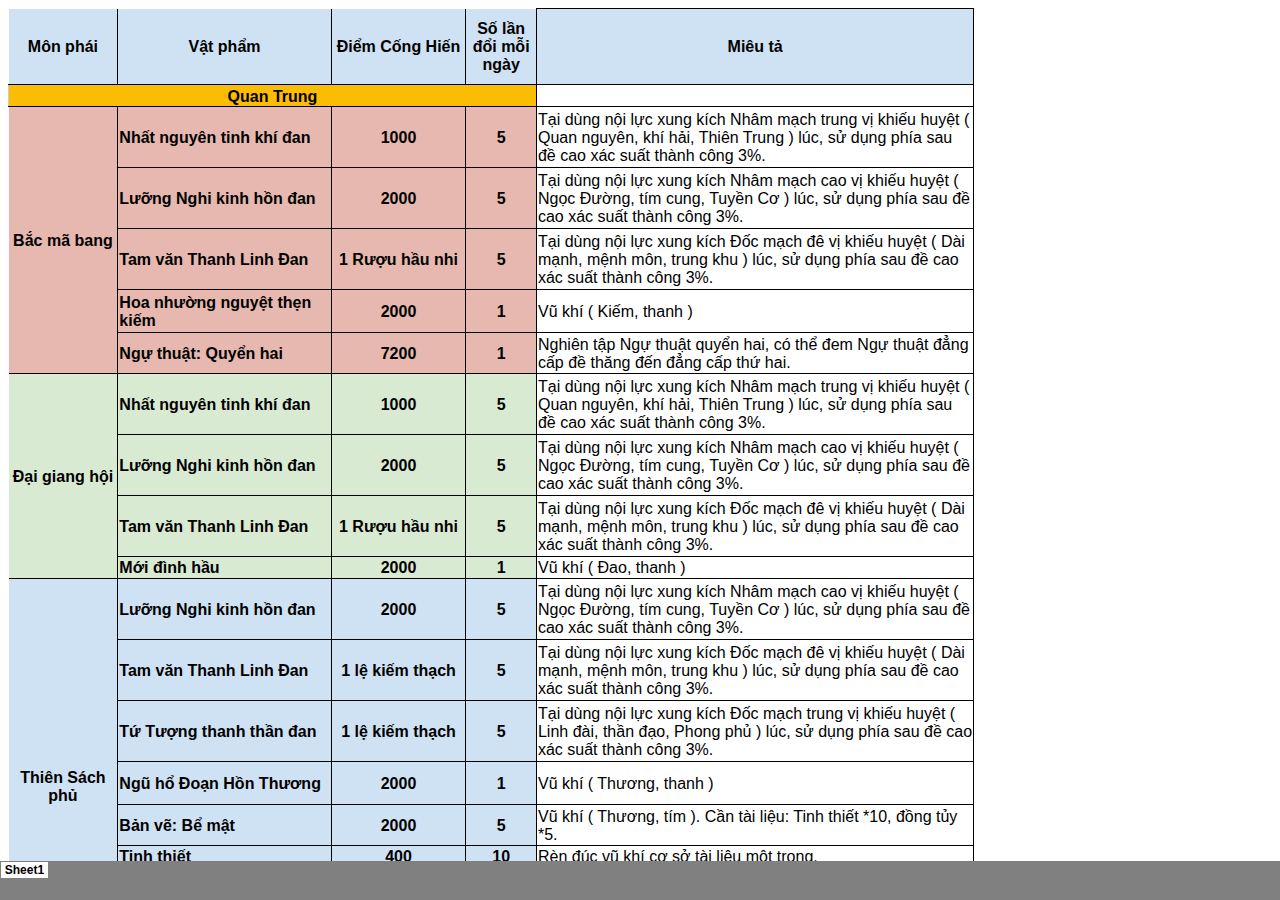
==== tang-bao-cac.html @ 15f06873 "hai" ====
<html xmlns:v="urn:schemas-microsoft-com:vml"
xmlns:o="urn:schemas-microsoft-com:office:office"
xmlns:x="urn:schemas-microsoft-com:office:excel"
xmlns="http://www.w3.org/TR/REC-html40">

<head>
<meta name="Excel Workbook Frameset">
<meta http-equiv=Content-Type content="text/html; charset=windows-1252">
<meta name=ProgId content=Excel.Sheet>
<meta name=Generator content="Microsoft Excel 15">
<link rel=File-List href="tang-bao-cac_files/filelist.xml">
<![if !supportTabStrip]>
<link id="shLink" href="tang-bao-cac_files/sheet001.html">

<link id="shLink">

<script language="JavaScript">
<!--
 var c_lTabs=1;

 var c_rgszSh=new Array(c_lTabs);
 c_rgszSh[0] = "Sheet1";



 var c_rgszClr=new Array(8);
 c_rgszClr[0]="window";
 c_rgszClr[1]="buttonface";
 c_rgszClr[2]="windowframe";
 c_rgszClr[3]="windowtext";
 c_rgszClr[4]="threedlightshadow";
 c_rgszClr[5]="threedhighlight";
 c_rgszClr[6]="threeddarkshadow";
 c_rgszClr[7]="threedshadow";

 var g_iShCur;
 var g_rglTabX=new Array(c_lTabs);

function fnGetIEVer()
{
 var ua=window.navigator.userAgent
 var msie=ua.indexOf("MSIE")
 if (msie>0 && window.navigator.platform=="Win32")
  return parseInt(ua.substring(msie+5,ua.indexOf(".", msie)));
 else
  return 0;
}

function fnBuildFrameset()
{
 var szHTML="<frameset rows=\"*,18\" border=0 width=0 frameborder=no framespacing=0>"+
  "<frame src=\""+document.all.item("shLink")[0].href+"\" name=\"frSheet\" noresize>"+
  "<frameset cols=\"54,*\" border=0 width=0 frameborder=no framespacing=0>"+
  "<frame src=\"\" name=\"frScroll\" marginwidth=0 marginheight=0 scrolling=no>"+
  "<frame src=\"\" name=\"frTabs\" marginwidth=0 marginheight=0 scrolling=no>"+
  "</frameset></frameset><plaintext>";

 with (document) {
  open("text/html","replace");
  write(szHTML);
  close();
 }

 fnBuildTabStrip();
}

function fnBuildTabStrip()
{
 var szHTML=
  "<html><head><style>.clScroll {font:8pt Courier New;color:"+c_rgszClr[6]+";cursor:default;line-height:10pt;}"+
  ".clScroll2 {font:10pt Arial;color:"+c_rgszClr[6]+";cursor:default;line-height:11pt;}</style></head>"+
  "<body onclick=\"event.returnValue=false;\" ondragstart=\"event.returnValue=false;\" onselectstart=\"event.returnValue=false;\" bgcolor="+c_rgszClr[4]+" topmargin=0 leftmargin=0><table cellpadding=0 cellspacing=0 width=100%>"+
  "<tr><td colspan=6 height=1 bgcolor="+c_rgszClr[2]+"></td></tr>"+
  "<tr><td style=\"font:1pt\">&nbsp;<td>"+
  "<td valign=top id=tdScroll class=\"clScroll\" onclick=\"parent.fnFastScrollTabs(0);\" onmouseover=\"parent.fnMouseOverScroll(0);\" onmouseout=\"parent.fnMouseOutScroll(0);\"><a>&#171;</a></td>"+
  "<td valign=top id=tdScroll class=\"clScroll2\" onclick=\"parent.fnScrollTabs(0);\" ondblclick=\"parent.fnScrollTabs(0);\" onmouseover=\"parent.fnMouseOverScroll(1);\" onmouseout=\"parent.fnMouseOutScroll(1);\"><a>&lt</a></td>"+
  "<td valign=top id=tdScroll class=\"clScroll2\" onclick=\"parent.fnScrollTabs(1);\" ondblclick=\"parent.fnScrollTabs(1);\" onmouseover=\"parent.fnMouseOverScroll(2);\" onmouseout=\"parent.fnMouseOutScroll(2);\"><a>&gt</a></td>"+
  "<td valign=top id=tdScroll class=\"clScroll\" onclick=\"parent.fnFastScrollTabs(1);\" onmouseover=\"parent.fnMouseOverScroll(3);\" onmouseout=\"parent.fnMouseOutScroll(3);\"><a>&#187;</a></td>"+
  "<td style=\"font:1pt\">&nbsp;<td></tr></table></body></html>";

 with (frames['frScroll'].document) {
  open("text/html","replace");
  write(szHTML);
  close();
 }

 szHTML =
  "<html><head>"+
  "<style>A:link,A:visited,A:active {text-decoration:none;"+"color:"+c_rgszClr[3]+";}"+
  ".clTab {cursor:hand;background:"+c_rgszClr[1]+";font:9pt Arial;padding-left:3px;padding-right:3px;text-align:center;}"+
  ".clBorder {background:"+c_rgszClr[2]+";font:1pt;}"+
  "</style></head><body onload=\"parent.fnInit();\" onselectstart=\"event.returnValue=false;\" ondragstart=\"event.returnValue=false;\" bgcolor="+c_rgszClr[4]+
  " topmargin=0 leftmargin=0><table id=tbTabs cellpadding=0 cellspacing=0>";

 var iCellCount=(c_lTabs+1)*2;

 var i;
 for (i=0;i<iCellCount;i+=2)
  szHTML+="<col width=1><col>";

 var iRow;
 for (iRow=0;iRow<6;iRow++) {

  szHTML+="<tr>";

  if (iRow==5)
   szHTML+="<td colspan="+iCellCount+"></td>";
  else {
   if (iRow==0) {
    for(i=0;i<iCellCount;i++)
     szHTML+="<td height=1 class=\"clBorder\"></td>";
   } else if (iRow==1) {
    for(i=0;i<c_lTabs;i++) {
     szHTML+="<td height=1 nowrap class=\"clBorder\">&nbsp;</td>";
     szHTML+=
      "<td id=tdTab height=1 nowrap class=\"clTab\" onmouseover=\"parent.fnMouseOverTab("+i+");\" onmouseout=\"parent.fnMouseOutTab("+i+");\">"+
      "<a href=\""+document.all.item("shLink")[i].href+"\" target=\"frSheet\" id=aTab>&nbsp;"+c_rgszSh[i]+"&nbsp;</a></td>";
    }
    szHTML+="<td id=tdTab height=1 nowrap class=\"clBorder\"><a id=aTab>&nbsp;</a></td><td width=100%></td>";
   } else if (iRow==2) {
    for (i=0;i<c_lTabs;i++)
     szHTML+="<td height=1></td><td height=1 class=\"clBorder\"></td>";
    szHTML+="<td height=1></td><td height=1></td>";
   } else if (iRow==3) {
    for (i=0;i<iCellCount;i++)
     szHTML+="<td height=1></td>";
   } else if (iRow==4) {
    for (i=0;i<c_lTabs;i++)
     szHTML+="<td height=1 width=1></td><td height=1></td>";
    szHTML+="<td height=1 width=1></td><td></td>";
   }
  }
  szHTML+="</tr>";
 }

 szHTML+="</table></body></html>";
 with (frames['frTabs'].document) {
  open("text/html","replace");
  charset=document.charset;
  write(szHTML);
  close();
 }
}

function fnInit()
{
 g_rglTabX[0]=0;
 var i;
 for (i=1;i<=c_lTabs;i++)
  with (frames['frTabs'].document.all.tbTabs.rows[1].cells[fnTabToCol(i-1)])
   g_rglTabX[i]=offsetLeft+offsetWidth-6;
}

function fnTabToCol(iTab)
{
 return 2*iTab+1;
}

function fnNextTab(fDir)
{
 var iNextTab=-1;
 var i;

 with (frames['frTabs'].document.body) {
  if (fDir==0) {
   if (scrollLeft>0) {
    for (i=0;i<c_lTabs&&g_rglTabX[i]<scrollLeft;i++);
    if (i<c_lTabs)
     iNextTab=i-1;
   }
  } else {
   if (g_rglTabX[c_lTabs]+6>offsetWidth+scrollLeft) {
    for (i=0;i<c_lTabs&&g_rglTabX[i]<=scrollLeft;i++);
    if (i<c_lTabs)
     iNextTab=i;
   }
  }
 }
 return iNextTab;
}

function fnScrollTabs(fDir)
{
 var iNextTab=fnNextTab(fDir);

 if (iNextTab>=0) {
  frames['frTabs'].scroll(g_rglTabX[iNextTab],0);
  return true;
 } else
  return false;
}

function fnFastScrollTabs(fDir)
{
 if (c_lTabs>16)
  frames['frTabs'].scroll(g_rglTabX[fDir?c_lTabs-1:0],0);
 else
  if (fnScrollTabs(fDir)>0) window.setTimeout("fnFastScrollTabs("+fDir+");",5);
}

function fnSetTabProps(iTab,fActive)
{
 var iCol=fnTabToCol(iTab);
 var i;

 if (iTab>=0) {
  with (frames['frTabs'].document.all) {
   with (tbTabs) {
    for (i=0;i<=4;i++) {
     with (rows[i]) {
      if (i==0)
       cells[iCol].style.background=c_rgszClr[fActive?0:2];
      else if (i>0 && i<4) {
       if (fActive) {
        cells[iCol-1].style.background=c_rgszClr[2];
        cells[iCol].style.background=c_rgszClr[0];
        cells[iCol+1].style.background=c_rgszClr[2];
       } else {
        if (i==1) {
         cells[iCol-1].style.background=c_rgszClr[2];
         cells[iCol].style.background=c_rgszClr[1];
         cells[iCol+1].style.background=c_rgszClr[2];
        } else {
         cells[iCol-1].style.background=c_rgszClr[4];
         cells[iCol].style.background=c_rgszClr[(i==2)?2:4];
         cells[iCol+1].style.background=c_rgszClr[4];
        }
       }
      } else
       cells[iCol].style.background=c_rgszClr[fActive?2:4];
     }
    }
   }
   with (aTab[iTab].style) {
    cursor=(fActive?"default":"hand");
    color=c_rgszClr[3];
   }
  }
 }
}

function fnMouseOverScroll(iCtl)
{
 frames['frScroll'].document.all.tdScroll[iCtl].style.color=c_rgszClr[7];
}

function fnMouseOutScroll(iCtl)
{
 frames['frScroll'].document.all.tdScroll[iCtl].style.color=c_rgszClr[6];
}

function fnMouseOverTab(iTab)
{
 if (iTab!=g_iShCur) {
  var iCol=fnTabToCol(iTab);
  with (frames['frTabs'].document.all) {
   tdTab[iTab].style.background=c_rgszClr[5];
  }
 }
}

function fnMouseOutTab(iTab)
{
 if (iTab>=0) {
  var elFrom=frames['frTabs'].event.srcElement;
  var elTo=frames['frTabs'].event.toElement;

  if ((!elTo) ||
   (elFrom.tagName==elTo.tagName) ||
   (elTo.tagName=="A" && elTo.parentElement!=elFrom) ||
   (elFrom.tagName=="A" && elFrom.parentElement!=elTo)) {

   if (iTab!=g_iShCur) {
    with (frames['frTabs'].document.all) {
     tdTab[iTab].style.background=c_rgszClr[1];
    }
   }
  }
 }
}

function fnSetActiveSheet(iSh)
{
 if (iSh!=g_iShCur) {
  fnSetTabProps(g_iShCur,false);
  fnSetTabProps(iSh,true);
  g_iShCur=iSh;
 }
}

 window.g_iIEVer=fnGetIEVer();
 if (window.g_iIEVer>=4)
  fnBuildFrameset();
//-->
</script>
<![endif]><!--[if gte mso 9]><xml>
 <x:ExcelWorkbook>
  <x:ExcelWorksheets>
   <x:ExcelWorksheet>
    <x:Name>Sheet1</x:Name>
    <x:WorksheetSource HRef="tang-bao-cac_files/sheet001.html"/>
   </x:ExcelWorksheet>
  </x:ExcelWorksheets>
  <x:Stylesheet HRef="tang-bao-cac_files/stylesheet.css"/>
  <x:WindowHeight>7665</x:WindowHeight>
  <x:WindowWidth>20490</x:WindowWidth>
  <x:WindowTopX>0</x:WindowTopX>
  <x:WindowTopY>0</x:WindowTopY>
  <x:ProtectStructure>False</x:ProtectStructure>
  <x:ProtectWindows>False</x:ProtectWindows>
 </x:ExcelWorkbook>
</xml><![endif]-->
</head>

<frameset rows="*,39" border=0 width=0 frameborder=no framespacing=0>
 <frame src="tang-bao-cac_files/sheet001.html" name="frSheet">
 <frame src="tang-bao-cac_files/tabstrip.html" name="frTabs" marginwidth=0 marginheight=0>
 <noframes>
  <body>
   <p>This page uses frames, but your browser doesn't support them.</p>
  </body>
 </noframes>
</frameset>
</html>
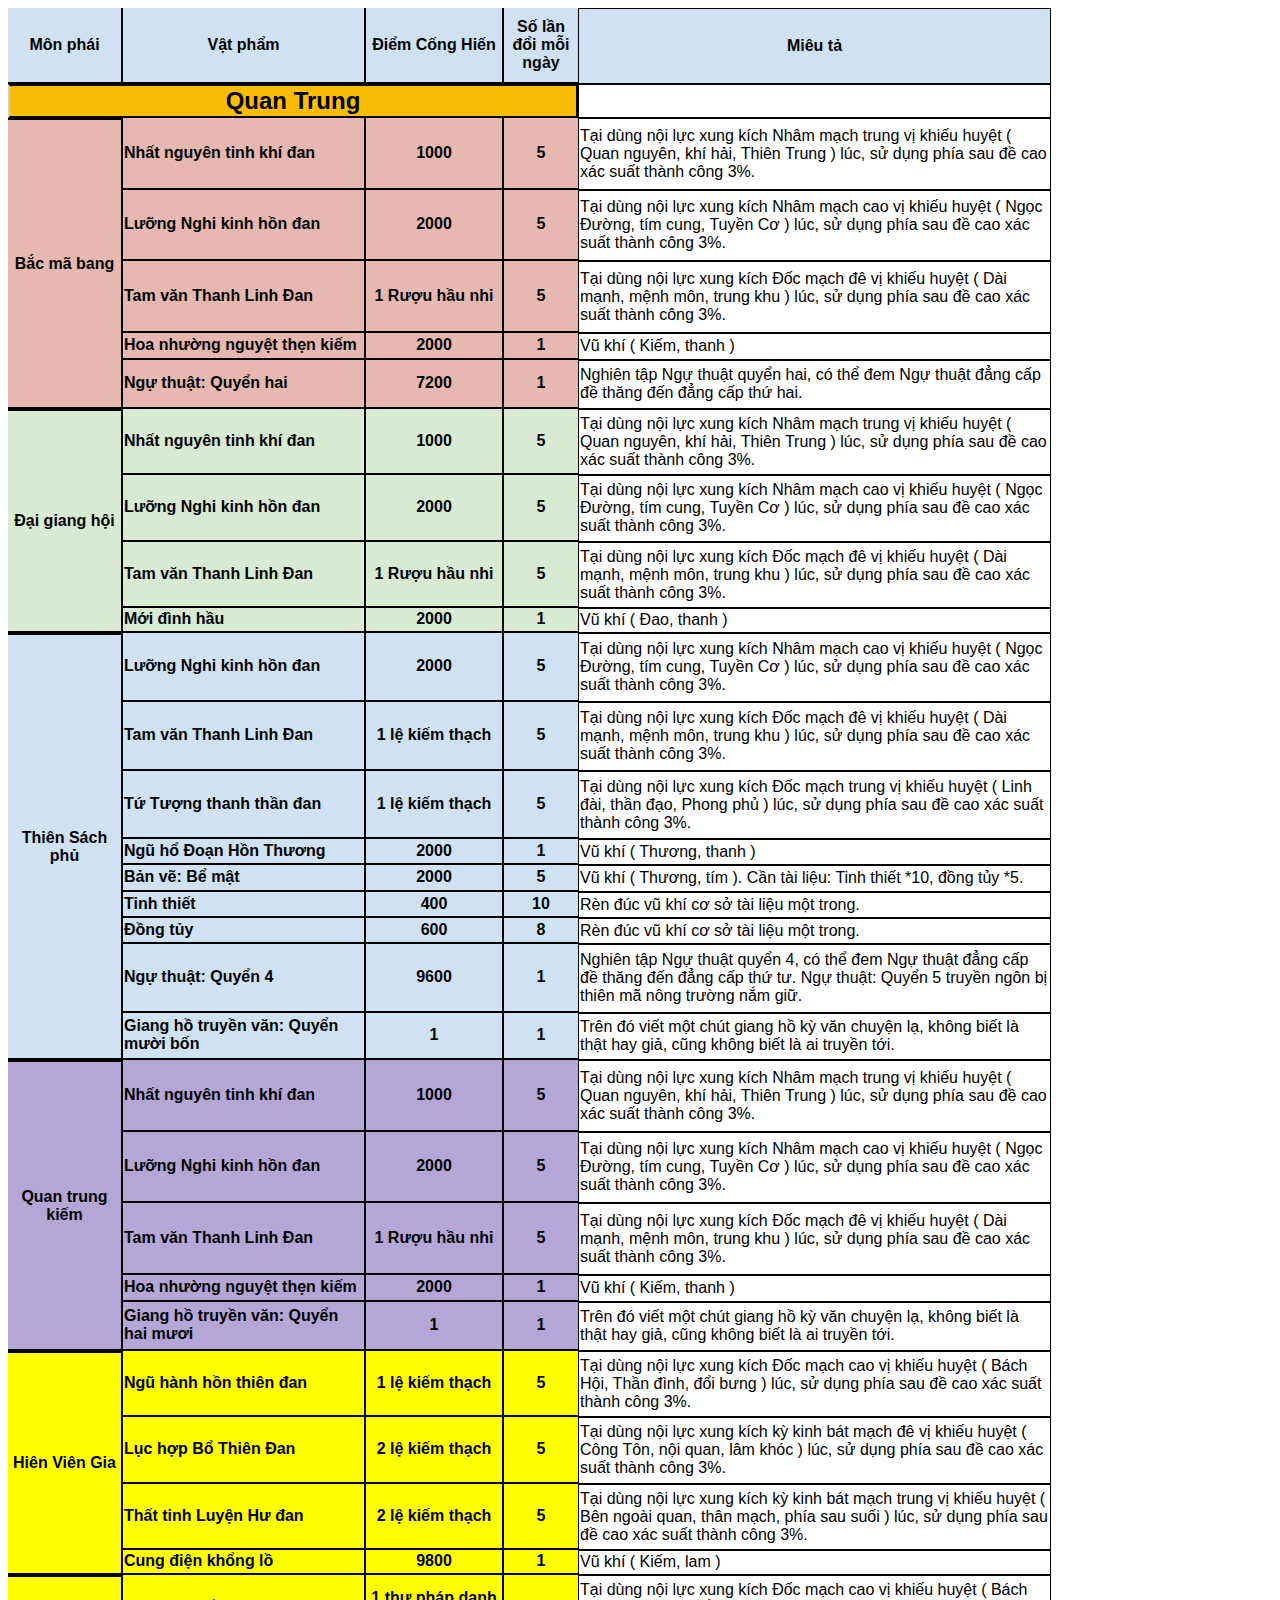
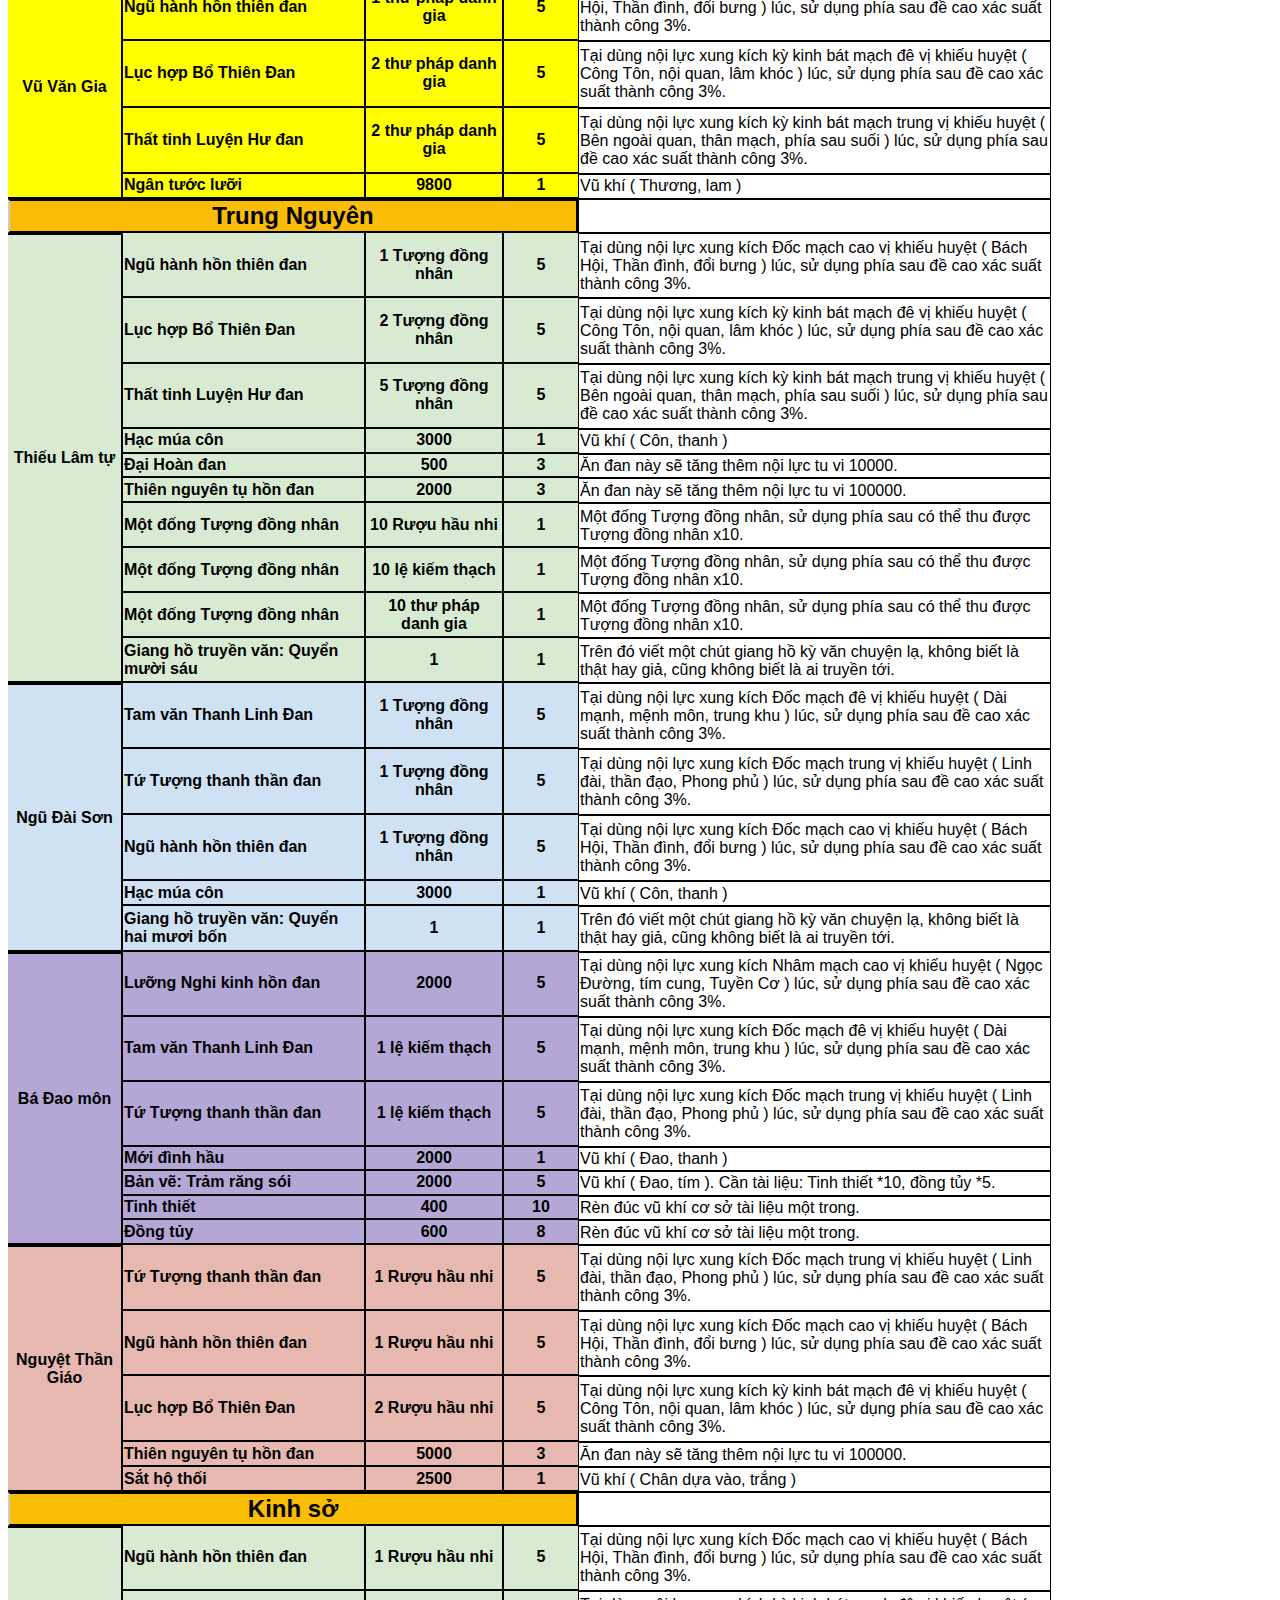
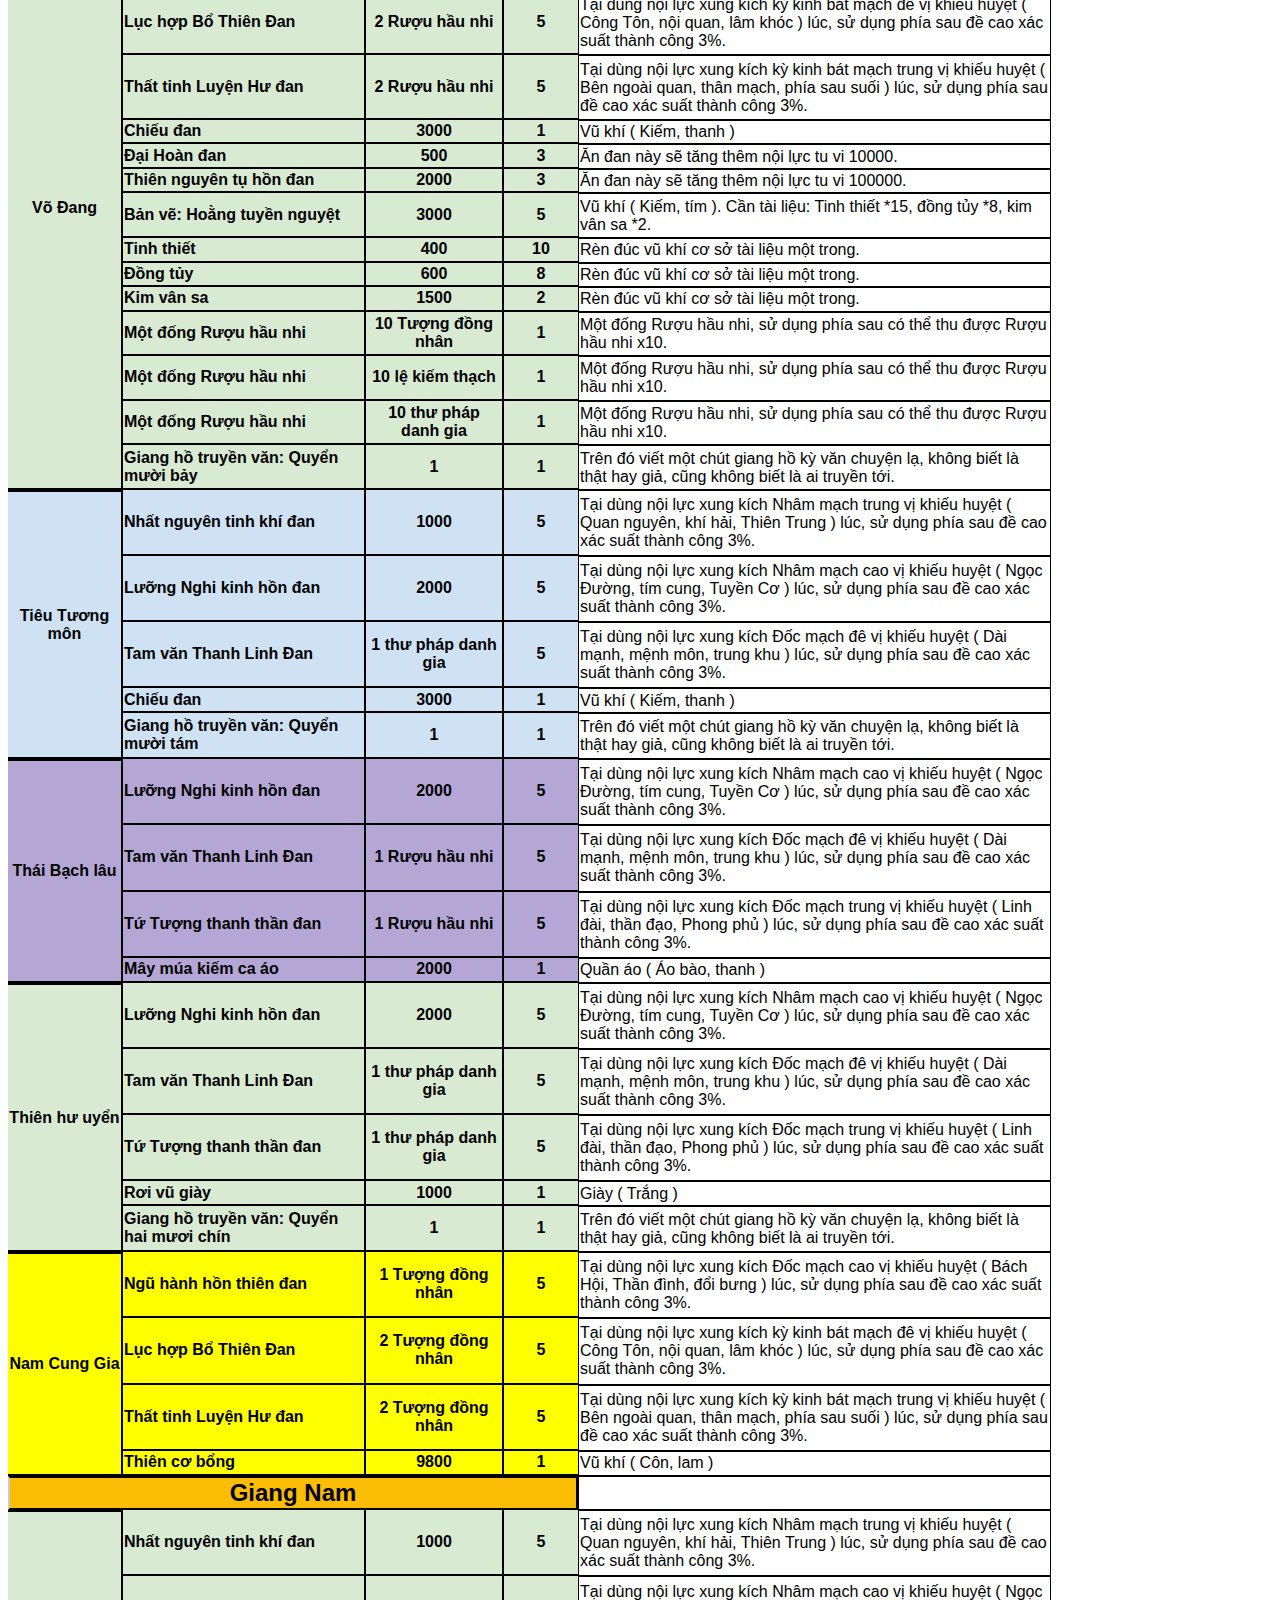
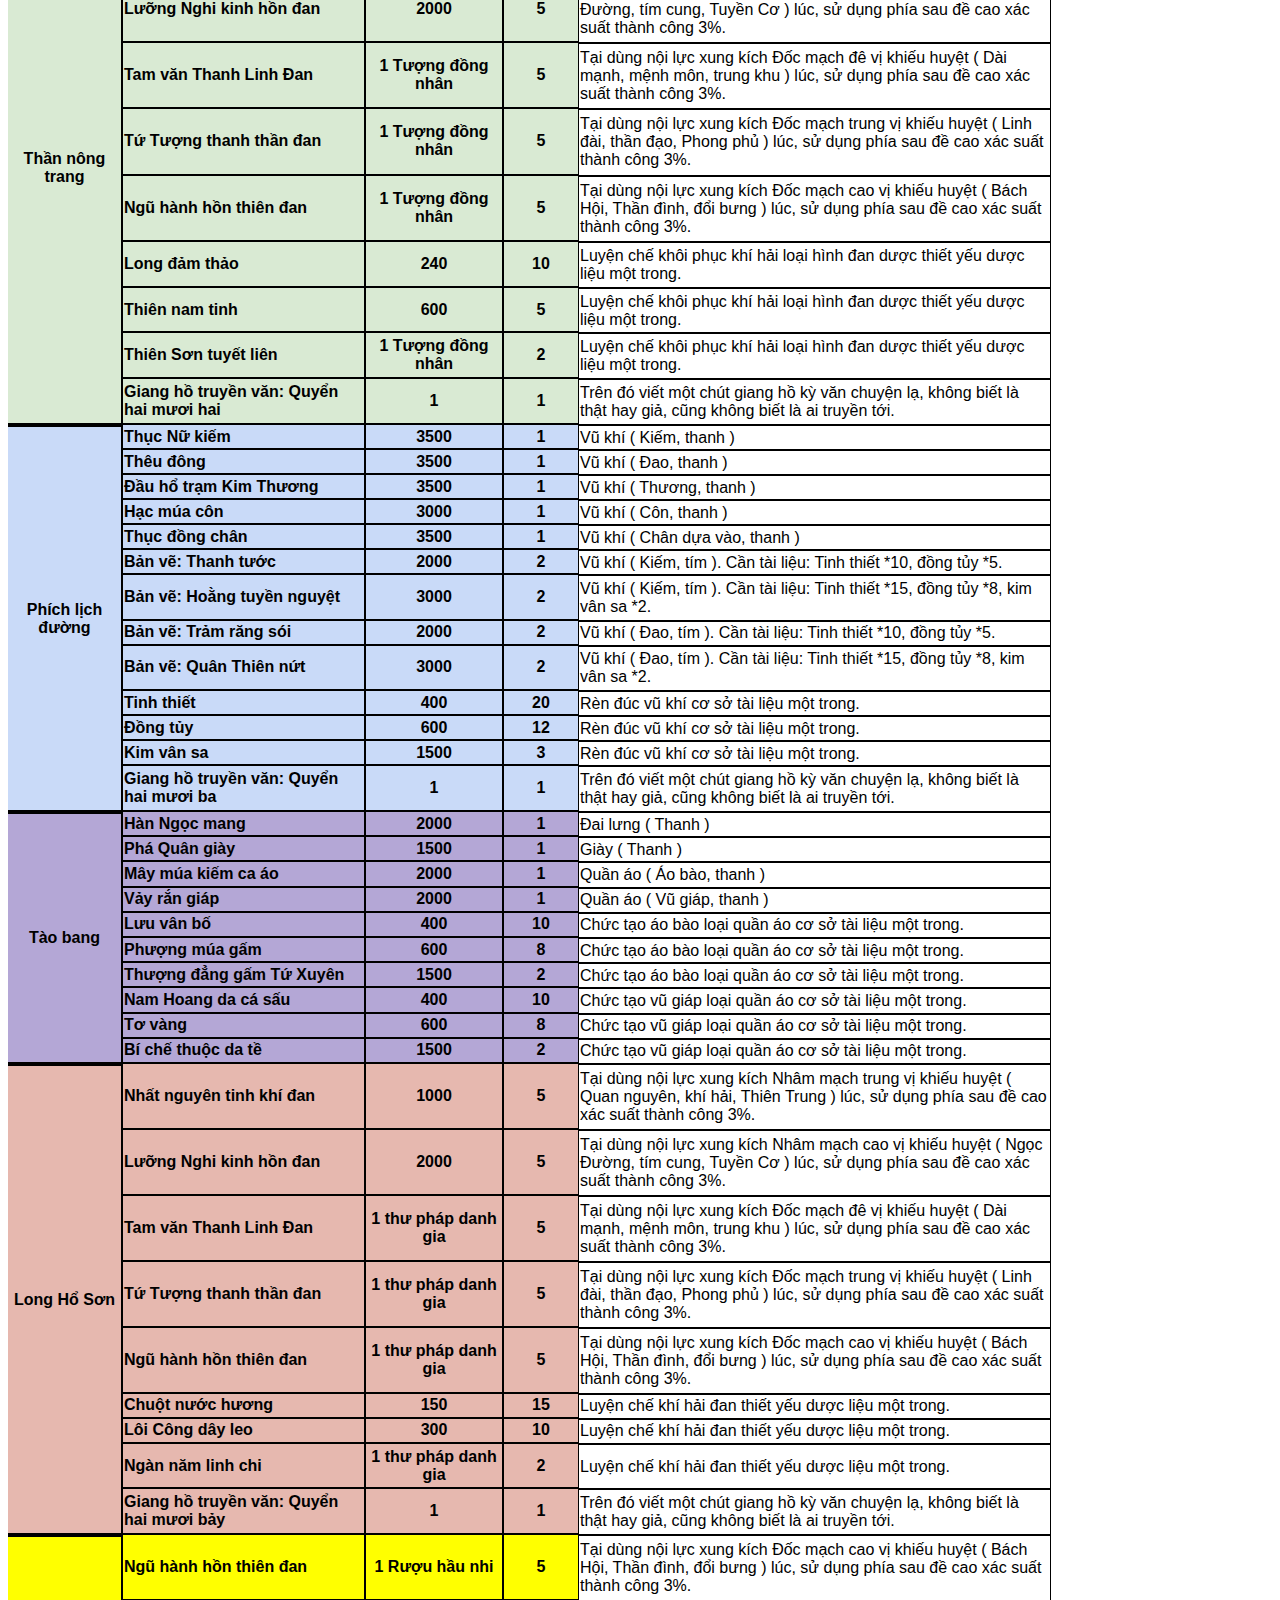
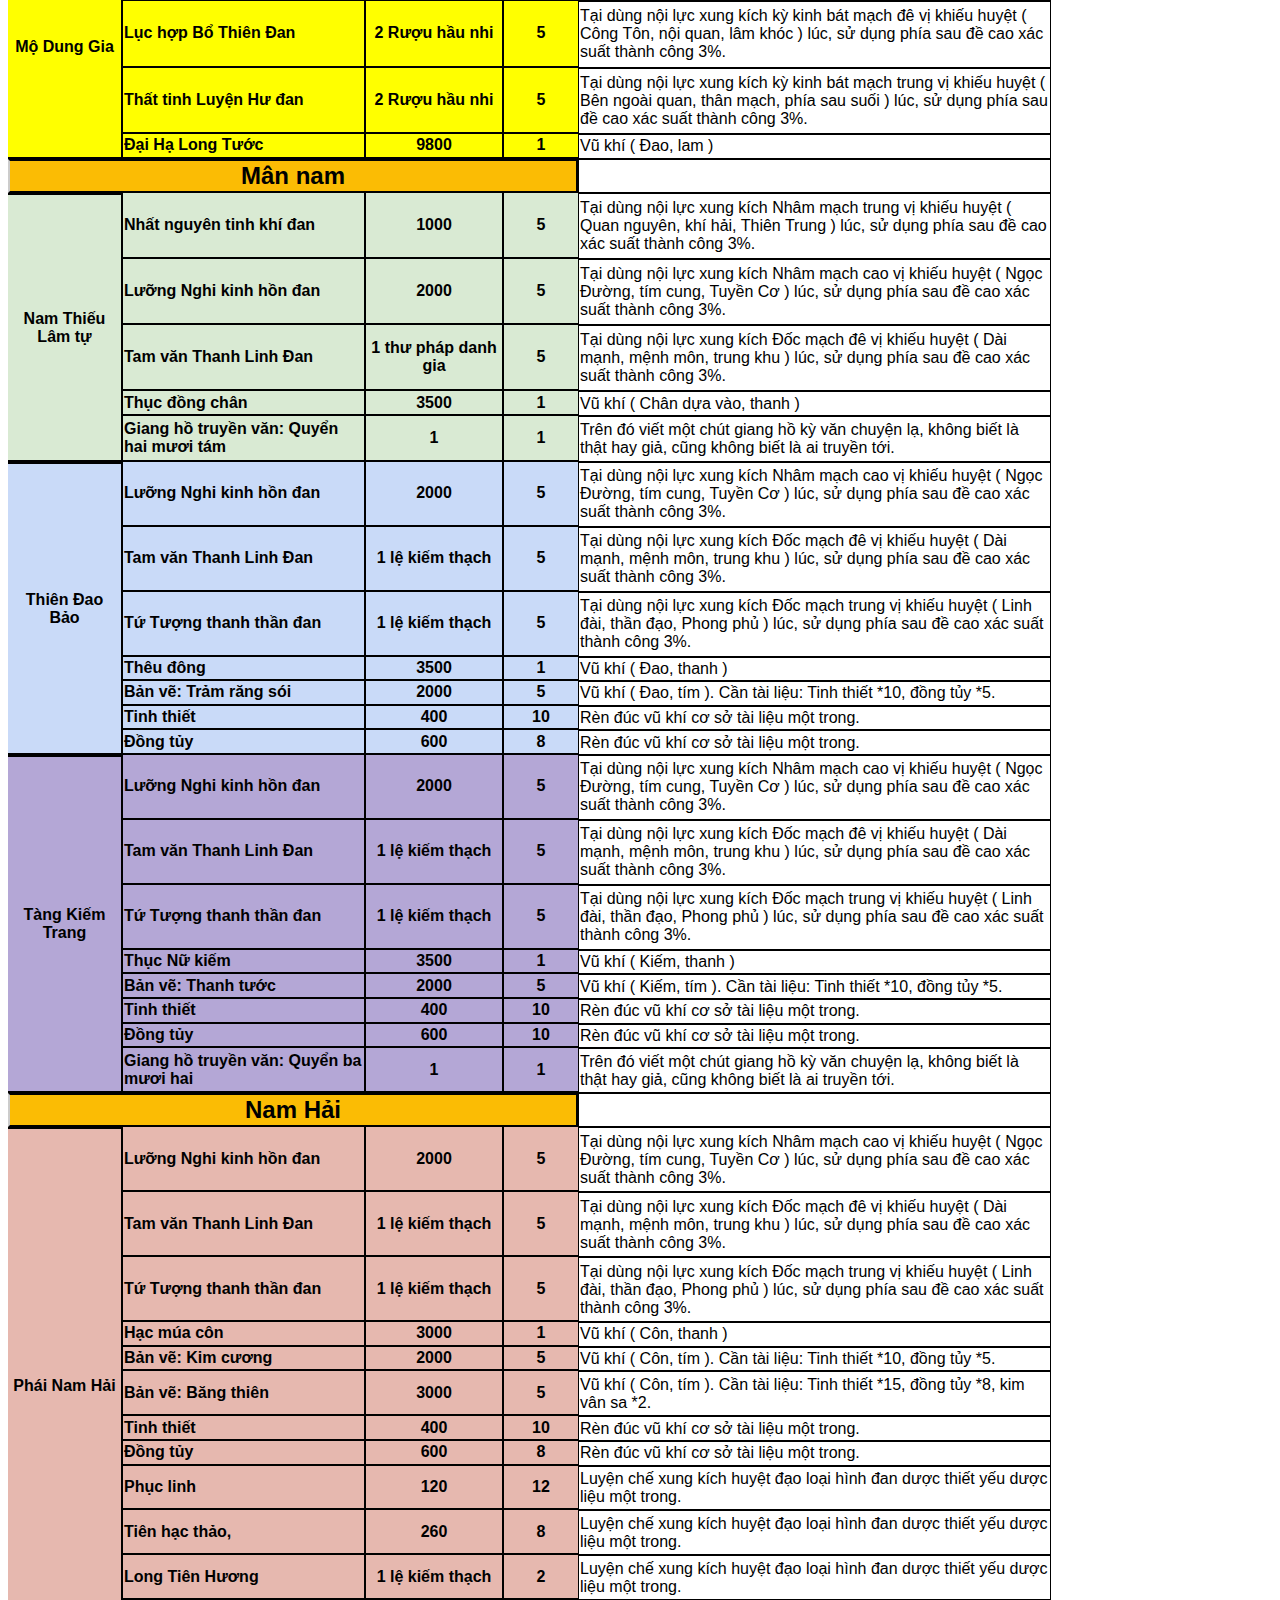
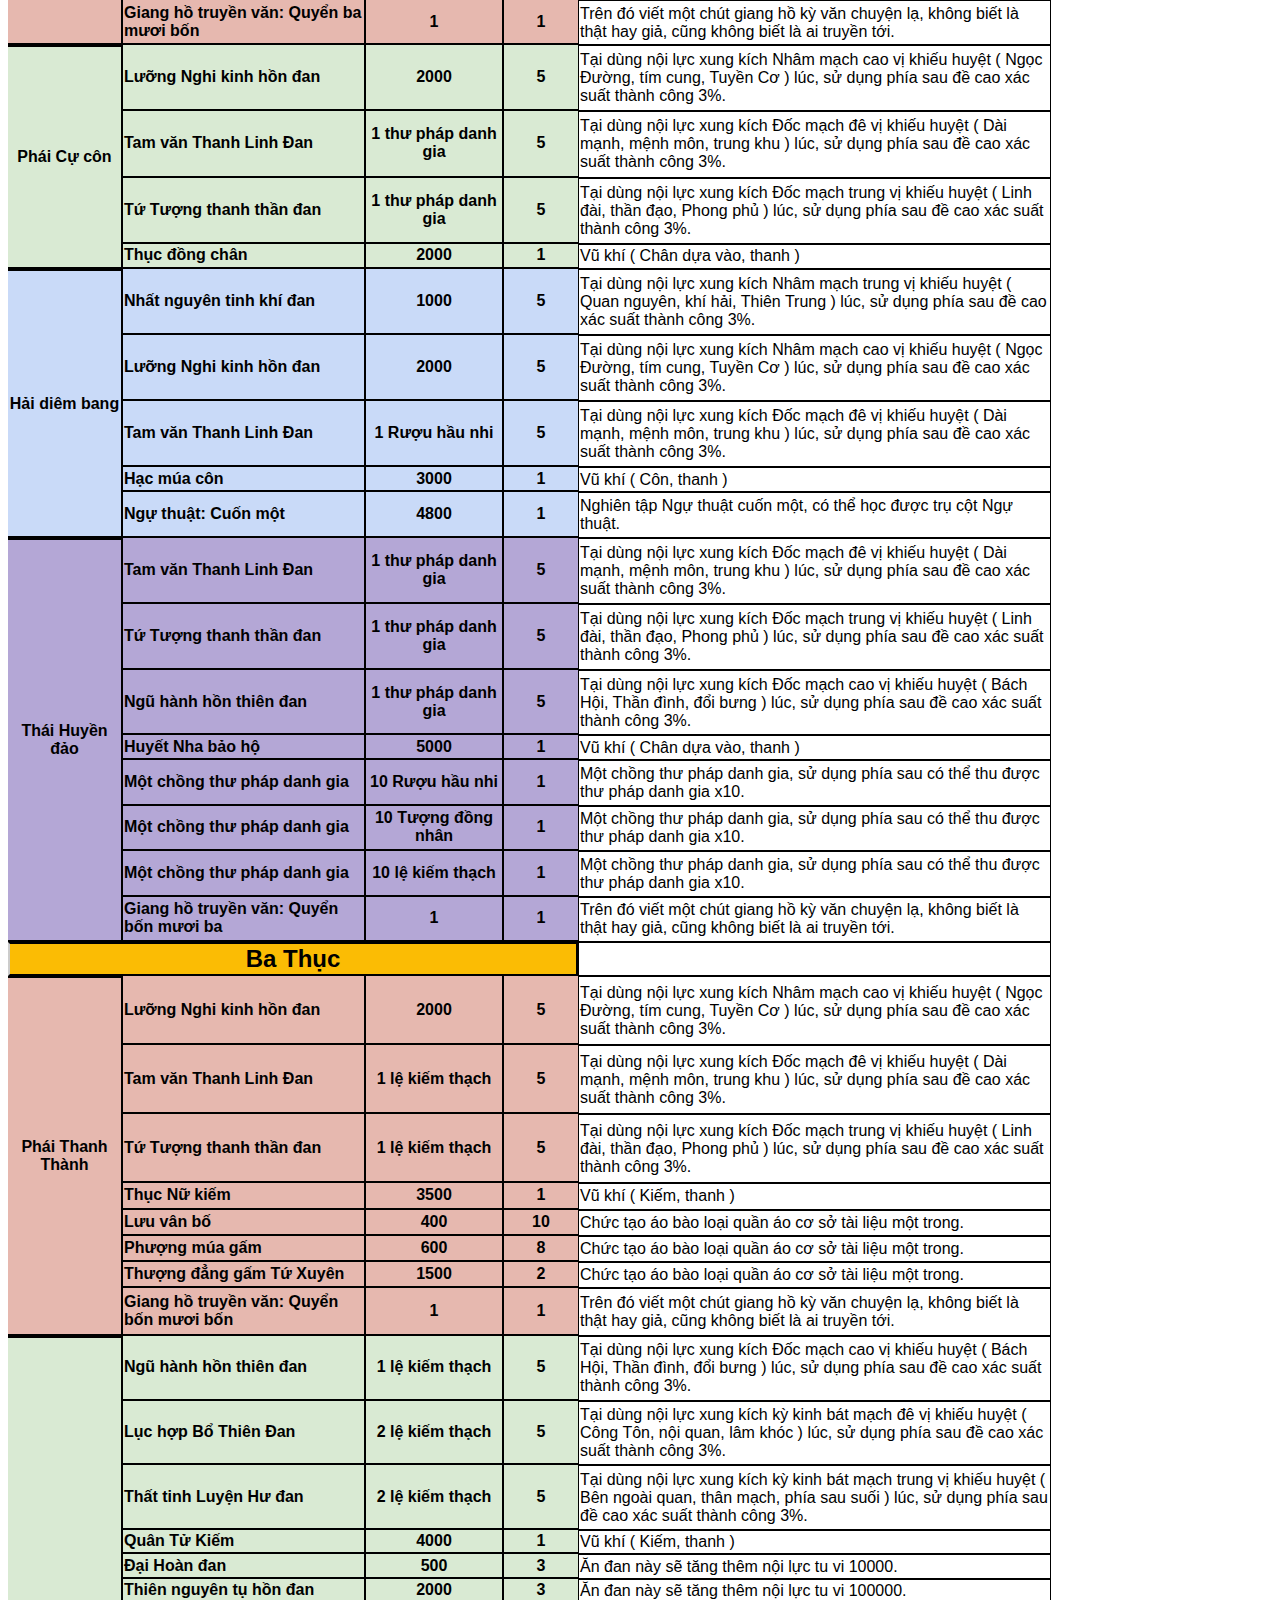
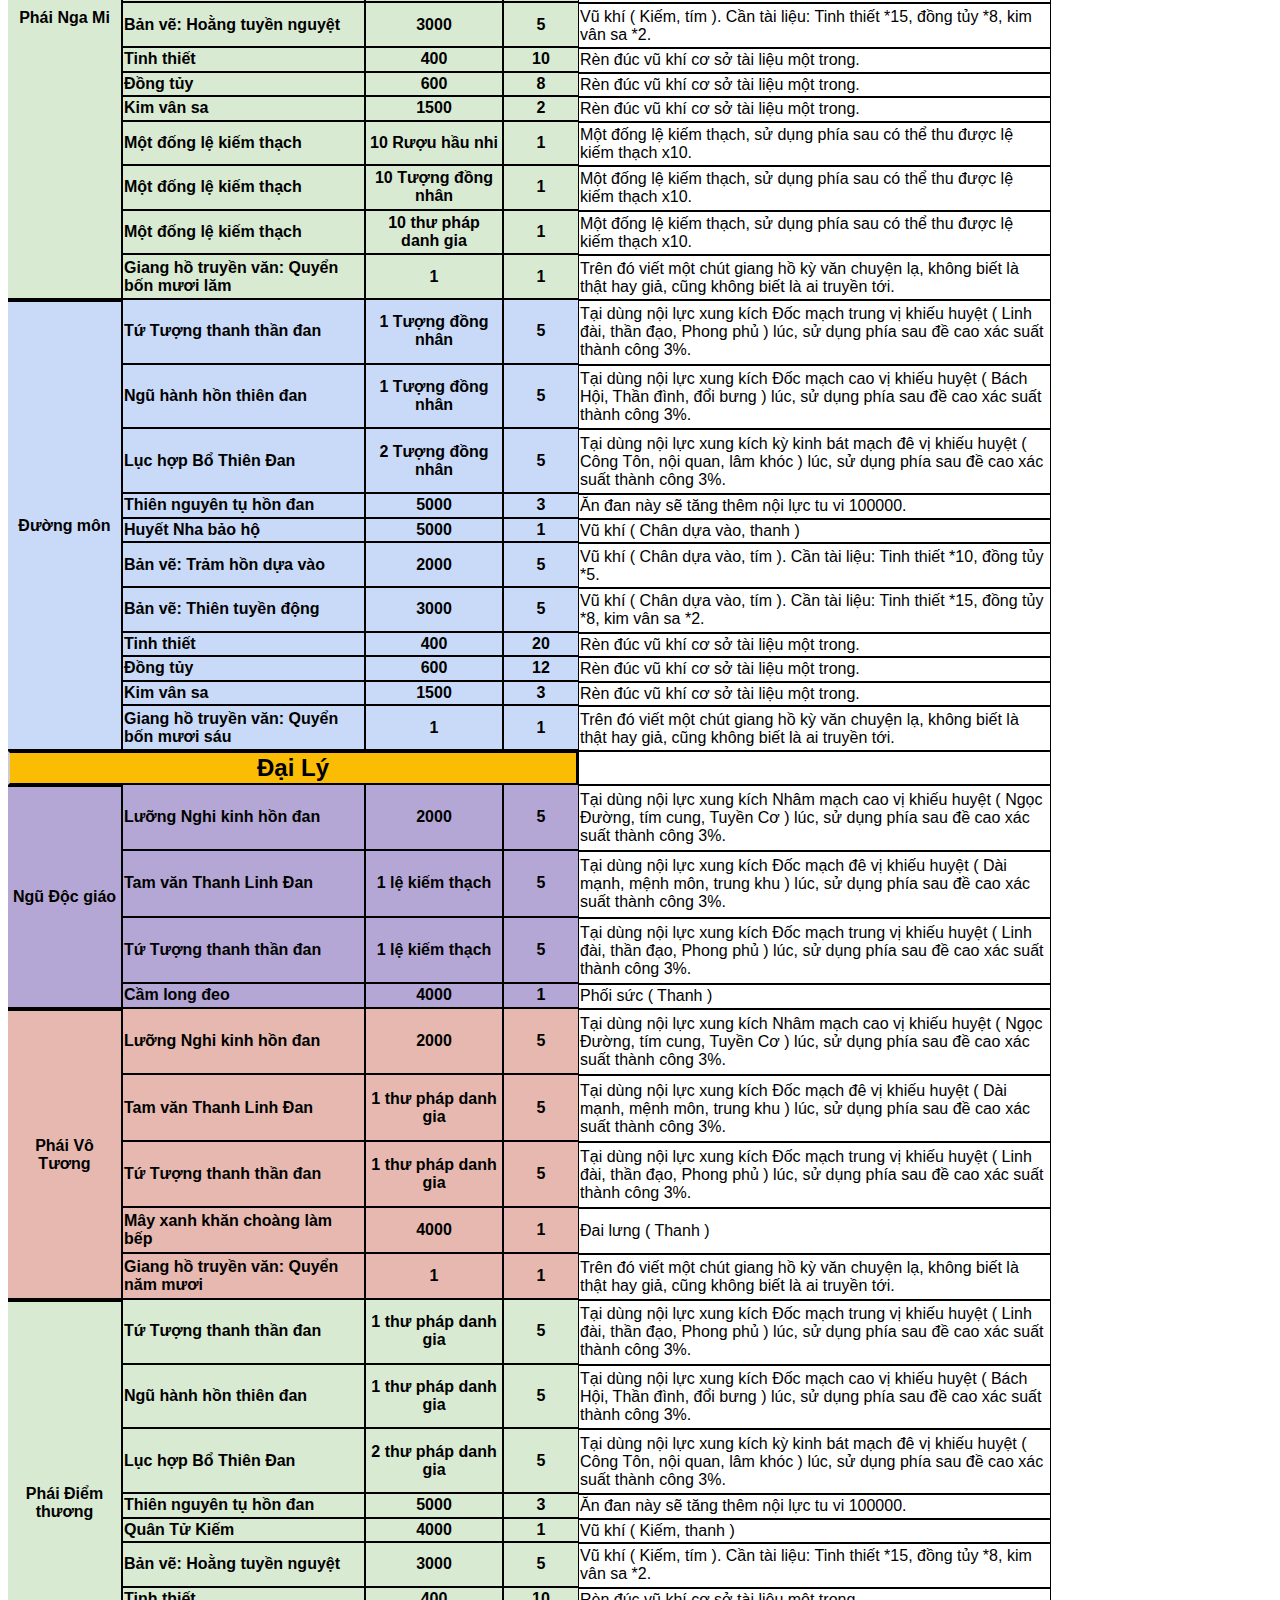
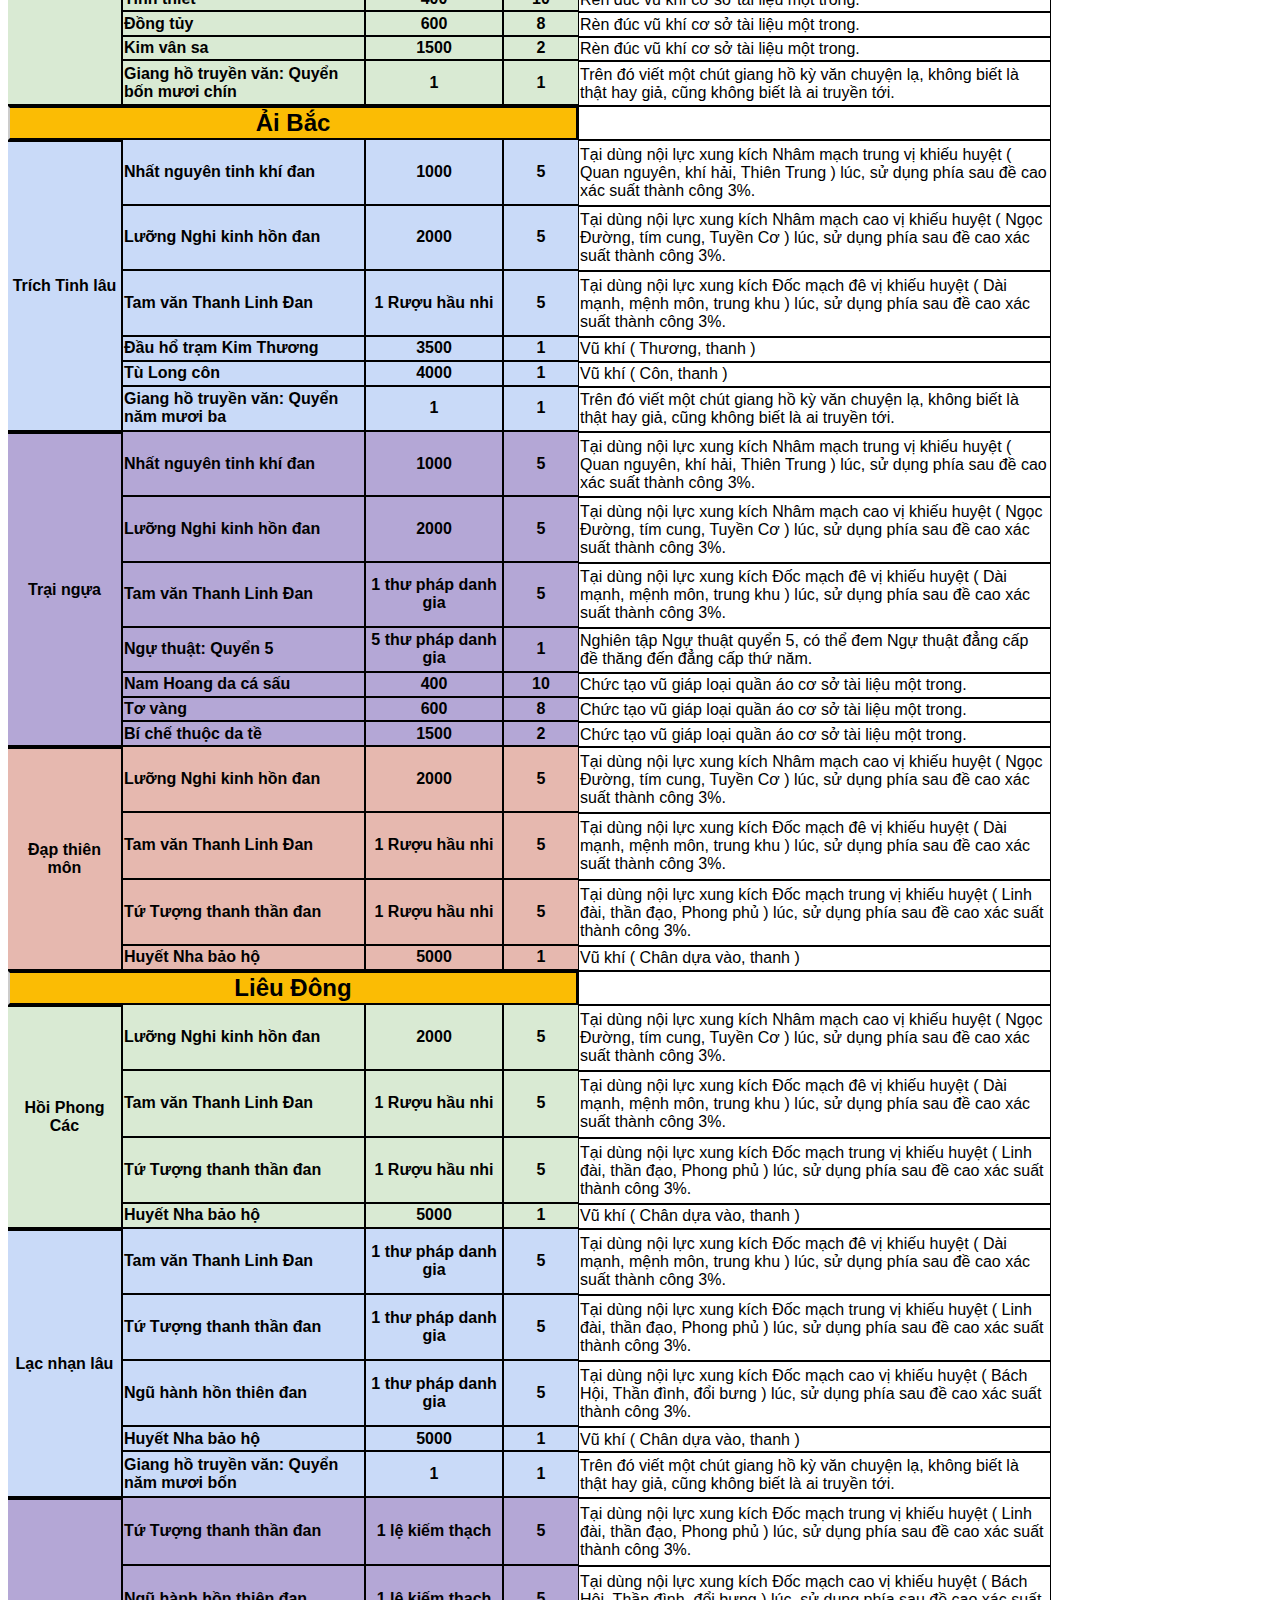
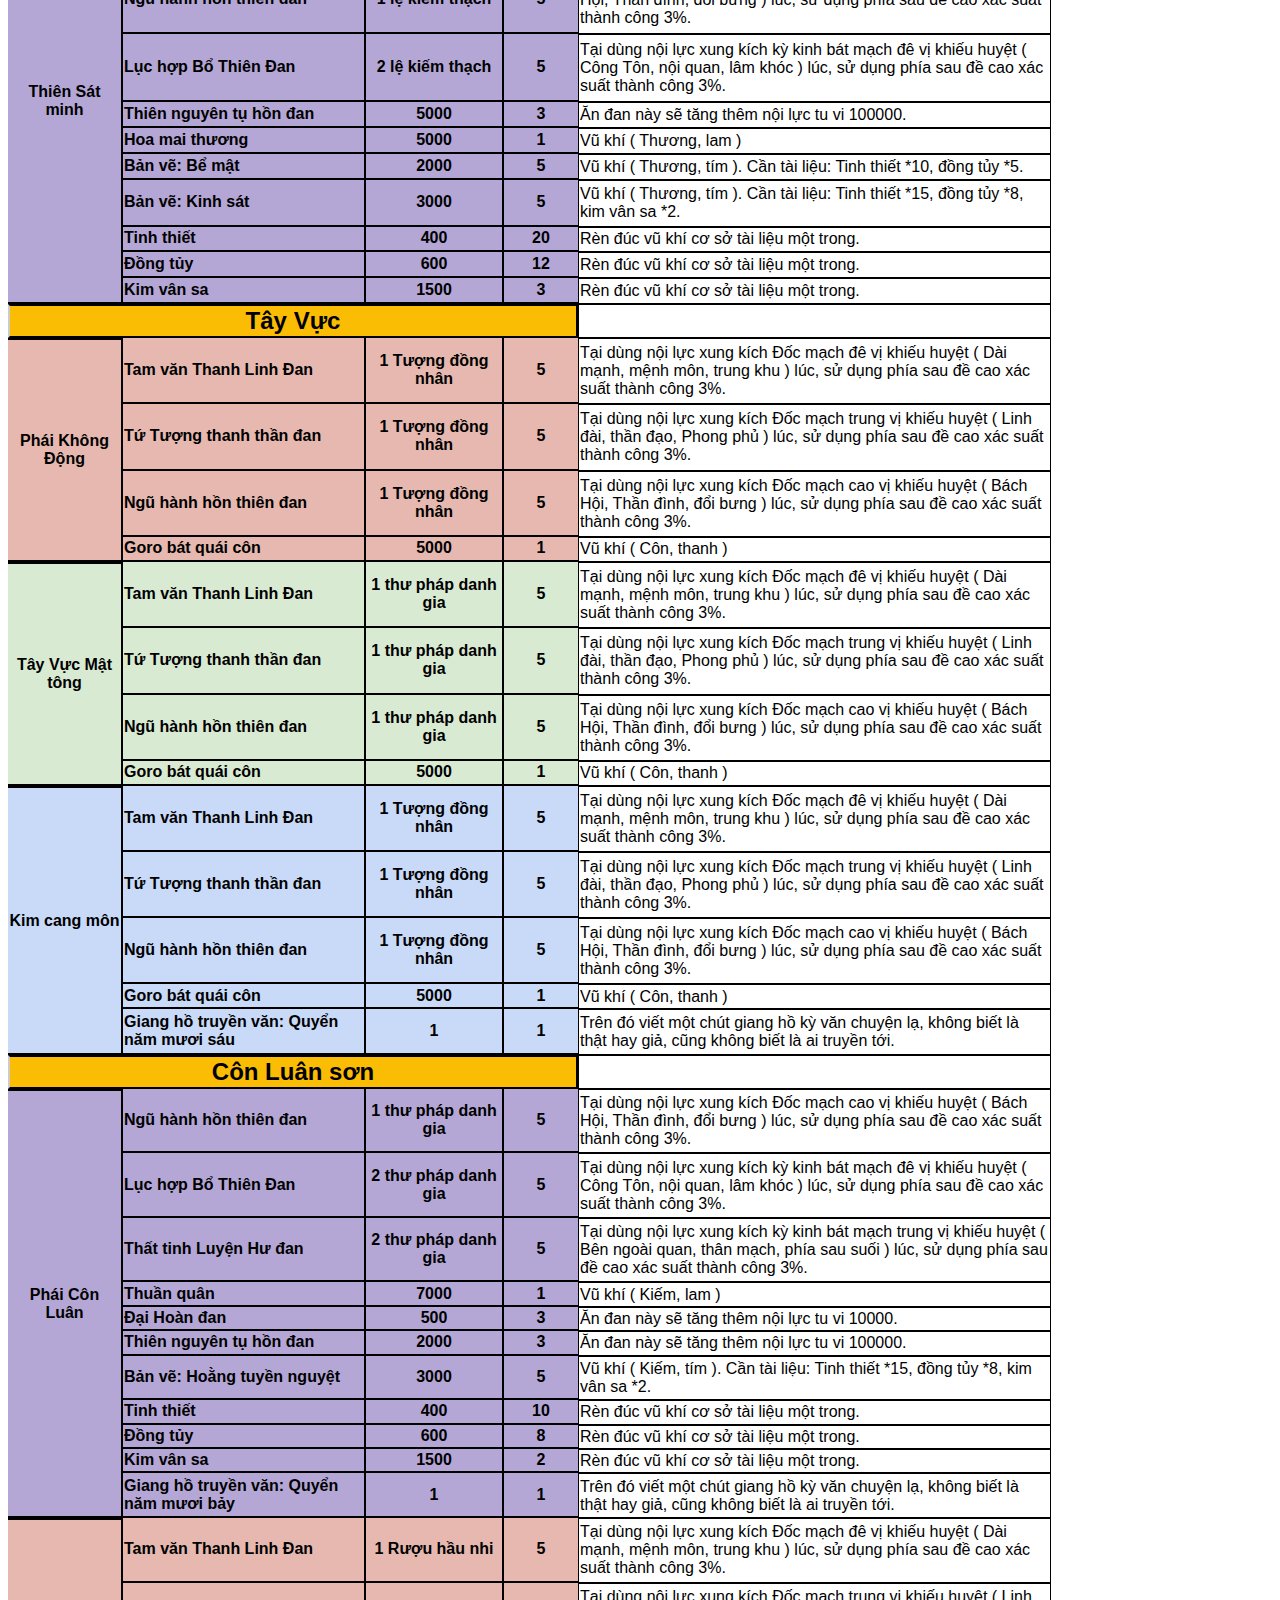
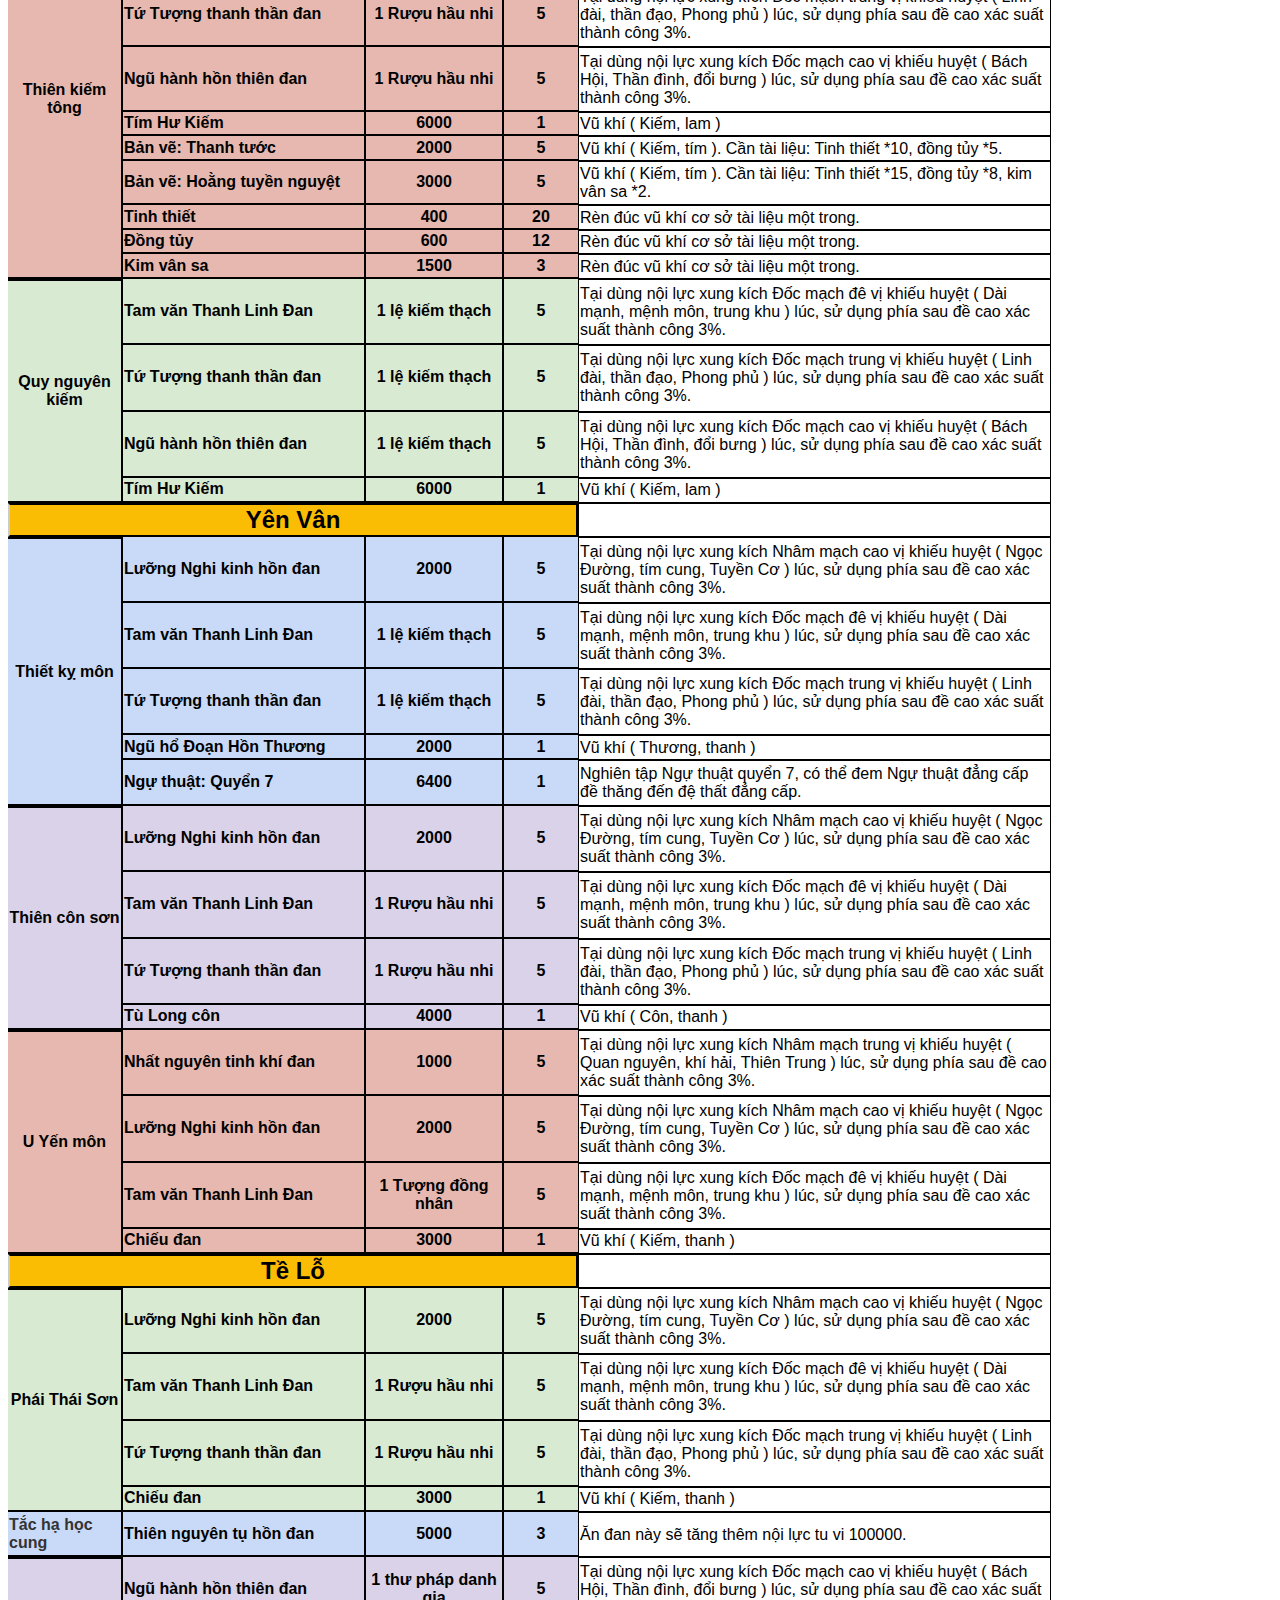
==== commit f1bf0328: "hai" ====
--- a/tang-bao-cac.html
+++ b/tang-bao-cac.html
@@ -1,324 +1,2365 @@
-<html xmlns:v="urn:schemas-microsoft-com:vml"
-xmlns:o="urn:schemas-microsoft-com:office:office"
-xmlns:x="urn:schemas-microsoft-com:office:excel"
-xmlns="http://www.w3.org/TR/REC-html40">
+<!DOCTYPE HTML PUBLIC "-//W3C//DTD HTML 4.0 Transitional//EN">
 
+<html>
 <head>
-<meta name="Excel Workbook Frameset">
-<meta http-equiv=Content-Type content="text/html; charset=windows-1252">
-<meta name=ProgId content=Excel.Sheet>
-<meta name=Generator content="Microsoft Excel 15">
-<link rel=File-List href="tang-bao-cac_files/filelist.xml">
-<![if !supportTabStrip]>
-<link id="shLink" href="tang-bao-cac_files/sheet001.html">
+	
+	<meta http-equiv="content-type" content="text/html; charset=iso-8859-1"/>
+	<title>T?ng h?p c�c m�n d? c� trong T�ng B?o C�c c?a t?t c? c�c m�n ph�i.</title>
+	<meta name="generator" content="LibreOffice 6.1.5.2 (Linux)"/>
+	<meta name="author" content="Admin"/>
+	<meta name="created" content="2021-01-23T09:02:47"/>
+	<meta name="changedby" content="Admin"/>
+	<meta name="changed" content="2021-01-23T12:18:39"/>
+	<meta name="AppVersion" content="16.0300"/>
+	<meta name="Company" content="Microsoft"/>
+	<meta name="DocSecurity" content="0"/>
+	<meta name="HyperlinksChanged" content="false"/>
+	<meta name="LinksUpToDate" content="false"/>
+	<meta name="ScaleCrop" content="false"/>
+	<meta name="ShareDoc" content="false"/>
+	
+	<style type="text/css">
+		body,div,table,thead,tbody,tfoot,tr,th,td,p { font-family:"Calibri"; font-size:x-small }
+		a.comment-indicator:hover + comment { background:#ffd; position:absolute; display:block; border:1px solid black; padding:0.5em;  } 
+		a.comment-indicator { background:red; display:inline-block; border:1px solid black; width:0.5em; height:0.5em;  } 
+		comment { display:none;  } 
+	</style>
+	
+<script type="text/javascript" nonce="38f3bdd67c3846149260f2b71c7" src="//local.adguard.org?ts=1611389983882&amp;type=content-script&amp;dmn=onlineconvertfree.com&amp;app=chrome.exe&amp;css=1&amp;js=1&amp;gcss=1&amp;rel=1&amp;rji=1&amp;sbe=0"></script>
+<script type="text/javascript" nonce="38f3bdd67c3846149260f2b71c7" src="//local.adguard.org?ts=1611389983882&amp;name=AdGuard%20Popup%20Blocker&amp;name=AdGuard%20Extra&amp;type=user-script"></script></head>
 
-<link id="shLink">
+<body>
+<table cellspacing="0" border="0">
+	<colgroup width="115"></colgroup>
+	<colgroup width="243"></colgroup>
+	<colgroup width="138"></colgroup>
+	<colgroup width="74"></colgroup>
+	<colgroup width="473"></colgroup>
+	<tr>
+		<td style="border-bottom: 2px solid #000000; border-right: 2px solid #000000" height="76" align="center" valign=middle bgcolor="#CFE2F3"><b><font face="Arial" size=3 color="#000000">M&ocirc;n ph&aacute;i</font></b></td>
+		<td style="border-bottom: 2px solid #000000; border-right: 2px solid #000000" align="center" valign=middle bgcolor="#CFE2F3"><b><font face="Arial" size=3 color="#000000">V&#7853;t ph&#7849;m</font></b></td>
+		<td style="border-bottom: 2px solid #000000; border-right: 2px solid #000000" align="center" valign=middle bgcolor="#CFE2F3"><b><font face="Arial" size=3 color="#000000">&#272;i&#7875;m C&#7889;ng Hi&#7871;n</font></b></td>
+		<td style="border-bottom: 2px solid #000000" align="center" valign=middle bgcolor="#CFE2F3"><b><font face="Arial" size=3 color="#000000">S&#7889; l&#7847;n &#273;&#7893;i m&#7895;i ng&agrave;y</font></b></td>
+		<td style="border-top: 1px solid #000000; border-bottom: 1px solid #000000; border-left: 1px solid #000000; border-right: 1px solid #000000" align="center" valign=middle bgcolor="#CFE2F3"><b><font face="Arial" size=3 color="#000000">Mi&ecirc;u t&#7843;</font></b></td>
+	</tr>
+	<tr>
+		<td style="border-top: 2px solid #000000; border-bottom: 2px solid #000000; border-left: 2px solid #cccccc; border-right: 2px solid #000000" colspan=4 height="32" align="center" valign=bottom bgcolor="#FBBC04"><b><font face="Arial" size=5 color="#000000">Quan Trung</font></b></td>
+		<td style="border-top: 1px solid #000000; border-bottom: 1px solid #000000; border-left: 1px solid #000000; border-right: 1px solid #000000" align="center" valign=middle bgcolor="#FFFFFF"><b><font face="Arial" size=3 color="#000000"><br></font></b></td>
+	</tr>
+	<tr>
+		<td style="border-top: 2px solid #000000; border-bottom: 2px solid #000000; border-right: 2px solid #000000" rowspan=5 height="291" align="center" valign=middle bgcolor="#E6B8AF"><b><font face="Arial" size=3 color="#000000">B&#7855;c m&atilde; bang</font></b></td>
+		<td style="border-bottom: 2px solid #000000; border-right: 2px solid #000000" align="left" valign=middle bgcolor="#E6B8AF"><b><font face="Arial" size=3 color="#000000">Nh&#7845;t nguy&ecirc;n tinh kh&iacute; &#273;an</font></b></td>
+		<td style="border-bottom: 2px solid #000000; border-right: 2px solid #000000" align="center" valign=middle bgcolor="#E6B8AF" sdval="1000" sdnum="1033;"><b><font face="Arial" size=3 color="#000000">1000</font></b></td>
+		<td style="border-bottom: 2px solid #000000" align="center" valign=middle bgcolor="#E6B8AF" sdval="5" sdnum="1033;"><b><font face="Arial" size=3 color="#000000">5</font></b></td>
+		<td style="border-top: 1px solid #000000; border-bottom: 1px solid #000000; border-left: 1px solid #000000; border-right: 1px solid #000000" align="left" valign=middle bgcolor="#FFFFFF"><font face="Arial" size=3 color="#000000">T&#7841;i d&ugrave;ng n&#7897;i l&#7921;c xung k&iacute;ch Nh&acirc;m m&#7841;ch trung v&#7883; khi&#7871;u huy&#7879;t ( Quan nguy&ecirc;n, kh&iacute; h&#7843;i, Thi&ecirc;n Trung ) l&uacute;c, s&#7917; d&#7909;ng ph&iacute;a sau &#273;&#7873; cao x&aacute;c su&#7845;t th&agrave;nh c&ocirc;ng 3%.</font></td>
+	</tr>
+	<tr>
+		<td style="border-bottom: 2px solid #000000; border-right: 2px solid #000000" align="left" valign=middle bgcolor="#E6B8AF"><b><font face="Arial" size=3 color="#000000">L&#432;&#7905;ng Nghi kinh h&#7891;n &#273;an</font></b></td>
+		<td style="border-bottom: 2px solid #000000; border-right: 2px solid #000000" align="center" valign=middle bgcolor="#E6B8AF" sdval="2000" sdnum="1033;"><b><font face="Arial" size=3 color="#000000">2000</font></b></td>
+		<td style="border-bottom: 2px solid #000000" align="center" valign=middle bgcolor="#E6B8AF" sdval="5" sdnum="1033;"><b><font face="Arial" size=3 color="#000000">5</font></b></td>
+		<td style="border-top: 1px solid #000000; border-bottom: 1px solid #000000; border-left: 1px solid #000000; border-right: 1px solid #000000" align="left" valign=middle bgcolor="#FFFFFF"><font face="Arial" size=3 color="#000000">T&#7841;i d&ugrave;ng n&#7897;i l&#7921;c xung k&iacute;ch Nh&acirc;m m&#7841;ch cao v&#7883; khi&#7871;u huy&#7879;t ( Ng&#7885;c &#272;&#432;&#7901;ng, t&iacute;m cung, Tuy&#7873;n C&#417; ) l&uacute;c, s&#7917; d&#7909;ng ph&iacute;a sau &#273;&#7873; cao x&aacute;c su&#7845;t th&agrave;nh c&ocirc;ng 3%.</font></td>
+	</tr>
+	<tr>
+		<td style="border-bottom: 2px solid #000000; border-right: 2px solid #000000" align="left" valign=middle bgcolor="#E6B8AF"><b><font face="Arial" size=3 color="#000000">Tam v&#259;n Thanh Linh &#272;an</font></b></td>
+		<td style="border-bottom: 2px solid #000000; border-right: 2px solid #000000" align="center" valign=middle bgcolor="#E6B8AF"><b><font face="Arial" size=3 color="#000000">1 R&#432;&#7907;u h&#7847;u nhi</font></b></td>
+		<td style="border-bottom: 2px solid #000000" align="center" valign=middle bgcolor="#E6B8AF" sdval="5" sdnum="1033;"><b><font face="Arial" size=3 color="#000000">5</font></b></td>
+		<td style="border-top: 1px solid #000000; border-bottom: 1px solid #000000; border-left: 1px solid #000000; border-right: 1px solid #000000" align="left" valign=middle bgcolor="#FFFFFF"><font face="Arial" size=3 color="#000000">T&#7841;i d&ugrave;ng n&#7897;i l&#7921;c xung k&iacute;ch &#272;&#7889;c m&#7841;ch &#273;&ecirc; v&#7883; khi&#7871;u huy&#7879;t ( D&agrave;i m&#7841;nh, m&#7879;nh m&ocirc;n, trung khu ) l&uacute;c, s&#7917; d&#7909;ng ph&iacute;a sau &#273;&#7873; cao x&aacute;c su&#7845;t th&agrave;nh c&ocirc;ng 3%.</font></td>
+	</tr>
+	<tr>
+		<td style="border-bottom: 2px solid #000000; border-right: 2px solid #000000" align="left" valign=middle bgcolor="#E6B8AF"><b><font face="Arial" size=3 color="#000000">Hoa nh&#432;&#7901;ng nguy&#7879;t th&#7865;n ki&#7871;m</font></b></td>
+		<td style="border-bottom: 2px solid #000000; border-right: 2px solid #000000" align="center" valign=middle bgcolor="#E6B8AF" sdval="2000" sdnum="1033;"><b><font face="Arial" size=3 color="#000000">2000</font></b></td>
+		<td style="border-bottom: 2px solid #000000" align="center" valign=middle bgcolor="#E6B8AF" sdval="1" sdnum="1033;"><b><font face="Arial" size=3 color="#000000">1</font></b></td>
+		<td style="border-top: 1px solid #000000; border-bottom: 1px solid #000000; border-left: 1px solid #000000; border-right: 1px solid #000000" align="left" valign=middle bgcolor="#FFFFFF"><font face="Arial" size=3 color="#000000">V&#361; kh&iacute; ( Ki&#7871;m, thanh )</font></td>
+	</tr>
+	<tr>
+		<td style="border-bottom: 2px solid #000000; border-right: 2px solid #000000" align="left" valign=middle bgcolor="#E6B8AF"><b><font face="Arial" size=3 color="#000000">Ng&#7921; thu&#7853;t: Quy&#7875;n hai</font></b></td>
+		<td style="border-bottom: 2px solid #000000; border-right: 2px solid #000000" align="center" valign=middle bgcolor="#E6B8AF" sdval="7200" sdnum="1033;"><b><font face="Arial" size=3 color="#000000">7200</font></b></td>
+		<td style="border-bottom: 2px solid #000000" align="center" valign=middle bgcolor="#E6B8AF" sdval="1" sdnum="1033;"><b><font face="Arial" size=3 color="#000000">1</font></b></td>
+		<td style="border-top: 1px solid #000000; border-bottom: 1px solid #000000; border-left: 1px solid #000000; border-right: 1px solid #000000" align="left" valign=middle bgcolor="#FFFFFF"><font face="Arial" size=3 color="#000000">Nghi&ecirc;n t&#7853;p Ng&#7921; thu&#7853;t quy&#7875;n hai, c&oacute; th&#7875; &#273;em Ng&#7921; thu&#7853;t &#273;&#7859;ng c&#7845;p &#273;&#7873; th&#259;ng &#273;&#7871;n &#273;&#7859;ng c&#7845;p th&#7913; hai.</font></td>
+	</tr>
+	<tr>
+		<td style="border-top: 2px solid #000000; border-bottom: 2px solid #000000; border-right: 2px solid #000000" rowspan=4 height="224" align="center" valign=middle bgcolor="#D9EAD3"><b><font face="Arial" size=3 color="#000000">&#272;&#7841;i giang h&#7897;i</font></b></td>
+		<td style="border-bottom: 2px solid #000000; border-right: 2px solid #000000" align="left" valign=middle bgcolor="#D9EAD3"><b><font face="Arial" size=3 color="#000000">Nh&#7845;t nguy&ecirc;n tinh kh&iacute; &#273;an</font></b></td>
+		<td style="border-bottom: 2px solid #000000; border-right: 2px solid #000000" align="center" valign=middle bgcolor="#D9EAD3" sdval="1000" sdnum="1033;"><b><font face="Arial" size=3 color="#000000">1000</font></b></td>
+		<td style="border-bottom: 2px solid #000000" align="center" valign=middle bgcolor="#D9EAD3" sdval="5" sdnum="1033;"><b><font face="Arial" size=3 color="#000000">5</font></b></td>
+		<td style="border-top: 1px solid #000000; border-bottom: 1px solid #000000; border-left: 1px solid #000000; border-right: 1px solid #000000" align="left" valign=middle bgcolor="#FFFFFF"><font face="Arial" size=3 color="#000000">T&#7841;i d&ugrave;ng n&#7897;i l&#7921;c xung k&iacute;ch Nh&acirc;m m&#7841;ch trung v&#7883; khi&#7871;u huy&#7879;t ( Quan nguy&ecirc;n, kh&iacute; h&#7843;i, Thi&ecirc;n Trung ) l&uacute;c, s&#7917; d&#7909;ng ph&iacute;a sau &#273;&#7873; cao x&aacute;c su&#7845;t th&agrave;nh c&ocirc;ng 3%.</font></td>
+	</tr>
+	<tr>
+		<td style="border-bottom: 2px solid #000000; border-right: 2px solid #000000" align="left" valign=middle bgcolor="#D9EAD3"><b><font face="Arial" size=3 color="#000000">L&#432;&#7905;ng Nghi kinh h&#7891;n &#273;an</font></b></td>
+		<td style="border-bottom: 2px solid #000000; border-right: 2px solid #000000" align="center" valign=middle bgcolor="#D9EAD3" sdval="2000" sdnum="1033;"><b><font face="Arial" size=3 color="#000000">2000</font></b></td>
+		<td style="border-bottom: 2px solid #000000" align="center" valign=middle bgcolor="#D9EAD3" sdval="5" sdnum="1033;"><b><font face="Arial" size=3 color="#000000">5</font></b></td>
+		<td style="border-top: 1px solid #000000; border-bottom: 1px solid #000000; border-left: 1px solid #000000; border-right: 1px solid #000000" align="left" valign=middle bgcolor="#FFFFFF"><font face="Arial" size=3 color="#000000">T&#7841;i d&ugrave;ng n&#7897;i l&#7921;c xung k&iacute;ch Nh&acirc;m m&#7841;ch cao v&#7883; khi&#7871;u huy&#7879;t ( Ng&#7885;c &#272;&#432;&#7901;ng, t&iacute;m cung, Tuy&#7873;n C&#417; ) l&uacute;c, s&#7917; d&#7909;ng ph&iacute;a sau &#273;&#7873; cao x&aacute;c su&#7845;t th&agrave;nh c&ocirc;ng 3%.</font></td>
+	</tr>
+	<tr>
+		<td style="border-bottom: 2px solid #000000; border-right: 2px solid #000000" align="left" valign=middle bgcolor="#D9EAD3"><b><font face="Arial" size=3 color="#000000">Tam v&#259;n Thanh Linh &#272;an</font></b></td>
+		<td style="border-bottom: 2px solid #000000; border-right: 2px solid #000000" align="center" valign=middle bgcolor="#D9EAD3"><b><font face="Arial" size=3 color="#000000">1 R&#432;&#7907;u h&#7847;u nhi</font></b></td>
+		<td style="border-bottom: 2px solid #000000" align="center" valign=middle bgcolor="#D9EAD3" sdval="5" sdnum="1033;"><b><font face="Arial" size=3 color="#000000">5</font></b></td>
+		<td style="border-top: 1px solid #000000; border-bottom: 1px solid #000000; border-left: 1px solid #000000; border-right: 1px solid #000000" align="left" valign=middle bgcolor="#FFFFFF"><font face="Arial" size=3 color="#000000">T&#7841;i d&ugrave;ng n&#7897;i l&#7921;c xung k&iacute;ch &#272;&#7889;c m&#7841;ch &#273;&ecirc; v&#7883; khi&#7871;u huy&#7879;t ( D&agrave;i m&#7841;nh, m&#7879;nh m&ocirc;n, trung khu ) l&uacute;c, s&#7917; d&#7909;ng ph&iacute;a sau &#273;&#7873; cao x&aacute;c su&#7845;t th&agrave;nh c&ocirc;ng 3%.</font></td>
+	</tr>
+	<tr>
+		<td style="border-bottom: 2px solid #000000; border-right: 2px solid #000000" align="left" valign=middle bgcolor="#D9EAD3"><b><font face="Arial" size=3 color="#000000">M&#7899;i &#273;&igrave;nh h&#7847;u</font></b></td>
+		<td style="border-bottom: 2px solid #000000; border-right: 2px solid #000000" align="center" valign=middle bgcolor="#D9EAD3" sdval="2000" sdnum="1033;"><b><font face="Arial" size=3 color="#000000">2000</font></b></td>
+		<td style="border-bottom: 2px solid #000000" align="center" valign=middle bgcolor="#D9EAD3" sdval="1" sdnum="1033;"><b><font face="Arial" size=3 color="#000000">1</font></b></td>
+		<td style="border-top: 1px solid #000000; border-bottom: 1px solid #000000; border-left: 1px solid #000000; border-right: 1px solid #000000" align="left" valign=middle bgcolor="#FFFFFF"><font face="Arial" size=3 color="#000000">V&#361; kh&iacute; ( &#272;ao, thanh )</font></td>
+	</tr>
+	<tr>
+		<td style="border-top: 2px solid #000000; border-bottom: 2px solid #000000; border-right: 2px solid #000000" rowspan=9 height="427" align="center" valign=middle bgcolor="#CFE2F3"><b><font face="Arial" size=3 color="#000000">Thi&ecirc;n S&aacute;ch ph&#7911;</font></b></td>
+		<td style="border-bottom: 2px solid #000000; border-right: 2px solid #000000" align="left" valign=middle bgcolor="#CFE2F3"><b><font face="Arial" size=3 color="#000000">L&#432;&#7905;ng Nghi kinh h&#7891;n &#273;an</font></b></td>
+		<td style="border-bottom: 2px solid #000000; border-right: 2px solid #000000" align="center" valign=middle bgcolor="#CFE2F3" sdval="2000" sdnum="1033;"><b><font face="Arial" size=3 color="#000000">2000</font></b></td>
+		<td style="border-bottom: 2px solid #000000" align="center" valign=middle bgcolor="#CFE2F3" sdval="5" sdnum="1033;"><b><font face="Arial" size=3 color="#000000">5</font></b></td>
+		<td style="border-top: 1px solid #000000; border-bottom: 1px solid #000000; border-left: 1px solid #000000; border-right: 1px solid #000000" align="left" valign=middle bgcolor="#FFFFFF"><font face="Arial" size=3 color="#000000">T&#7841;i d&ugrave;ng n&#7897;i l&#7921;c xung k&iacute;ch Nh&acirc;m m&#7841;ch cao v&#7883; khi&#7871;u huy&#7879;t ( Ng&#7885;c &#272;&#432;&#7901;ng, t&iacute;m cung, Tuy&#7873;n C&#417; ) l&uacute;c, s&#7917; d&#7909;ng ph&iacute;a sau &#273;&#7873; cao x&aacute;c su&#7845;t th&agrave;nh c&ocirc;ng 3%.</font></td>
+	</tr>
+	<tr>
+		<td style="border-bottom: 2px solid #000000; border-right: 2px solid #000000" align="left" valign=middle bgcolor="#CFE2F3"><b><font face="Arial" size=3 color="#000000">Tam v&#259;n Thanh Linh &#272;an</font></b></td>
+		<td style="border-bottom: 2px solid #000000; border-right: 2px solid #000000" align="center" valign=middle bgcolor="#CFE2F3"><b><font face="Arial" size=3 color="#000000">1 l&#7879; ki&#7871;m th&#7841;ch</font></b></td>
+		<td style="border-bottom: 2px solid #000000" align="center" valign=middle bgcolor="#CFE2F3" sdval="5" sdnum="1033;"><b><font face="Arial" size=3 color="#000000">5</font></b></td>
+		<td style="border-top: 1px solid #000000; border-bottom: 1px solid #000000; border-left: 1px solid #000000; border-right: 1px solid #000000" align="left" valign=middle bgcolor="#FFFFFF"><font face="Arial" size=3 color="#000000">T&#7841;i d&ugrave;ng n&#7897;i l&#7921;c xung k&iacute;ch &#272;&#7889;c m&#7841;ch &#273;&ecirc; v&#7883; khi&#7871;u huy&#7879;t ( D&agrave;i m&#7841;nh, m&#7879;nh m&ocirc;n, trung khu ) l&uacute;c, s&#7917; d&#7909;ng ph&iacute;a sau &#273;&#7873; cao x&aacute;c su&#7845;t th&agrave;nh c&ocirc;ng 3%.</font></td>
+	</tr>
+	<tr>
+		<td style="border-bottom: 2px solid #000000; border-right: 2px solid #000000" align="left" valign=middle bgcolor="#CFE2F3"><b><font face="Arial" size=3 color="#000000">T&#7913; T&#432;&#7907;ng thanh th&#7847;n &#273;an</font></b></td>
+		<td style="border-bottom: 2px solid #000000; border-right: 2px solid #000000" align="center" valign=middle bgcolor="#CFE2F3"><b><font face="Arial" size=3 color="#000000">1 l&#7879; ki&#7871;m th&#7841;ch</font></b></td>
+		<td style="border-bottom: 2px solid #000000" align="center" valign=middle bgcolor="#CFE2F3" sdval="5" sdnum="1033;"><b><font face="Arial" size=3 color="#000000">5</font></b></td>
+		<td style="border-top: 1px solid #000000; border-bottom: 1px solid #000000; border-left: 1px solid #000000; border-right: 1px solid #000000" align="left" valign=middle bgcolor="#FFFFFF"><font face="Arial" size=3 color="#000000">T&#7841;i d&ugrave;ng n&#7897;i l&#7921;c xung k&iacute;ch &#272;&#7889;c m&#7841;ch trung v&#7883; khi&#7871;u huy&#7879;t ( Linh &#273;&agrave;i, th&#7847;n &#273;&#7841;o, Phong ph&#7911; ) l&uacute;c, s&#7917; d&#7909;ng ph&iacute;a sau &#273;&#7873; cao x&aacute;c su&#7845;t th&agrave;nh c&ocirc;ng 3%.</font></td>
+	</tr>
+	<tr>
+		<td style="border-bottom: 2px solid #000000; border-right: 2px solid #000000" align="left" valign=middle bgcolor="#CFE2F3"><b><font face="Arial" size=3 color="#000000">Ng&#361; h&#7893; &#272;o&#7841;n H&#7891;n Th&#432;&#417;ng</font></b></td>
+		<td style="border-bottom: 2px solid #000000; border-right: 2px solid #000000" align="center" valign=middle bgcolor="#CFE2F3" sdval="2000" sdnum="1033;"><b><font face="Arial" size=3 color="#000000">2000</font></b></td>
+		<td style="border-bottom: 2px solid #000000" align="center" valign=middle bgcolor="#CFE2F3" sdval="1" sdnum="1033;"><b><font face="Arial" size=3 color="#000000">1</font></b></td>
+		<td style="border-top: 1px solid #000000; border-bottom: 1px solid #000000; border-left: 1px solid #000000; border-right: 1px solid #000000" align="left" valign=middle bgcolor="#FFFFFF"><font face="Arial" size=3 color="#000000">V&#361; kh&iacute; ( Th&#432;&#417;ng, thanh )</font></td>
+	</tr>
+	<tr>
+		<td style="border-bottom: 2px solid #000000; border-right: 2px solid #000000" align="left" valign=middle bgcolor="#CFE2F3"><b><font face="Arial" size=3 color="#000000">B&#7843;n v&#7869;: B&#7875; m&#7853;t</font></b></td>
+		<td style="border-bottom: 2px solid #000000; border-right: 2px solid #000000" align="center" valign=middle bgcolor="#CFE2F3" sdval="2000" sdnum="1033;"><b><font face="Arial" size=3 color="#000000">2000</font></b></td>
+		<td style="border-bottom: 2px solid #000000" align="center" valign=middle bgcolor="#CFE2F3" sdval="5" sdnum="1033;"><b><font face="Arial" size=3 color="#000000">5</font></b></td>
+		<td style="border-top: 1px solid #000000; border-bottom: 1px solid #000000; border-left: 1px solid #000000; border-right: 1px solid #000000" align="left" valign=middle bgcolor="#FFFFFF"><font face="Arial" size=3 color="#000000">V&#361; kh&iacute; ( Th&#432;&#417;ng, t&iacute;m ). C&acirc;&#768;n t&agrave;i li&#7879;u: Tinh thi&#7871;t *10, &#273;&#7891;ng t&#7911;y *5.</font></td>
+	</tr>
+	<tr>
+		<td style="border-bottom: 2px solid #000000; border-right: 2px solid #000000" align="left" valign=middle bgcolor="#CFE2F3"><b><font face="Arial" size=3 color="#000000">Tinh thi&#7871;t</font></b></td>
+		<td style="border-bottom: 2px solid #000000; border-right: 2px solid #000000" align="center" valign=middle bgcolor="#CFE2F3" sdval="400" sdnum="1033;"><b><font face="Arial" size=3 color="#000000">400</font></b></td>
+		<td style="border-bottom: 2px solid #000000" align="center" valign=middle bgcolor="#CFE2F3" sdval="10" sdnum="1033;"><b><font face="Arial" size=3 color="#000000">10</font></b></td>
+		<td style="border-top: 1px solid #000000; border-bottom: 1px solid #000000; border-left: 1px solid #000000; border-right: 1px solid #000000" align="left" valign=middle bgcolor="#FFFFFF"><font face="Arial" size=3 color="#000000">R&egrave;n &#273;&uacute;c v&#361; kh&iacute; c&#417; s&#7903; t&agrave;i li&#7879;u m&#7897;t trong.</font></td>
+	</tr>
+	<tr>
+		<td style="border-bottom: 2px solid #000000; border-right: 2px solid #000000" align="left" valign=middle bgcolor="#CFE2F3"><b><font face="Arial" size=3 color="#000000">&#272;&#7891;ng t&#7911;y</font></b></td>
+		<td style="border-bottom: 2px solid #000000; border-right: 2px solid #000000" align="center" valign=middle bgcolor="#CFE2F3" sdval="600" sdnum="1033;"><b><font face="Arial" size=3 color="#000000">600</font></b></td>
+		<td style="border-bottom: 2px solid #000000" align="center" valign=middle bgcolor="#CFE2F3" sdval="8" sdnum="1033;"><b><font face="Arial" size=3 color="#000000">8</font></b></td>
+		<td style="border-top: 1px solid #000000; border-bottom: 1px solid #000000; border-left: 1px solid #000000; border-right: 1px solid #000000" align="left" valign=middle bgcolor="#FFFFFF"><font face="Arial" size=3 color="#000000">R&egrave;n &#273;&uacute;c v&#361; kh&iacute; c&#417; s&#7903; t&agrave;i li&#7879;u m&#7897;t trong.</font></td>
+	</tr>
+	<tr>
+		<td style="border-bottom: 2px solid #000000; border-right: 2px solid #000000" align="left" valign=middle bgcolor="#CFE2F3"><b><font face="Arial" size=3 color="#000000">Ng&#7921; thu&#7853;t: Quy&ecirc;&#777;n 4</font></b></td>
+		<td style="border-bottom: 2px solid #000000; border-right: 2px solid #000000" align="center" valign=middle bgcolor="#CFE2F3" sdval="9600" sdnum="1033;"><b><font face="Arial" size=3 color="#000000">9600</font></b></td>
+		<td style="border-bottom: 2px solid #000000" align="center" valign=middle bgcolor="#CFE2F3" sdval="1" sdnum="1033;"><b><font face="Arial" size=3 color="#000000">1</font></b></td>
+		<td style="border-top: 1px solid #000000; border-bottom: 1px solid #000000; border-left: 1px solid #000000; border-right: 1px solid #000000" align="left" valign=middle bgcolor="#FFFFFF"><font face="Arial" size=3 color="#000000">Nghi&ecirc;n t&#7853;p Ng&#7921; thu&#7853;t quy&ecirc;&#777;n 4, c&oacute; th&#7875; &#273;em Ng&#7921; thu&#7853;t &#273;&#7859;ng c&#7845;p &#273;&#7873; th&#259;ng &#273;&#7871;n &#273;&#7859;ng c&#7845;p th&#7913; t&#432;. Ng&#7921; thu&#7853;t: Quy&ecirc;&#777;n 5 truy&#7873;n ng&ocirc;n b&#7883; thi&ecirc;n m&atilde; n&ocirc;ng tr&#432;&#7901;ng n&#7855;m gi&#7919;.</font></td>
+	</tr>
+	<tr>
+		<td style="border-bottom: 2px solid #000000; border-right: 2px solid #000000" align="left" valign=middle bgcolor="#CFE2F3"><b><font face="Arial" size=3 color="#000000">Giang h&#7891; truy&#7873;n v&#259;n: Quy&#7875;n m&#432;&#7901;i b&#7889;n</font></b></td>
+		<td style="border-bottom: 2px solid #000000; border-right: 2px solid #000000" align="center" valign=middle bgcolor="#CFE2F3" sdval="1" sdnum="1033;"><b><font face="Arial" size=3 color="#000000">1</font></b></td>
+		<td style="border-bottom: 2px solid #000000" align="center" valign=middle bgcolor="#CFE2F3" sdval="1" sdnum="1033;"><b><font face="Arial" size=3 color="#000000">1</font></b></td>
+		<td style="border-top: 1px solid #000000; border-bottom: 1px solid #000000; border-left: 1px solid #000000; border-right: 1px solid #000000" align="left" valign=middle bgcolor="#FFFFFF"><font face="Arial" size=3 color="#000000">Tr&ecirc;n &#273;&oacute; vi&#7871;t m&#7897;t ch&uacute;t giang h&#7891; k&#7923; v&#259;n chuy&#7879;n l&#7841;, kh&ocirc;ng bi&#7871;t l&agrave; th&#7853;t hay gi&#7843;, c&#361;ng kh&ocirc;ng bi&#7871;t l&agrave; ai truy&#7873;n t&#7899;i.</font></td>
+	</tr>
+	<tr>
+		<td style="border-top: 2px solid #000000; border-bottom: 2px solid #000000; border-right: 2px solid #000000" rowspan=5 height="291" align="center" valign=middle bgcolor="#B4A7D6"><b><font face="Arial" size=3 color="#000000">Quan trung ki&#7871;m</font></b></td>
+		<td style="border-bottom: 2px solid #000000; border-right: 2px solid #000000" align="left" valign=middle bgcolor="#B4A7D6"><b><font face="Arial" size=3 color="#000000">Nh&#7845;t nguy&ecirc;n tinh kh&iacute; &#273;an</font></b></td>
+		<td style="border-bottom: 2px solid #000000; border-right: 2px solid #000000" align="center" valign=middle bgcolor="#B4A7D6" sdval="1000" sdnum="1033;"><b><font face="Arial" size=3 color="#000000">1000</font></b></td>
+		<td style="border-bottom: 2px solid #000000" align="center" valign=middle bgcolor="#B4A7D6" sdval="5" sdnum="1033;"><b><font face="Arial" size=3 color="#000000">5</font></b></td>
+		<td style="border-top: 1px solid #000000; border-bottom: 1px solid #000000; border-left: 1px solid #000000; border-right: 1px solid #000000" align="left" valign=middle bgcolor="#FFFFFF"><font face="Arial" size=3 color="#000000">T&#7841;i d&ugrave;ng n&#7897;i l&#7921;c xung k&iacute;ch Nh&acirc;m m&#7841;ch trung v&#7883; khi&#7871;u huy&#7879;t ( Quan nguy&ecirc;n, kh&iacute; h&#7843;i, Thi&ecirc;n Trung ) l&uacute;c, s&#7917; d&#7909;ng ph&iacute;a sau &#273;&#7873; cao x&aacute;c su&#7845;t th&agrave;nh c&ocirc;ng 3%.</font></td>
+	</tr>
+	<tr>
+		<td style="border-bottom: 2px solid #000000; border-right: 2px solid #000000" align="left" valign=middle bgcolor="#B4A7D6"><b><font face="Arial" size=3 color="#000000">L&#432;&#7905;ng Nghi kinh h&#7891;n &#273;an</font></b></td>
+		<td style="border-bottom: 2px solid #000000; border-right: 2px solid #000000" align="center" valign=middle bgcolor="#B4A7D6" sdval="2000" sdnum="1033;"><b><font face="Arial" size=3 color="#000000">2000</font></b></td>
+		<td style="border-bottom: 2px solid #000000" align="center" valign=middle bgcolor="#B4A7D6" sdval="5" sdnum="1033;"><b><font face="Arial" size=3 color="#000000">5</font></b></td>
+		<td style="border-top: 1px solid #000000; border-bottom: 1px solid #000000; border-left: 1px solid #000000; border-right: 1px solid #000000" align="left" valign=middle bgcolor="#FFFFFF"><font face="Arial" size=3 color="#000000">T&#7841;i d&ugrave;ng n&#7897;i l&#7921;c xung k&iacute;ch Nh&acirc;m m&#7841;ch cao v&#7883; khi&#7871;u huy&#7879;t ( Ng&#7885;c &#272;&#432;&#7901;ng, t&iacute;m cung, Tuy&#7873;n C&#417; ) l&uacute;c, s&#7917; d&#7909;ng ph&iacute;a sau &#273;&#7873; cao x&aacute;c su&#7845;t th&agrave;nh c&ocirc;ng 3%.</font></td>
+	</tr>
+	<tr>
+		<td style="border-bottom: 2px solid #000000; border-right: 2px solid #000000" align="left" valign=middle bgcolor="#B4A7D6"><b><font face="Arial" size=3 color="#000000">Tam v&#259;n Thanh Linh &#272;an</font></b></td>
+		<td style="border-bottom: 2px solid #000000; border-right: 2px solid #000000" align="center" valign=middle bgcolor="#B4A7D6"><b><font face="Arial" size=3 color="#000000">1 R&#432;&#7907;u h&#7847;u nhi</font></b></td>
+		<td style="border-bottom: 2px solid #000000" align="center" valign=middle bgcolor="#B4A7D6" sdval="5" sdnum="1033;"><b><font face="Arial" size=3 color="#000000">5</font></b></td>
+		<td style="border-top: 1px solid #000000; border-bottom: 1px solid #000000; border-left: 1px solid #000000; border-right: 1px solid #000000" align="left" valign=middle bgcolor="#FFFFFF"><font face="Arial" size=3 color="#000000">T&#7841;i d&ugrave;ng n&#7897;i l&#7921;c xung k&iacute;ch &#272;&#7889;c m&#7841;ch &#273;&ecirc; v&#7883; khi&#7871;u huy&#7879;t ( D&agrave;i m&#7841;nh, m&#7879;nh m&ocirc;n, trung khu ) l&uacute;c, s&#7917; d&#7909;ng ph&iacute;a sau &#273;&#7873; cao x&aacute;c su&#7845;t th&agrave;nh c&ocirc;ng 3%.</font></td>
+	</tr>
+	<tr>
+		<td style="border-bottom: 2px solid #000000; border-right: 2px solid #000000" align="left" valign=middle bgcolor="#B4A7D6"><b><font face="Arial" size=3 color="#000000">Hoa nh&#432;&#7901;ng nguy&#7879;t th&#7865;n ki&#7871;m</font></b></td>
+		<td style="border-bottom: 2px solid #000000; border-right: 2px solid #000000" align="center" valign=middle bgcolor="#B4A7D6" sdval="2000" sdnum="1033;"><b><font face="Arial" size=3 color="#000000">2000</font></b></td>
+		<td style="border-bottom: 2px solid #000000" align="center" valign=middle bgcolor="#B4A7D6" sdval="1" sdnum="1033;"><b><font face="Arial" size=3 color="#000000">1</font></b></td>
+		<td style="border-top: 1px solid #000000; border-bottom: 1px solid #000000; border-left: 1px solid #000000; border-right: 1px solid #000000" align="left" valign=middle bgcolor="#FFFFFF"><font face="Arial" size=3 color="#000000">V&#361; kh&iacute; ( Ki&#7871;m, thanh )</font></td>
+	</tr>
+	<tr>
+		<td style="border-bottom: 2px solid #000000; border-right: 2px solid #000000" align="left" valign=middle bgcolor="#B4A7D6"><b><font face="Arial" size=3 color="#000000">Giang h&#7891; truy&#7873;n v&#259;n: Quy&#7875;n hai m&#432;&#417;i</font></b></td>
+		<td style="border-bottom: 2px solid #000000; border-right: 2px solid #000000" align="center" valign=middle bgcolor="#B4A7D6" sdval="1" sdnum="1033;"><b><font face="Arial" size=3 color="#000000">1</font></b></td>
+		<td style="border-bottom: 2px solid #000000" align="center" valign=middle bgcolor="#B4A7D6" sdval="1" sdnum="1033;"><b><font face="Arial" size=3 color="#000000">1</font></b></td>
+		<td style="border-top: 1px solid #000000; border-bottom: 1px solid #000000; border-left: 1px solid #000000; border-right: 1px solid #000000" align="left" valign=middle bgcolor="#FFFFFF"><font face="Arial" size=3 color="#000000">Tr&ecirc;n &#273;&oacute; vi&#7871;t m&#7897;t ch&uacute;t giang h&#7891; k&#7923; v&#259;n chuy&#7879;n l&#7841;, kh&ocirc;ng bi&#7871;t l&agrave; th&#7853;t hay gi&#7843;, c&#361;ng kh&ocirc;ng bi&#7871;t l&agrave; ai truy&#7873;n t&#7899;i.</font></td>
+	</tr>
+	<tr>
+		<td style="border-top: 2px solid #000000; border-bottom: 2px solid #000000; border-right: 2px solid #000000" rowspan=4 height="224" align="center" valign=middle bgcolor="#FFFF00"><b><font face="Arial" size=3 color="#000000">Hi&ecirc;n Vi&ecirc;n Gia</font></b></td>
+		<td style="border-bottom: 2px solid #000000; border-right: 2px solid #000000" align="left" valign=middle bgcolor="#FFFF00"><b><font face="Arial" size=3 color="#000000">Ng&#361; h&agrave;nh h&#7891;n thi&ecirc;n &#273;an</font></b></td>
+		<td style="border-bottom: 2px solid #000000; border-right: 2px solid #000000" align="center" valign=middle bgcolor="#FFFF00"><b><font face="Arial" size=3 color="#000000">1 l&#7879; ki&#7871;m th&#7841;ch</font></b></td>
+		<td style="border-bottom: 2px solid #000000" align="center" valign=middle bgcolor="#FFFF00" sdval="5" sdnum="1033;"><b><font face="Arial" size=3 color="#000000">5</font></b></td>
+		<td style="border-top: 1px solid #000000; border-bottom: 1px solid #000000; border-left: 1px solid #000000; border-right: 1px solid #000000" align="left" valign=middle bgcolor="#FFFFFF"><font face="Arial" size=3 color="#000000">T&#7841;i d&ugrave;ng n&#7897;i l&#7921;c xung k&iacute;ch &#272;&#7889;c m&#7841;ch cao v&#7883; khi&#7871;u huy&#7879;t ( B&aacute;ch H&#7897;i, Th&#7847;n &#273;&igrave;nh, &#273;&#7893;i b&#432;ng ) l&uacute;c, s&#7917; d&#7909;ng ph&iacute;a sau &#273;&#7873; cao x&aacute;c su&#7845;t th&agrave;nh c&ocirc;ng 3%.</font></td>
+	</tr>
+	<tr>
+		<td style="border-bottom: 2px solid #000000; border-right: 2px solid #000000" align="left" valign=middle bgcolor="#FFFF00"><b><font face="Arial" size=3 color="#000000">L&#7909;c h&#7907;p B&#7893; Thi&ecirc;n &#272;an</font></b></td>
+		<td style="border-bottom: 2px solid #000000; border-right: 2px solid #000000" align="center" valign=middle bgcolor="#FFFF00"><b><font face="Arial" size=3 color="#000000">2 l&#7879; ki&#7871;m th&#7841;ch</font></b></td>
+		<td style="border-bottom: 2px solid #000000" align="center" valign=middle bgcolor="#FFFF00" sdval="5" sdnum="1033;"><b><font face="Arial" size=3 color="#000000">5</font></b></td>
+		<td style="border-top: 1px solid #000000; border-bottom: 1px solid #000000; border-left: 1px solid #000000; border-right: 1px solid #000000" align="left" valign=middle bgcolor="#FFFFFF"><font face="Arial" size=3 color="#000000">T&#7841;i d&ugrave;ng n&#7897;i l&#7921;c xung k&iacute;ch k&#7923; kinh b&aacute;t m&#7841;ch &#273;&ecirc; v&#7883; khi&#7871;u huy&#7879;t ( C&ocirc;ng T&ocirc;n, n&#7897;i quan, l&acirc;m kh&oacute;c ) l&uacute;c, s&#7917; d&#7909;ng ph&iacute;a sau &#273;&#7873; cao x&aacute;c su&#7845;t th&agrave;nh c&ocirc;ng 3%.</font></td>
+	</tr>
+	<tr>
+		<td style="border-bottom: 2px solid #000000; border-right: 2px solid #000000" align="left" valign=middle bgcolor="#FFFF00"><b><font face="Arial" size=3 color="#000000">Th&#7845;t tinh Luy&#7879;n H&#432; &#273;an</font></b></td>
+		<td style="border-bottom: 2px solid #000000; border-right: 2px solid #000000" align="center" valign=middle bgcolor="#FFFF00"><b><font face="Arial" size=3 color="#000000">2 l&#7879; ki&#7871;m th&#7841;ch</font></b></td>
+		<td style="border-bottom: 2px solid #000000" align="center" valign=middle bgcolor="#FFFF00" sdval="5" sdnum="1033;"><b><font face="Arial" size=3 color="#000000">5</font></b></td>
+		<td style="border-top: 1px solid #000000; border-bottom: 1px solid #000000; border-left: 1px solid #000000; border-right: 1px solid #000000" align="left" valign=middle bgcolor="#FFFFFF"><font face="Arial" size=3 color="#000000">T&#7841;i d&ugrave;ng n&#7897;i l&#7921;c xung k&iacute;ch k&#7923; kinh b&aacute;t m&#7841;ch trung v&#7883; khi&#7871;u huy&#7879;t ( B&ecirc;n ngo&agrave;i quan, th&acirc;n m&#7841;ch, ph&iacute;a sau su&ocirc;&#769;i ) l&uacute;c, s&#7917; d&#7909;ng ph&iacute;a sau &#273;&#7873; cao x&aacute;c su&#7845;t th&agrave;nh c&ocirc;ng 3%.</font></td>
+	</tr>
+	<tr>
+		<td style="border-bottom: 2px solid #000000; border-right: 2px solid #000000" align="left" valign=middle bgcolor="#FFFF00"><b><font face="Arial" size=3 color="#000000">Cung &#273;i&ecirc;&#803;n kh&ocirc;&#777;ng l&ocirc;&#768;</font></b></td>
+		<td style="border-bottom: 2px solid #000000; border-right: 2px solid #000000" align="center" valign=middle bgcolor="#FFFF00" sdval="9800" sdnum="1033;"><b><font face="Arial" size=3 color="#000000">9800</font></b></td>
+		<td style="border-bottom: 2px solid #000000" align="center" valign=middle bgcolor="#FFFF00" sdval="1" sdnum="1033;"><b><font face="Arial" size=3 color="#000000">1</font></b></td>
+		<td style="border-top: 1px solid #000000; border-bottom: 1px solid #000000; border-left: 1px solid #000000; border-right: 1px solid #000000" align="left" valign=middle bgcolor="#FFFFFF"><font face="Arial" size=3 color="#000000">V&#361; kh&iacute; ( Ki&#7871;m, lam )</font></td>
+	</tr>
+	<tr>
+		<td style="border-top: 2px solid #000000; border-bottom: 2px solid #000000; border-right: 2px solid #000000" rowspan=4 height="224" align="center" valign=middle bgcolor="#FFFF00"><b><font face="Arial" size=3 color="#000000">V&#361; V&#259;n Gia</font></b></td>
+		<td style="border-bottom: 2px solid #000000; border-right: 2px solid #000000" align="left" valign=middle bgcolor="#FFFF00"><b><font face="Arial" size=3 color="#000000">Ng&#361; h&agrave;nh h&#7891;n thi&ecirc;n &#273;an</font></b></td>
+		<td style="border-bottom: 2px solid #000000; border-right: 2px solid #000000" align="center" valign=middle bgcolor="#FFFF00"><b><font face="Arial" size=3 color="#000000">1 th&#432; ph&aacute;p danh gia</font></b></td>
+		<td style="border-bottom: 2px solid #000000" align="center" valign=middle bgcolor="#FFFF00" sdval="5" sdnum="1033;"><b><font face="Arial" size=3 color="#000000">5</font></b></td>
+		<td style="border-top: 1px solid #000000; border-bottom: 1px solid #000000; border-left: 1px solid #000000; border-right: 1px solid #000000" align="left" valign=middle bgcolor="#FFFFFF"><font face="Arial" size=3 color="#000000">T&#7841;i d&ugrave;ng n&#7897;i l&#7921;c xung k&iacute;ch &#272;&#7889;c m&#7841;ch cao v&#7883; khi&#7871;u huy&#7879;t ( B&aacute;ch H&#7897;i, Th&#7847;n &#273;&igrave;nh, &#273;&#7893;i b&#432;ng ) l&uacute;c, s&#7917; d&#7909;ng ph&iacute;a sau &#273;&#7873; cao x&aacute;c su&#7845;t th&agrave;nh c&ocirc;ng 3%.</font></td>
+	</tr>
+	<tr>
+		<td style="border-bottom: 2px solid #000000; border-right: 2px solid #000000" align="left" valign=middle bgcolor="#FFFF00"><b><font face="Arial" size=3 color="#000000">L&#7909;c h&#7907;p B&#7893; Thi&ecirc;n &#272;an</font></b></td>
+		<td style="border-bottom: 2px solid #000000; border-right: 2px solid #000000" align="center" valign=middle bgcolor="#FFFF00"><b><font face="Arial" size=3 color="#000000">2 th&#432; ph&aacute;p danh gia</font></b></td>
+		<td style="border-bottom: 2px solid #000000" align="center" valign=middle bgcolor="#FFFF00" sdval="5" sdnum="1033;"><b><font face="Arial" size=3 color="#000000">5</font></b></td>
+		<td style="border-top: 1px solid #000000; border-bottom: 1px solid #000000; border-left: 1px solid #000000; border-right: 1px solid #000000" align="left" valign=middle bgcolor="#FFFFFF"><font face="Arial" size=3 color="#000000">T&#7841;i d&ugrave;ng n&#7897;i l&#7921;c xung k&iacute;ch k&#7923; kinh b&aacute;t m&#7841;ch &#273;&ecirc; v&#7883; khi&#7871;u huy&#7879;t ( C&ocirc;ng T&ocirc;n, n&#7897;i quan, l&acirc;m kh&oacute;c ) l&uacute;c, s&#7917; d&#7909;ng ph&iacute;a sau &#273;&#7873; cao x&aacute;c su&#7845;t th&agrave;nh c&ocirc;ng 3%.</font></td>
+	</tr>
+	<tr>
+		<td style="border-bottom: 2px solid #000000; border-right: 2px solid #000000" align="left" valign=middle bgcolor="#FFFF00"><b><font face="Arial" size=3 color="#000000">Th&#7845;t tinh Luy&#7879;n H&#432; &#273;an</font></b></td>
+		<td style="border-bottom: 2px solid #000000; border-right: 2px solid #000000" align="center" valign=middle bgcolor="#FFFF00"><b><font face="Arial" size=3 color="#000000">2 th&#432; ph&aacute;p danh gia</font></b></td>
+		<td style="border-bottom: 2px solid #000000" align="center" valign=middle bgcolor="#FFFF00" sdval="5" sdnum="1033;"><b><font face="Arial" size=3 color="#000000">5</font></b></td>
+		<td style="border-top: 1px solid #000000; border-bottom: 1px solid #000000; border-left: 1px solid #000000; border-right: 1px solid #000000" align="left" valign=middle bgcolor="#FFFFFF"><font face="Arial" size=3 color="#000000">T&#7841;i d&ugrave;ng n&#7897;i l&#7921;c xung k&iacute;ch k&#7923; kinh b&aacute;t m&#7841;ch trung v&#7883; khi&#7871;u huy&#7879;t ( B&ecirc;n ngo&agrave;i quan, th&acirc;n m&#7841;ch, ph&iacute;a sau su&ocirc;&#769;i ) l&uacute;c, s&#7917; d&#7909;ng ph&iacute;a sau &#273;&#7873; cao x&aacute;c su&#7845;t th&agrave;nh c&ocirc;ng 3%.</font></td>
+	</tr>
+	<tr>
+		<td style="border-bottom: 2px solid #000000; border-right: 2px solid #000000" align="left" valign=middle bgcolor="#FFFF00"><b><font face="Arial" size=3 color="#000000">Ng&acirc;n t&#432;&#7899;c l&#432;&#7905;i</font></b></td>
+		<td style="border-bottom: 2px solid #000000; border-right: 2px solid #000000" align="center" valign=middle bgcolor="#FFFF00" sdval="9800" sdnum="1033;"><b><font face="Arial" size=3 color="#000000">9800</font></b></td>
+		<td style="border-bottom: 2px solid #000000" align="center" valign=middle bgcolor="#FFFF00" sdval="1" sdnum="1033;"><b><font face="Arial" size=3 color="#000000">1</font></b></td>
+		<td style="border-top: 1px solid #000000; border-bottom: 1px solid #000000; border-left: 1px solid #000000; border-right: 1px solid #000000" align="left" valign=middle bgcolor="#FFFFFF"><font face="Arial" size=3 color="#000000">V&#361; kh&iacute; ( Th&#432;&#417;ng, lam )</font></td>
+	</tr>
+	<tr>
+		<td style="border-top: 2px solid #000000; border-bottom: 2px solid #000000; border-left: 2px solid #cccccc; border-right: 2px solid #000000" colspan=4 height="32" align="center" valign=bottom bgcolor="#FBBC04"><b><font face="Arial" size=5 color="#000000">Trung Nguy&ecirc;n</font></b></td>
+		<td style="border-top: 1px solid #000000; border-bottom: 1px solid #000000; border-left: 1px solid #000000; border-right: 1px solid #000000" align="left" valign=middle bgcolor="#FFFFFF"><font face="Arial" size=3 color="#000000"><br></font></td>
+	</tr>
+	<tr>
+		<td style="border-top: 2px solid #000000; border-bottom: 2px solid #000000; border-right: 2px solid #000000" rowspan=10 height="450" align="center" valign=middle bgcolor="#D9EAD3"><b><font face="Arial" size=3 color="#000000">Thi&#7871;u L&acirc;m t&#7921;</font></b></td>
+		<td style="border-bottom: 2px solid #000000; border-right: 2px solid #000000" align="left" valign=middle bgcolor="#D9EAD3"><b><font face="Arial" size=3 color="#000000">Ng&#361; h&agrave;nh h&#7891;n thi&ecirc;n &#273;an</font></b></td>
+		<td style="border-bottom: 2px solid #000000; border-right: 2px solid #000000" align="center" valign=middle bgcolor="#D9EAD3"><b><font face="Arial" size=3 color="#000000">1 T&#432;&#7907;ng &#273;&#7891;ng nh&acirc;n</font></b></td>
+		<td style="border-bottom: 2px solid #000000" align="center" valign=middle bgcolor="#D9EAD3" sdval="5" sdnum="1033;"><b><font face="Arial" size=3 color="#000000">5</font></b></td>
+		<td style="border-top: 1px solid #000000; border-bottom: 1px solid #000000; border-left: 1px solid #000000; border-right: 1px solid #000000" align="left" valign=middle bgcolor="#FFFFFF"><font face="Arial" size=3 color="#000000">T&#7841;i d&ugrave;ng n&#7897;i l&#7921;c xung k&iacute;ch &#272;&#7889;c m&#7841;ch cao v&#7883; khi&#7871;u huy&#7879;t ( B&aacute;ch H&#7897;i, Th&#7847;n &#273;&igrave;nh, &#273;&#7893;i b&#432;ng ) l&uacute;c, s&#7917; d&#7909;ng ph&iacute;a sau &#273;&#7873; cao x&aacute;c su&#7845;t th&agrave;nh c&ocirc;ng 3%.</font></td>
+	</tr>
+	<tr>
+		<td style="border-bottom: 2px solid #000000; border-right: 2px solid #000000" align="left" valign=middle bgcolor="#D9EAD3"><b><font face="Arial" size=3 color="#000000">L&#7909;c h&#7907;p B&#7893; Thi&ecirc;n &#272;an</font></b></td>
+		<td style="border-bottom: 2px solid #000000; border-right: 2px solid #000000" align="center" valign=middle bgcolor="#D9EAD3"><b><font face="Arial" size=3 color="#000000">2 T&#432;&#7907;ng &#273;&#7891;ng nh&acirc;n</font></b></td>
+		<td style="border-bottom: 2px solid #000000" align="center" valign=middle bgcolor="#D9EAD3" sdval="5" sdnum="1033;"><b><font face="Arial" size=3 color="#000000">5</font></b></td>
+		<td style="border-top: 1px solid #000000; border-bottom: 1px solid #000000; border-left: 1px solid #000000; border-right: 1px solid #000000" align="left" valign=middle bgcolor="#FFFFFF"><font face="Arial" size=3 color="#000000">T&#7841;i d&ugrave;ng n&#7897;i l&#7921;c xung k&iacute;ch k&#7923; kinh b&aacute;t m&#7841;ch &#273;&ecirc; v&#7883; khi&#7871;u huy&#7879;t ( C&ocirc;ng T&ocirc;n, n&#7897;i quan, l&acirc;m kh&oacute;c ) l&uacute;c, s&#7917; d&#7909;ng ph&iacute;a sau &#273;&#7873; cao x&aacute;c su&#7845;t th&agrave;nh c&ocirc;ng 3%.</font></td>
+	</tr>
+	<tr>
+		<td style="border-bottom: 2px solid #000000; border-right: 2px solid #000000" align="left" valign=middle bgcolor="#D9EAD3"><b><font face="Arial" size=3 color="#000000">Th&#7845;t tinh Luy&#7879;n H&#432; &#273;an</font></b></td>
+		<td style="border-bottom: 2px solid #000000; border-right: 2px solid #000000" align="center" valign=middle bgcolor="#D9EAD3"><b><font face="Arial" size=3 color="#000000">5 T&#432;&#7907;ng &#273;&#7891;ng nh&acirc;n</font></b></td>
+		<td style="border-bottom: 2px solid #000000" align="center" valign=middle bgcolor="#D9EAD3" sdval="5" sdnum="1033;"><b><font face="Arial" size=3 color="#000000">5</font></b></td>
+		<td style="border-top: 1px solid #000000; border-bottom: 1px solid #000000; border-left: 1px solid #000000; border-right: 1px solid #000000" align="left" valign=middle bgcolor="#FFFFFF"><font face="Arial" size=3 color="#000000">T&#7841;i d&ugrave;ng n&#7897;i l&#7921;c xung k&iacute;ch k&#7923; kinh b&aacute;t m&#7841;ch trung v&#7883; khi&#7871;u huy&#7879;t ( B&ecirc;n ngo&agrave;i quan, th&acirc;n m&#7841;ch, ph&iacute;a sau su&ocirc;&#769;i ) l&uacute;c, s&#7917; d&#7909;ng ph&iacute;a sau &#273;&#7873; cao x&aacute;c su&#7845;t th&agrave;nh c&ocirc;ng 3%.</font></td>
+	</tr>
+	<tr>
+		<td style="border-bottom: 2px solid #000000; border-right: 2px solid #000000" align="left" valign=middle bgcolor="#D9EAD3"><b><font face="Arial" size=3 color="#000000">H&#7841;c m&uacute;a c&ocirc;n</font></b></td>
+		<td style="border-bottom: 2px solid #000000; border-right: 2px solid #000000" align="center" valign=middle bgcolor="#D9EAD3" sdval="3000" sdnum="1033;"><b><font face="Arial" size=3 color="#000000">3000</font></b></td>
+		<td style="border-bottom: 2px solid #000000" align="center" valign=middle bgcolor="#D9EAD3" sdval="1" sdnum="1033;"><b><font face="Arial" size=3 color="#000000">1</font></b></td>
+		<td style="border-top: 1px solid #000000; border-bottom: 1px solid #000000; border-left: 1px solid #000000; border-right: 1px solid #000000" align="left" valign=middle bgcolor="#FFFFFF"><font face="Arial" size=3 color="#000000">V&#361; kh&iacute; ( C&ocirc;n, thanh )</font></td>
+	</tr>
+	<tr>
+		<td style="border-bottom: 2px solid #000000; border-right: 2px solid #000000" align="left" valign=middle bgcolor="#D9EAD3"><b><font face="Arial" size=3 color="#000000">&#272;&#7841;i Ho&agrave;n &#273;an</font></b></td>
+		<td style="border-bottom: 2px solid #000000; border-right: 2px solid #000000" align="center" valign=middle bgcolor="#D9EAD3" sdval="500" sdnum="1033;"><b><font face="Arial" size=3 color="#000000">500</font></b></td>
+		<td style="border-bottom: 2px solid #000000" align="center" valign=middle bgcolor="#D9EAD3" sdval="3" sdnum="1033;"><b><font face="Arial" size=3 color="#000000">3</font></b></td>
+		<td style="border-top: 1px solid #000000; border-bottom: 1px solid #000000; border-left: 1px solid #000000; border-right: 1px solid #000000" align="left" valign=middle bgcolor="#FFFFFF"><font face="Arial" size=3 color="#000000">&#258;n &#273;an n&agrave;y s&#7869; t&#259;ng th&ecirc;m n&#7897;i l&#7921;c tu vi 10000.</font></td>
+	</tr>
+	<tr>
+		<td style="border-bottom: 2px solid #000000; border-right: 2px solid #000000" align="left" valign=middle bgcolor="#D9EAD3"><b><font face="Arial" size=3 color="#000000">Thi&ecirc;n nguy&ecirc;n t&#7909; h&#7891;n &#273;an</font></b></td>
+		<td style="border-bottom: 2px solid #000000; border-right: 2px solid #000000" align="center" valign=middle bgcolor="#D9EAD3" sdval="2000" sdnum="1033;"><b><font face="Arial" size=3 color="#000000">2000</font></b></td>
+		<td style="border-bottom: 2px solid #000000" align="center" valign=middle bgcolor="#D9EAD3" sdval="3" sdnum="1033;"><b><font face="Arial" size=3 color="#000000">3</font></b></td>
+		<td style="border-top: 1px solid #000000; border-bottom: 1px solid #000000; border-left: 1px solid #000000; border-right: 1px solid #000000" align="left" valign=middle bgcolor="#FFFFFF"><font face="Arial" size=3 color="#000000">&#258;n &#273;an n&agrave;y s&#7869; t&#259;ng th&ecirc;m n&#7897;i l&#7921;c tu vi 100000.</font></td>
+	</tr>
+	<tr>
+		<td style="border-bottom: 2px solid #000000; border-right: 2px solid #000000" align="left" valign=middle bgcolor="#D9EAD3"><b><font face="Arial" size=3 color="#000000">M&#7897;t &#273;&#7889;ng T&#432;&#7907;ng &#273;&#7891;ng nh&acirc;n</font></b></td>
+		<td style="border-bottom: 2px solid #000000; border-right: 2px solid #000000" align="center" valign=middle bgcolor="#D9EAD3"><b><font face="Arial" size=3 color="#000000">10 R&#432;&#7907;u h&#7847;u nhi</font></b></td>
+		<td style="border-bottom: 2px solid #000000" align="center" valign=middle bgcolor="#D9EAD3" sdval="1" sdnum="1033;"><b><font face="Arial" size=3 color="#000000">1</font></b></td>
+		<td style="border-top: 1px solid #000000; border-bottom: 1px solid #000000; border-left: 1px solid #000000; border-right: 1px solid #000000" align="left" valign=middle bgcolor="#FFFFFF"><font face="Arial" size=3 color="#000000">M&#7897;t &#273;&#7889;ng T&#432;&#7907;ng &#273;&#7891;ng nh&acirc;n, s&#7917; d&#7909;ng ph&iacute;a sau c&oacute; th&#7875; thu &#273;&#432;&#7907;c T&#432;&#7907;ng &#273;&#7891;ng nh&acirc;n x10.</font></td>
+	</tr>
+	<tr>
+		<td style="border-bottom: 2px solid #000000; border-right: 2px solid #000000" align="left" valign=middle bgcolor="#D9EAD3"><b><font face="Arial" size=3 color="#000000">M&#7897;t &#273;&#7889;ng T&#432;&#7907;ng &#273;&#7891;ng nh&acirc;n</font></b></td>
+		<td style="border-bottom: 2px solid #000000; border-right: 2px solid #000000" align="center" valign=middle bgcolor="#D9EAD3"><b><font face="Arial" size=3 color="#000000">10 l&#7879; ki&#7871;m th&#7841;ch</font></b></td>
+		<td style="border-bottom: 2px solid #000000" align="center" valign=middle bgcolor="#D9EAD3" sdval="1" sdnum="1033;"><b><font face="Arial" size=3 color="#000000">1</font></b></td>
+		<td style="border-top: 1px solid #000000; border-bottom: 1px solid #000000; border-left: 1px solid #000000; border-right: 1px solid #000000" align="left" valign=middle bgcolor="#FFFFFF"><font face="Arial" size=3 color="#000000">M&#7897;t &#273;&#7889;ng T&#432;&#7907;ng &#273;&#7891;ng nh&acirc;n, s&#7917; d&#7909;ng ph&iacute;a sau c&oacute; th&#7875; thu &#273;&#432;&#7907;c T&#432;&#7907;ng &#273;&#7891;ng nh&acirc;n x10.</font></td>
+	</tr>
+	<tr>
+		<td style="border-bottom: 2px solid #000000; border-right: 2px solid #000000" align="left" valign=middle bgcolor="#D9EAD3"><b><font face="Arial" size=3 color="#000000">M&#7897;t &#273;&#7889;ng T&#432;&#7907;ng &#273;&#7891;ng nh&acirc;n</font></b></td>
+		<td style="border-bottom: 2px solid #000000; border-right: 2px solid #000000" align="center" valign=middle bgcolor="#D9EAD3"><b><font face="Arial" size=3 color="#000000">10 th&#432; ph&aacute;p danh gia</font></b></td>
+		<td style="border-bottom: 2px solid #000000" align="center" valign=middle bgcolor="#D9EAD3" sdval="1" sdnum="1033;"><b><font face="Arial" size=3 color="#000000">1</font></b></td>
+		<td style="border-top: 1px solid #000000; border-bottom: 1px solid #000000; border-left: 1px solid #000000; border-right: 1px solid #000000" align="left" valign=middle bgcolor="#FFFFFF"><font face="Arial" size=3 color="#000000">M&#7897;t &#273;&#7889;ng T&#432;&#7907;ng &#273;&#7891;ng nh&acirc;n, s&#7917; d&#7909;ng ph&iacute;a sau c&oacute; th&#7875; thu &#273;&#432;&#7907;c T&#432;&#7907;ng &#273;&#7891;ng nh&acirc;n x10.</font></td>
+	</tr>
+	<tr>
+		<td style="border-bottom: 2px solid #000000; border-right: 2px solid #000000" align="left" valign=middle bgcolor="#D9EAD3"><b><font face="Arial" size=3 color="#000000">Giang h&#7891; truy&#7873;n v&#259;n: Quy&#7875;n m&#432;&#7901;i s&aacute;u</font></b></td>
+		<td style="border-bottom: 2px solid #000000; border-right: 2px solid #000000" align="center" valign=middle bgcolor="#D9EAD3" sdval="1" sdnum="1033;"><b><font face="Arial" size=3 color="#000000">1</font></b></td>
+		<td style="border-bottom: 2px solid #000000" align="center" valign=middle bgcolor="#D9EAD3" sdval="1" sdnum="1033;"><b><font face="Arial" size=3 color="#000000">1</font></b></td>
+		<td style="border-top: 1px solid #000000; border-bottom: 1px solid #000000; border-left: 1px solid #000000; border-right: 1px solid #000000" align="left" valign=middle bgcolor="#FFFFFF"><font face="Arial" size=3 color="#000000">Tr&ecirc;n &#273;&oacute; vi&#7871;t m&#7897;t ch&uacute;t giang h&#7891; k&#7923; v&#259;n chuy&#7879;n l&#7841;, kh&ocirc;ng bi&#7871;t l&agrave; th&#7853;t hay gi&#7843;, c&#361;ng kh&ocirc;ng bi&#7871;t l&agrave; ai truy&#7873;n t&#7899;i.</font></td>
+	</tr>
+	<tr>
+		<td style="border-top: 2px solid #000000; border-bottom: 2px solid #000000; border-right: 2px solid #000000" rowspan=5 height="269" align="center" valign=middle bgcolor="#CFE2F3"><b><font face="Arial" size=3 color="#000000">Ng&#361; &#272;&agrave;i S&#417;n</font></b></td>
+		<td style="border-bottom: 2px solid #000000; border-right: 2px solid #000000" align="left" valign=middle bgcolor="#CFE2F3"><b><font face="Arial" size=3 color="#000000">Tam v&#259;n Thanh Linh &#272;an</font></b></td>
+		<td style="border-bottom: 2px solid #000000; border-right: 2px solid #000000" align="center" valign=middle bgcolor="#CFE2F3"><b><font face="Arial" size=3 color="#000000">1 T&#432;&#7907;ng &#273;&#7891;ng nh&acirc;n</font></b></td>
+		<td style="border-bottom: 2px solid #000000" align="center" valign=middle bgcolor="#CFE2F3" sdval="5" sdnum="1033;"><b><font face="Arial" size=3 color="#000000">5</font></b></td>
+		<td style="border-top: 1px solid #000000; border-bottom: 1px solid #000000; border-left: 1px solid #000000; border-right: 1px solid #000000" align="left" valign=middle bgcolor="#FFFFFF"><font face="Arial" size=3 color="#000000">T&#7841;i d&ugrave;ng n&#7897;i l&#7921;c xung k&iacute;ch &#272;&#7889;c m&#7841;ch &#273;&ecirc; v&#7883; khi&#7871;u huy&#7879;t ( D&agrave;i m&#7841;nh, m&#7879;nh m&ocirc;n, trung khu ) l&uacute;c, s&#7917; d&#7909;ng ph&iacute;a sau &#273;&#7873; cao x&aacute;c su&#7845;t th&agrave;nh c&ocirc;ng 3%.</font></td>
+	</tr>
+	<tr>
+		<td style="border-bottom: 2px solid #000000; border-right: 2px solid #000000" align="left" valign=middle bgcolor="#CFE2F3"><b><font face="Arial" size=3 color="#000000">T&#7913; T&#432;&#7907;ng thanh th&#7847;n &#273;an</font></b></td>
+		<td style="border-bottom: 2px solid #000000; border-right: 2px solid #000000" align="center" valign=middle bgcolor="#CFE2F3"><b><font face="Arial" size=3 color="#000000">1 T&#432;&#7907;ng &#273;&#7891;ng nh&acirc;n</font></b></td>
+		<td style="border-bottom: 2px solid #000000" align="center" valign=middle bgcolor="#CFE2F3" sdval="5" sdnum="1033;"><b><font face="Arial" size=3 color="#000000">5</font></b></td>
+		<td style="border-top: 1px solid #000000; border-bottom: 1px solid #000000; border-left: 1px solid #000000; border-right: 1px solid #000000" align="left" valign=middle bgcolor="#FFFFFF"><font face="Arial" size=3 color="#000000">T&#7841;i d&ugrave;ng n&#7897;i l&#7921;c xung k&iacute;ch &#272;&#7889;c m&#7841;ch trung v&#7883; khi&#7871;u huy&#7879;t ( Linh &#273;&agrave;i, th&#7847;n &#273;&#7841;o, Phong ph&#7911; ) l&uacute;c, s&#7917; d&#7909;ng ph&iacute;a sau &#273;&#7873; cao x&aacute;c su&#7845;t th&agrave;nh c&ocirc;ng 3%.</font></td>
+	</tr>
+	<tr>
+		<td style="border-bottom: 2px solid #000000; border-right: 2px solid #000000" align="left" valign=middle bgcolor="#CFE2F3"><b><font face="Arial" size=3 color="#000000">Ng&#361; h&agrave;nh h&#7891;n thi&ecirc;n &#273;an</font></b></td>
+		<td style="border-bottom: 2px solid #000000; border-right: 2px solid #000000" align="center" valign=middle bgcolor="#CFE2F3"><b><font face="Arial" size=3 color="#000000">1 T&#432;&#7907;ng &#273;&#7891;ng nh&acirc;n</font></b></td>
+		<td style="border-bottom: 2px solid #000000" align="center" valign=middle bgcolor="#CFE2F3" sdval="5" sdnum="1033;"><b><font face="Arial" size=3 color="#000000">5</font></b></td>
+		<td style="border-top: 1px solid #000000; border-bottom: 1px solid #000000; border-left: 1px solid #000000; border-right: 1px solid #000000" align="left" valign=middle bgcolor="#FFFFFF"><font face="Arial" size=3 color="#000000">T&#7841;i d&ugrave;ng n&#7897;i l&#7921;c xung k&iacute;ch &#272;&#7889;c m&#7841;ch cao v&#7883; khi&#7871;u huy&#7879;t ( B&aacute;ch H&#7897;i, Th&#7847;n &#273;&igrave;nh, &#273;&#7893;i b&#432;ng ) l&uacute;c, s&#7917; d&#7909;ng ph&iacute;a sau &#273;&#7873; cao x&aacute;c su&#7845;t th&agrave;nh c&ocirc;ng 3%.</font></td>
+	</tr>
+	<tr>
+		<td style="border-bottom: 2px solid #000000; border-right: 2px solid #000000" align="left" valign=middle bgcolor="#CFE2F3"><b><font face="Arial" size=3 color="#000000">H&#7841;c m&uacute;a c&ocirc;n</font></b></td>
+		<td style="border-bottom: 2px solid #000000; border-right: 2px solid #000000" align="center" valign=middle bgcolor="#CFE2F3" sdval="3000" sdnum="1033;"><b><font face="Arial" size=3 color="#000000">3000</font></b></td>
+		<td style="border-bottom: 2px solid #000000" align="center" valign=middle bgcolor="#CFE2F3" sdval="1" sdnum="1033;"><b><font face="Arial" size=3 color="#000000">1</font></b></td>
+		<td style="border-top: 1px solid #000000; border-bottom: 1px solid #000000; border-left: 1px solid #000000; border-right: 1px solid #000000" align="left" valign=middle bgcolor="#FFFFFF"><font face="Arial" size=3 color="#000000">V&#361; kh&iacute; ( C&ocirc;n, thanh )</font></td>
+	</tr>
+	<tr>
+		<td style="border-bottom: 2px solid #000000; border-right: 2px solid #000000" align="left" valign=middle bgcolor="#CFE2F3"><b><font face="Arial" size=3 color="#000000">Giang h&#7891; truy&#7873;n v&#259;n: Quy&#7875;n hai m&#432;&#417;i b&#7889;n</font></b></td>
+		<td style="border-bottom: 2px solid #000000; border-right: 2px solid #000000" align="center" valign=middle bgcolor="#CFE2F3" sdval="1" sdnum="1033;"><b><font face="Arial" size=3 color="#000000">1</font></b></td>
+		<td style="border-bottom: 2px solid #000000" align="center" valign=middle bgcolor="#CFE2F3" sdval="1" sdnum="1033;"><b><font face="Arial" size=3 color="#000000">1</font></b></td>
+		<td style="border-top: 1px solid #000000; border-bottom: 1px solid #000000; border-left: 1px solid #000000; border-right: 1px solid #000000" align="left" valign=middle bgcolor="#FFFFFF"><font face="Arial" size=3 color="#000000">Tr&ecirc;n &#273;&oacute; vi&#7871;t m&#7897;t ch&uacute;t giang h&#7891; k&#7923; v&#259;n chuy&#7879;n l&#7841;, kh&ocirc;ng bi&#7871;t l&agrave; th&#7853;t hay gi&#7843;, c&#361;ng kh&ocirc;ng bi&#7871;t l&agrave; ai truy&#7873;n t&#7899;i.</font></td>
+	</tr>
+	<tr>
+		<td style="border-top: 2px solid #000000; border-bottom: 2px solid #000000; border-right: 2px solid #000000" rowspan=7 height="293" align="center" valign=middle bgcolor="#B4A7D6"><b><font face="Arial" size=3 color="#000000">B&aacute; &#272;ao m&ocirc;n</font></b></td>
+		<td style="border-bottom: 2px solid #000000; border-right: 2px solid #000000" align="left" valign=middle bgcolor="#B4A7D6"><b><font face="Arial" size=3 color="#000000">L&#432;&#7905;ng Nghi kinh h&#7891;n &#273;an</font></b></td>
+		<td style="border-bottom: 2px solid #000000; border-right: 2px solid #000000" align="center" valign=middle bgcolor="#B4A7D6" sdval="2000" sdnum="1033;"><b><font face="Arial" size=3 color="#000000">2000</font></b></td>
+		<td style="border-bottom: 2px solid #000000" align="center" valign=middle bgcolor="#B4A7D6" sdval="5" sdnum="1033;"><b><font face="Arial" size=3 color="#000000">5</font></b></td>
+		<td style="border-top: 1px solid #000000; border-bottom: 1px solid #000000; border-left: 1px solid #000000; border-right: 1px solid #000000" align="left" valign=middle bgcolor="#FFFFFF"><font face="Arial" size=3 color="#000000">T&#7841;i d&ugrave;ng n&#7897;i l&#7921;c xung k&iacute;ch Nh&acirc;m m&#7841;ch cao v&#7883; khi&#7871;u huy&#7879;t ( Ng&#7885;c &#272;&#432;&#7901;ng, t&iacute;m cung, Tuy&#7873;n C&#417; ) l&uacute;c, s&#7917; d&#7909;ng ph&iacute;a sau &#273;&#7873; cao x&aacute;c su&#7845;t th&agrave;nh c&ocirc;ng 3%.</font></td>
+	</tr>
+	<tr>
+		<td style="border-bottom: 2px solid #000000; border-right: 2px solid #000000" align="left" valign=middle bgcolor="#B4A7D6"><b><font face="Arial" size=3 color="#000000">Tam v&#259;n Thanh Linh &#272;an</font></b></td>
+		<td style="border-bottom: 2px solid #000000; border-right: 2px solid #000000" align="center" valign=middle bgcolor="#B4A7D6"><b><font face="Arial" size=3 color="#000000">1 l&#7879; ki&#7871;m th&#7841;ch</font></b></td>
+		<td style="border-bottom: 2px solid #000000" align="center" valign=middle bgcolor="#B4A7D6" sdval="5" sdnum="1033;"><b><font face="Arial" size=3 color="#000000">5</font></b></td>
+		<td style="border-top: 1px solid #000000; border-bottom: 1px solid #000000; border-left: 1px solid #000000; border-right: 1px solid #000000" align="left" valign=middle bgcolor="#FFFFFF"><font face="Arial" size=3 color="#000000">T&#7841;i d&ugrave;ng n&#7897;i l&#7921;c xung k&iacute;ch &#272;&#7889;c m&#7841;ch &#273;&ecirc; v&#7883; khi&#7871;u huy&#7879;t ( D&agrave;i m&#7841;nh, m&#7879;nh m&ocirc;n, trung khu ) l&uacute;c, s&#7917; d&#7909;ng ph&iacute;a sau &#273;&#7873; cao x&aacute;c su&#7845;t th&agrave;nh c&ocirc;ng 3%.</font></td>
+	</tr>
+	<tr>
+		<td style="border-bottom: 2px solid #000000; border-right: 2px solid #000000" align="left" valign=middle bgcolor="#B4A7D6"><b><font face="Arial" size=3 color="#000000">T&#7913; T&#432;&#7907;ng thanh th&#7847;n &#273;an</font></b></td>
+		<td style="border-bottom: 2px solid #000000; border-right: 2px solid #000000" align="center" valign=middle bgcolor="#B4A7D6"><b><font face="Arial" size=3 color="#000000">1 l&#7879; ki&#7871;m th&#7841;ch</font></b></td>
+		<td style="border-bottom: 2px solid #000000" align="center" valign=middle bgcolor="#B4A7D6" sdval="5" sdnum="1033;"><b><font face="Arial" size=3 color="#000000">5</font></b></td>
+		<td style="border-top: 1px solid #000000; border-bottom: 1px solid #000000; border-left: 1px solid #000000; border-right: 1px solid #000000" align="left" valign=middle bgcolor="#FFFFFF"><font face="Arial" size=3 color="#000000">T&#7841;i d&ugrave;ng n&#7897;i l&#7921;c xung k&iacute;ch &#272;&#7889;c m&#7841;ch trung v&#7883; khi&#7871;u huy&#7879;t ( Linh &#273;&agrave;i, th&#7847;n &#273;&#7841;o, Phong ph&#7911; ) l&uacute;c, s&#7917; d&#7909;ng ph&iacute;a sau &#273;&#7873; cao x&aacute;c su&#7845;t th&agrave;nh c&ocirc;ng 3%.</font></td>
+	</tr>
+	<tr>
+		<td style="border-bottom: 2px solid #000000; border-right: 2px solid #000000" align="left" valign=middle bgcolor="#B4A7D6"><b><font face="Arial" size=3 color="#000000">M&#7899;i &#273;&igrave;nh h&#7847;u</font></b></td>
+		<td style="border-bottom: 2px solid #000000; border-right: 2px solid #000000" align="center" valign=middle bgcolor="#B4A7D6" sdval="2000" sdnum="1033;"><b><font face="Arial" size=3 color="#000000">2000</font></b></td>
+		<td style="border-bottom: 2px solid #000000" align="center" valign=middle bgcolor="#B4A7D6" sdval="1" sdnum="1033;"><b><font face="Arial" size=3 color="#000000">1</font></b></td>
+		<td style="border-top: 1px solid #000000; border-bottom: 1px solid #000000; border-left: 1px solid #000000; border-right: 1px solid #000000" align="left" valign=middle bgcolor="#FFFFFF"><font face="Arial" size=3 color="#000000">V&#361; kh&iacute; ( &#272;ao, thanh )</font></td>
+	</tr>
+	<tr>
+		<td style="border-bottom: 2px solid #000000; border-right: 2px solid #000000" align="left" valign=middle bgcolor="#B4A7D6"><b><font face="Arial" size=3 color="#000000">B&#7843;n v&#7869;: Tr&#7843;m r&#259;ng s&oacute;i</font></b></td>
+		<td style="border-bottom: 2px solid #000000; border-right: 2px solid #000000" align="center" valign=middle bgcolor="#B4A7D6" sdval="2000" sdnum="1033;"><b><font face="Arial" size=3 color="#000000">2000</font></b></td>
+		<td style="border-bottom: 2px solid #000000" align="center" valign=middle bgcolor="#B4A7D6" sdval="5" sdnum="1033;"><b><font face="Arial" size=3 color="#000000">5</font></b></td>
+		<td style="border-top: 1px solid #000000; border-bottom: 1px solid #000000; border-left: 1px solid #000000; border-right: 1px solid #000000" align="left" valign=middle bgcolor="#FFFFFF"><font face="Arial" size=3 color="#000000">V&#361; kh&iacute; ( &#272;ao, t&iacute;m ). C&acirc;&#768;n t&agrave;i li&#7879;u: Tinh thi&#7871;t *10, &#273;&#7891;ng t&#7911;y *5.</font></td>
+	</tr>
+	<tr>
+		<td style="border-bottom: 2px solid #000000; border-right: 2px solid #000000" align="left" valign=middle bgcolor="#B4A7D6"><b><font face="Arial" size=3 color="#000000">Tinh thi&#7871;t</font></b></td>
+		<td style="border-bottom: 2px solid #000000; border-right: 2px solid #000000" align="center" valign=middle bgcolor="#B4A7D6" sdval="400" sdnum="1033;"><b><font face="Arial" size=3 color="#000000">400</font></b></td>
+		<td style="border-bottom: 2px solid #000000" align="center" valign=middle bgcolor="#B4A7D6" sdval="10" sdnum="1033;"><b><font face="Arial" size=3 color="#000000">10</font></b></td>
+		<td style="border-top: 1px solid #000000; border-bottom: 1px solid #000000; border-left: 1px solid #000000; border-right: 1px solid #000000" align="left" valign=middle bgcolor="#FFFFFF"><font face="Arial" size=3 color="#000000">R&egrave;n &#273;&uacute;c v&#361; kh&iacute; c&#417; s&#7903; t&agrave;i li&#7879;u m&#7897;t trong.</font></td>
+	</tr>
+	<tr>
+		<td style="border-bottom: 2px solid #000000; border-right: 2px solid #000000" align="left" valign=middle bgcolor="#B4A7D6"><b><font face="Arial" size=3 color="#000000">&#272;&#7891;ng t&#7911;y</font></b></td>
+		<td style="border-bottom: 2px solid #000000; border-right: 2px solid #000000" align="center" valign=middle bgcolor="#B4A7D6" sdval="600" sdnum="1033;"><b><font face="Arial" size=3 color="#000000">600</font></b></td>
+		<td style="border-bottom: 2px solid #000000" align="center" valign=middle bgcolor="#B4A7D6" sdval="8" sdnum="1033;"><b><font face="Arial" size=3 color="#000000">8</font></b></td>
+		<td style="border-top: 1px solid #000000; border-bottom: 1px solid #000000; border-left: 1px solid #000000; border-right: 1px solid #000000" align="left" valign=middle bgcolor="#FFFFFF"><font face="Arial" size=3 color="#000000">R&egrave;n &#273;&uacute;c v&#361; kh&iacute; c&#417; s&#7903; t&agrave;i li&#7879;u m&#7897;t trong.</font></td>
+	</tr>
+	<tr>
+		<td style="border-top: 2px solid #000000; border-bottom: 2px solid #000000; border-right: 2px solid #000000" rowspan=5 height="247" align="center" valign=middle bgcolor="#E6B8AF"><b><font face="Arial" size=3 color="#000000">Nguy&#7879;t Th&#7847;n Gi&aacute;o</font></b></td>
+		<td style="border-bottom: 2px solid #000000; border-right: 2px solid #000000" align="left" valign=middle bgcolor="#E6B8AF"><b><font face="Arial" size=3 color="#000000">T&#7913; T&#432;&#7907;ng thanh th&#7847;n &#273;an</font></b></td>
+		<td style="border-bottom: 2px solid #000000; border-right: 2px solid #000000" align="center" valign=middle bgcolor="#E6B8AF"><b><font face="Arial" size=3 color="#000000">1 R&#432;&#7907;u h&#7847;u nhi</font></b></td>
+		<td style="border-bottom: 2px solid #000000" align="center" valign=middle bgcolor="#E6B8AF" sdval="5" sdnum="1033;"><b><font face="Arial" size=3 color="#000000">5</font></b></td>
+		<td style="border-top: 1px solid #000000; border-bottom: 1px solid #000000; border-left: 1px solid #000000; border-right: 1px solid #000000" align="left" valign=middle bgcolor="#FFFFFF"><font face="Arial" size=3 color="#000000">T&#7841;i d&ugrave;ng n&#7897;i l&#7921;c xung k&iacute;ch &#272;&#7889;c m&#7841;ch trung v&#7883; khi&#7871;u huy&#7879;t ( Linh &#273;&agrave;i, th&#7847;n &#273;&#7841;o, Phong ph&#7911; ) l&uacute;c, s&#7917; d&#7909;ng ph&iacute;a sau &#273;&#7873; cao x&aacute;c su&#7845;t th&agrave;nh c&ocirc;ng 3%.</font></td>
+	</tr>
+	<tr>
+		<td style="border-bottom: 2px solid #000000; border-right: 2px solid #000000" align="left" valign=middle bgcolor="#E6B8AF"><b><font face="Arial" size=3 color="#000000">Ng&#361; h&agrave;nh h&#7891;n thi&ecirc;n &#273;an</font></b></td>
+		<td style="border-bottom: 2px solid #000000; border-right: 2px solid #000000" align="center" valign=middle bgcolor="#E6B8AF"><b><font face="Arial" size=3 color="#000000">1 R&#432;&#7907;u h&#7847;u nhi</font></b></td>
+		<td style="border-bottom: 2px solid #000000" align="center" valign=middle bgcolor="#E6B8AF" sdval="5" sdnum="1033;"><b><font face="Arial" size=3 color="#000000">5</font></b></td>
+		<td style="border-top: 1px solid #000000; border-bottom: 1px solid #000000; border-left: 1px solid #000000; border-right: 1px solid #000000" align="left" valign=middle bgcolor="#FFFFFF"><font face="Arial" size=3 color="#000000">T&#7841;i d&ugrave;ng n&#7897;i l&#7921;c xung k&iacute;ch &#272;&#7889;c m&#7841;ch cao v&#7883; khi&#7871;u huy&#7879;t ( B&aacute;ch H&#7897;i, Th&#7847;n &#273;&igrave;nh, &#273;&#7893;i b&#432;ng ) l&uacute;c, s&#7917; d&#7909;ng ph&iacute;a sau &#273;&#7873; cao x&aacute;c su&#7845;t th&agrave;nh c&ocirc;ng 3%.</font></td>
+	</tr>
+	<tr>
+		<td style="border-bottom: 2px solid #000000; border-right: 2px solid #000000" align="left" valign=middle bgcolor="#E6B8AF"><b><font face="Arial" size=3 color="#000000">L&#7909;c h&#7907;p B&#7893; Thi&ecirc;n &#272;an</font></b></td>
+		<td style="border-bottom: 2px solid #000000; border-right: 2px solid #000000" align="center" valign=middle bgcolor="#E6B8AF"><b><font face="Arial" size=3 color="#000000">2 R&#432;&#7907;u h&#7847;u nhi</font></b></td>
+		<td style="border-bottom: 2px solid #000000" align="center" valign=middle bgcolor="#E6B8AF" sdval="5" sdnum="1033;"><b><font face="Arial" size=3 color="#000000">5</font></b></td>
+		<td style="border-top: 1px solid #000000; border-bottom: 1px solid #000000; border-left: 1px solid #000000; border-right: 1px solid #000000" align="left" valign=middle bgcolor="#FFFFFF"><font face="Arial" size=3 color="#000000">T&#7841;i d&ugrave;ng n&#7897;i l&#7921;c xung k&iacute;ch k&#7923; kinh b&aacute;t m&#7841;ch &#273;&ecirc; v&#7883; khi&#7871;u huy&#7879;t ( C&ocirc;ng T&ocirc;n, n&#7897;i quan, l&acirc;m kh&oacute;c ) l&uacute;c, s&#7917; d&#7909;ng ph&iacute;a sau &#273;&#7873; cao x&aacute;c su&#7845;t th&agrave;nh c&ocirc;ng 3%.</font></td>
+	</tr>
+	<tr>
+		<td style="border-bottom: 2px solid #000000; border-right: 2px solid #000000" align="left" valign=middle bgcolor="#E6B8AF"><b><font face="Arial" size=3 color="#000000">Thi&ecirc;n nguy&ecirc;n t&#7909; h&#7891;n &#273;an</font></b></td>
+		<td style="border-bottom: 2px solid #000000; border-right: 2px solid #000000" align="center" valign=middle bgcolor="#E6B8AF" sdval="5000" sdnum="1033;"><b><font face="Arial" size=3 color="#000000">5000</font></b></td>
+		<td style="border-bottom: 2px solid #000000" align="center" valign=middle bgcolor="#E6B8AF" sdval="3" sdnum="1033;"><b><font face="Arial" size=3 color="#000000">3</font></b></td>
+		<td style="border-top: 1px solid #000000; border-bottom: 1px solid #000000; border-left: 1px solid #000000; border-right: 1px solid #000000" align="left" valign=middle bgcolor="#FFFFFF"><font face="Arial" size=3 color="#000000">&#258;n &#273;an n&agrave;y s&#7869; t&#259;ng th&ecirc;m n&#7897;i l&#7921;c tu vi 100000.</font></td>
+	</tr>
+	<tr>
+		<td style="border-bottom: 2px solid #000000; border-right: 2px solid #000000" align="left" valign=middle bgcolor="#E6B8AF"><b><font face="Arial" size=3 color="#000000">S&#7855;t h&#7897; th&#7889;i</font></b></td>
+		<td style="border-bottom: 2px solid #000000; border-right: 2px solid #000000" align="center" valign=middle bgcolor="#E6B8AF" sdval="2500" sdnum="1033;"><b><font face="Arial" size=3 color="#000000">2500</font></b></td>
+		<td style="border-bottom: 2px solid #000000" align="center" valign=middle bgcolor="#E6B8AF" sdval="1" sdnum="1033;"><b><font face="Arial" size=3 color="#000000">1</font></b></td>
+		<td style="border-top: 1px solid #000000; border-bottom: 1px solid #000000; border-left: 1px solid #000000; border-right: 1px solid #000000" align="left" valign=middle bgcolor="#FFFFFF"><font face="Arial" size=3 color="#000000">V&#361; kh&iacute; ( Ch&acirc;n d&#7921;a v&agrave;o, tr&#7855;ng )</font></td>
+	</tr>
+	<tr>
+		<td style="border-top: 2px solid #000000; border-bottom: 2px solid #000000; border-left: 2px solid #cccccc; border-right: 2px solid #000000" colspan=4 height="32" align="center" valign=bottom bgcolor="#FBBC04"><b><font face="Arial" size=5 color="#000000">Kinh s&#7903;</font></b></td>
+		<td style="border-top: 1px solid #000000; border-bottom: 1px solid #000000; border-left: 1px solid #000000; border-right: 1px solid #000000" align="left" valign=middle bgcolor="#FFFFFF"><font face="Arial" size=3 color="#000000"><br></font></td>
+	</tr>
+	<tr>
+		<td style="border-top: 2px solid #000000; border-bottom: 2px solid #000000; border-right: 2px solid #000000" rowspan=14 height="564" align="center" valign=middle bgcolor="#D9EAD3"><b><font face="Arial" size=3 color="#000000">V&otilde; &#272;ang</font></b></td>
+		<td style="border-bottom: 2px solid #000000; border-right: 2px solid #000000" align="left" valign=middle bgcolor="#D9EAD3"><b><font face="Arial" size=3 color="#000000">Ng&#361; h&agrave;nh h&#7891;n thi&ecirc;n &#273;an</font></b></td>
+		<td style="border-bottom: 2px solid #000000; border-right: 2px solid #000000" align="center" valign=middle bgcolor="#D9EAD3"><b><font face="Arial" size=3 color="#000000">1 R&#432;&#7907;u h&#7847;u nhi</font></b></td>
+		<td style="border-bottom: 2px solid #000000" align="center" valign=middle bgcolor="#D9EAD3" sdval="5" sdnum="1033;"><b><font face="Arial" size=3 color="#000000">5</font></b></td>
+		<td style="border-top: 1px solid #000000; border-bottom: 1px solid #000000; border-left: 1px solid #000000; border-right: 1px solid #000000" align="left" valign=middle bgcolor="#FFFFFF"><font face="Arial" size=3 color="#000000">T&#7841;i d&ugrave;ng n&#7897;i l&#7921;c xung k&iacute;ch &#272;&#7889;c m&#7841;ch cao v&#7883; khi&#7871;u huy&#7879;t ( B&aacute;ch H&#7897;i, Th&#7847;n &#273;&igrave;nh, &#273;&#7893;i b&#432;ng ) l&uacute;c, s&#7917; d&#7909;ng ph&iacute;a sau &#273;&#7873; cao x&aacute;c su&#7845;t th&agrave;nh c&ocirc;ng 3%.</font></td>
+	</tr>
+	<tr>
+		<td style="border-bottom: 2px solid #000000; border-right: 2px solid #000000" align="left" valign=middle bgcolor="#D9EAD3"><b><font face="Arial" size=3 color="#000000">L&#7909;c h&#7907;p B&#7893; Thi&ecirc;n &#272;an</font></b></td>
+		<td style="border-bottom: 2px solid #000000; border-right: 2px solid #000000" align="center" valign=middle bgcolor="#D9EAD3"><b><font face="Arial" size=3 color="#000000">2 R&#432;&#7907;u h&#7847;u nhi</font></b></td>
+		<td style="border-bottom: 2px solid #000000" align="center" valign=middle bgcolor="#D9EAD3" sdval="5" sdnum="1033;"><b><font face="Arial" size=3 color="#000000">5</font></b></td>
+		<td style="border-top: 1px solid #000000; border-bottom: 1px solid #000000; border-left: 1px solid #000000; border-right: 1px solid #000000" align="left" valign=middle bgcolor="#FFFFFF"><font face="Arial" size=3 color="#000000">T&#7841;i d&ugrave;ng n&#7897;i l&#7921;c xung k&iacute;ch k&#7923; kinh b&aacute;t m&#7841;ch &#273;&ecirc; v&#7883; khi&#7871;u huy&#7879;t ( C&ocirc;ng T&ocirc;n, n&#7897;i quan, l&acirc;m kh&oacute;c ) l&uacute;c, s&#7917; d&#7909;ng ph&iacute;a sau &#273;&#7873; cao x&aacute;c su&#7845;t th&agrave;nh c&ocirc;ng 3%.</font></td>
+	</tr>
+	<tr>
+		<td style="border-bottom: 2px solid #000000; border-right: 2px solid #000000" align="left" valign=middle bgcolor="#D9EAD3"><b><font face="Arial" size=3 color="#000000">Th&#7845;t tinh Luy&#7879;n H&#432; &#273;an</font></b></td>
+		<td style="border-bottom: 2px solid #000000; border-right: 2px solid #000000" align="center" valign=middle bgcolor="#D9EAD3"><b><font face="Arial" size=3 color="#000000">2 R&#432;&#7907;u h&#7847;u nhi</font></b></td>
+		<td style="border-bottom: 2px solid #000000" align="center" valign=middle bgcolor="#D9EAD3" sdval="5" sdnum="1033;"><b><font face="Arial" size=3 color="#000000">5</font></b></td>
+		<td style="border-top: 1px solid #000000; border-bottom: 1px solid #000000; border-left: 1px solid #000000; border-right: 1px solid #000000" align="left" valign=middle bgcolor="#FFFFFF"><font face="Arial" size=3 color="#000000">T&#7841;i d&ugrave;ng n&#7897;i l&#7921;c xung k&iacute;ch k&#7923; kinh b&aacute;t m&#7841;ch trung v&#7883; khi&#7871;u huy&#7879;t ( B&ecirc;n ngo&agrave;i quan, th&acirc;n m&#7841;ch, ph&iacute;a sau su&ocirc;&#769;i ) l&uacute;c, s&#7917; d&#7909;ng ph&iacute;a sau &#273;&#7873; cao x&aacute;c su&#7845;t th&agrave;nh c&ocirc;ng 3%.</font></td>
+	</tr>
+	<tr>
+		<td style="border-bottom: 2px solid #000000; border-right: 2px solid #000000" align="left" valign=middle bgcolor="#D9EAD3"><b><font face="Arial" size=3 color="#000000">Chi&#7871;u &#273;an</font></b></td>
+		<td style="border-bottom: 2px solid #000000; border-right: 2px solid #000000" align="center" valign=middle bgcolor="#D9EAD3" sdval="3000" sdnum="1033;"><b><font face="Arial" size=3 color="#000000">3000</font></b></td>
+		<td style="border-bottom: 2px solid #000000" align="center" valign=middle bgcolor="#D9EAD3" sdval="1" sdnum="1033;"><b><font face="Arial" size=3 color="#000000">1</font></b></td>
+		<td style="border-top: 1px solid #000000; border-bottom: 1px solid #000000; border-left: 1px solid #000000; border-right: 1px solid #000000" align="left" valign=middle bgcolor="#FFFFFF"><font face="Arial" size=3 color="#000000">V&#361; kh&iacute; ( Ki&#7871;m, thanh )</font></td>
+	</tr>
+	<tr>
+		<td style="border-bottom: 2px solid #000000; border-right: 2px solid #000000" align="left" valign=middle bgcolor="#D9EAD3"><b><font face="Arial" size=3 color="#000000">&#272;&#7841;i Ho&agrave;n &#273;an</font></b></td>
+		<td style="border-bottom: 2px solid #000000; border-right: 2px solid #000000" align="center" valign=middle bgcolor="#D9EAD3" sdval="500" sdnum="1033;"><b><font face="Arial" size=3 color="#000000">500</font></b></td>
+		<td style="border-bottom: 2px solid #000000" align="center" valign=middle bgcolor="#D9EAD3" sdval="3" sdnum="1033;"><b><font face="Arial" size=3 color="#000000">3</font></b></td>
+		<td style="border-top: 1px solid #000000; border-bottom: 1px solid #000000; border-left: 1px solid #000000; border-right: 1px solid #000000" align="left" valign=middle bgcolor="#FFFFFF"><font face="Arial" size=3 color="#000000">&#258;n &#273;an n&agrave;y s&#7869; t&#259;ng th&ecirc;m n&#7897;i l&#7921;c tu vi 10000.</font></td>
+	</tr>
+	<tr>
+		<td style="border-bottom: 2px solid #000000; border-right: 2px solid #000000" align="left" valign=middle bgcolor="#D9EAD3"><b><font face="Arial" size=3 color="#000000">Thi&ecirc;n nguy&ecirc;n t&#7909; h&#7891;n &#273;an</font></b></td>
+		<td style="border-bottom: 2px solid #000000; border-right: 2px solid #000000" align="center" valign=middle bgcolor="#D9EAD3" sdval="2000" sdnum="1033;"><b><font face="Arial" size=3 color="#000000">2000</font></b></td>
+		<td style="border-bottom: 2px solid #000000" align="center" valign=middle bgcolor="#D9EAD3" sdval="3" sdnum="1033;"><b><font face="Arial" size=3 color="#000000">3</font></b></td>
+		<td style="border-top: 1px solid #000000; border-bottom: 1px solid #000000; border-left: 1px solid #000000; border-right: 1px solid #000000" align="left" valign=middle bgcolor="#FFFFFF"><font face="Arial" size=3 color="#000000">&#258;n &#273;an n&agrave;y s&#7869; t&#259;ng th&ecirc;m n&#7897;i l&#7921;c tu vi 100000.</font></td>
+	</tr>
+	<tr>
+		<td style="border-bottom: 2px solid #000000; border-right: 2px solid #000000" align="left" valign=middle bgcolor="#D9EAD3"><b><font face="Arial" size=3 color="#000000">B&#7843;n v&#7869;: Ho&#7857;ng tuy&#7873;n nguy&#7879;t</font></b></td>
+		<td style="border-bottom: 2px solid #000000; border-right: 2px solid #000000" align="center" valign=middle bgcolor="#D9EAD3" sdval="3000" sdnum="1033;"><b><font face="Arial" size=3 color="#000000">3000</font></b></td>
+		<td style="border-bottom: 2px solid #000000" align="center" valign=middle bgcolor="#D9EAD3" sdval="5" sdnum="1033;"><b><font face="Arial" size=3 color="#000000">5</font></b></td>
+		<td style="border-top: 1px solid #000000; border-bottom: 1px solid #000000; border-left: 1px solid #000000; border-right: 1px solid #000000" align="left" valign=middle bgcolor="#FFFFFF"><font face="Arial" size=3 color="#000000">V&#361; kh&iacute; ( Ki&#7871;m, t&iacute;m ). C&acirc;&#768;n t&agrave;i li&#7879;u: Tinh thi&#7871;t *15, &#273;&#7891;ng t&#7911;y *8, kim v&acirc;n sa *2.</font></td>
+	</tr>
+	<tr>
+		<td style="border-bottom: 2px solid #000000; border-right: 2px solid #000000" align="left" valign=middle bgcolor="#D9EAD3"><b><font face="Arial" size=3 color="#000000">Tinh thi&#7871;t</font></b></td>
+		<td style="border-bottom: 2px solid #000000; border-right: 2px solid #000000" align="center" valign=middle bgcolor="#D9EAD3" sdval="400" sdnum="1033;"><b><font face="Arial" size=3 color="#000000">400</font></b></td>
+		<td style="border-bottom: 2px solid #000000" align="center" valign=middle bgcolor="#D9EAD3" sdval="10" sdnum="1033;"><b><font face="Arial" size=3 color="#000000">10</font></b></td>
+		<td style="border-top: 1px solid #000000; border-bottom: 1px solid #000000; border-left: 1px solid #000000; border-right: 1px solid #000000" align="left" valign=middle bgcolor="#FFFFFF"><font face="Arial" size=3 color="#000000">R&egrave;n &#273;&uacute;c v&#361; kh&iacute; c&#417; s&#7903; t&agrave;i li&#7879;u m&#7897;t trong.</font></td>
+	</tr>
+	<tr>
+		<td style="border-bottom: 2px solid #000000; border-right: 2px solid #000000" align="left" valign=middle bgcolor="#D9EAD3"><b><font face="Arial" size=3 color="#000000">&#272;&#7891;ng t&#7911;y</font></b></td>
+		<td style="border-bottom: 2px solid #000000; border-right: 2px solid #000000" align="center" valign=middle bgcolor="#D9EAD3" sdval="600" sdnum="1033;"><b><font face="Arial" size=3 color="#000000">600</font></b></td>
+		<td style="border-bottom: 2px solid #000000" align="center" valign=middle bgcolor="#D9EAD3" sdval="8" sdnum="1033;"><b><font face="Arial" size=3 color="#000000">8</font></b></td>
+		<td style="border-top: 1px solid #000000; border-bottom: 1px solid #000000; border-left: 1px solid #000000; border-right: 1px solid #000000" align="left" valign=middle bgcolor="#FFFFFF"><font face="Arial" size=3 color="#000000">R&egrave;n &#273;&uacute;c v&#361; kh&iacute; c&#417; s&#7903; t&agrave;i li&#7879;u m&#7897;t trong.</font></td>
+	</tr>
+	<tr>
+		<td style="border-bottom: 2px solid #000000; border-right: 2px solid #000000" align="left" valign=middle bgcolor="#D9EAD3"><b><font face="Arial" size=3 color="#000000">Kim v&acirc;n sa</font></b></td>
+		<td style="border-bottom: 2px solid #000000; border-right: 2px solid #000000" align="center" valign=middle bgcolor="#D9EAD3" sdval="1500" sdnum="1033;"><b><font face="Arial" size=3 color="#000000">1500</font></b></td>
+		<td style="border-bottom: 2px solid #000000" align="center" valign=middle bgcolor="#D9EAD3" sdval="2" sdnum="1033;"><b><font face="Arial" size=3 color="#000000">2</font></b></td>
+		<td style="border-top: 1px solid #000000; border-bottom: 1px solid #000000; border-left: 1px solid #000000; border-right: 1px solid #000000" align="left" valign=middle bgcolor="#FFFFFF"><font face="Arial" size=3 color="#000000">R&egrave;n &#273;&uacute;c v&#361; kh&iacute; c&#417; s&#7903; t&agrave;i li&#7879;u m&#7897;t trong.</font></td>
+	</tr>
+	<tr>
+		<td style="border-bottom: 2px solid #000000; border-right: 2px solid #000000" align="left" valign=middle bgcolor="#D9EAD3"><b><font face="Arial" size=3 color="#000000">M&#7897;t &#273;&#7889;ng R&#432;&#7907;u h&#7847;u nhi</font></b></td>
+		<td style="border-bottom: 2px solid #000000; border-right: 2px solid #000000" align="center" valign=middle bgcolor="#D9EAD3"><b><font face="Arial" size=3 color="#000000">10 T&#432;&#7907;ng &#273;&#7891;ng nh&acirc;n</font></b></td>
+		<td style="border-bottom: 2px solid #000000" align="center" valign=middle bgcolor="#D9EAD3" sdval="1" sdnum="1033;"><b><font face="Arial" size=3 color="#000000">1</font></b></td>
+		<td style="border-top: 1px solid #000000; border-bottom: 1px solid #000000; border-left: 1px solid #000000; border-right: 1px solid #000000" align="left" valign=middle bgcolor="#FFFFFF"><font face="Arial" size=3 color="#000000">M&#7897;t &#273;&#7889;ng R&#432;&#7907;u h&#7847;u nhi, s&#7917; d&#7909;ng ph&iacute;a sau c&oacute; th&#7875; thu &#273;&#432;&#7907;c R&#432;&#7907;u h&#7847;u nhi x10.</font></td>
+	</tr>
+	<tr>
+		<td style="border-bottom: 2px solid #000000; border-right: 2px solid #000000" align="left" valign=middle bgcolor="#D9EAD3"><b><font face="Arial" size=3 color="#000000">M&#7897;t &#273;&#7889;ng R&#432;&#7907;u h&#7847;u nhi</font></b></td>
+		<td style="border-bottom: 2px solid #000000; border-right: 2px solid #000000" align="center" valign=middle bgcolor="#D9EAD3"><b><font face="Arial" size=3 color="#000000">10 l&#7879; ki&#7871;m th&#7841;ch</font></b></td>
+		<td style="border-bottom: 2px solid #000000" align="center" valign=middle bgcolor="#D9EAD3" sdval="1" sdnum="1033;"><b><font face="Arial" size=3 color="#000000">1</font></b></td>
+		<td style="border-top: 1px solid #000000; border-bottom: 1px solid #000000; border-left: 1px solid #000000; border-right: 1px solid #000000" align="left" valign=middle bgcolor="#FFFFFF"><font face="Arial" size=3 color="#000000">M&#7897;t &#273;&#7889;ng R&#432;&#7907;u h&#7847;u nhi, s&#7917; d&#7909;ng ph&iacute;a sau c&oacute; th&#7875; thu &#273;&#432;&#7907;c R&#432;&#7907;u h&#7847;u nhi x10.</font></td>
+	</tr>
+	<tr>
+		<td style="border-bottom: 2px solid #000000; border-right: 2px solid #000000" align="left" valign=middle bgcolor="#D9EAD3"><b><font face="Arial" size=3 color="#000000">M&#7897;t &#273;&#7889;ng R&#432;&#7907;u h&#7847;u nhi</font></b></td>
+		<td style="border-bottom: 2px solid #000000; border-right: 2px solid #000000" align="center" valign=middle bgcolor="#D9EAD3"><b><font face="Arial" size=3 color="#000000">10 th&#432; ph&aacute;p danh gia</font></b></td>
+		<td style="border-bottom: 2px solid #000000" align="center" valign=middle bgcolor="#D9EAD3" sdval="1" sdnum="1033;"><b><font face="Arial" size=3 color="#000000">1</font></b></td>
+		<td style="border-top: 1px solid #000000; border-bottom: 1px solid #000000; border-left: 1px solid #000000; border-right: 1px solid #000000" align="left" valign=middle bgcolor="#FFFFFF"><font face="Arial" size=3 color="#000000">M&#7897;t &#273;&#7889;ng R&#432;&#7907;u h&#7847;u nhi, s&#7917; d&#7909;ng ph&iacute;a sau c&oacute; th&#7875; thu &#273;&#432;&#7907;c R&#432;&#7907;u h&#7847;u nhi x10.</font></td>
+	</tr>
+	<tr>
+		<td style="border-bottom: 2px solid #000000; border-right: 2px solid #000000" align="left" valign=middle bgcolor="#D9EAD3"><b><font face="Arial" size=3 color="#000000">Giang h&#7891; truy&#7873;n v&#259;n: Quy&#7875;n m&#432;&#7901;i b&#7843;y</font></b></td>
+		<td style="border-bottom: 2px solid #000000; border-right: 2px solid #000000" align="center" valign=middle bgcolor="#D9EAD3" sdval="1" sdnum="1033;"><b><font face="Arial" size=3 color="#000000">1</font></b></td>
+		<td style="border-bottom: 2px solid #000000" align="center" valign=middle bgcolor="#D9EAD3" sdval="1" sdnum="1033;"><b><font face="Arial" size=3 color="#000000">1</font></b></td>
+		<td style="border-top: 1px solid #000000; border-bottom: 1px solid #000000; border-left: 1px solid #000000; border-right: 1px solid #000000" align="left" valign=middle bgcolor="#FFFFFF"><font face="Arial" size=3 color="#000000">Tr&ecirc;n &#273;&oacute; vi&#7871;t m&#7897;t ch&uacute;t giang h&#7891; k&#7923; v&#259;n chuy&#7879;n l&#7841;, kh&ocirc;ng bi&#7871;t l&agrave; th&#7853;t hay gi&#7843;, c&#361;ng kh&ocirc;ng bi&#7871;t l&agrave; ai truy&#7873;n t&#7899;i.</font></td>
+	</tr>
+	<tr>
+		<td style="border-top: 2px solid #000000; border-bottom: 2px solid #000000; border-right: 2px solid #000000" rowspan=5 height="269" align="center" valign=middle bgcolor="#CFE2F3"><b><font face="Arial" size=3 color="#000000">Ti&ecirc;u T&#432;&#417;ng m&ocirc;n</font></b></td>
+		<td style="border-bottom: 2px solid #000000; border-right: 2px solid #000000" align="left" valign=middle bgcolor="#CFE2F3"><b><font face="Arial" size=3 color="#000000">Nh&#7845;t nguy&ecirc;n tinh kh&iacute; &#273;an</font></b></td>
+		<td style="border-bottom: 2px solid #000000; border-right: 2px solid #000000" align="center" valign=middle bgcolor="#CFE2F3" sdval="1000" sdnum="1033;"><b><font face="Arial" size=3 color="#000000">1000</font></b></td>
+		<td style="border-bottom: 2px solid #000000" align="center" valign=middle bgcolor="#CFE2F3" sdval="5" sdnum="1033;"><b><font face="Arial" size=3 color="#000000">5</font></b></td>
+		<td style="border-top: 1px solid #000000; border-bottom: 1px solid #000000; border-left: 1px solid #000000; border-right: 1px solid #000000" align="left" valign=middle bgcolor="#FFFFFF"><font face="Arial" size=3 color="#000000">T&#7841;i d&ugrave;ng n&#7897;i l&#7921;c xung k&iacute;ch Nh&acirc;m m&#7841;ch trung v&#7883; khi&#7871;u huy&#7879;t ( Quan nguy&ecirc;n, kh&iacute; h&#7843;i, Thi&ecirc;n Trung ) l&uacute;c, s&#7917; d&#7909;ng ph&iacute;a sau &#273;&#7873; cao x&aacute;c su&#7845;t th&agrave;nh c&ocirc;ng 3%.</font></td>
+	</tr>
+	<tr>
+		<td style="border-bottom: 2px solid #000000; border-right: 2px solid #000000" align="left" valign=middle bgcolor="#CFE2F3"><b><font face="Arial" size=3 color="#000000">L&#432;&#7905;ng Nghi kinh h&#7891;n &#273;an</font></b></td>
+		<td style="border-bottom: 2px solid #000000; border-right: 2px solid #000000" align="center" valign=middle bgcolor="#CFE2F3" sdval="2000" sdnum="1033;"><b><font face="Arial" size=3 color="#000000">2000</font></b></td>
+		<td style="border-bottom: 2px solid #000000" align="center" valign=middle bgcolor="#CFE2F3" sdval="5" sdnum="1033;"><b><font face="Arial" size=3 color="#000000">5</font></b></td>
+		<td style="border-top: 1px solid #000000; border-bottom: 1px solid #000000; border-left: 1px solid #000000; border-right: 1px solid #000000" align="left" valign=middle bgcolor="#FFFFFF"><font face="Arial" size=3 color="#000000">T&#7841;i d&ugrave;ng n&#7897;i l&#7921;c xung k&iacute;ch Nh&acirc;m m&#7841;ch cao v&#7883; khi&#7871;u huy&#7879;t ( Ng&#7885;c &#272;&#432;&#7901;ng, t&iacute;m cung, Tuy&#7873;n C&#417; ) l&uacute;c, s&#7917; d&#7909;ng ph&iacute;a sau &#273;&#7873; cao x&aacute;c su&#7845;t th&agrave;nh c&ocirc;ng 3%.</font></td>
+	</tr>
+	<tr>
+		<td style="border-bottom: 2px solid #000000; border-right: 2px solid #000000" align="left" valign=middle bgcolor="#CFE2F3"><b><font face="Arial" size=3 color="#000000">Tam v&#259;n Thanh Linh &#272;an</font></b></td>
+		<td style="border-bottom: 2px solid #000000; border-right: 2px solid #000000" align="center" valign=middle bgcolor="#CFE2F3"><b><font face="Arial" size=3 color="#000000">1 th&#432; ph&aacute;p danh gia</font></b></td>
+		<td style="border-bottom: 2px solid #000000" align="center" valign=middle bgcolor="#CFE2F3" sdval="5" sdnum="1033;"><b><font face="Arial" size=3 color="#000000">5</font></b></td>
+		<td style="border-top: 1px solid #000000; border-bottom: 1px solid #000000; border-left: 1px solid #000000; border-right: 1px solid #000000" align="left" valign=middle bgcolor="#FFFFFF"><font face="Arial" size=3 color="#000000">T&#7841;i d&ugrave;ng n&#7897;i l&#7921;c xung k&iacute;ch &#272;&#7889;c m&#7841;ch &#273;&ecirc; v&#7883; khi&#7871;u huy&#7879;t ( D&agrave;i m&#7841;nh, m&#7879;nh m&ocirc;n, trung khu ) l&uacute;c, s&#7917; d&#7909;ng ph&iacute;a sau &#273;&#7873; cao x&aacute;c su&#7845;t th&agrave;nh c&ocirc;ng 3%.</font></td>
+	</tr>
+	<tr>
+		<td style="border-bottom: 2px solid #000000; border-right: 2px solid #000000" align="left" valign=middle bgcolor="#CFE2F3"><b><font face="Arial" size=3 color="#000000">Chi&#7871;u &#273;an</font></b></td>
+		<td style="border-bottom: 2px solid #000000; border-right: 2px solid #000000" align="center" valign=middle bgcolor="#CFE2F3" sdval="3000" sdnum="1033;"><b><font face="Arial" size=3 color="#000000">3000</font></b></td>
+		<td style="border-bottom: 2px solid #000000" align="center" valign=middle bgcolor="#CFE2F3" sdval="1" sdnum="1033;"><b><font face="Arial" size=3 color="#000000">1</font></b></td>
+		<td style="border-top: 1px solid #000000; border-bottom: 1px solid #000000; border-left: 1px solid #000000; border-right: 1px solid #000000" align="left" valign=middle bgcolor="#FFFFFF"><font face="Arial" size=3 color="#000000">V&#361; kh&iacute; ( Ki&#7871;m, thanh )</font></td>
+	</tr>
+	<tr>
+		<td style="border-bottom: 2px solid #000000; border-right: 2px solid #000000" align="left" valign=middle bgcolor="#CFE2F3"><b><font face="Arial" size=3 color="#000000">Giang h&#7891; truy&#7873;n v&#259;n: Quy&#7875;n m&#432;&#7901;i t&aacute;m</font></b></td>
+		<td style="border-bottom: 2px solid #000000; border-right: 2px solid #000000" align="center" valign=middle bgcolor="#CFE2F3" sdval="1" sdnum="1033;"><b><font face="Arial" size=3 color="#000000">1</font></b></td>
+		<td style="border-bottom: 2px solid #000000" align="center" valign=middle bgcolor="#CFE2F3" sdval="1" sdnum="1033;"><b><font face="Arial" size=3 color="#000000">1</font></b></td>
+		<td style="border-top: 1px solid #000000; border-bottom: 1px solid #000000; border-left: 1px solid #000000; border-right: 1px solid #000000" align="left" valign=middle bgcolor="#FFFFFF"><font face="Arial" size=3 color="#000000">Tr&ecirc;n &#273;&oacute; vi&#7871;t m&#7897;t ch&uacute;t giang h&#7891; k&#7923; v&#259;n chuy&#7879;n l&#7841;, kh&ocirc;ng bi&#7871;t l&agrave; th&#7853;t hay gi&#7843;, c&#361;ng kh&ocirc;ng bi&#7871;t l&agrave; ai truy&#7873;n t&#7899;i.</font></td>
+	</tr>
+	<tr>
+		<td style="border-top: 2px solid #000000; border-bottom: 2px solid #000000; border-right: 2px solid #000000" rowspan=4 height="224" align="center" valign=middle bgcolor="#B4A7D6"><b><font face="Arial" size=3 color="#000000">Th&aacute;i B&#7841;ch l&acirc;u</font></b></td>
+		<td style="border-bottom: 2px solid #000000; border-right: 2px solid #000000" align="left" valign=middle bgcolor="#B4A7D6"><b><font face="Arial" size=3 color="#000000">L&#432;&#7905;ng Nghi kinh h&#7891;n &#273;an</font></b></td>
+		<td style="border-bottom: 2px solid #000000; border-right: 2px solid #000000" align="center" valign=middle bgcolor="#B4A7D6" sdval="2000" sdnum="1033;"><b><font face="Arial" size=3 color="#000000">2000</font></b></td>
+		<td style="border-bottom: 2px solid #000000" align="center" valign=middle bgcolor="#B4A7D6" sdval="5" sdnum="1033;"><b><font face="Arial" size=3 color="#000000">5</font></b></td>
+		<td style="border-top: 1px solid #000000; border-bottom: 1px solid #000000; border-left: 1px solid #000000; border-right: 1px solid #000000" align="left" valign=middle bgcolor="#FFFFFF"><font face="Arial" size=3 color="#000000">T&#7841;i d&ugrave;ng n&#7897;i l&#7921;c xung k&iacute;ch Nh&acirc;m m&#7841;ch cao v&#7883; khi&#7871;u huy&#7879;t ( Ng&#7885;c &#272;&#432;&#7901;ng, t&iacute;m cung, Tuy&#7873;n C&#417; ) l&uacute;c, s&#7917; d&#7909;ng ph&iacute;a sau &#273;&#7873; cao x&aacute;c su&#7845;t th&agrave;nh c&ocirc;ng 3%.</font></td>
+	</tr>
+	<tr>
+		<td style="border-bottom: 2px solid #000000; border-right: 2px solid #000000" align="left" valign=middle bgcolor="#B4A7D6"><b><font face="Arial" size=3 color="#000000">Tam v&#259;n Thanh Linh &#272;an</font></b></td>
+		<td style="border-bottom: 2px solid #000000; border-right: 2px solid #000000" align="center" valign=middle bgcolor="#B4A7D6"><b><font face="Arial" size=3 color="#000000">1 R&#432;&#7907;u h&#7847;u nhi</font></b></td>
+		<td style="border-bottom: 2px solid #000000" align="center" valign=middle bgcolor="#B4A7D6" sdval="5" sdnum="1033;"><b><font face="Arial" size=3 color="#000000">5</font></b></td>
+		<td style="border-top: 1px solid #000000; border-bottom: 1px solid #000000; border-left: 1px solid #000000; border-right: 1px solid #000000" align="left" valign=middle bgcolor="#FFFFFF"><font face="Arial" size=3 color="#000000">T&#7841;i d&ugrave;ng n&#7897;i l&#7921;c xung k&iacute;ch &#272;&#7889;c m&#7841;ch &#273;&ecirc; v&#7883; khi&#7871;u huy&#7879;t ( D&agrave;i m&#7841;nh, m&#7879;nh m&ocirc;n, trung khu ) l&uacute;c, s&#7917; d&#7909;ng ph&iacute;a sau &#273;&#7873; cao x&aacute;c su&#7845;t th&agrave;nh c&ocirc;ng 3%.</font></td>
+	</tr>
+	<tr>
+		<td style="border-bottom: 2px solid #000000; border-right: 2px solid #000000" align="left" valign=middle bgcolor="#B4A7D6"><b><font face="Arial" size=3 color="#000000">T&#7913; T&#432;&#7907;ng thanh th&#7847;n &#273;an</font></b></td>
+		<td style="border-bottom: 2px solid #000000; border-right: 2px solid #000000" align="center" valign=middle bgcolor="#B4A7D6"><b><font face="Arial" size=3 color="#000000">1 R&#432;&#7907;u h&#7847;u nhi</font></b></td>
+		<td style="border-bottom: 2px solid #000000" align="center" valign=middle bgcolor="#B4A7D6" sdval="5" sdnum="1033;"><b><font face="Arial" size=3 color="#000000">5</font></b></td>
+		<td style="border-top: 1px solid #000000; border-bottom: 1px solid #000000; border-left: 1px solid #000000; border-right: 1px solid #000000" align="left" valign=middle bgcolor="#FFFFFF"><font face="Arial" size=3 color="#000000">T&#7841;i d&ugrave;ng n&#7897;i l&#7921;c xung k&iacute;ch &#272;&#7889;c m&#7841;ch trung v&#7883; khi&#7871;u huy&#7879;t ( Linh &#273;&agrave;i, th&#7847;n &#273;&#7841;o, Phong ph&#7911; ) l&uacute;c, s&#7917; d&#7909;ng ph&iacute;a sau &#273;&#7873; cao x&aacute;c su&#7845;t th&agrave;nh c&ocirc;ng 3%.</font></td>
+	</tr>
+	<tr>
+		<td style="border-bottom: 2px solid #000000; border-right: 2px solid #000000" align="left" valign=middle bgcolor="#B4A7D6"><b><font face="Arial" size=3 color="#000000">M&acirc;y m&uacute;a ki&#7871;m ca &aacute;o</font></b></td>
+		<td style="border-bottom: 2px solid #000000; border-right: 2px solid #000000" align="center" valign=middle bgcolor="#B4A7D6" sdval="2000" sdnum="1033;"><b><font face="Arial" size=3 color="#000000">2000</font></b></td>
+		<td style="border-bottom: 2px solid #000000" align="center" valign=middle bgcolor="#B4A7D6" sdval="1" sdnum="1033;"><b><font face="Arial" size=3 color="#000000">1</font></b></td>
+		<td style="border-top: 1px solid #000000; border-bottom: 1px solid #000000; border-left: 1px solid #000000; border-right: 1px solid #000000" align="left" valign=middle bgcolor="#FFFFFF"><font face="Arial" size=3 color="#000000">Qu&#7847;n &aacute;o ( &Aacute;o b&agrave;o, thanh )</font></td>
+	</tr>
+	<tr>
+		<td style="border-top: 2px solid #000000; border-bottom: 2px solid #000000; border-right: 2px solid #000000" rowspan=5 height="269" align="center" valign=middle bgcolor="#D9EAD3"><b><font face="Arial" size=3 color="#000000">Thi&ecirc;n h&#432; uy&#7875;n</font></b></td>
+		<td style="border-bottom: 2px solid #000000; border-right: 2px solid #000000" align="left" valign=middle bgcolor="#D9EAD3"><b><font face="Arial" size=3 color="#000000">L&#432;&#7905;ng Nghi kinh h&#7891;n &#273;an</font></b></td>
+		<td style="border-bottom: 2px solid #000000; border-right: 2px solid #000000" align="center" valign=middle bgcolor="#D9EAD3" sdval="2000" sdnum="1033;"><b><font face="Arial" size=3 color="#000000">2000</font></b></td>
+		<td style="border-bottom: 2px solid #000000" align="center" valign=middle bgcolor="#D9EAD3" sdval="5" sdnum="1033;"><b><font face="Arial" size=3 color="#000000">5</font></b></td>
+		<td style="border-top: 1px solid #000000; border-bottom: 1px solid #000000; border-left: 1px solid #000000; border-right: 1px solid #000000" align="left" valign=middle bgcolor="#FFFFFF"><font face="Arial" size=3 color="#000000">T&#7841;i d&ugrave;ng n&#7897;i l&#7921;c xung k&iacute;ch Nh&acirc;m m&#7841;ch cao v&#7883; khi&#7871;u huy&#7879;t ( Ng&#7885;c &#272;&#432;&#7901;ng, t&iacute;m cung, Tuy&#7873;n C&#417; ) l&uacute;c, s&#7917; d&#7909;ng ph&iacute;a sau &#273;&#7873; cao x&aacute;c su&#7845;t th&agrave;nh c&ocirc;ng 3%.</font></td>
+	</tr>
+	<tr>
+		<td style="border-bottom: 2px solid #000000; border-right: 2px solid #000000" align="left" valign=middle bgcolor="#D9EAD3"><b><font face="Arial" size=3 color="#000000">Tam v&#259;n Thanh Linh &#272;an</font></b></td>
+		<td style="border-bottom: 2px solid #000000; border-right: 2px solid #000000" align="center" valign=middle bgcolor="#D9EAD3"><b><font face="Arial" size=3 color="#000000">1 th&#432; ph&aacute;p danh gia</font></b></td>
+		<td style="border-bottom: 2px solid #000000" align="center" valign=middle bgcolor="#D9EAD3" sdval="5" sdnum="1033;"><b><font face="Arial" size=3 color="#000000">5</font></b></td>
+		<td style="border-top: 1px solid #000000; border-bottom: 1px solid #000000; border-left: 1px solid #000000; border-right: 1px solid #000000" align="left" valign=middle bgcolor="#FFFFFF"><font face="Arial" size=3 color="#000000">T&#7841;i d&ugrave;ng n&#7897;i l&#7921;c xung k&iacute;ch &#272;&#7889;c m&#7841;ch &#273;&ecirc; v&#7883; khi&#7871;u huy&#7879;t ( D&agrave;i m&#7841;nh, m&#7879;nh m&ocirc;n, trung khu ) l&uacute;c, s&#7917; d&#7909;ng ph&iacute;a sau &#273;&#7873; cao x&aacute;c su&#7845;t th&agrave;nh c&ocirc;ng 3%.</font></td>
+	</tr>
+	<tr>
+		<td style="border-bottom: 2px solid #000000; border-right: 2px solid #000000" align="left" valign=middle bgcolor="#D9EAD3"><b><font face="Arial" size=3 color="#000000">T&#7913; T&#432;&#7907;ng thanh th&#7847;n &#273;an</font></b></td>
+		<td style="border-bottom: 2px solid #000000; border-right: 2px solid #000000" align="center" valign=middle bgcolor="#D9EAD3"><b><font face="Arial" size=3 color="#000000">1 th&#432; ph&aacute;p danh gia</font></b></td>
+		<td style="border-bottom: 2px solid #000000" align="center" valign=middle bgcolor="#D9EAD3" sdval="5" sdnum="1033;"><b><font face="Arial" size=3 color="#000000">5</font></b></td>
+		<td style="border-top: 1px solid #000000; border-bottom: 1px solid #000000; border-left: 1px solid #000000; border-right: 1px solid #000000" align="left" valign=middle bgcolor="#FFFFFF"><font face="Arial" size=3 color="#000000">T&#7841;i d&ugrave;ng n&#7897;i l&#7921;c xung k&iacute;ch &#272;&#7889;c m&#7841;ch trung v&#7883; khi&#7871;u huy&#7879;t ( Linh &#273;&agrave;i, th&#7847;n &#273;&#7841;o, Phong ph&#7911; ) l&uacute;c, s&#7917; d&#7909;ng ph&iacute;a sau &#273;&#7873; cao x&aacute;c su&#7845;t th&agrave;nh c&ocirc;ng 3%.</font></td>
+	</tr>
+	<tr>
+		<td style="border-bottom: 2px solid #000000; border-right: 2px solid #000000" align="left" valign=middle bgcolor="#D9EAD3"><b><font face="Arial" size=3 color="#000000">R&#417;i v&#361; gi&agrave;y</font></b></td>
+		<td style="border-bottom: 2px solid #000000; border-right: 2px solid #000000" align="center" valign=middle bgcolor="#D9EAD3" sdval="1000" sdnum="1033;"><b><font face="Arial" size=3 color="#000000">1000</font></b></td>
+		<td style="border-bottom: 2px solid #000000" align="center" valign=middle bgcolor="#D9EAD3" sdval="1" sdnum="1033;"><b><font face="Arial" size=3 color="#000000">1</font></b></td>
+		<td style="border-top: 1px solid #000000; border-bottom: 1px solid #000000; border-left: 1px solid #000000; border-right: 1px solid #000000" align="left" valign=middle bgcolor="#FFFFFF"><font face="Arial" size=3 color="#000000">Gi&agrave;y ( Tr&#7855;ng )</font></td>
+	</tr>
+	<tr>
+		<td style="border-bottom: 2px solid #000000; border-right: 2px solid #000000" align="left" valign=middle bgcolor="#D9EAD3"><b><font face="Arial" size=3 color="#000000">Giang h&#7891; truy&#7873;n v&#259;n: Quy&#7875;n hai m&#432;&#417;i ch&iacute;n</font></b></td>
+		<td style="border-bottom: 2px solid #000000; border-right: 2px solid #000000" align="center" valign=middle bgcolor="#D9EAD3" sdval="1" sdnum="1033;"><b><font face="Arial" size=3 color="#000000">1</font></b></td>
+		<td style="border-bottom: 2px solid #000000" align="center" valign=middle bgcolor="#D9EAD3" sdval="1" sdnum="1033;"><b><font face="Arial" size=3 color="#000000">1</font></b></td>
+		<td style="border-top: 1px solid #000000; border-bottom: 1px solid #000000; border-left: 1px solid #000000; border-right: 1px solid #000000" align="left" valign=middle bgcolor="#FFFFFF"><font face="Arial" size=3 color="#000000">Tr&ecirc;n &#273;&oacute; vi&#7871;t m&#7897;t ch&uacute;t giang h&#7891; k&#7923; v&#259;n chuy&#7879;n l&#7841;, kh&ocirc;ng bi&#7871;t l&agrave; th&#7853;t hay gi&#7843;, c&#361;ng kh&ocirc;ng bi&#7871;t l&agrave; ai truy&#7873;n t&#7899;i.</font></td>
+	</tr>
+	<tr>
+		<td style="border-top: 2px solid #000000; border-bottom: 2px solid #000000; border-right: 2px solid #000000" rowspan=4 height="224" align="center" valign=middle bgcolor="#FFFF00"><b><font face="Arial" size=3 color="#000000">Nam Cung Gia</font></b></td>
+		<td style="border-bottom: 2px solid #000000; border-right: 2px solid #000000" align="left" valign=middle bgcolor="#FFFF00"><b><font face="Arial" size=3 color="#000000">Ng&#361; h&agrave;nh h&#7891;n thi&ecirc;n &#273;an</font></b></td>
+		<td style="border-bottom: 2px solid #000000; border-right: 2px solid #000000" align="center" valign=middle bgcolor="#FFFF00"><b><font face="Arial" size=3 color="#000000">1 T&#432;&#7907;ng &#273;&#7891;ng nh&acirc;n</font></b></td>
+		<td style="border-bottom: 2px solid #000000" align="center" valign=middle bgcolor="#FFFF00" sdval="5" sdnum="1033;"><b><font face="Arial" size=3 color="#000000">5</font></b></td>
+		<td style="border-top: 1px solid #000000; border-bottom: 1px solid #000000; border-left: 1px solid #000000; border-right: 1px solid #000000" align="left" valign=middle bgcolor="#FFFFFF"><font face="Arial" size=3 color="#000000">T&#7841;i d&ugrave;ng n&#7897;i l&#7921;c xung k&iacute;ch &#272;&#7889;c m&#7841;ch cao v&#7883; khi&#7871;u huy&#7879;t ( B&aacute;ch H&#7897;i, Th&#7847;n &#273;&igrave;nh, &#273;&#7893;i b&#432;ng ) l&uacute;c, s&#7917; d&#7909;ng ph&iacute;a sau &#273;&#7873; cao x&aacute;c su&#7845;t th&agrave;nh c&ocirc;ng 3%.</font></td>
+	</tr>
+	<tr>
+		<td style="border-bottom: 2px solid #000000; border-right: 2px solid #000000" align="left" valign=middle bgcolor="#FFFF00"><b><font face="Arial" size=3 color="#000000">L&#7909;c h&#7907;p B&#7893; Thi&ecirc;n &#272;an</font></b></td>
+		<td style="border-bottom: 2px solid #000000; border-right: 2px solid #000000" align="center" valign=middle bgcolor="#FFFF00"><b><font face="Arial" size=3 color="#000000">2 T&#432;&#7907;ng &#273;&#7891;ng nh&acirc;n</font></b></td>
+		<td style="border-bottom: 2px solid #000000" align="center" valign=middle bgcolor="#FFFF00" sdval="5" sdnum="1033;"><b><font face="Arial" size=3 color="#000000">5</font></b></td>
+		<td style="border-top: 1px solid #000000; border-bottom: 1px solid #000000; border-left: 1px solid #000000; border-right: 1px solid #000000" align="left" valign=middle bgcolor="#FFFFFF"><font face="Arial" size=3 color="#000000">T&#7841;i d&ugrave;ng n&#7897;i l&#7921;c xung k&iacute;ch k&#7923; kinh b&aacute;t m&#7841;ch &#273;&ecirc; v&#7883; khi&#7871;u huy&#7879;t ( C&ocirc;ng T&ocirc;n, n&#7897;i quan, l&acirc;m kh&oacute;c ) l&uacute;c, s&#7917; d&#7909;ng ph&iacute;a sau &#273;&#7873; cao x&aacute;c su&#7845;t th&agrave;nh c&ocirc;ng 3%.</font></td>
+	</tr>
+	<tr>
+		<td style="border-bottom: 2px solid #000000; border-right: 2px solid #000000" align="left" valign=middle bgcolor="#FFFF00"><b><font face="Arial" size=3 color="#000000">Th&#7845;t tinh Luy&#7879;n H&#432; &#273;an</font></b></td>
+		<td style="border-bottom: 2px solid #000000; border-right: 2px solid #000000" align="center" valign=middle bgcolor="#FFFF00"><b><font face="Arial" size=3 color="#000000">2 T&#432;&#7907;ng &#273;&#7891;ng nh&acirc;n</font></b></td>
+		<td style="border-bottom: 2px solid #000000" align="center" valign=middle bgcolor="#FFFF00" sdval="5" sdnum="1033;"><b><font face="Arial" size=3 color="#000000">5</font></b></td>
+		<td style="border-top: 1px solid #000000; border-bottom: 1px solid #000000; border-left: 1px solid #000000; border-right: 1px solid #000000" align="left" valign=middle bgcolor="#FFFFFF"><font face="Arial" size=3 color="#000000">T&#7841;i d&ugrave;ng n&#7897;i l&#7921;c xung k&iacute;ch k&#7923; kinh b&aacute;t m&#7841;ch trung v&#7883; khi&#7871;u huy&#7879;t ( B&ecirc;n ngo&agrave;i quan, th&acirc;n m&#7841;ch, ph&iacute;a sau su&ocirc;&#769;i ) l&uacute;c, s&#7917; d&#7909;ng ph&iacute;a sau &#273;&#7873; cao x&aacute;c su&#7845;t th&agrave;nh c&ocirc;ng 3%.</font></td>
+	</tr>
+	<tr>
+		<td style="border-bottom: 2px solid #000000; border-right: 2px solid #000000" align="left" valign=middle bgcolor="#FFFF00"><b><font face="Arial" size=3 color="#000000">Thi&ecirc;n c&#417; b&#7893;ng</font></b></td>
+		<td style="border-bottom: 2px solid #000000; border-right: 2px solid #000000" align="center" valign=middle bgcolor="#FFFF00" sdval="9800" sdnum="1033;"><b><font face="Arial" size=3 color="#000000">9800</font></b></td>
+		<td style="border-bottom: 2px solid #000000" align="center" valign=middle bgcolor="#FFFF00" sdval="1" sdnum="1033;"><b><font face="Arial" size=3 color="#000000">1</font></b></td>
+		<td style="border-top: 1px solid #000000; border-bottom: 1px solid #000000; border-left: 1px solid #000000; border-right: 1px solid #000000" align="left" valign=middle bgcolor="#FFFFFF"><font face="Arial" size=3 color="#000000">V&#361; kh&iacute; ( C&ocirc;n, lam )</font></td>
+	</tr>
+	<tr>
+		<td style="border-top: 2px solid #000000; border-bottom: 2px solid #000000; border-left: 2px solid #cccccc; border-right: 2px solid #000000" colspan=4 height="32" align="center" valign=bottom bgcolor="#FBBC04"><b><font face="Arial" size=5 color="#000000">Giang Nam</font></b></td>
+		<td style="border-top: 1px solid #000000; border-bottom: 1px solid #000000; border-left: 1px solid #000000; border-right: 1px solid #000000" align="left" valign=middle bgcolor="#FFFFFF"><font face="Arial" size=3 color="#000000"><br></font></td>
+	</tr>
+	<tr>
+		<td style="border-top: 2px solid #000000; border-bottom: 2px solid #000000; border-right: 2px solid #000000" rowspan=9 height="515" align="center" valign=middle bgcolor="#D9EAD3"><b><font face="Arial" size=3 color="#000000">Th&#7847;n n&ocirc;ng trang</font></b></td>
+		<td style="border-bottom: 2px solid #000000; border-right: 2px solid #000000" align="left" valign=middle bgcolor="#D9EAD3"><b><font face="Arial" size=3 color="#000000">Nh&#7845;t nguy&ecirc;n tinh kh&iacute; &#273;an</font></b></td>
+		<td style="border-bottom: 2px solid #000000; border-right: 2px solid #000000" align="center" valign=middle bgcolor="#D9EAD3" sdval="1000" sdnum="1033;"><b><font face="Arial" size=3 color="#000000">1000</font></b></td>
+		<td style="border-bottom: 2px solid #000000" align="center" valign=middle bgcolor="#D9EAD3" sdval="5" sdnum="1033;"><b><font face="Arial" size=3 color="#000000">5</font></b></td>
+		<td style="border-top: 1px solid #000000; border-bottom: 1px solid #000000; border-left: 1px solid #000000; border-right: 1px solid #000000" align="left" valign=middle bgcolor="#FFFFFF"><font face="Arial" size=3 color="#000000">T&#7841;i d&ugrave;ng n&#7897;i l&#7921;c xung k&iacute;ch Nh&acirc;m m&#7841;ch trung v&#7883; khi&#7871;u huy&#7879;t ( Quan nguy&ecirc;n, kh&iacute; h&#7843;i, Thi&ecirc;n Trung ) l&uacute;c, s&#7917; d&#7909;ng ph&iacute;a sau &#273;&#7873; cao x&aacute;c su&#7845;t th&agrave;nh c&ocirc;ng 3%.</font></td>
+	</tr>
+	<tr>
+		<td style="border-bottom: 2px solid #000000; border-right: 2px solid #000000" align="left" valign=middle bgcolor="#D9EAD3"><b><font face="Arial" size=3 color="#000000">L&#432;&#7905;ng Nghi kinh h&#7891;n &#273;an</font></b></td>
+		<td style="border-bottom: 2px solid #000000; border-right: 2px solid #000000" align="center" valign=middle bgcolor="#D9EAD3" sdval="2000" sdnum="1033;"><b><font face="Arial" size=3 color="#000000">2000</font></b></td>
+		<td style="border-bottom: 2px solid #000000" align="center" valign=middle bgcolor="#D9EAD3" sdval="5" sdnum="1033;"><b><font face="Arial" size=3 color="#000000">5</font></b></td>
+		<td style="border-top: 1px solid #000000; border-bottom: 1px solid #000000; border-left: 1px solid #000000; border-right: 1px solid #000000" align="left" valign=middle bgcolor="#FFFFFF"><font face="Arial" size=3 color="#000000">T&#7841;i d&ugrave;ng n&#7897;i l&#7921;c xung k&iacute;ch Nh&acirc;m m&#7841;ch cao v&#7883; khi&#7871;u huy&#7879;t ( Ng&#7885;c &#272;&#432;&#7901;ng, t&iacute;m cung, Tuy&#7873;n C&#417; ) l&uacute;c, s&#7917; d&#7909;ng ph&iacute;a sau &#273;&#7873; cao x&aacute;c su&#7845;t th&agrave;nh c&ocirc;ng 3%.</font></td>
+	</tr>
+	<tr>
+		<td style="border-bottom: 2px solid #000000; border-right: 2px solid #000000" align="left" valign=middle bgcolor="#D9EAD3"><b><font face="Arial" size=3 color="#000000">Tam v&#259;n Thanh Linh &#272;an</font></b></td>
+		<td style="border-bottom: 2px solid #000000; border-right: 2px solid #000000" align="center" valign=middle bgcolor="#D9EAD3"><b><font face="Arial" size=3 color="#000000">1 T&#432;&#7907;ng &#273;&#7891;ng nh&acirc;n</font></b></td>
+		<td style="border-bottom: 2px solid #000000" align="center" valign=middle bgcolor="#D9EAD3" sdval="5" sdnum="1033;"><b><font face="Arial" size=3 color="#000000">5</font></b></td>
+		<td style="border-top: 1px solid #000000; border-bottom: 1px solid #000000; border-left: 1px solid #000000; border-right: 1px solid #000000" align="left" valign=middle bgcolor="#FFFFFF"><font face="Arial" size=3 color="#000000">T&#7841;i d&ugrave;ng n&#7897;i l&#7921;c xung k&iacute;ch &#272;&#7889;c m&#7841;ch &#273;&ecirc; v&#7883; khi&#7871;u huy&#7879;t ( D&agrave;i m&#7841;nh, m&#7879;nh m&ocirc;n, trung khu ) l&uacute;c, s&#7917; d&#7909;ng ph&iacute;a sau &#273;&#7873; cao x&aacute;c su&#7845;t th&agrave;nh c&ocirc;ng 3%.</font></td>
+	</tr>
+	<tr>
+		<td style="border-bottom: 2px solid #000000; border-right: 2px solid #000000" align="left" valign=middle bgcolor="#D9EAD3"><b><font face="Arial" size=3 color="#000000">T&#7913; T&#432;&#7907;ng thanh th&#7847;n &#273;an</font></b></td>
+		<td style="border-bottom: 2px solid #000000; border-right: 2px solid #000000" align="center" valign=middle bgcolor="#D9EAD3"><b><font face="Arial" size=3 color="#000000">1 T&#432;&#7907;ng &#273;&#7891;ng nh&acirc;n</font></b></td>
+		<td style="border-bottom: 2px solid #000000" align="center" valign=middle bgcolor="#D9EAD3" sdval="5" sdnum="1033;"><b><font face="Arial" size=3 color="#000000">5</font></b></td>
+		<td style="border-top: 1px solid #000000; border-bottom: 1px solid #000000; border-left: 1px solid #000000; border-right: 1px solid #000000" align="left" valign=middle bgcolor="#FFFFFF"><font face="Arial" size=3 color="#000000">T&#7841;i d&ugrave;ng n&#7897;i l&#7921;c xung k&iacute;ch &#272;&#7889;c m&#7841;ch trung v&#7883; khi&#7871;u huy&#7879;t ( Linh &#273;&agrave;i, th&#7847;n &#273;&#7841;o, Phong ph&#7911; ) l&uacute;c, s&#7917; d&#7909;ng ph&iacute;a sau &#273;&#7873; cao x&aacute;c su&#7845;t th&agrave;nh c&ocirc;ng 3%.</font></td>
+	</tr>
+	<tr>
+		<td style="border-bottom: 2px solid #000000; border-right: 2px solid #000000" align="left" valign=middle bgcolor="#D9EAD3"><b><font face="Arial" size=3 color="#000000">Ng&#361; h&agrave;nh h&#7891;n thi&ecirc;n &#273;an</font></b></td>
+		<td style="border-bottom: 2px solid #000000; border-right: 2px solid #000000" align="center" valign=middle bgcolor="#D9EAD3"><b><font face="Arial" size=3 color="#000000">1 T&#432;&#7907;ng &#273;&#7891;ng nh&acirc;n</font></b></td>
+		<td style="border-bottom: 2px solid #000000" align="center" valign=middle bgcolor="#D9EAD3" sdval="5" sdnum="1033;"><b><font face="Arial" size=3 color="#000000">5</font></b></td>
+		<td style="border-top: 1px solid #000000; border-bottom: 1px solid #000000; border-left: 1px solid #000000; border-right: 1px solid #000000" align="left" valign=middle bgcolor="#FFFFFF"><font face="Arial" size=3 color="#000000">T&#7841;i d&ugrave;ng n&#7897;i l&#7921;c xung k&iacute;ch &#272;&#7889;c m&#7841;ch cao v&#7883; khi&#7871;u huy&#7879;t ( B&aacute;ch H&#7897;i, Th&#7847;n &#273;&igrave;nh, &#273;&#7893;i b&#432;ng ) l&uacute;c, s&#7917; d&#7909;ng ph&iacute;a sau &#273;&#7873; cao x&aacute;c su&#7845;t th&agrave;nh c&ocirc;ng 3%.</font></td>
+	</tr>
+	<tr>
+		<td style="border-bottom: 2px solid #000000; border-right: 2px solid #000000" align="left" valign=middle bgcolor="#D9EAD3"><b><font face="Arial" size=3 color="#000000">Long &#273;&#7843;m th&#7843;o</font></b></td>
+		<td style="border-bottom: 2px solid #000000; border-right: 2px solid #000000" align="center" valign=middle bgcolor="#D9EAD3" sdval="240" sdnum="1033;"><b><font face="Arial" size=3 color="#000000">240</font></b></td>
+		<td style="border-bottom: 2px solid #000000" align="center" valign=middle bgcolor="#D9EAD3" sdval="10" sdnum="1033;"><b><font face="Arial" size=3 color="#000000">10</font></b></td>
+		<td style="border-top: 1px solid #000000; border-bottom: 1px solid #000000; border-left: 1px solid #000000; border-right: 1px solid #000000" align="left" valign=middle bgcolor="#FFFFFF"><font face="Arial" size=3 color="#000000">Luy&#7879;n ch&#7871; kh&ocirc;i ph&#7909;c kh&iacute; h&#7843;i lo&#7841;i h&igrave;nh &#273;an d&#432;&#7907;c thi&#7871;t y&#7871;u d&#432;&#7907;c li&#7879;u m&#7897;t trong.</font></td>
+	</tr>
+	<tr>
+		<td style="border-bottom: 2px solid #000000; border-right: 2px solid #000000" align="left" valign=middle bgcolor="#D9EAD3"><b><font face="Arial" size=3 color="#000000">Thi&ecirc;n nam tinh</font></b></td>
+		<td style="border-bottom: 2px solid #000000; border-right: 2px solid #000000" align="center" valign=middle bgcolor="#D9EAD3" sdval="600" sdnum="1033;"><b><font face="Arial" size=3 color="#000000">600</font></b></td>
+		<td style="border-bottom: 2px solid #000000" align="center" valign=middle bgcolor="#D9EAD3" sdval="5" sdnum="1033;"><b><font face="Arial" size=3 color="#000000">5</font></b></td>
+		<td style="border-top: 1px solid #000000; border-bottom: 1px solid #000000; border-left: 1px solid #000000; border-right: 1px solid #000000" align="left" valign=middle bgcolor="#FFFFFF"><font face="Arial" size=3 color="#000000">Luy&#7879;n ch&#7871; kh&ocirc;i ph&#7909;c kh&iacute; h&#7843;i lo&#7841;i h&igrave;nh &#273;an d&#432;&#7907;c thi&#7871;t y&#7871;u d&#432;&#7907;c li&#7879;u m&#7897;t trong.</font></td>
+	</tr>
+	<tr>
+		<td style="border-bottom: 2px solid #000000; border-right: 2px solid #000000" align="left" valign=middle bgcolor="#D9EAD3"><b><font face="Arial" size=3 color="#000000">Thi&ecirc;n S&#417;n tuy&#7871;t li&ecirc;n</font></b></td>
+		<td style="border-bottom: 2px solid #000000; border-right: 2px solid #000000" align="center" valign=middle bgcolor="#D9EAD3"><b><font face="Arial" size=3 color="#000000">1 T&#432;&#7907;ng &#273;&#7891;ng nh&acirc;n</font></b></td>
+		<td style="border-bottom: 2px solid #000000" align="center" valign=middle bgcolor="#D9EAD3" sdval="2" sdnum="1033;"><b><font face="Arial" size=3 color="#000000">2</font></b></td>
+		<td style="border-top: 1px solid #000000; border-bottom: 1px solid #000000; border-left: 1px solid #000000; border-right: 1px solid #000000" align="left" valign=middle bgcolor="#FFFFFF"><font face="Arial" size=3 color="#000000">Luy&#7879;n ch&#7871; kh&ocirc;i ph&#7909;c kh&iacute; h&#7843;i lo&#7841;i h&igrave;nh &#273;an d&#432;&#7907;c thi&#7871;t y&#7871;u d&#432;&#7907;c li&#7879;u m&#7897;t trong.</font></td>
+	</tr>
+	<tr>
+		<td style="border-bottom: 2px solid #000000; border-right: 2px solid #000000" align="left" valign=middle bgcolor="#D9EAD3"><b><font face="Arial" size=3 color="#000000">Giang h&#7891; truy&#7873;n v&#259;n: Quy&#7875;n hai m&#432;&#417;i hai</font></b></td>
+		<td style="border-bottom: 2px solid #000000; border-right: 2px solid #000000" align="center" valign=middle bgcolor="#D9EAD3" sdval="1" sdnum="1033;"><b><font face="Arial" size=3 color="#000000">1</font></b></td>
+		<td style="border-bottom: 2px solid #000000" align="center" valign=middle bgcolor="#D9EAD3" sdval="1" sdnum="1033;"><b><font face="Arial" size=3 color="#000000">1</font></b></td>
+		<td style="border-top: 1px solid #000000; border-bottom: 1px solid #000000; border-left: 1px solid #000000; border-right: 1px solid #000000" align="left" valign=middle bgcolor="#FFFFFF"><font face="Arial" size=3 color="#000000">Tr&ecirc;n &#273;&oacute; vi&#7871;t m&#7897;t ch&uacute;t giang h&#7891; k&#7923; v&#259;n chuy&#7879;n l&#7841;, kh&ocirc;ng bi&#7871;t l&agrave; th&#7853;t hay gi&#7843;, c&#361;ng kh&ocirc;ng bi&#7871;t l&agrave; ai truy&#7873;n t&#7899;i.</font></td>
+	</tr>
+	<tr>
+		<td style="border-top: 2px solid #000000; border-bottom: 2px solid #000000; border-right: 2px solid #000000" rowspan=13 height="387" align="center" valign=middle bgcolor="#C9DAF8"><b><font face="Arial" size=3 color="#000000">Ph&iacute;ch l&#7883;ch &#273;&#432;&#7901;ng</font></b></td>
+		<td style="border-bottom: 2px solid #000000; border-right: 2px solid #000000" align="left" valign=middle bgcolor="#C9DAF8"><b><font face="Arial" size=3 color="#000000">Th&#7909;c N&#7919; ki&#7871;m</font></b></td>
+		<td style="border-bottom: 2px solid #000000; border-right: 2px solid #000000" align="center" valign=middle bgcolor="#C9DAF8" sdval="3500" sdnum="1033;"><b><font face="Arial" size=3 color="#000000">3500</font></b></td>
+		<td style="border-bottom: 2px solid #000000" align="center" valign=middle bgcolor="#C9DAF8" sdval="1" sdnum="1033;"><b><font face="Arial" size=3 color="#000000">1</font></b></td>
+		<td style="border-top: 1px solid #000000; border-bottom: 1px solid #000000; border-left: 1px solid #000000; border-right: 1px solid #000000" align="left" valign=middle bgcolor="#FFFFFF"><font face="Arial" size=3 color="#000000">V&#361; kh&iacute; ( Ki&#7871;m, thanh )</font></td>
+	</tr>
+	<tr>
+		<td style="border-bottom: 2px solid #000000; border-right: 2px solid #000000" align="left" valign=middle bgcolor="#C9DAF8"><b><font face="Arial" size=3 color="#000000">Th&ecirc;u &#273;&ocirc;ng</font></b></td>
+		<td style="border-bottom: 2px solid #000000; border-right: 2px solid #000000" align="center" valign=middle bgcolor="#C9DAF8" sdval="3500" sdnum="1033;"><b><font face="Arial" size=3 color="#000000">3500</font></b></td>
+		<td style="border-bottom: 2px solid #000000" align="center" valign=middle bgcolor="#C9DAF8" sdval="1" sdnum="1033;"><b><font face="Arial" size=3 color="#000000">1</font></b></td>
+		<td style="border-top: 1px solid #000000; border-bottom: 1px solid #000000; border-left: 1px solid #000000; border-right: 1px solid #000000" align="left" valign=middle bgcolor="#FFFFFF"><font face="Arial" size=3 color="#000000">V&#361; kh&iacute; ( &#272;ao, thanh )</font></td>
+	</tr>
+	<tr>
+		<td style="border-bottom: 2px solid #000000; border-right: 2px solid #000000" align="left" valign=middle bgcolor="#C9DAF8"><b><font face="Arial" size=3 color="#000000">&#272;&#7847;u h&#7893; tr&#7841;m Kim Th&#432;&#417;ng</font></b></td>
+		<td style="border-bottom: 2px solid #000000; border-right: 2px solid #000000" align="center" valign=middle bgcolor="#C9DAF8" sdval="3500" sdnum="1033;"><b><font face="Arial" size=3 color="#000000">3500</font></b></td>
+		<td style="border-bottom: 2px solid #000000" align="center" valign=middle bgcolor="#C9DAF8" sdval="1" sdnum="1033;"><b><font face="Arial" size=3 color="#000000">1</font></b></td>
+		<td style="border-top: 1px solid #000000; border-bottom: 1px solid #000000; border-left: 1px solid #000000; border-right: 1px solid #000000" align="left" valign=middle bgcolor="#FFFFFF"><font face="Arial" size=3 color="#000000">V&#361; kh&iacute; ( Th&#432;&#417;ng, thanh )</font></td>
+	</tr>
+	<tr>
+		<td style="border-bottom: 2px solid #000000; border-right: 2px solid #000000" align="left" valign=middle bgcolor="#C9DAF8"><b><font face="Arial" size=3 color="#000000">H&#7841;c m&uacute;a c&ocirc;n</font></b></td>
+		<td style="border-bottom: 2px solid #000000; border-right: 2px solid #000000" align="center" valign=middle bgcolor="#C9DAF8" sdval="3000" sdnum="1033;"><b><font face="Arial" size=3 color="#000000">3000</font></b></td>
+		<td style="border-bottom: 2px solid #000000" align="center" valign=middle bgcolor="#C9DAF8" sdval="1" sdnum="1033;"><b><font face="Arial" size=3 color="#000000">1</font></b></td>
+		<td style="border-top: 1px solid #000000; border-bottom: 1px solid #000000; border-left: 1px solid #000000; border-right: 1px solid #000000" align="left" valign=middle bgcolor="#FFFFFF"><font face="Arial" size=3 color="#000000">V&#361; kh&iacute; ( C&ocirc;n, thanh )</font></td>
+	</tr>
+	<tr>
+		<td style="border-bottom: 2px solid #000000; border-right: 2px solid #000000" align="left" valign=middle bgcolor="#C9DAF8"><b><font face="Arial" size=3 color="#000000">Th&#7909;c &#273;&#7891;ng ch&acirc;n</font></b></td>
+		<td style="border-bottom: 2px solid #000000; border-right: 2px solid #000000" align="center" valign=middle bgcolor="#C9DAF8" sdval="3500" sdnum="1033;"><b><font face="Arial" size=3 color="#000000">3500</font></b></td>
+		<td style="border-bottom: 2px solid #000000" align="center" valign=middle bgcolor="#C9DAF8" sdval="1" sdnum="1033;"><b><font face="Arial" size=3 color="#000000">1</font></b></td>
+		<td style="border-top: 1px solid #000000; border-bottom: 1px solid #000000; border-left: 1px solid #000000; border-right: 1px solid #000000" align="left" valign=middle bgcolor="#FFFFFF"><font face="Arial" size=3 color="#000000">V&#361; kh&iacute; ( Ch&acirc;n d&#7921;a v&agrave;o, thanh )</font></td>
+	</tr>
+	<tr>
+		<td style="border-bottom: 2px solid #000000; border-right: 2px solid #000000" align="left" valign=middle bgcolor="#C9DAF8"><b><font face="Arial" size=3 color="#000000">B&#7843;n v&#7869;: Thanh t&#432;&#7899;c</font></b></td>
+		<td style="border-bottom: 2px solid #000000; border-right: 2px solid #000000" align="center" valign=middle bgcolor="#C9DAF8" sdval="2000" sdnum="1033;"><b><font face="Arial" size=3 color="#000000">2000</font></b></td>
+		<td style="border-bottom: 2px solid #000000" align="center" valign=middle bgcolor="#C9DAF8" sdval="2" sdnum="1033;"><b><font face="Arial" size=3 color="#000000">2</font></b></td>
+		<td style="border-top: 1px solid #000000; border-bottom: 1px solid #000000; border-left: 1px solid #000000; border-right: 1px solid #000000" align="left" valign=middle bgcolor="#FFFFFF"><font face="Arial" size=3 color="#000000">V&#361; kh&iacute; ( Ki&#7871;m, t&iacute;m ). C&acirc;&#768;n t&agrave;i li&#7879;u: Tinh thi&#7871;t *10, &#273;&#7891;ng t&#7911;y *5.</font></td>
+	</tr>
+	<tr>
+		<td style="border-bottom: 2px solid #000000; border-right: 2px solid #000000" align="left" valign=middle bgcolor="#C9DAF8"><b><font face="Arial" size=3 color="#000000">B&#7843;n v&#7869;: Ho&#7857;ng tuy&#7873;n nguy&#7879;t</font></b></td>
+		<td style="border-bottom: 2px solid #000000; border-right: 2px solid #000000" align="center" valign=middle bgcolor="#C9DAF8" sdval="3000" sdnum="1033;"><b><font face="Arial" size=3 color="#000000">3000</font></b></td>
+		<td style="border-bottom: 2px solid #000000" align="center" valign=middle bgcolor="#C9DAF8" sdval="2" sdnum="1033;"><b><font face="Arial" size=3 color="#000000">2</font></b></td>
+		<td style="border-top: 1px solid #000000; border-bottom: 1px solid #000000; border-left: 1px solid #000000; border-right: 1px solid #000000" align="left" valign=middle bgcolor="#FFFFFF"><font face="Arial" size=3 color="#000000">V&#361; kh&iacute; ( Ki&#7871;m, t&iacute;m ). C&acirc;&#768;n t&agrave;i li&#7879;u: Tinh thi&#7871;t *15, &#273;&#7891;ng t&#7911;y *8, kim v&acirc;n sa *2.</font></td>
+	</tr>
+	<tr>
+		<td style="border-bottom: 2px solid #000000; border-right: 2px solid #000000" align="left" valign=middle bgcolor="#C9DAF8"><b><font face="Arial" size=3 color="#000000">B&#7843;n v&#7869;: Tr&#7843;m r&#259;ng s&oacute;i</font></b></td>
+		<td style="border-bottom: 2px solid #000000; border-right: 2px solid #000000" align="center" valign=middle bgcolor="#C9DAF8" sdval="2000" sdnum="1033;"><b><font face="Arial" size=3 color="#000000">2000</font></b></td>
+		<td style="border-bottom: 2px solid #000000" align="center" valign=middle bgcolor="#C9DAF8" sdval="2" sdnum="1033;"><b><font face="Arial" size=3 color="#000000">2</font></b></td>
+		<td style="border-top: 1px solid #000000; border-bottom: 1px solid #000000; border-left: 1px solid #000000; border-right: 1px solid #000000" align="left" valign=middle bgcolor="#FFFFFF"><font face="Arial" size=3 color="#000000">V&#361; kh&iacute; ( &#272;ao, t&iacute;m ). C&acirc;&#768;n t&agrave;i li&#7879;u: Tinh thi&#7871;t *10, &#273;&#7891;ng t&#7911;y *5.</font></td>
+	</tr>
+	<tr>
+		<td style="border-bottom: 2px solid #000000; border-right: 2px solid #000000" align="left" valign=middle bgcolor="#C9DAF8"><b><font face="Arial" size=3 color="#000000">B&#7843;n v&#7869;: Qu&acirc;n Thi&ecirc;n n&#7913;t</font></b></td>
+		<td style="border-bottom: 2px solid #000000; border-right: 2px solid #000000" align="center" valign=middle bgcolor="#C9DAF8" sdval="3000" sdnum="1033;"><b><font face="Arial" size=3 color="#000000">3000</font></b></td>
+		<td style="border-bottom: 2px solid #000000" align="center" valign=middle bgcolor="#C9DAF8" sdval="2" sdnum="1033;"><b><font face="Arial" size=3 color="#000000">2</font></b></td>
+		<td style="border-top: 1px solid #000000; border-bottom: 1px solid #000000; border-left: 1px solid #000000; border-right: 1px solid #000000" align="left" valign=middle bgcolor="#FFFFFF"><font face="Arial" size=3 color="#000000">V&#361; kh&iacute; ( &#272;ao, t&iacute;m ). C&acirc;&#768;n t&agrave;i li&#7879;u: Tinh thi&#7871;t *15, &#273;&#7891;ng t&#7911;y *8, kim v&acirc;n sa *2.</font></td>
+	</tr>
+	<tr>
+		<td style="border-bottom: 2px solid #000000; border-right: 2px solid #000000" align="left" valign=middle bgcolor="#C9DAF8"><b><font face="Arial" size=3 color="#000000">Tinh thi&#7871;t</font></b></td>
+		<td style="border-bottom: 2px solid #000000; border-right: 2px solid #000000" align="center" valign=middle bgcolor="#C9DAF8" sdval="400" sdnum="1033;"><b><font face="Arial" size=3 color="#000000">400</font></b></td>
+		<td style="border-bottom: 2px solid #000000" align="center" valign=middle bgcolor="#C9DAF8" sdval="20" sdnum="1033;"><b><font face="Arial" size=3 color="#000000">20</font></b></td>
+		<td style="border-top: 1px solid #000000; border-bottom: 1px solid #000000; border-left: 1px solid #000000; border-right: 1px solid #000000" align="left" valign=middle bgcolor="#FFFFFF"><font face="Arial" size=3 color="#000000">R&egrave;n &#273;&uacute;c v&#361; kh&iacute; c&#417; s&#7903; t&agrave;i li&#7879;u m&#7897;t trong.</font></td>
+	</tr>
+	<tr>
+		<td style="border-bottom: 2px solid #000000; border-right: 2px solid #000000" align="left" valign=middle bgcolor="#C9DAF8"><b><font face="Arial" size=3 color="#000000">&#272;&#7891;ng t&#7911;y</font></b></td>
+		<td style="border-bottom: 2px solid #000000; border-right: 2px solid #000000" align="center" valign=middle bgcolor="#C9DAF8" sdval="600" sdnum="1033;"><b><font face="Arial" size=3 color="#000000">600</font></b></td>
+		<td style="border-bottom: 2px solid #000000" align="center" valign=middle bgcolor="#C9DAF8" sdval="12" sdnum="1033;"><b><font face="Arial" size=3 color="#000000">12</font></b></td>
+		<td style="border-top: 1px solid #000000; border-bottom: 1px solid #000000; border-left: 1px solid #000000; border-right: 1px solid #000000" align="left" valign=middle bgcolor="#FFFFFF"><font face="Arial" size=3 color="#000000">R&egrave;n &#273;&uacute;c v&#361; kh&iacute; c&#417; s&#7903; t&agrave;i li&#7879;u m&#7897;t trong.</font></td>
+	</tr>
+	<tr>
+		<td style="border-bottom: 2px solid #000000; border-right: 2px solid #000000" align="left" valign=middle bgcolor="#C9DAF8"><b><font face="Arial" size=3 color="#000000">Kim v&acirc;n sa</font></b></td>
+		<td style="border-bottom: 2px solid #000000; border-right: 2px solid #000000" align="center" valign=middle bgcolor="#C9DAF8" sdval="1500" sdnum="1033;"><b><font face="Arial" size=3 color="#000000">1500</font></b></td>
+		<td style="border-bottom: 2px solid #000000" align="center" valign=middle bgcolor="#C9DAF8" sdval="3" sdnum="1033;"><b><font face="Arial" size=3 color="#000000">3</font></b></td>
+		<td style="border-top: 1px solid #000000; border-bottom: 1px solid #000000; border-left: 1px solid #000000; border-right: 1px solid #000000" align="left" valign=middle bgcolor="#FFFFFF"><font face="Arial" size=3 color="#000000">R&egrave;n &#273;&uacute;c v&#361; kh&iacute; c&#417; s&#7903; t&agrave;i li&#7879;u m&#7897;t trong.</font></td>
+	</tr>
+	<tr>
+		<td style="border-bottom: 2px solid #000000; border-right: 2px solid #000000" align="left" valign=middle bgcolor="#C9DAF8"><b><font face="Arial" size=3 color="#000000">Giang h&#7891; truy&#7873;n v&#259;n: Quy&#7875;n hai m&#432;&#417;i ba</font></b></td>
+		<td style="border-bottom: 2px solid #000000; border-right: 2px solid #000000" align="center" valign=middle bgcolor="#C9DAF8" sdval="1" sdnum="1033;"><b><font face="Arial" size=3 color="#000000">1</font></b></td>
+		<td style="border-bottom: 2px solid #000000" align="center" valign=middle bgcolor="#C9DAF8" sdval="1" sdnum="1033;"><b><font face="Arial" size=3 color="#000000">1</font></b></td>
+		<td style="border-top: 1px solid #000000; border-bottom: 1px solid #000000; border-left: 1px solid #000000; border-right: 1px solid #000000" align="left" valign=middle bgcolor="#FFFFFF"><font face="Arial" size=3 color="#000000">Tr&ecirc;n &#273;&oacute; vi&#7871;t m&#7897;t ch&uacute;t giang h&#7891; k&#7923; v&#259;n chuy&#7879;n l&#7841;, kh&ocirc;ng bi&#7871;t l&agrave; th&#7853;t hay gi&#7843;, c&#361;ng kh&ocirc;ng bi&#7871;t l&agrave; ai truy&#7873;n t&#7899;i.</font></td>
+	</tr>
+	<tr>
+		<td style="border-top: 2px solid #000000; border-bottom: 2px solid #000000; border-right: 2px solid #000000" rowspan=10 height="252" align="center" valign=middle bgcolor="#B4A7D6"><b><font face="Arial" size=3 color="#000000">T&agrave;o bang</font></b></td>
+		<td style="border-bottom: 2px solid #000000; border-right: 2px solid #000000" align="left" valign=middle bgcolor="#B4A7D6"><b><font face="Arial" size=3 color="#000000">H&agrave;n Ng&#7885;c mang</font></b></td>
+		<td style="border-bottom: 2px solid #000000; border-right: 2px solid #000000" align="center" valign=middle bgcolor="#B4A7D6" sdval="2000" sdnum="1033;"><b><font face="Arial" size=3 color="#000000">2000</font></b></td>
+		<td style="border-bottom: 2px solid #000000" align="center" valign=middle bgcolor="#B4A7D6" sdval="1" sdnum="1033;"><b><font face="Arial" size=3 color="#000000">1</font></b></td>
+		<td style="border-top: 1px solid #000000; border-bottom: 1px solid #000000; border-left: 1px solid #000000; border-right: 1px solid #000000" align="left" valign=middle bgcolor="#FFFFFF"><font face="Arial" size=3 color="#000000">&#272;ai l&#432;ng ( Thanh )</font></td>
+	</tr>
+	<tr>
+		<td style="border-bottom: 2px solid #000000; border-right: 2px solid #000000" align="left" valign=middle bgcolor="#B4A7D6"><b><font face="Arial" size=3 color="#000000">Ph&aacute; Qu&acirc;n gi&agrave;y</font></b></td>
+		<td style="border-bottom: 2px solid #000000; border-right: 2px solid #000000" align="center" valign=middle bgcolor="#B4A7D6" sdval="1500" sdnum="1033;"><b><font face="Arial" size=3 color="#000000">1500</font></b></td>
+		<td style="border-bottom: 2px solid #000000" align="center" valign=middle bgcolor="#B4A7D6" sdval="1" sdnum="1033;"><b><font face="Arial" size=3 color="#000000">1</font></b></td>
+		<td style="border-top: 1px solid #000000; border-bottom: 1px solid #000000; border-left: 1px solid #000000; border-right: 1px solid #000000" align="left" valign=middle bgcolor="#FFFFFF"><font face="Arial" size=3 color="#000000">Gi&agrave;y ( Thanh )</font></td>
+	</tr>
+	<tr>
+		<td style="border-bottom: 2px solid #000000; border-right: 2px solid #000000" align="left" valign=middle bgcolor="#B4A7D6"><b><font face="Arial" size=3 color="#000000">M&acirc;y m&uacute;a ki&#7871;m ca &aacute;o</font></b></td>
+		<td style="border-bottom: 2px solid #000000; border-right: 2px solid #000000" align="center" valign=middle bgcolor="#B4A7D6" sdval="2000" sdnum="1033;"><b><font face="Arial" size=3 color="#000000">2000</font></b></td>
+		<td style="border-bottom: 2px solid #000000" align="center" valign=middle bgcolor="#B4A7D6" sdval="1" sdnum="1033;"><b><font face="Arial" size=3 color="#000000">1</font></b></td>
+		<td style="border-top: 1px solid #000000; border-bottom: 1px solid #000000; border-left: 1px solid #000000; border-right: 1px solid #000000" align="left" valign=middle bgcolor="#FFFFFF"><font face="Arial" size=3 color="#000000">Qu&#7847;n &aacute;o ( &Aacute;o b&agrave;o, thanh )</font></td>
+	</tr>
+	<tr>
+		<td style="border-bottom: 2px solid #000000; border-right: 2px solid #000000" align="left" valign=middle bgcolor="#B4A7D6"><b><font face="Arial" size=3 color="#000000">V&#7843;y r&#7855;n gi&aacute;p</font></b></td>
+		<td style="border-bottom: 2px solid #000000; border-right: 2px solid #000000" align="center" valign=middle bgcolor="#B4A7D6" sdval="2000" sdnum="1033;"><b><font face="Arial" size=3 color="#000000">2000</font></b></td>
+		<td style="border-bottom: 2px solid #000000" align="center" valign=middle bgcolor="#B4A7D6" sdval="1" sdnum="1033;"><b><font face="Arial" size=3 color="#000000">1</font></b></td>
+		<td style="border-top: 1px solid #000000; border-bottom: 1px solid #000000; border-left: 1px solid #000000; border-right: 1px solid #000000" align="left" valign=middle bgcolor="#FFFFFF"><font face="Arial" size=3 color="#000000">Qu&#7847;n &aacute;o ( V&#361; gi&aacute;p, thanh )</font></td>
+	</tr>
+	<tr>
+		<td style="border-bottom: 2px solid #000000; border-right: 2px solid #000000" align="left" valign=middle bgcolor="#B4A7D6"><b><font face="Arial" size=3 color="#000000">L&#432;u v&acirc;n b&#7889;</font></b></td>
+		<td style="border-bottom: 2px solid #000000; border-right: 2px solid #000000" align="center" valign=middle bgcolor="#B4A7D6" sdval="400" sdnum="1033;"><b><font face="Arial" size=3 color="#000000">400</font></b></td>
+		<td style="border-bottom: 2px solid #000000" align="center" valign=middle bgcolor="#B4A7D6" sdval="10" sdnum="1033;"><b><font face="Arial" size=3 color="#000000">10</font></b></td>
+		<td style="border-top: 1px solid #000000; border-bottom: 1px solid #000000; border-left: 1px solid #000000; border-right: 1px solid #000000" align="left" valign=middle bgcolor="#FFFFFF"><font face="Arial" size=3 color="#000000">Ch&#7913;c t&#7841;o &aacute;o b&agrave;o lo&#7841;i qu&#7847;n &aacute;o c&#417; s&#7903; t&agrave;i li&#7879;u m&#7897;t trong.</font></td>
+	</tr>
+	<tr>
+		<td style="border-bottom: 2px solid #000000; border-right: 2px solid #000000" align="left" valign=middle bgcolor="#B4A7D6"><b><font face="Arial" size=3 color="#000000">Ph&#432;&#7907;ng m&uacute;a g&#7845;m</font></b></td>
+		<td style="border-bottom: 2px solid #000000; border-right: 2px solid #000000" align="center" valign=middle bgcolor="#B4A7D6" sdval="600" sdnum="1033;"><b><font face="Arial" size=3 color="#000000">600</font></b></td>
+		<td style="border-bottom: 2px solid #000000" align="center" valign=middle bgcolor="#B4A7D6" sdval="8" sdnum="1033;"><b><font face="Arial" size=3 color="#000000">8</font></b></td>
+		<td style="border-top: 1px solid #000000; border-bottom: 1px solid #000000; border-left: 1px solid #000000; border-right: 1px solid #000000" align="left" valign=middle bgcolor="#FFFFFF"><font face="Arial" size=3 color="#000000">Ch&#7913;c t&#7841;o &aacute;o b&agrave;o lo&#7841;i qu&#7847;n &aacute;o c&#417; s&#7903; t&agrave;i li&#7879;u m&#7897;t trong.</font></td>
+	</tr>
+	<tr>
+		<td style="border-bottom: 2px solid #000000; border-right: 2px solid #000000" align="left" valign=middle bgcolor="#B4A7D6"><b><font face="Arial" size=3 color="#000000">Th&#432;&#7907;ng &#273;&#7859;ng g&#7845;m T&#7913; Xuy&ecirc;n</font></b></td>
+		<td style="border-bottom: 2px solid #000000; border-right: 2px solid #000000" align="center" valign=middle bgcolor="#B4A7D6" sdval="1500" sdnum="1033;"><b><font face="Arial" size=3 color="#000000">1500</font></b></td>
+		<td style="border-bottom: 2px solid #000000" align="center" valign=middle bgcolor="#B4A7D6" sdval="2" sdnum="1033;"><b><font face="Arial" size=3 color="#000000">2</font></b></td>
+		<td style="border-top: 1px solid #000000; border-bottom: 1px solid #000000; border-left: 1px solid #000000; border-right: 1px solid #000000" align="left" valign=middle bgcolor="#FFFFFF"><font face="Arial" size=3 color="#000000">Ch&#7913;c t&#7841;o &aacute;o b&agrave;o lo&#7841;i qu&#7847;n &aacute;o c&#417; s&#7903; t&agrave;i li&#7879;u m&#7897;t trong.</font></td>
+	</tr>
+	<tr>
+		<td style="border-bottom: 2px solid #000000; border-right: 2px solid #000000" align="left" valign=middle bgcolor="#B4A7D6"><b><font face="Arial" size=3 color="#000000">Nam Hoang da c&aacute; s&#7845;u</font></b></td>
+		<td style="border-bottom: 2px solid #000000; border-right: 2px solid #000000" align="center" valign=middle bgcolor="#B4A7D6" sdval="400" sdnum="1033;"><b><font face="Arial" size=3 color="#000000">400</font></b></td>
+		<td style="border-bottom: 2px solid #000000" align="center" valign=middle bgcolor="#B4A7D6" sdval="10" sdnum="1033;"><b><font face="Arial" size=3 color="#000000">10</font></b></td>
+		<td style="border-top: 1px solid #000000; border-bottom: 1px solid #000000; border-left: 1px solid #000000; border-right: 1px solid #000000" align="left" valign=middle bgcolor="#FFFFFF"><font face="Arial" size=3 color="#000000">Ch&#7913;c t&#7841;o v&#361; gi&aacute;p lo&#7841;i qu&#7847;n &aacute;o c&#417; s&#7903; t&agrave;i li&#7879;u m&#7897;t trong.</font></td>
+	</tr>
+	<tr>
+		<td style="border-bottom: 2px solid #000000; border-right: 2px solid #000000" align="left" valign=middle bgcolor="#B4A7D6"><b><font face="Arial" size=3 color="#000000">T&#417; v&agrave;ng</font></b></td>
+		<td style="border-bottom: 2px solid #000000; border-right: 2px solid #000000" align="center" valign=middle bgcolor="#B4A7D6" sdval="600" sdnum="1033;"><b><font face="Arial" size=3 color="#000000">600</font></b></td>
+		<td style="border-bottom: 2px solid #000000" align="center" valign=middle bgcolor="#B4A7D6" sdval="8" sdnum="1033;"><b><font face="Arial" size=3 color="#000000">8</font></b></td>
+		<td style="border-top: 1px solid #000000; border-bottom: 1px solid #000000; border-left: 1px solid #000000; border-right: 1px solid #000000" align="left" valign=middle bgcolor="#FFFFFF"><font face="Arial" size=3 color="#000000">Ch&#7913;c t&#7841;o v&#361; gi&aacute;p lo&#7841;i qu&#7847;n &aacute;o c&#417; s&#7903; t&agrave;i li&#7879;u m&#7897;t trong.</font></td>
+	</tr>
+	<tr>
+		<td style="border-bottom: 2px solid #000000; border-right: 2px solid #000000" align="left" valign=middle bgcolor="#B4A7D6"><b><font face="Arial" size=3 color="#000000">B&iacute; ch&#7871; thu&#7897;c da t&#7873;</font></b></td>
+		<td style="border-bottom: 2px solid #000000; border-right: 2px solid #000000" align="center" valign=middle bgcolor="#B4A7D6" sdval="1500" sdnum="1033;"><b><font face="Arial" size=3 color="#000000">1500</font></b></td>
+		<td style="border-bottom: 2px solid #000000" align="center" valign=middle bgcolor="#B4A7D6" sdval="2" sdnum="1033;"><b><font face="Arial" size=3 color="#000000">2</font></b></td>
+		<td style="border-top: 1px solid #000000; border-bottom: 1px solid #000000; border-left: 1px solid #000000; border-right: 1px solid #000000" align="left" valign=middle bgcolor="#FFFFFF"><font face="Arial" size=3 color="#000000">Ch&#7913;c t&#7841;o v&#361; gi&aacute;p lo&#7841;i qu&#7847;n &aacute;o c&#417; s&#7903; t&agrave;i li&#7879;u m&#7897;t trong.</font></td>
+	</tr>
+	<tr>
+		<td style="border-top: 2px solid #000000; border-bottom: 2px solid #000000; border-right: 2px solid #000000" rowspan=9 height="471" align="center" valign=middle bgcolor="#E6B8AF"><b><font face="Arial" size=3 color="#000000">Long H&#7893; S&#417;n</font></b></td>
+		<td style="border-bottom: 2px solid #000000; border-right: 2px solid #000000" align="left" valign=middle bgcolor="#E6B8AF"><b><font face="Arial" size=3 color="#000000">Nh&#7845;t nguy&ecirc;n tinh kh&iacute; &#273;an</font></b></td>
+		<td style="border-bottom: 2px solid #000000; border-right: 2px solid #000000" align="center" valign=middle bgcolor="#E6B8AF" sdval="1000" sdnum="1033;"><b><font face="Arial" size=3 color="#000000">1000</font></b></td>
+		<td style="border-bottom: 2px solid #000000" align="center" valign=middle bgcolor="#E6B8AF" sdval="5" sdnum="1033;"><b><font face="Arial" size=3 color="#000000">5</font></b></td>
+		<td style="border-top: 1px solid #000000; border-bottom: 1px solid #000000; border-left: 1px solid #000000; border-right: 1px solid #000000" align="left" valign=middle bgcolor="#FFFFFF"><font face="Arial" size=3 color="#000000">T&#7841;i d&ugrave;ng n&#7897;i l&#7921;c xung k&iacute;ch Nh&acirc;m m&#7841;ch trung v&#7883; khi&#7871;u huy&#7879;t ( Quan nguy&ecirc;n, kh&iacute; h&#7843;i, Thi&ecirc;n Trung ) l&uacute;c, s&#7917; d&#7909;ng ph&iacute;a sau &#273;&#7873; cao x&aacute;c su&#7845;t th&agrave;nh c&ocirc;ng 3%.</font></td>
+	</tr>
+	<tr>
+		<td style="border-bottom: 2px solid #000000; border-right: 2px solid #000000" align="left" valign=middle bgcolor="#E6B8AF"><b><font face="Arial" size=3 color="#000000">L&#432;&#7905;ng Nghi kinh h&#7891;n &#273;an</font></b></td>
+		<td style="border-bottom: 2px solid #000000; border-right: 2px solid #000000" align="center" valign=middle bgcolor="#E6B8AF" sdval="2000" sdnum="1033;"><b><font face="Arial" size=3 color="#000000">2000</font></b></td>
+		<td style="border-bottom: 2px solid #000000" align="center" valign=middle bgcolor="#E6B8AF" sdval="5" sdnum="1033;"><b><font face="Arial" size=3 color="#000000">5</font></b></td>
+		<td style="border-top: 1px solid #000000; border-bottom: 1px solid #000000; border-left: 1px solid #000000; border-right: 1px solid #000000" align="left" valign=middle bgcolor="#FFFFFF"><font face="Arial" size=3 color="#000000">T&#7841;i d&ugrave;ng n&#7897;i l&#7921;c xung k&iacute;ch Nh&acirc;m m&#7841;ch cao v&#7883; khi&#7871;u huy&#7879;t ( Ng&#7885;c &#272;&#432;&#7901;ng, t&iacute;m cung, Tuy&#7873;n C&#417; ) l&uacute;c, s&#7917; d&#7909;ng ph&iacute;a sau &#273;&#7873; cao x&aacute;c su&#7845;t th&agrave;nh c&ocirc;ng 3%.</font></td>
+	</tr>
+	<tr>
+		<td style="border-bottom: 2px solid #000000; border-right: 2px solid #000000" align="left" valign=middle bgcolor="#E6B8AF"><b><font face="Arial" size=3 color="#000000">Tam v&#259;n Thanh Linh &#272;an</font></b></td>
+		<td style="border-bottom: 2px solid #000000; border-right: 2px solid #000000" align="center" valign=middle bgcolor="#E6B8AF"><b><font face="Arial" size=3 color="#000000">1 th&#432; ph&aacute;p danh gia</font></b></td>
+		<td style="border-bottom: 2px solid #000000" align="center" valign=middle bgcolor="#E6B8AF" sdval="5" sdnum="1033;"><b><font face="Arial" size=3 color="#000000">5</font></b></td>
+		<td style="border-top: 1px solid #000000; border-bottom: 1px solid #000000; border-left: 1px solid #000000; border-right: 1px solid #000000" align="left" valign=middle bgcolor="#FFFFFF"><font face="Arial" size=3 color="#000000">T&#7841;i d&ugrave;ng n&#7897;i l&#7921;c xung k&iacute;ch &#272;&#7889;c m&#7841;ch &#273;&ecirc; v&#7883; khi&#7871;u huy&#7879;t ( D&agrave;i m&#7841;nh, m&#7879;nh m&ocirc;n, trung khu ) l&uacute;c, s&#7917; d&#7909;ng ph&iacute;a sau &#273;&#7873; cao x&aacute;c su&#7845;t th&agrave;nh c&ocirc;ng 3%.</font></td>
+	</tr>
+	<tr>
+		<td style="border-bottom: 2px solid #000000; border-right: 2px solid #000000" align="left" valign=middle bgcolor="#E6B8AF"><b><font face="Arial" size=3 color="#000000">T&#7913; T&#432;&#7907;ng thanh th&#7847;n &#273;an</font></b></td>
+		<td style="border-bottom: 2px solid #000000; border-right: 2px solid #000000" align="center" valign=middle bgcolor="#E6B8AF"><b><font face="Arial" size=3 color="#000000">1 th&#432; ph&aacute;p danh gia</font></b></td>
+		<td style="border-bottom: 2px solid #000000" align="center" valign=middle bgcolor="#E6B8AF" sdval="5" sdnum="1033;"><b><font face="Arial" size=3 color="#000000">5</font></b></td>
+		<td style="border-top: 1px solid #000000; border-bottom: 1px solid #000000; border-left: 1px solid #000000; border-right: 1px solid #000000" align="left" valign=middle bgcolor="#FFFFFF"><font face="Arial" size=3 color="#000000">T&#7841;i d&ugrave;ng n&#7897;i l&#7921;c xung k&iacute;ch &#272;&#7889;c m&#7841;ch trung v&#7883; khi&#7871;u huy&#7879;t ( Linh &#273;&agrave;i, th&#7847;n &#273;&#7841;o, Phong ph&#7911; ) l&uacute;c, s&#7917; d&#7909;ng ph&iacute;a sau &#273;&#7873; cao x&aacute;c su&#7845;t th&agrave;nh c&ocirc;ng 3%.</font></td>
+	</tr>
+	<tr>
+		<td style="border-bottom: 2px solid #000000; border-right: 2px solid #000000" align="left" valign=middle bgcolor="#E6B8AF"><b><font face="Arial" size=3 color="#000000">Ng&#361; h&agrave;nh h&#7891;n thi&ecirc;n &#273;an</font></b></td>
+		<td style="border-bottom: 2px solid #000000; border-right: 2px solid #000000" align="center" valign=middle bgcolor="#E6B8AF"><b><font face="Arial" size=3 color="#000000">1 th&#432; ph&aacute;p danh gia</font></b></td>
+		<td style="border-bottom: 2px solid #000000" align="center" valign=middle bgcolor="#E6B8AF" sdval="5" sdnum="1033;"><b><font face="Arial" size=3 color="#000000">5</font></b></td>
+		<td style="border-top: 1px solid #000000; border-bottom: 1px solid #000000; border-left: 1px solid #000000; border-right: 1px solid #000000" align="left" valign=middle bgcolor="#FFFFFF"><font face="Arial" size=3 color="#000000">T&#7841;i d&ugrave;ng n&#7897;i l&#7921;c xung k&iacute;ch &#272;&#7889;c m&#7841;ch cao v&#7883; khi&#7871;u huy&#7879;t ( B&aacute;ch H&#7897;i, Th&#7847;n &#273;&igrave;nh, &#273;&#7893;i b&#432;ng ) l&uacute;c, s&#7917; d&#7909;ng ph&iacute;a sau &#273;&#7873; cao x&aacute;c su&#7845;t th&agrave;nh c&ocirc;ng 3%.</font></td>
+	</tr>
+	<tr>
+		<td style="border-bottom: 2px solid #000000; border-right: 2px solid #000000" align="left" valign=middle bgcolor="#E6B8AF"><b><font face="Arial" size=3 color="#000000">Chu&#7897;t n&#432;&#7899;c h&#432;&#417;ng</font></b></td>
+		<td style="border-bottom: 2px solid #000000; border-right: 2px solid #000000" align="center" valign=middle bgcolor="#E6B8AF" sdval="150" sdnum="1033;"><b><font face="Arial" size=3 color="#000000">150</font></b></td>
+		<td style="border-bottom: 2px solid #000000" align="center" valign=middle bgcolor="#E6B8AF" sdval="15" sdnum="1033;"><b><font face="Arial" size=3 color="#000000">15</font></b></td>
+		<td style="border-top: 1px solid #000000; border-bottom: 1px solid #000000; border-left: 1px solid #000000; border-right: 1px solid #000000" align="left" valign=middle bgcolor="#FFFFFF"><font face="Arial" size=3 color="#000000">Luy&#7879;n ch&#7871; kh&iacute; h&#7843;i &#273;an thi&#7871;t y&#7871;u d&#432;&#7907;c li&#7879;u m&#7897;t trong.</font></td>
+	</tr>
+	<tr>
+		<td style="border-bottom: 2px solid #000000; border-right: 2px solid #000000" align="left" valign=middle bgcolor="#E6B8AF"><b><font face="Arial" size=3 color="#000000">L&ocirc;i C&ocirc;ng d&acirc;y leo</font></b></td>
+		<td style="border-bottom: 2px solid #000000; border-right: 2px solid #000000" align="center" valign=middle bgcolor="#E6B8AF" sdval="300" sdnum="1033;"><b><font face="Arial" size=3 color="#000000">300</font></b></td>
+		<td style="border-bottom: 2px solid #000000" align="center" valign=middle bgcolor="#E6B8AF" sdval="10" sdnum="1033;"><b><font face="Arial" size=3 color="#000000">10</font></b></td>
+		<td style="border-top: 1px solid #000000; border-bottom: 1px solid #000000; border-left: 1px solid #000000; border-right: 1px solid #000000" align="left" valign=middle bgcolor="#FFFFFF"><font face="Arial" size=3 color="#000000">Luy&#7879;n ch&#7871; kh&iacute; h&#7843;i &#273;an thi&#7871;t y&#7871;u d&#432;&#7907;c li&#7879;u m&#7897;t trong.</font></td>
+	</tr>
+	<tr>
+		<td style="border-bottom: 2px solid #000000; border-right: 2px solid #000000" align="left" valign=middle bgcolor="#E6B8AF"><b><font face="Arial" size=3 color="#000000">Ng&agrave;n n&#259;m linh chi</font></b></td>
+		<td style="border-bottom: 2px solid #000000; border-right: 2px solid #000000" align="center" valign=middle bgcolor="#E6B8AF"><b><font face="Arial" size=3 color="#000000">1 th&#432; ph&aacute;p danh gia</font></b></td>
+		<td style="border-bottom: 2px solid #000000" align="center" valign=middle bgcolor="#E6B8AF" sdval="2" sdnum="1033;"><b><font face="Arial" size=3 color="#000000">2</font></b></td>
+		<td style="border-top: 1px solid #000000; border-bottom: 1px solid #000000; border-left: 1px solid #000000; border-right: 1px solid #000000" align="left" valign=middle bgcolor="#FFFFFF"><font face="Arial" size=3 color="#000000">Luy&#7879;n ch&#7871; kh&iacute; h&#7843;i &#273;an thi&#7871;t y&#7871;u d&#432;&#7907;c li&#7879;u m&#7897;t trong.</font></td>
+	</tr>
+	<tr>
+		<td style="border-bottom: 2px solid #000000; border-right: 2px solid #000000" align="left" valign=middle bgcolor="#E6B8AF"><b><font face="Arial" size=3 color="#000000">Giang h&#7891; truy&#7873;n v&#259;n: Quy&#7875;n hai m&#432;&#417;i b&#7843;y</font></b></td>
+		<td style="border-bottom: 2px solid #000000; border-right: 2px solid #000000" align="center" valign=middle bgcolor="#E6B8AF" sdval="1" sdnum="1033;"><b><font face="Arial" size=3 color="#000000">1</font></b></td>
+		<td style="border-bottom: 2px solid #000000" align="center" valign=middle bgcolor="#E6B8AF" sdval="1" sdnum="1033;"><b><font face="Arial" size=3 color="#000000">1</font></b></td>
+		<td style="border-top: 1px solid #000000; border-bottom: 1px solid #000000; border-left: 1px solid #000000; border-right: 1px solid #000000" align="left" valign=middle bgcolor="#FFFFFF"><font face="Arial" size=3 color="#000000">Tr&ecirc;n &#273;&oacute; vi&#7871;t m&#7897;t ch&uacute;t giang h&#7891; k&#7923; v&#259;n chuy&#7879;n l&#7841;, kh&ocirc;ng bi&#7871;t l&agrave; th&#7853;t hay gi&#7843;, c&#361;ng kh&ocirc;ng bi&#7871;t l&agrave; ai truy&#7873;n t&#7899;i.</font></td>
+	</tr>
+	<tr>
+		<td style="border-top: 2px solid #000000; border-bottom: 2px solid #000000; border-right: 2px solid #000000" rowspan=4 height="224" align="center" valign=middle bgcolor="#FFFF00"><b><font face="Arial" size=3 color="#000000">M&#7897; Dung Gia</font></b></td>
+		<td style="border-bottom: 2px solid #000000; border-right: 2px solid #000000" align="left" valign=middle bgcolor="#FFFF00"><b><font face="Arial" size=3 color="#000000">Ng&#361; h&agrave;nh h&#7891;n thi&ecirc;n &#273;an</font></b></td>
+		<td style="border-bottom: 2px solid #000000; border-right: 2px solid #000000" align="center" valign=middle bgcolor="#FFFF00"><b><font face="Arial" size=3 color="#000000">1 R&#432;&#7907;u h&#7847;u nhi</font></b></td>
+		<td style="border-bottom: 2px solid #000000" align="center" valign=middle bgcolor="#FFFF00" sdval="5" sdnum="1033;"><b><font face="Arial" size=3 color="#000000">5</font></b></td>
+		<td style="border-top: 1px solid #000000; border-bottom: 1px solid #000000; border-left: 1px solid #000000; border-right: 1px solid #000000" align="left" valign=middle bgcolor="#FFFFFF"><font face="Arial" size=3 color="#000000">T&#7841;i d&ugrave;ng n&#7897;i l&#7921;c xung k&iacute;ch &#272;&#7889;c m&#7841;ch cao v&#7883; khi&#7871;u huy&#7879;t ( B&aacute;ch H&#7897;i, Th&#7847;n &#273;&igrave;nh, &#273;&#7893;i b&#432;ng ) l&uacute;c, s&#7917; d&#7909;ng ph&iacute;a sau &#273;&#7873; cao x&aacute;c su&#7845;t th&agrave;nh c&ocirc;ng 3%.</font></td>
+	</tr>
+	<tr>
+		<td style="border-bottom: 2px solid #000000; border-right: 2px solid #000000" align="left" valign=middle bgcolor="#FFFF00"><b><font face="Arial" size=3 color="#000000">L&#7909;c h&#7907;p B&#7893; Thi&ecirc;n &#272;an</font></b></td>
+		<td style="border-bottom: 2px solid #000000; border-right: 2px solid #000000" align="center" valign=middle bgcolor="#FFFF00"><b><font face="Arial" size=3 color="#000000">2 R&#432;&#7907;u h&#7847;u nhi</font></b></td>
+		<td style="border-bottom: 2px solid #000000" align="center" valign=middle bgcolor="#FFFF00" sdval="5" sdnum="1033;"><b><font face="Arial" size=3 color="#000000">5</font></b></td>
+		<td style="border-top: 1px solid #000000; border-bottom: 1px solid #000000; border-left: 1px solid #000000; border-right: 1px solid #000000" align="left" valign=middle bgcolor="#FFFFFF"><font face="Arial" size=3 color="#000000">T&#7841;i d&ugrave;ng n&#7897;i l&#7921;c xung k&iacute;ch k&#7923; kinh b&aacute;t m&#7841;ch &#273;&ecirc; v&#7883; khi&#7871;u huy&#7879;t ( C&ocirc;ng T&ocirc;n, n&#7897;i quan, l&acirc;m kh&oacute;c ) l&uacute;c, s&#7917; d&#7909;ng ph&iacute;a sau &#273;&#7873; cao x&aacute;c su&#7845;t th&agrave;nh c&ocirc;ng 3%.</font></td>
+	</tr>
+	<tr>
+		<td style="border-bottom: 2px solid #000000; border-right: 2px solid #000000" align="left" valign=middle bgcolor="#FFFF00"><b><font face="Arial" size=3 color="#000000">Th&#7845;t tinh Luy&#7879;n H&#432; &#273;an</font></b></td>
+		<td style="border-bottom: 2px solid #000000; border-right: 2px solid #000000" align="center" valign=middle bgcolor="#FFFF00"><b><font face="Arial" size=3 color="#000000">2 R&#432;&#7907;u h&#7847;u nhi</font></b></td>
+		<td style="border-bottom: 2px solid #000000" align="center" valign=middle bgcolor="#FFFF00" sdval="5" sdnum="1033;"><b><font face="Arial" size=3 color="#000000">5</font></b></td>
+		<td style="border-top: 1px solid #000000; border-bottom: 1px solid #000000; border-left: 1px solid #000000; border-right: 1px solid #000000" align="left" valign=middle bgcolor="#FFFFFF"><font face="Arial" size=3 color="#000000">T&#7841;i d&ugrave;ng n&#7897;i l&#7921;c xung k&iacute;ch k&#7923; kinh b&aacute;t m&#7841;ch trung v&#7883; khi&#7871;u huy&#7879;t ( B&ecirc;n ngo&agrave;i quan, th&acirc;n m&#7841;ch, ph&iacute;a sau su&ocirc;&#769;i ) l&uacute;c, s&#7917; d&#7909;ng ph&iacute;a sau &#273;&#7873; cao x&aacute;c su&#7845;t th&agrave;nh c&ocirc;ng 3%.</font></td>
+	</tr>
+	<tr>
+		<td style="border-bottom: 2px solid #000000; border-right: 2px solid #000000" align="left" valign=middle bgcolor="#FFFF00"><b><font face="Arial" size=3 color="#000000">&#272;&#7841;i H&#7841; Long T&#432;&#7899;c</font></b></td>
+		<td style="border-bottom: 2px solid #000000; border-right: 2px solid #000000" align="center" valign=middle bgcolor="#FFFF00" sdval="9800" sdnum="1033;"><b><font face="Arial" size=3 color="#000000">9800</font></b></td>
+		<td style="border-bottom: 2px solid #000000" align="center" valign=middle bgcolor="#FFFF00" sdval="1" sdnum="1033;"><b><font face="Arial" size=3 color="#000000">1</font></b></td>
+		<td style="border-top: 1px solid #000000; border-bottom: 1px solid #000000; border-left: 1px solid #000000; border-right: 1px solid #000000" align="left" valign=middle bgcolor="#FFFFFF"><font face="Arial" size=3 color="#000000">V&#361; kh&iacute; ( &#272;ao, lam )</font></td>
+	</tr>
+	<tr>
+		<td style="border-top: 2px solid #000000; border-bottom: 2px solid #000000; border-left: 2px solid #cccccc; border-right: 2px solid #000000" colspan=4 height="32" align="center" valign=bottom bgcolor="#FBBC04"><b><font face="Arial" size=5 color="#000000">M&acirc;n nam</font></b></td>
+		<td style="border-top: 1px solid #000000; border-bottom: 1px solid #000000; border-left: 1px solid #000000; border-right: 1px solid #000000" align="left" valign=middle bgcolor="#FFFFFF"><font face="Arial" size=3 color="#000000"><br></font></td>
+	</tr>
+	<tr>
+		<td style="border-top: 2px solid #000000; border-bottom: 2px solid #000000; border-right: 2px solid #000000" rowspan=5 height="269" align="center" valign=middle bgcolor="#D9EAD3"><b><font face="Arial" size=3 color="#000000">Nam Thi&#7871;u L&acirc;m t&#7921;</font></b></td>
+		<td style="border-bottom: 2px solid #000000; border-right: 2px solid #000000" align="left" valign=middle bgcolor="#D9EAD3"><b><font face="Arial" size=3 color="#000000">Nh&#7845;t nguy&ecirc;n tinh kh&iacute; &#273;an</font></b></td>
+		<td style="border-bottom: 2px solid #000000; border-right: 2px solid #000000" align="center" valign=middle bgcolor="#D9EAD3" sdval="1000" sdnum="1033;"><b><font face="Arial" size=3 color="#000000">1000</font></b></td>
+		<td style="border-bottom: 2px solid #000000" align="center" valign=middle bgcolor="#D9EAD3" sdval="5" sdnum="1033;"><b><font face="Arial" size=3 color="#000000">5</font></b></td>
+		<td style="border-top: 1px solid #000000; border-bottom: 1px solid #000000; border-left: 1px solid #000000; border-right: 1px solid #000000" align="left" valign=middle bgcolor="#FFFFFF"><font face="Arial" size=3 color="#000000">T&#7841;i d&ugrave;ng n&#7897;i l&#7921;c xung k&iacute;ch Nh&acirc;m m&#7841;ch trung v&#7883; khi&#7871;u huy&#7879;t ( Quan nguy&ecirc;n, kh&iacute; h&#7843;i, Thi&ecirc;n Trung ) l&uacute;c, s&#7917; d&#7909;ng ph&iacute;a sau &#273;&#7873; cao x&aacute;c su&#7845;t th&agrave;nh c&ocirc;ng 3%.</font></td>
+	</tr>
+	<tr>
+		<td style="border-bottom: 2px solid #000000; border-right: 2px solid #000000" align="left" valign=middle bgcolor="#D9EAD3"><b><font face="Arial" size=3 color="#000000">L&#432;&#7905;ng Nghi kinh h&#7891;n &#273;an</font></b></td>
+		<td style="border-bottom: 2px solid #000000; border-right: 2px solid #000000" align="center" valign=middle bgcolor="#D9EAD3" sdval="2000" sdnum="1033;"><b><font face="Arial" size=3 color="#000000">2000</font></b></td>
+		<td style="border-bottom: 2px solid #000000" align="center" valign=middle bgcolor="#D9EAD3" sdval="5" sdnum="1033;"><b><font face="Arial" size=3 color="#000000">5</font></b></td>
+		<td style="border-top: 1px solid #000000; border-bottom: 1px solid #000000; border-left: 1px solid #000000; border-right: 1px solid #000000" align="left" valign=middle bgcolor="#FFFFFF"><font face="Arial" size=3 color="#000000">T&#7841;i d&ugrave;ng n&#7897;i l&#7921;c xung k&iacute;ch Nh&acirc;m m&#7841;ch cao v&#7883; khi&#7871;u huy&#7879;t ( Ng&#7885;c &#272;&#432;&#7901;ng, t&iacute;m cung, Tuy&#7873;n C&#417; ) l&uacute;c, s&#7917; d&#7909;ng ph&iacute;a sau &#273;&#7873; cao x&aacute;c su&#7845;t th&agrave;nh c&ocirc;ng 3%.</font></td>
+	</tr>
+	<tr>
+		<td style="border-bottom: 2px solid #000000; border-right: 2px solid #000000" align="left" valign=middle bgcolor="#D9EAD3"><b><font face="Arial" size=3 color="#000000">Tam v&#259;n Thanh Linh &#272;an</font></b></td>
+		<td style="border-bottom: 2px solid #000000; border-right: 2px solid #000000" align="center" valign=middle bgcolor="#D9EAD3"><b><font face="Arial" size=3 color="#000000">1 th&#432; ph&aacute;p danh gia</font></b></td>
+		<td style="border-bottom: 2px solid #000000" align="center" valign=middle bgcolor="#D9EAD3" sdval="5" sdnum="1033;"><b><font face="Arial" size=3 color="#000000">5</font></b></td>
+		<td style="border-top: 1px solid #000000; border-bottom: 1px solid #000000; border-left: 1px solid #000000; border-right: 1px solid #000000" align="left" valign=middle bgcolor="#FFFFFF"><font face="Arial" size=3 color="#000000">T&#7841;i d&ugrave;ng n&#7897;i l&#7921;c xung k&iacute;ch &#272;&#7889;c m&#7841;ch &#273;&ecirc; v&#7883; khi&#7871;u huy&#7879;t ( D&agrave;i m&#7841;nh, m&#7879;nh m&ocirc;n, trung khu ) l&uacute;c, s&#7917; d&#7909;ng ph&iacute;a sau &#273;&#7873; cao x&aacute;c su&#7845;t th&agrave;nh c&ocirc;ng 3%.</font></td>
+	</tr>
+	<tr>
+		<td style="border-bottom: 2px solid #000000; border-right: 2px solid #000000" align="left" valign=middle bgcolor="#D9EAD3"><b><font face="Arial" size=3 color="#000000">Th&#7909;c &#273;&#7891;ng ch&acirc;n</font></b></td>
+		<td style="border-bottom: 2px solid #000000; border-right: 2px solid #000000" align="center" valign=middle bgcolor="#D9EAD3" sdval="3500" sdnum="1033;"><b><font face="Arial" size=3 color="#000000">3500</font></b></td>
+		<td style="border-bottom: 2px solid #000000" align="center" valign=middle bgcolor="#D9EAD3" sdval="1" sdnum="1033;"><b><font face="Arial" size=3 color="#000000">1</font></b></td>
+		<td style="border-top: 1px solid #000000; border-bottom: 1px solid #000000; border-left: 1px solid #000000; border-right: 1px solid #000000" align="left" valign=middle bgcolor="#FFFFFF"><font face="Arial" size=3 color="#000000">V&#361; kh&iacute; ( Ch&acirc;n d&#7921;a v&agrave;o, thanh )</font></td>
+	</tr>
+	<tr>
+		<td style="border-bottom: 2px solid #000000; border-right: 2px solid #000000" align="left" valign=middle bgcolor="#D9EAD3"><b><font face="Arial" size=3 color="#000000">Giang h&#7891; truy&#7873;n v&#259;n: Quy&#7875;n hai m&#432;&#417;i t&aacute;m</font></b></td>
+		<td style="border-bottom: 2px solid #000000; border-right: 2px solid #000000" align="center" valign=middle bgcolor="#D9EAD3" sdval="1" sdnum="1033;"><b><font face="Arial" size=3 color="#000000">1</font></b></td>
+		<td style="border-bottom: 2px solid #000000" align="center" valign=middle bgcolor="#D9EAD3" sdval="1" sdnum="1033;"><b><font face="Arial" size=3 color="#000000">1</font></b></td>
+		<td style="border-top: 1px solid #000000; border-bottom: 1px solid #000000; border-left: 1px solid #000000; border-right: 1px solid #000000" align="left" valign=middle bgcolor="#FFFFFF"><font face="Arial" size=3 color="#000000">Tr&ecirc;n &#273;&oacute; vi&#7871;t m&#7897;t ch&uacute;t giang h&#7891; k&#7923; v&#259;n chuy&#7879;n l&#7841;, kh&ocirc;ng bi&#7871;t l&agrave; th&#7853;t hay gi&#7843;, c&#361;ng kh&ocirc;ng bi&#7871;t l&agrave; ai truy&#7873;n t&#7899;i.</font></td>
+	</tr>
+	<tr>
+		<td style="border-top: 2px solid #000000; border-bottom: 2px solid #000000; border-right: 2px solid #000000" rowspan=7 height="293" align="center" valign=middle bgcolor="#C9DAF8"><b><font face="Arial" size=3 color="#000000">Thi&ecirc;n &#272;ao B&#7843;o</font></b></td>
+		<td style="border-bottom: 2px solid #000000; border-right: 2px solid #000000" align="left" valign=middle bgcolor="#C9DAF8"><b><font face="Arial" size=3 color="#000000">L&#432;&#7905;ng Nghi kinh h&#7891;n &#273;an</font></b></td>
+		<td style="border-bottom: 2px solid #000000; border-right: 2px solid #000000" align="center" valign=middle bgcolor="#C9DAF8" sdval="2000" sdnum="1033;"><b><font face="Arial" size=3 color="#000000">2000</font></b></td>
+		<td style="border-bottom: 2px solid #000000" align="center" valign=middle bgcolor="#C9DAF8" sdval="5" sdnum="1033;"><b><font face="Arial" size=3 color="#000000">5</font></b></td>
+		<td style="border-top: 1px solid #000000; border-bottom: 1px solid #000000; border-left: 1px solid #000000; border-right: 1px solid #000000" align="left" valign=middle bgcolor="#FFFFFF"><font face="Arial" size=3 color="#000000">T&#7841;i d&ugrave;ng n&#7897;i l&#7921;c xung k&iacute;ch Nh&acirc;m m&#7841;ch cao v&#7883; khi&#7871;u huy&#7879;t ( Ng&#7885;c &#272;&#432;&#7901;ng, t&iacute;m cung, Tuy&#7873;n C&#417; ) l&uacute;c, s&#7917; d&#7909;ng ph&iacute;a sau &#273;&#7873; cao x&aacute;c su&#7845;t th&agrave;nh c&ocirc;ng 3%.</font></td>
+	</tr>
+	<tr>
+		<td style="border-bottom: 2px solid #000000; border-right: 2px solid #000000" align="left" valign=middle bgcolor="#C9DAF8"><b><font face="Arial" size=3 color="#000000">Tam v&#259;n Thanh Linh &#272;an</font></b></td>
+		<td style="border-bottom: 2px solid #000000; border-right: 2px solid #000000" align="center" valign=middle bgcolor="#C9DAF8"><b><font face="Arial" size=3 color="#000000">1 l&#7879; ki&#7871;m th&#7841;ch</font></b></td>
+		<td style="border-bottom: 2px solid #000000" align="center" valign=middle bgcolor="#C9DAF8" sdval="5" sdnum="1033;"><b><font face="Arial" size=3 color="#000000">5</font></b></td>
+		<td style="border-top: 1px solid #000000; border-bottom: 1px solid #000000; border-left: 1px solid #000000; border-right: 1px solid #000000" align="left" valign=middle bgcolor="#FFFFFF"><font face="Arial" size=3 color="#000000">T&#7841;i d&ugrave;ng n&#7897;i l&#7921;c xung k&iacute;ch &#272;&#7889;c m&#7841;ch &#273;&ecirc; v&#7883; khi&#7871;u huy&#7879;t ( D&agrave;i m&#7841;nh, m&#7879;nh m&ocirc;n, trung khu ) l&uacute;c, s&#7917; d&#7909;ng ph&iacute;a sau &#273;&#7873; cao x&aacute;c su&#7845;t th&agrave;nh c&ocirc;ng 3%.</font></td>
+	</tr>
+	<tr>
+		<td style="border-bottom: 2px solid #000000; border-right: 2px solid #000000" align="left" valign=middle bgcolor="#C9DAF8"><b><font face="Arial" size=3 color="#000000">T&#7913; T&#432;&#7907;ng thanh th&#7847;n &#273;an</font></b></td>
+		<td style="border-bottom: 2px solid #000000; border-right: 2px solid #000000" align="center" valign=middle bgcolor="#C9DAF8"><b><font face="Arial" size=3 color="#000000">1 l&#7879; ki&#7871;m th&#7841;ch</font></b></td>
+		<td style="border-bottom: 2px solid #000000" align="center" valign=middle bgcolor="#C9DAF8" sdval="5" sdnum="1033;"><b><font face="Arial" size=3 color="#000000">5</font></b></td>
+		<td style="border-top: 1px solid #000000; border-bottom: 1px solid #000000; border-left: 1px solid #000000; border-right: 1px solid #000000" align="left" valign=middle bgcolor="#FFFFFF"><font face="Arial" size=3 color="#000000">T&#7841;i d&ugrave;ng n&#7897;i l&#7921;c xung k&iacute;ch &#272;&#7889;c m&#7841;ch trung v&#7883; khi&#7871;u huy&#7879;t ( Linh &#273;&agrave;i, th&#7847;n &#273;&#7841;o, Phong ph&#7911; ) l&uacute;c, s&#7917; d&#7909;ng ph&iacute;a sau &#273;&#7873; cao x&aacute;c su&#7845;t th&agrave;nh c&ocirc;ng 3%.</font></td>
+	</tr>
+	<tr>
+		<td style="border-bottom: 2px solid #000000; border-right: 2px solid #000000" align="left" valign=middle bgcolor="#C9DAF8"><b><font face="Arial" size=3 color="#000000">Th&ecirc;u &#273;&ocirc;ng</font></b></td>
+		<td style="border-bottom: 2px solid #000000; border-right: 2px solid #000000" align="center" valign=middle bgcolor="#C9DAF8" sdval="3500" sdnum="1033;"><b><font face="Arial" size=3 color="#000000">3500</font></b></td>
+		<td style="border-bottom: 2px solid #000000" align="center" valign=middle bgcolor="#C9DAF8" sdval="1" sdnum="1033;"><b><font face="Arial" size=3 color="#000000">1</font></b></td>
+		<td style="border-top: 1px solid #000000; border-bottom: 1px solid #000000; border-left: 1px solid #000000; border-right: 1px solid #000000" align="left" valign=middle bgcolor="#FFFFFF"><font face="Arial" size=3 color="#000000">V&#361; kh&iacute; ( &#272;ao, thanh )</font></td>
+	</tr>
+	<tr>
+		<td style="border-bottom: 2px solid #000000; border-right: 2px solid #000000" align="left" valign=middle bgcolor="#C9DAF8"><b><font face="Arial" size=3 color="#000000">B&#7843;n v&#7869;: Tr&#7843;m r&#259;ng s&oacute;i</font></b></td>
+		<td style="border-bottom: 2px solid #000000; border-right: 2px solid #000000" align="center" valign=middle bgcolor="#C9DAF8" sdval="2000" sdnum="1033;"><b><font face="Arial" size=3 color="#000000">2000</font></b></td>
+		<td style="border-bottom: 2px solid #000000" align="center" valign=middle bgcolor="#C9DAF8" sdval="5" sdnum="1033;"><b><font face="Arial" size=3 color="#000000">5</font></b></td>
+		<td style="border-top: 1px solid #000000; border-bottom: 1px solid #000000; border-left: 1px solid #000000; border-right: 1px solid #000000" align="left" valign=middle bgcolor="#FFFFFF"><font face="Arial" size=3 color="#000000">V&#361; kh&iacute; ( &#272;ao, t&iacute;m ). C&acirc;&#768;n t&agrave;i li&#7879;u: Tinh thi&#7871;t *10, &#273;&#7891;ng t&#7911;y *5.</font></td>
+	</tr>
+	<tr>
+		<td style="border-bottom: 2px solid #000000; border-right: 2px solid #000000" align="left" valign=middle bgcolor="#C9DAF8"><b><font face="Arial" size=3 color="#000000">Tinh thi&#7871;t</font></b></td>
+		<td style="border-bottom: 2px solid #000000; border-right: 2px solid #000000" align="center" valign=middle bgcolor="#C9DAF8" sdval="400" sdnum="1033;"><b><font face="Arial" size=3 color="#000000">400</font></b></td>
+		<td style="border-bottom: 2px solid #000000" align="center" valign=middle bgcolor="#C9DAF8" sdval="10" sdnum="1033;"><b><font face="Arial" size=3 color="#000000">10</font></b></td>
+		<td style="border-top: 1px solid #000000; border-bottom: 1px solid #000000; border-left: 1px solid #000000; border-right: 1px solid #000000" align="left" valign=middle bgcolor="#FFFFFF"><font face="Arial" size=3 color="#000000">R&egrave;n &#273;&uacute;c v&#361; kh&iacute; c&#417; s&#7903; t&agrave;i li&#7879;u m&#7897;t trong.</font></td>
+	</tr>
+	<tr>
+		<td style="border-bottom: 2px solid #000000; border-right: 2px solid #000000" align="left" valign=middle bgcolor="#C9DAF8"><b><font face="Arial" size=3 color="#000000">&#272;&#7891;ng t&#7911;y</font></b></td>
+		<td style="border-bottom: 2px solid #000000; border-right: 2px solid #000000" align="center" valign=middle bgcolor="#C9DAF8" sdval="600" sdnum="1033;"><b><font face="Arial" size=3 color="#000000">600</font></b></td>
+		<td style="border-bottom: 2px solid #000000" align="center" valign=middle bgcolor="#C9DAF8" sdval="8" sdnum="1033;"><b><font face="Arial" size=3 color="#000000">8</font></b></td>
+		<td style="border-top: 1px solid #000000; border-bottom: 1px solid #000000; border-left: 1px solid #000000; border-right: 1px solid #000000" align="left" valign=middle bgcolor="#FFFFFF"><font face="Arial" size=3 color="#000000">R&egrave;n &#273;&uacute;c v&#361; kh&iacute; c&#417; s&#7903; t&agrave;i li&#7879;u m&#7897;t trong.</font></td>
+	</tr>
+	<tr>
+		<td style="border-top: 2px solid #000000; border-bottom: 2px solid #000000; border-right: 2px solid #000000" rowspan=8 height="338" align="center" valign=middle bgcolor="#B4A7D6"><b><font face="Arial" size=3 color="#000000">T&agrave;ng Ki&#7871;m Trang</font></b></td>
+		<td style="border-bottom: 2px solid #000000; border-right: 2px solid #000000" align="left" valign=middle bgcolor="#B4A7D6"><b><font face="Arial" size=3 color="#000000">L&#432;&#7905;ng Nghi kinh h&#7891;n &#273;an</font></b></td>
+		<td style="border-bottom: 2px solid #000000; border-right: 2px solid #000000" align="center" valign=middle bgcolor="#B4A7D6" sdval="2000" sdnum="1033;"><b><font face="Arial" size=3 color="#000000">2000</font></b></td>
+		<td style="border-bottom: 2px solid #000000" align="center" valign=middle bgcolor="#B4A7D6" sdval="5" sdnum="1033;"><b><font face="Arial" size=3 color="#000000">5</font></b></td>
+		<td style="border-top: 1px solid #000000; border-bottom: 1px solid #000000; border-left: 1px solid #000000; border-right: 1px solid #000000" align="left" valign=middle bgcolor="#FFFFFF"><font face="Arial" size=3 color="#000000">T&#7841;i d&ugrave;ng n&#7897;i l&#7921;c xung k&iacute;ch Nh&acirc;m m&#7841;ch cao v&#7883; khi&#7871;u huy&#7879;t ( Ng&#7885;c &#272;&#432;&#7901;ng, t&iacute;m cung, Tuy&#7873;n C&#417; ) l&uacute;c, s&#7917; d&#7909;ng ph&iacute;a sau &#273;&#7873; cao x&aacute;c su&#7845;t th&agrave;nh c&ocirc;ng 3%.</font></td>
+	</tr>
+	<tr>
+		<td style="border-bottom: 2px solid #000000; border-right: 2px solid #000000" align="left" valign=middle bgcolor="#B4A7D6"><b><font face="Arial" size=3 color="#000000">Tam v&#259;n Thanh Linh &#272;an</font></b></td>
+		<td style="border-bottom: 2px solid #000000; border-right: 2px solid #000000" align="center" valign=middle bgcolor="#B4A7D6"><b><font face="Arial" size=3 color="#000000">1 l&#7879; ki&#7871;m th&#7841;ch</font></b></td>
+		<td style="border-bottom: 2px solid #000000" align="center" valign=middle bgcolor="#B4A7D6" sdval="5" sdnum="1033;"><b><font face="Arial" size=3 color="#000000">5</font></b></td>
+		<td style="border-top: 1px solid #000000; border-bottom: 1px solid #000000; border-left: 1px solid #000000; border-right: 1px solid #000000" align="left" valign=middle bgcolor="#FFFFFF"><font face="Arial" size=3 color="#000000">T&#7841;i d&ugrave;ng n&#7897;i l&#7921;c xung k&iacute;ch &#272;&#7889;c m&#7841;ch &#273;&ecirc; v&#7883; khi&#7871;u huy&#7879;t ( D&agrave;i m&#7841;nh, m&#7879;nh m&ocirc;n, trung khu ) l&uacute;c, s&#7917; d&#7909;ng ph&iacute;a sau &#273;&#7873; cao x&aacute;c su&#7845;t th&agrave;nh c&ocirc;ng 3%.</font></td>
+	</tr>
+	<tr>
+		<td style="border-bottom: 2px solid #000000; border-right: 2px solid #000000" align="left" valign=middle bgcolor="#B4A7D6"><b><font face="Arial" size=3 color="#000000">T&#7913; T&#432;&#7907;ng thanh th&#7847;n &#273;an</font></b></td>
+		<td style="border-bottom: 2px solid #000000; border-right: 2px solid #000000" align="center" valign=middle bgcolor="#B4A7D6"><b><font face="Arial" size=3 color="#000000">1 l&#7879; ki&#7871;m th&#7841;ch</font></b></td>
+		<td style="border-bottom: 2px solid #000000" align="center" valign=middle bgcolor="#B4A7D6" sdval="5" sdnum="1033;"><b><font face="Arial" size=3 color="#000000">5</font></b></td>
+		<td style="border-top: 1px solid #000000; border-bottom: 1px solid #000000; border-left: 1px solid #000000; border-right: 1px solid #000000" align="left" valign=middle bgcolor="#FFFFFF"><font face="Arial" size=3 color="#000000">T&#7841;i d&ugrave;ng n&#7897;i l&#7921;c xung k&iacute;ch &#272;&#7889;c m&#7841;ch trung v&#7883; khi&#7871;u huy&#7879;t ( Linh &#273;&agrave;i, th&#7847;n &#273;&#7841;o, Phong ph&#7911; ) l&uacute;c, s&#7917; d&#7909;ng ph&iacute;a sau &#273;&#7873; cao x&aacute;c su&#7845;t th&agrave;nh c&ocirc;ng 3%.</font></td>
+	</tr>
+	<tr>
+		<td style="border-bottom: 2px solid #000000; border-right: 2px solid #000000" align="left" valign=middle bgcolor="#B4A7D6"><b><font face="Arial" size=3 color="#000000">Th&#7909;c N&#7919; ki&#7871;m</font></b></td>
+		<td style="border-bottom: 2px solid #000000; border-right: 2px solid #000000" align="center" valign=middle bgcolor="#B4A7D6" sdval="3500" sdnum="1033;"><b><font face="Arial" size=3 color="#000000">3500</font></b></td>
+		<td style="border-bottom: 2px solid #000000" align="center" valign=middle bgcolor="#B4A7D6" sdval="1" sdnum="1033;"><b><font face="Arial" size=3 color="#000000">1</font></b></td>
+		<td style="border-top: 1px solid #000000; border-bottom: 1px solid #000000; border-left: 1px solid #000000; border-right: 1px solid #000000" align="left" valign=middle bgcolor="#FFFFFF"><font face="Arial" size=3 color="#000000">V&#361; kh&iacute; ( Ki&#7871;m, thanh )</font></td>
+	</tr>
+	<tr>
+		<td style="border-bottom: 2px solid #000000; border-right: 2px solid #000000" align="left" valign=middle bgcolor="#B4A7D6"><b><font face="Arial" size=3 color="#000000">B&#7843;n v&#7869;: Thanh t&#432;&#7899;c</font></b></td>
+		<td style="border-bottom: 2px solid #000000; border-right: 2px solid #000000" align="center" valign=middle bgcolor="#B4A7D6" sdval="2000" sdnum="1033;"><b><font face="Arial" size=3 color="#000000">2000</font></b></td>
+		<td style="border-bottom: 2px solid #000000" align="center" valign=middle bgcolor="#B4A7D6" sdval="5" sdnum="1033;"><b><font face="Arial" size=3 color="#000000">5</font></b></td>
+		<td style="border-top: 1px solid #000000; border-bottom: 1px solid #000000; border-left: 1px solid #000000; border-right: 1px solid #000000" align="left" valign=middle bgcolor="#FFFFFF"><font face="Arial" size=3 color="#000000">V&#361; kh&iacute; ( Ki&#7871;m, t&iacute;m ). C&acirc;&#768;n t&agrave;i li&#7879;u: Tinh thi&#7871;t *10, &#273;&#7891;ng t&#7911;y *5.</font></td>
+	</tr>
+	<tr>
+		<td style="border-bottom: 2px solid #000000; border-right: 2px solid #000000" align="left" valign=middle bgcolor="#B4A7D6"><b><font face="Arial" size=3 color="#000000">Tinh thi&#7871;t</font></b></td>
+		<td style="border-bottom: 2px solid #000000; border-right: 2px solid #000000" align="center" valign=middle bgcolor="#B4A7D6" sdval="400" sdnum="1033;"><b><font face="Arial" size=3 color="#000000">400</font></b></td>
+		<td style="border-bottom: 2px solid #000000" align="center" valign=middle bgcolor="#B4A7D6" sdval="10" sdnum="1033;"><b><font face="Arial" size=3 color="#000000">10</font></b></td>
+		<td style="border-top: 1px solid #000000; border-bottom: 1px solid #000000; border-left: 1px solid #000000; border-right: 1px solid #000000" align="left" valign=middle bgcolor="#FFFFFF"><font face="Arial" size=3 color="#000000">R&egrave;n &#273;&uacute;c v&#361; kh&iacute; c&#417; s&#7903; t&agrave;i li&#7879;u m&#7897;t trong.</font></td>
+	</tr>
+	<tr>
+		<td style="border-bottom: 2px solid #000000; border-right: 2px solid #000000" align="left" valign=middle bgcolor="#B4A7D6"><b><font face="Arial" size=3 color="#000000">&#272;&#7891;ng t&#7911;y</font></b></td>
+		<td style="border-bottom: 2px solid #000000; border-right: 2px solid #000000" align="center" valign=middle bgcolor="#B4A7D6" sdval="600" sdnum="1033;"><b><font face="Arial" size=3 color="#000000">600</font></b></td>
+		<td style="border-bottom: 2px solid #000000" align="center" valign=middle bgcolor="#B4A7D6" sdval="10" sdnum="1033;"><b><font face="Arial" size=3 color="#000000">10</font></b></td>
+		<td style="border-top: 1px solid #000000; border-bottom: 1px solid #000000; border-left: 1px solid #000000; border-right: 1px solid #000000" align="left" valign=middle bgcolor="#FFFFFF"><font face="Arial" size=3 color="#000000">R&egrave;n &#273;&uacute;c v&#361; kh&iacute; c&#417; s&#7903; t&agrave;i li&#7879;u m&#7897;t trong.</font></td>
+	</tr>
+	<tr>
+		<td style="border-bottom: 2px solid #000000; border-right: 2px solid #000000" align="left" valign=middle bgcolor="#B4A7D6"><b><font face="Arial" size=3 color="#000000">Giang h&#7891; truy&#7873;n v&#259;n: Quy&ecirc;&#777;n ba m&#432;&#417;i hai</font></b></td>
+		<td style="border-bottom: 2px solid #000000; border-right: 2px solid #000000" align="center" valign=middle bgcolor="#B4A7D6" sdval="1" sdnum="1033;"><b><font face="Arial" size=3 color="#000000">1</font></b></td>
+		<td style="border-bottom: 2px solid #000000" align="center" valign=middle bgcolor="#B4A7D6" sdval="1" sdnum="1033;"><b><font face="Arial" size=3 color="#000000">1</font></b></td>
+		<td style="border-top: 1px solid #000000; border-bottom: 1px solid #000000; border-left: 1px solid #000000; border-right: 1px solid #000000" align="left" valign=middle bgcolor="#FFFFFF"><font face="Arial" size=3 color="#000000">Tr&ecirc;n &#273;&oacute; vi&#7871;t m&#7897;t ch&uacute;t giang h&#7891; k&#7923; v&#259;n chuy&#7879;n l&#7841;, kh&ocirc;ng bi&#7871;t l&agrave; th&#7853;t hay gi&#7843;, c&#361;ng kh&ocirc;ng bi&#7871;t l&agrave; ai truy&#7873;n t&#7899;i.</font></td>
+	</tr>
+	<tr>
+		<td style="border-top: 2px solid #000000; border-bottom: 2px solid #000000; border-left: 2px solid #cccccc; border-right: 2px solid #000000" colspan=4 height="32" align="center" valign=bottom bgcolor="#FBBC04"><b><font face="Arial" size=5 color="#000000">Nam H&#7843;i</font></b></td>
+		<td style="border-top: 1px solid #000000; border-bottom: 1px solid #000000; border-left: 1px solid #000000; border-right: 1px solid #000000" align="left" valign=middle bgcolor="#FFFFFF"><font face="Arial" size=3 color="#000000"><br></font></td>
+	</tr>
+	<tr>
+		<td style="border-top: 2px solid #000000; border-bottom: 2px solid #000000; border-right: 2px solid #000000" rowspan=12 height="518" align="center" valign=middle bgcolor="#E6B8AF"><b><font face="Arial" size=3 color="#000000">Ph&aacute;i Nam H&#7843;i</font></b></td>
+		<td style="border-bottom: 2px solid #000000; border-right: 2px solid #000000" align="left" valign=middle bgcolor="#E6B8AF"><b><font face="Arial" size=3 color="#000000">L&#432;&#7905;ng Nghi kinh h&#7891;n &#273;an</font></b></td>
+		<td style="border-bottom: 2px solid #000000; border-right: 2px solid #000000" align="center" valign=middle bgcolor="#E6B8AF" sdval="2000" sdnum="1033;"><b><font face="Arial" size=3 color="#000000">2000</font></b></td>
+		<td style="border-bottom: 2px solid #000000" align="center" valign=middle bgcolor="#E6B8AF" sdval="5" sdnum="1033;"><b><font face="Arial" size=3 color="#000000">5</font></b></td>
+		<td style="border-top: 1px solid #000000; border-bottom: 1px solid #000000; border-left: 1px solid #000000; border-right: 1px solid #000000" align="left" valign=middle bgcolor="#FFFFFF"><font face="Arial" size=3 color="#000000">T&#7841;i d&ugrave;ng n&#7897;i l&#7921;c xung k&iacute;ch Nh&acirc;m m&#7841;ch cao v&#7883; khi&#7871;u huy&#7879;t ( Ng&#7885;c &#272;&#432;&#7901;ng, t&iacute;m cung, Tuy&#7873;n C&#417; ) l&uacute;c, s&#7917; d&#7909;ng ph&iacute;a sau &#273;&#7873; cao x&aacute;c su&#7845;t th&agrave;nh c&ocirc;ng 3%.</font></td>
+	</tr>
+	<tr>
+		<td style="border-bottom: 2px solid #000000; border-right: 2px solid #000000" align="left" valign=middle bgcolor="#E6B8AF"><b><font face="Arial" size=3 color="#000000">Tam v&#259;n Thanh Linh &#272;an</font></b></td>
+		<td style="border-bottom: 2px solid #000000; border-right: 2px solid #000000" align="center" valign=middle bgcolor="#E6B8AF"><b><font face="Arial" size=3 color="#000000">1 l&#7879; ki&#7871;m th&#7841;ch</font></b></td>
+		<td style="border-bottom: 2px solid #000000" align="center" valign=middle bgcolor="#E6B8AF" sdval="5" sdnum="1033;"><b><font face="Arial" size=3 color="#000000">5</font></b></td>
+		<td style="border-top: 1px solid #000000; border-bottom: 1px solid #000000; border-left: 1px solid #000000; border-right: 1px solid #000000" align="left" valign=middle bgcolor="#FFFFFF"><font face="Arial" size=3 color="#000000">T&#7841;i d&ugrave;ng n&#7897;i l&#7921;c xung k&iacute;ch &#272;&#7889;c m&#7841;ch &#273;&ecirc; v&#7883; khi&#7871;u huy&#7879;t ( D&agrave;i m&#7841;nh, m&#7879;nh m&ocirc;n, trung khu ) l&uacute;c, s&#7917; d&#7909;ng ph&iacute;a sau &#273;&#7873; cao x&aacute;c su&#7845;t th&agrave;nh c&ocirc;ng 3%.</font></td>
+	</tr>
+	<tr>
+		<td style="border-bottom: 2px solid #000000; border-right: 2px solid #000000" align="left" valign=middle bgcolor="#E6B8AF"><b><font face="Arial" size=3 color="#000000">T&#7913; T&#432;&#7907;ng thanh th&#7847;n &#273;an</font></b></td>
+		<td style="border-bottom: 2px solid #000000; border-right: 2px solid #000000" align="center" valign=middle bgcolor="#E6B8AF"><b><font face="Arial" size=3 color="#000000">1 l&#7879; ki&#7871;m th&#7841;ch</font></b></td>
+		<td style="border-bottom: 2px solid #000000" align="center" valign=middle bgcolor="#E6B8AF" sdval="5" sdnum="1033;"><b><font face="Arial" size=3 color="#000000">5</font></b></td>
+		<td style="border-top: 1px solid #000000; border-bottom: 1px solid #000000; border-left: 1px solid #000000; border-right: 1px solid #000000" align="left" valign=middle bgcolor="#FFFFFF"><font face="Arial" size=3 color="#000000">T&#7841;i d&ugrave;ng n&#7897;i l&#7921;c xung k&iacute;ch &#272;&#7889;c m&#7841;ch trung v&#7883; khi&#7871;u huy&#7879;t ( Linh &#273;&agrave;i, th&#7847;n &#273;&#7841;o, Phong ph&#7911; ) l&uacute;c, s&#7917; d&#7909;ng ph&iacute;a sau &#273;&#7873; cao x&aacute;c su&#7845;t th&agrave;nh c&ocirc;ng 3%.</font></td>
+	</tr>
+	<tr>
+		<td style="border-bottom: 2px solid #000000; border-right: 2px solid #000000" align="left" valign=middle bgcolor="#E6B8AF"><b><font face="Arial" size=3 color="#000000">H&#7841;c m&uacute;a c&ocirc;n</font></b></td>
+		<td style="border-bottom: 2px solid #000000; border-right: 2px solid #000000" align="center" valign=middle bgcolor="#E6B8AF" sdval="3000" sdnum="1033;"><b><font face="Arial" size=3 color="#000000">3000</font></b></td>
+		<td style="border-bottom: 2px solid #000000" align="center" valign=middle bgcolor="#E6B8AF" sdval="1" sdnum="1033;"><b><font face="Arial" size=3 color="#000000">1</font></b></td>
+		<td style="border-top: 1px solid #000000; border-bottom: 1px solid #000000; border-left: 1px solid #000000; border-right: 1px solid #000000" align="left" valign=middle bgcolor="#FFFFFF"><font face="Arial" size=3 color="#000000">V&#361; kh&iacute; ( C&ocirc;n, thanh )</font></td>
+	</tr>
+	<tr>
+		<td style="border-bottom: 2px solid #000000; border-right: 2px solid #000000" align="left" valign=middle bgcolor="#E6B8AF"><b><font face="Arial" size=3 color="#000000">B&#7843;n v&#7869;: Kim c&#432;&#417;ng</font></b></td>
+		<td style="border-bottom: 2px solid #000000; border-right: 2px solid #000000" align="center" valign=middle bgcolor="#E6B8AF" sdval="2000" sdnum="1033;"><b><font face="Arial" size=3 color="#000000">2000</font></b></td>
+		<td style="border-bottom: 2px solid #000000" align="center" valign=middle bgcolor="#E6B8AF" sdval="5" sdnum="1033;"><b><font face="Arial" size=3 color="#000000">5</font></b></td>
+		<td style="border-top: 1px solid #000000; border-bottom: 1px solid #000000; border-left: 1px solid #000000; border-right: 1px solid #000000" align="left" valign=middle bgcolor="#FFFFFF"><font face="Arial" size=3 color="#000000">V&#361; kh&iacute; ( C&ocirc;n, t&iacute;m ). C&acirc;&#768;n t&agrave;i li&#7879;u: Tinh thi&#7871;t *10, &#273;&#7891;ng t&#7911;y *5.</font></td>
+	</tr>
+	<tr>
+		<td style="border-bottom: 2px solid #000000; border-right: 2px solid #000000" align="left" valign=middle bgcolor="#E6B8AF"><b><font face="Arial" size=3 color="#000000">B&#7843;n v&#7869;: B&#259;ng thi&ecirc;n</font></b></td>
+		<td style="border-bottom: 2px solid #000000; border-right: 2px solid #000000" align="center" valign=middle bgcolor="#E6B8AF" sdval="3000" sdnum="1033;"><b><font face="Arial" size=3 color="#000000">3000</font></b></td>
+		<td style="border-bottom: 2px solid #000000" align="center" valign=middle bgcolor="#E6B8AF" sdval="5" sdnum="1033;"><b><font face="Arial" size=3 color="#000000">5</font></b></td>
+		<td style="border-top: 1px solid #000000; border-bottom: 1px solid #000000; border-left: 1px solid #000000; border-right: 1px solid #000000" align="left" valign=middle bgcolor="#FFFFFF"><font face="Arial" size=3 color="#000000">V&#361; kh&iacute; ( C&ocirc;n, t&iacute;m ). C&acirc;&#768;n t&agrave;i li&#7879;u: Tinh thi&#7871;t *15, &#273;&#7891;ng t&#7911;y *8, kim v&acirc;n sa *2.</font></td>
+	</tr>
+	<tr>
+		<td style="border-bottom: 2px solid #000000; border-right: 2px solid #000000" align="left" valign=middle bgcolor="#E6B8AF"><b><font face="Arial" size=3 color="#000000">Tinh thi&#7871;t</font></b></td>
+		<td style="border-bottom: 2px solid #000000; border-right: 2px solid #000000" align="center" valign=middle bgcolor="#E6B8AF" sdval="400" sdnum="1033;"><b><font face="Arial" size=3 color="#000000">400</font></b></td>
+		<td style="border-bottom: 2px solid #000000" align="center" valign=middle bgcolor="#E6B8AF" sdval="10" sdnum="1033;"><b><font face="Arial" size=3 color="#000000">10</font></b></td>
+		<td style="border-top: 1px solid #000000; border-bottom: 1px solid #000000; border-left: 1px solid #000000; border-right: 1px solid #000000" align="left" valign=middle bgcolor="#FFFFFF"><font face="Arial" size=3 color="#000000">R&egrave;n &#273;&uacute;c v&#361; kh&iacute; c&#417; s&#7903; t&agrave;i li&#7879;u m&#7897;t trong.</font></td>
+	</tr>
+	<tr>
+		<td style="border-bottom: 2px solid #000000; border-right: 2px solid #000000" align="left" valign=middle bgcolor="#E6B8AF"><b><font face="Arial" size=3 color="#000000">&#272;&#7891;ng t&#7911;y</font></b></td>
+		<td style="border-bottom: 2px solid #000000; border-right: 2px solid #000000" align="center" valign=middle bgcolor="#E6B8AF" sdval="600" sdnum="1033;"><b><font face="Arial" size=3 color="#000000">600</font></b></td>
+		<td style="border-bottom: 2px solid #000000" align="center" valign=middle bgcolor="#E6B8AF" sdval="8" sdnum="1033;"><b><font face="Arial" size=3 color="#000000">8</font></b></td>
+		<td style="border-top: 1px solid #000000; border-bottom: 1px solid #000000; border-left: 1px solid #000000; border-right: 1px solid #000000" align="left" valign=middle bgcolor="#FFFFFF"><font face="Arial" size=3 color="#000000">R&egrave;n &#273;&uacute;c v&#361; kh&iacute; c&#417; s&#7903; t&agrave;i li&#7879;u m&#7897;t trong.</font></td>
+	</tr>
+	<tr>
+		<td style="border-bottom: 2px solid #000000; border-right: 2px solid #000000" align="left" valign=middle bgcolor="#E6B8AF"><b><font face="Arial" size=3 color="#000000">Ph&#7909;c linh</font></b></td>
+		<td style="border-bottom: 2px solid #000000; border-right: 2px solid #000000" align="center" valign=middle bgcolor="#E6B8AF" sdval="120" sdnum="1033;"><b><font face="Arial" size=3 color="#000000">120</font></b></td>
+		<td style="border-bottom: 2px solid #000000" align="center" valign=middle bgcolor="#E6B8AF" sdval="12" sdnum="1033;"><b><font face="Arial" size=3 color="#000000">12</font></b></td>
+		<td style="border-top: 1px solid #000000; border-bottom: 1px solid #000000; border-left: 1px solid #000000; border-right: 1px solid #000000" align="left" valign=middle bgcolor="#FFFFFF"><font face="Arial" size=3 color="#000000">Luy&#7879;n ch&#7871; xung k&iacute;ch huy&#7879;t &#273;&#7841;o lo&#7841;i h&igrave;nh &#273;an d&#432;&#7907;c thi&#7871;t y&#7871;u d&#432;&#7907;c li&#7879;u m&#7897;t trong.</font></td>
+	</tr>
+	<tr>
+		<td style="border-bottom: 2px solid #000000; border-right: 2px solid #000000" align="left" valign=middle bgcolor="#E6B8AF"><b><font face="Arial" size=3 color="#000000">Ti&ecirc;n h&#7841;c th&#7843;o,</font></b></td>
+		<td style="border-bottom: 2px solid #000000; border-right: 2px solid #000000" align="center" valign=middle bgcolor="#E6B8AF" sdval="260" sdnum="1033;"><b><font face="Arial" size=3 color="#000000">260</font></b></td>
+		<td style="border-bottom: 2px solid #000000" align="center" valign=middle bgcolor="#E6B8AF" sdval="8" sdnum="1033;"><b><font face="Arial" size=3 color="#000000">8</font></b></td>
+		<td style="border-top: 1px solid #000000; border-bottom: 1px solid #000000; border-left: 1px solid #000000; border-right: 1px solid #000000" align="left" valign=middle bgcolor="#FFFFFF"><font face="Arial" size=3 color="#000000">Luy&#7879;n ch&#7871; xung k&iacute;ch huy&#7879;t &#273;&#7841;o lo&#7841;i h&igrave;nh &#273;an d&#432;&#7907;c thi&#7871;t y&#7871;u d&#432;&#7907;c li&#7879;u m&#7897;t trong.</font></td>
+	</tr>
+	<tr>
+		<td style="border-bottom: 2px solid #000000; border-right: 2px solid #000000" align="left" valign=middle bgcolor="#E6B8AF"><b><font face="Arial" size=3 color="#000000">Long Ti&ecirc;n H&#432;&#417;ng</font></b></td>
+		<td style="border-bottom: 2px solid #000000; border-right: 2px solid #000000" align="center" valign=middle bgcolor="#E6B8AF"><b><font face="Arial" size=3 color="#000000">1 l&#7879; ki&#7871;m th&#7841;ch</font></b></td>
+		<td style="border-bottom: 2px solid #000000" align="center" valign=middle bgcolor="#E6B8AF" sdval="2" sdnum="1033;"><b><font face="Arial" size=3 color="#000000">2</font></b></td>
+		<td style="border-top: 1px solid #000000; border-bottom: 1px solid #000000; border-left: 1px solid #000000; border-right: 1px solid #000000" align="left" valign=middle bgcolor="#FFFFFF"><font face="Arial" size=3 color="#000000">Luy&#7879;n ch&#7871; xung k&iacute;ch huy&#7879;t &#273;&#7841;o lo&#7841;i h&igrave;nh &#273;an d&#432;&#7907;c thi&#7871;t y&#7871;u d&#432;&#7907;c li&#7879;u m&#7897;t trong.</font></td>
+	</tr>
+	<tr>
+		<td style="border-bottom: 2px solid #000000; border-right: 2px solid #000000" align="left" valign=middle bgcolor="#E6B8AF"><b><font face="Arial" size=3 color="#000000">Giang h&#7891; truy&#7873;n v&#259;n: Quy&ecirc;&#777;n ba m&#432;&#417;i b&#7889;n</font></b></td>
+		<td style="border-bottom: 2px solid #000000; border-right: 2px solid #000000" align="center" valign=middle bgcolor="#E6B8AF" sdval="1" sdnum="1033;"><b><font face="Arial" size=3 color="#000000">1</font></b></td>
+		<td style="border-bottom: 2px solid #000000" align="center" valign=middle bgcolor="#E6B8AF" sdval="1" sdnum="1033;"><b><font face="Arial" size=3 color="#000000">1</font></b></td>
+		<td style="border-top: 1px solid #000000; border-bottom: 1px solid #000000; border-left: 1px solid #000000; border-right: 1px solid #000000" align="left" valign=middle bgcolor="#FFFFFF"><font face="Arial" size=3 color="#000000">Tr&ecirc;n &#273;&oacute; vi&#7871;t m&#7897;t ch&uacute;t giang h&#7891; k&#7923; v&#259;n chuy&#7879;n l&#7841;, kh&ocirc;ng bi&#7871;t l&agrave; th&#7853;t hay gi&#7843;, c&#361;ng kh&ocirc;ng bi&#7871;t l&agrave; ai truy&#7873;n t&#7899;i.</font></td>
+	</tr>
+	<tr>
+		<td style="border-top: 2px solid #000000; border-bottom: 2px solid #000000; border-right: 2px solid #000000" rowspan=4 height="224" align="center" valign=middle bgcolor="#D9EAD3"><b><font face="Arial" size=3 color="#000000">Ph&aacute;i C&#7921; c&ocirc;n</font></b></td>
+		<td style="border-bottom: 2px solid #000000; border-right: 2px solid #000000" align="left" valign=middle bgcolor="#D9EAD3"><b><font face="Arial" size=3 color="#000000">L&#432;&#7905;ng Nghi kinh h&#7891;n &#273;an</font></b></td>
+		<td style="border-bottom: 2px solid #000000; border-right: 2px solid #000000" align="center" valign=middle bgcolor="#D9EAD3" sdval="2000" sdnum="1033;"><b><font face="Arial" size=3 color="#000000">2000</font></b></td>
+		<td style="border-bottom: 2px solid #000000" align="center" valign=middle bgcolor="#D9EAD3" sdval="5" sdnum="1033;"><b><font face="Arial" size=3 color="#000000">5</font></b></td>
+		<td style="border-top: 1px solid #000000; border-bottom: 1px solid #000000; border-left: 1px solid #000000; border-right: 1px solid #000000" align="left" valign=middle bgcolor="#FFFFFF"><font face="Arial" size=3 color="#000000">T&#7841;i d&ugrave;ng n&#7897;i l&#7921;c xung k&iacute;ch Nh&acirc;m m&#7841;ch cao v&#7883; khi&#7871;u huy&#7879;t ( Ng&#7885;c &#272;&#432;&#7901;ng, t&iacute;m cung, Tuy&#7873;n C&#417; ) l&uacute;c, s&#7917; d&#7909;ng ph&iacute;a sau &#273;&#7873; cao x&aacute;c su&#7845;t th&agrave;nh c&ocirc;ng 3%.</font></td>
+	</tr>
+	<tr>
+		<td style="border-bottom: 2px solid #000000; border-right: 2px solid #000000" align="left" valign=middle bgcolor="#D9EAD3"><b><font face="Arial" size=3 color="#000000">Tam v&#259;n Thanh Linh &#272;an</font></b></td>
+		<td style="border-bottom: 2px solid #000000; border-right: 2px solid #000000" align="center" valign=middle bgcolor="#D9EAD3"><b><font face="Arial" size=3 color="#000000">1 th&#432; ph&aacute;p danh gia</font></b></td>
+		<td style="border-bottom: 2px solid #000000" align="center" valign=middle bgcolor="#D9EAD3" sdval="5" sdnum="1033;"><b><font face="Arial" size=3 color="#000000">5</font></b></td>
+		<td style="border-top: 1px solid #000000; border-bottom: 1px solid #000000; border-left: 1px solid #000000; border-right: 1px solid #000000" align="left" valign=middle bgcolor="#FFFFFF"><font face="Arial" size=3 color="#000000">T&#7841;i d&ugrave;ng n&#7897;i l&#7921;c xung k&iacute;ch &#272;&#7889;c m&#7841;ch &#273;&ecirc; v&#7883; khi&#7871;u huy&#7879;t ( D&agrave;i m&#7841;nh, m&#7879;nh m&ocirc;n, trung khu ) l&uacute;c, s&#7917; d&#7909;ng ph&iacute;a sau &#273;&#7873; cao x&aacute;c su&#7845;t th&agrave;nh c&ocirc;ng 3%.</font></td>
+	</tr>
+	<tr>
+		<td style="border-bottom: 2px solid #000000; border-right: 2px solid #000000" align="left" valign=middle bgcolor="#D9EAD3"><b><font face="Arial" size=3 color="#000000">T&#7913; T&#432;&#7907;ng thanh th&#7847;n &#273;an</font></b></td>
+		<td style="border-bottom: 2px solid #000000; border-right: 2px solid #000000" align="center" valign=middle bgcolor="#D9EAD3"><b><font face="Arial" size=3 color="#000000">1 th&#432; ph&aacute;p danh gia</font></b></td>
+		<td style="border-bottom: 2px solid #000000" align="center" valign=middle bgcolor="#D9EAD3" sdval="5" sdnum="1033;"><b><font face="Arial" size=3 color="#000000">5</font></b></td>
+		<td style="border-top: 1px solid #000000; border-bottom: 1px solid #000000; border-left: 1px solid #000000; border-right: 1px solid #000000" align="left" valign=middle bgcolor="#FFFFFF"><font face="Arial" size=3 color="#000000">T&#7841;i d&ugrave;ng n&#7897;i l&#7921;c xung k&iacute;ch &#272;&#7889;c m&#7841;ch trung v&#7883; khi&#7871;u huy&#7879;t ( Linh &#273;&agrave;i, th&#7847;n &#273;&#7841;o, Phong ph&#7911; ) l&uacute;c, s&#7917; d&#7909;ng ph&iacute;a sau &#273;&#7873; cao x&aacute;c su&#7845;t th&agrave;nh c&ocirc;ng 3%.</font></td>
+	</tr>
+	<tr>
+		<td style="border-bottom: 2px solid #000000; border-right: 2px solid #000000" align="left" valign=middle bgcolor="#D9EAD3"><b><font face="Arial" size=3 color="#000000">Th&#7909;c &#273;&#7891;ng ch&acirc;n</font></b></td>
+		<td style="border-bottom: 2px solid #000000; border-right: 2px solid #000000" align="center" valign=middle bgcolor="#D9EAD3" sdval="2000" sdnum="1033;"><b><font face="Arial" size=3 color="#000000">2000</font></b></td>
+		<td style="border-bottom: 2px solid #000000" align="center" valign=middle bgcolor="#D9EAD3" sdval="1" sdnum="1033;"><b><font face="Arial" size=3 color="#000000">1</font></b></td>
+		<td style="border-top: 1px solid #000000; border-bottom: 1px solid #000000; border-left: 1px solid #000000; border-right: 1px solid #000000" align="left" valign=middle bgcolor="#FFFFFF"><font face="Arial" size=3 color="#000000">V&#361; kh&iacute; ( Ch&acirc;n d&#7921;a v&agrave;o, thanh )</font></td>
+	</tr>
+	<tr>
+		<td style="border-top: 2px solid #000000; border-bottom: 2px solid #000000; border-right: 2px solid #000000" rowspan=5 height="269" align="center" valign=middle bgcolor="#C9DAF8"><b><font face="Arial" size=3 color="#000000">H&#7843;i di&ecirc;m bang</font></b></td>
+		<td style="border-bottom: 2px solid #000000; border-right: 2px solid #000000" align="left" valign=middle bgcolor="#C9DAF8"><b><font face="Arial" size=3 color="#000000">Nh&#7845;t nguy&ecirc;n tinh kh&iacute; &#273;an</font></b></td>
+		<td style="border-bottom: 2px solid #000000; border-right: 2px solid #000000" align="center" valign=middle bgcolor="#C9DAF8" sdval="1000" sdnum="1033;"><b><font face="Arial" size=3 color="#000000">1000</font></b></td>
+		<td style="border-bottom: 2px solid #000000" align="center" valign=middle bgcolor="#C9DAF8" sdval="5" sdnum="1033;"><b><font face="Arial" size=3 color="#000000">5</font></b></td>
+		<td style="border-top: 1px solid #000000; border-bottom: 1px solid #000000; border-left: 1px solid #000000; border-right: 1px solid #000000" align="left" valign=middle bgcolor="#FFFFFF"><font face="Arial" size=3 color="#000000">T&#7841;i d&ugrave;ng n&#7897;i l&#7921;c xung k&iacute;ch Nh&acirc;m m&#7841;ch trung v&#7883; khi&#7871;u huy&#7879;t ( Quan nguy&ecirc;n, kh&iacute; h&#7843;i, Thi&ecirc;n Trung ) l&uacute;c, s&#7917; d&#7909;ng ph&iacute;a sau &#273;&#7873; cao x&aacute;c su&#7845;t th&agrave;nh c&ocirc;ng 3%.</font></td>
+	</tr>
+	<tr>
+		<td style="border-bottom: 2px solid #000000; border-right: 2px solid #000000" align="left" valign=middle bgcolor="#C9DAF8"><b><font face="Arial" size=3 color="#000000">L&#432;&#7905;ng Nghi kinh h&#7891;n &#273;an</font></b></td>
+		<td style="border-bottom: 2px solid #000000; border-right: 2px solid #000000" align="center" valign=middle bgcolor="#C9DAF8" sdval="2000" sdnum="1033;"><b><font face="Arial" size=3 color="#000000">2000</font></b></td>
+		<td style="border-bottom: 2px solid #000000" align="center" valign=middle bgcolor="#C9DAF8" sdval="5" sdnum="1033;"><b><font face="Arial" size=3 color="#000000">5</font></b></td>
+		<td style="border-top: 1px solid #000000; border-bottom: 1px solid #000000; border-left: 1px solid #000000; border-right: 1px solid #000000" align="left" valign=middle bgcolor="#FFFFFF"><font face="Arial" size=3 color="#000000">T&#7841;i d&ugrave;ng n&#7897;i l&#7921;c xung k&iacute;ch Nh&acirc;m m&#7841;ch cao v&#7883; khi&#7871;u huy&#7879;t ( Ng&#7885;c &#272;&#432;&#7901;ng, t&iacute;m cung, Tuy&#7873;n C&#417; ) l&uacute;c, s&#7917; d&#7909;ng ph&iacute;a sau &#273;&#7873; cao x&aacute;c su&#7845;t th&agrave;nh c&ocirc;ng 3%.</font></td>
+	</tr>
+	<tr>
+		<td style="border-bottom: 2px solid #000000; border-right: 2px solid #000000" align="left" valign=middle bgcolor="#C9DAF8"><b><font face="Arial" size=3 color="#000000">Tam v&#259;n Thanh Linh &#272;an</font></b></td>
+		<td style="border-bottom: 2px solid #000000; border-right: 2px solid #000000" align="center" valign=middle bgcolor="#C9DAF8"><b><font face="Arial" size=3 color="#000000">1 R&#432;&#7907;u h&#7847;u nhi</font></b></td>
+		<td style="border-bottom: 2px solid #000000" align="center" valign=middle bgcolor="#C9DAF8" sdval="5" sdnum="1033;"><b><font face="Arial" size=3 color="#000000">5</font></b></td>
+		<td style="border-top: 1px solid #000000; border-bottom: 1px solid #000000; border-left: 1px solid #000000; border-right: 1px solid #000000" align="left" valign=middle bgcolor="#FFFFFF"><font face="Arial" size=3 color="#000000">T&#7841;i d&ugrave;ng n&#7897;i l&#7921;c xung k&iacute;ch &#272;&#7889;c m&#7841;ch &#273;&ecirc; v&#7883; khi&#7871;u huy&#7879;t ( D&agrave;i m&#7841;nh, m&#7879;nh m&ocirc;n, trung khu ) l&uacute;c, s&#7917; d&#7909;ng ph&iacute;a sau &#273;&#7873; cao x&aacute;c su&#7845;t th&agrave;nh c&ocirc;ng 3%.</font></td>
+	</tr>
+	<tr>
+		<td style="border-bottom: 2px solid #000000; border-right: 2px solid #000000" align="left" valign=middle bgcolor="#C9DAF8"><b><font face="Arial" size=3 color="#000000">H&#7841;c m&uacute;a c&ocirc;n</font></b></td>
+		<td style="border-bottom: 2px solid #000000; border-right: 2px solid #000000" align="center" valign=middle bgcolor="#C9DAF8" sdval="3000" sdnum="1033;"><b><font face="Arial" size=3 color="#000000">3000</font></b></td>
+		<td style="border-bottom: 2px solid #000000" align="center" valign=middle bgcolor="#C9DAF8" sdval="1" sdnum="1033;"><b><font face="Arial" size=3 color="#000000">1</font></b></td>
+		<td style="border-top: 1px solid #000000; border-bottom: 1px solid #000000; border-left: 1px solid #000000; border-right: 1px solid #000000" align="left" valign=middle bgcolor="#FFFFFF"><font face="Arial" size=3 color="#000000">V&#361; kh&iacute; ( C&ocirc;n, thanh )</font></td>
+	</tr>
+	<tr>
+		<td style="border-bottom: 2px solid #000000; border-right: 2px solid #000000" align="left" valign=middle bgcolor="#C9DAF8"><b><font face="Arial" size=3 color="#000000">Ng&#7921; thu&#7853;t: Cu&#7889;n m&#7897;t</font></b></td>
+		<td style="border-bottom: 2px solid #000000; border-right: 2px solid #000000" align="center" valign=middle bgcolor="#C9DAF8" sdval="4800" sdnum="1033;"><b><font face="Arial" size=3 color="#000000">4800</font></b></td>
+		<td style="border-bottom: 2px solid #000000" align="center" valign=middle bgcolor="#C9DAF8" sdval="1" sdnum="1033;"><b><font face="Arial" size=3 color="#000000">1</font></b></td>
+		<td style="border-top: 1px solid #000000; border-bottom: 1px solid #000000; border-left: 1px solid #000000; border-right: 1px solid #000000" align="left" valign=middle bgcolor="#FFFFFF"><font face="Arial" size=3 color="#000000">Nghi&ecirc;n t&#7853;p Ng&#7921; thu&#7853;t cu&#7889;n m&#7897;t, c&oacute; th&#7875; h&#7885;c &#273;&#432;&#7907;c tr&#7909; c&#7897;t Ng&#7921; thu&#7853;t.</font></td>
+	</tr>
+	<tr>
+		<td style="border-top: 2px solid #000000; border-bottom: 2px solid #000000; border-right: 2px solid #000000" rowspan=8 height="404" align="center" valign=middle bgcolor="#B4A7D6"><b><font face="Arial" size=3 color="#000000">Th&aacute;i Huy&#7873;n &#273;&#7843;o</font></b></td>
+		<td style="border-bottom: 2px solid #000000; border-right: 2px solid #000000" align="left" valign=middle bgcolor="#B4A7D6"><b><font face="Arial" size=3 color="#000000">Tam v&#259;n Thanh Linh &#272;an</font></b></td>
+		<td style="border-bottom: 2px solid #000000; border-right: 2px solid #000000" align="center" valign=middle bgcolor="#B4A7D6"><b><font face="Arial" size=3 color="#000000">1 th&#432; ph&aacute;p danh gia</font></b></td>
+		<td style="border-bottom: 2px solid #000000" align="center" valign=middle bgcolor="#B4A7D6" sdval="5" sdnum="1033;"><b><font face="Arial" size=3 color="#000000">5</font></b></td>
+		<td style="border-top: 1px solid #000000; border-bottom: 1px solid #000000; border-left: 1px solid #000000; border-right: 1px solid #000000" align="left" valign=middle bgcolor="#FFFFFF"><font face="Arial" size=3 color="#000000">T&#7841;i d&ugrave;ng n&#7897;i l&#7921;c xung k&iacute;ch &#272;&#7889;c m&#7841;ch &#273;&ecirc; v&#7883; khi&#7871;u huy&#7879;t ( D&agrave;i m&#7841;nh, m&#7879;nh m&ocirc;n, trung khu ) l&uacute;c, s&#7917; d&#7909;ng ph&iacute;a sau &#273;&#7873; cao x&aacute;c su&#7845;t th&agrave;nh c&ocirc;ng 3%.</font></td>
+	</tr>
+	<tr>
+		<td style="border-bottom: 2px solid #000000; border-right: 2px solid #000000" align="left" valign=middle bgcolor="#B4A7D6"><b><font face="Arial" size=3 color="#000000">T&#7913; T&#432;&#7907;ng thanh th&#7847;n &#273;an</font></b></td>
+		<td style="border-bottom: 2px solid #000000; border-right: 2px solid #000000" align="center" valign=middle bgcolor="#B4A7D6"><b><font face="Arial" size=3 color="#000000">1 th&#432; ph&aacute;p danh gia</font></b></td>
+		<td style="border-bottom: 2px solid #000000" align="center" valign=middle bgcolor="#B4A7D6" sdval="5" sdnum="1033;"><b><font face="Arial" size=3 color="#000000">5</font></b></td>
+		<td style="border-top: 1px solid #000000; border-bottom: 1px solid #000000; border-left: 1px solid #000000; border-right: 1px solid #000000" align="left" valign=middle bgcolor="#FFFFFF"><font face="Arial" size=3 color="#000000">T&#7841;i d&ugrave;ng n&#7897;i l&#7921;c xung k&iacute;ch &#272;&#7889;c m&#7841;ch trung v&#7883; khi&#7871;u huy&#7879;t ( Linh &#273;&agrave;i, th&#7847;n &#273;&#7841;o, Phong ph&#7911; ) l&uacute;c, s&#7917; d&#7909;ng ph&iacute;a sau &#273;&#7873; cao x&aacute;c su&#7845;t th&agrave;nh c&ocirc;ng 3%.</font></td>
+	</tr>
+	<tr>
+		<td style="border-bottom: 2px solid #000000; border-right: 2px solid #000000" align="left" valign=middle bgcolor="#B4A7D6"><b><font face="Arial" size=3 color="#000000">Ng&#361; h&agrave;nh h&#7891;n thi&ecirc;n &#273;an</font></b></td>
+		<td style="border-bottom: 2px solid #000000; border-right: 2px solid #000000" align="center" valign=middle bgcolor="#B4A7D6"><b><font face="Arial" size=3 color="#000000">1 th&#432; ph&aacute;p danh gia</font></b></td>
+		<td style="border-bottom: 2px solid #000000" align="center" valign=middle bgcolor="#B4A7D6" sdval="5" sdnum="1033;"><b><font face="Arial" size=3 color="#000000">5</font></b></td>
+		<td style="border-top: 1px solid #000000; border-bottom: 1px solid #000000; border-left: 1px solid #000000; border-right: 1px solid #000000" align="left" valign=middle bgcolor="#FFFFFF"><font face="Arial" size=3 color="#000000">T&#7841;i d&ugrave;ng n&#7897;i l&#7921;c xung k&iacute;ch &#272;&#7889;c m&#7841;ch cao v&#7883; khi&#7871;u huy&#7879;t ( B&aacute;ch H&#7897;i, Th&#7847;n &#273;&igrave;nh, &#273;&#7893;i b&#432;ng ) l&uacute;c, s&#7917; d&#7909;ng ph&iacute;a sau &#273;&#7873; cao x&aacute;c su&#7845;t th&agrave;nh c&ocirc;ng 3%.</font></td>
+	</tr>
+	<tr>
+		<td style="border-bottom: 2px solid #000000; border-right: 2px solid #000000" align="left" valign=middle bgcolor="#B4A7D6"><b><font face="Arial" size=3 color="#000000">Huy&#7871;t Nha b&#7843;o h&#7897;</font></b></td>
+		<td style="border-bottom: 2px solid #000000; border-right: 2px solid #000000" align="center" valign=middle bgcolor="#B4A7D6" sdval="5000" sdnum="1033;"><b><font face="Arial" size=3 color="#000000">5000</font></b></td>
+		<td style="border-bottom: 2px solid #000000" align="center" valign=middle bgcolor="#B4A7D6" sdval="1" sdnum="1033;"><b><font face="Arial" size=3 color="#000000">1</font></b></td>
+		<td style="border-top: 1px solid #000000; border-bottom: 1px solid #000000; border-left: 1px solid #000000; border-right: 1px solid #000000" align="left" valign=middle bgcolor="#FFFFFF"><font face="Arial" size=3 color="#000000">V&#361; kh&iacute; ( Ch&acirc;n d&#7921;a v&agrave;o, thanh )</font></td>
+	</tr>
+	<tr>
+		<td style="border-bottom: 2px solid #000000; border-right: 2px solid #000000" align="left" valign=middle bgcolor="#B4A7D6"><b><font face="Arial" size=3 color="#000000">M&#7897;t ch&#7891;ng th&#432; ph&aacute;p danh gia</font></b></td>
+		<td style="border-bottom: 2px solid #000000; border-right: 2px solid #000000" align="center" valign=middle bgcolor="#B4A7D6"><b><font face="Arial" size=3 color="#000000">10 R&#432;&#7907;u h&#7847;u nhi</font></b></td>
+		<td style="border-bottom: 2px solid #000000" align="center" valign=middle bgcolor="#B4A7D6" sdval="1" sdnum="1033;"><b><font face="Arial" size=3 color="#000000">1</font></b></td>
+		<td style="border-top: 1px solid #000000; border-bottom: 1px solid #000000; border-left: 1px solid #000000; border-right: 1px solid #000000" align="left" valign=middle bgcolor="#FFFFFF"><font face="Arial" size=3 color="#000000">M&#7897;t ch&#7891;ng th&#432; ph&aacute;p danh gia, s&#7917; d&#7909;ng ph&iacute;a sau c&oacute; th&#7875; thu &#273;&#432;&#7907;c th&#432; ph&aacute;p danh gia x10.</font></td>
+	</tr>
+	<tr>
+		<td style="border-bottom: 2px solid #000000; border-right: 2px solid #000000" align="left" valign=middle bgcolor="#B4A7D6"><b><font face="Arial" size=3 color="#000000">M&#7897;t ch&#7891;ng th&#432; ph&aacute;p danh gia</font></b></td>
+		<td style="border-bottom: 2px solid #000000; border-right: 2px solid #000000" align="center" valign=middle bgcolor="#B4A7D6"><b><font face="Arial" size=3 color="#000000">10 T&#432;&#7907;ng &#273;&#7891;ng nh&acirc;n</font></b></td>
+		<td style="border-bottom: 2px solid #000000" align="center" valign=middle bgcolor="#B4A7D6" sdval="1" sdnum="1033;"><b><font face="Arial" size=3 color="#000000">1</font></b></td>
+		<td style="border-top: 1px solid #000000; border-bottom: 1px solid #000000; border-left: 1px solid #000000; border-right: 1px solid #000000" align="left" valign=middle bgcolor="#FFFFFF"><font face="Arial" size=3 color="#000000">M&#7897;t ch&#7891;ng th&#432; ph&aacute;p danh gia, s&#7917; d&#7909;ng ph&iacute;a sau c&oacute; th&#7875; thu &#273;&#432;&#7907;c th&#432; ph&aacute;p danh gia x10.</font></td>
+	</tr>
+	<tr>
+		<td style="border-bottom: 2px solid #000000; border-right: 2px solid #000000" align="left" valign=middle bgcolor="#B4A7D6"><b><font face="Arial" size=3 color="#000000">M&#7897;t ch&#7891;ng th&#432; ph&aacute;p danh gia</font></b></td>
+		<td style="border-bottom: 2px solid #000000; border-right: 2px solid #000000" align="center" valign=middle bgcolor="#B4A7D6"><b><font face="Arial" size=3 color="#000000">10 l&#7879; ki&#7871;m th&#7841;ch</font></b></td>
+		<td style="border-bottom: 2px solid #000000" align="center" valign=middle bgcolor="#B4A7D6" sdval="1" sdnum="1033;"><b><font face="Arial" size=3 color="#000000">1</font></b></td>
+		<td style="border-top: 1px solid #000000; border-bottom: 1px solid #000000; border-left: 1px solid #000000; border-right: 1px solid #000000" align="left" valign=middle bgcolor="#FFFFFF"><font face="Arial" size=3 color="#000000">M&#7897;t ch&#7891;ng th&#432; ph&aacute;p danh gia, s&#7917; d&#7909;ng ph&iacute;a sau c&oacute; th&#7875; thu &#273;&#432;&#7907;c th&#432; ph&aacute;p danh gia x10.</font></td>
+	</tr>
+	<tr>
+		<td style="border-bottom: 2px solid #000000; border-right: 2px solid #000000" align="left" valign=middle bgcolor="#B4A7D6"><b><font face="Arial" size=3 color="#000000">Giang h&#7891; truy&#7873;n v&#259;n: Quy&ecirc;&#777;n b&#7889;n m&#432;&#417;i ba</font></b></td>
+		<td style="border-bottom: 2px solid #000000; border-right: 2px solid #000000" align="center" valign=middle bgcolor="#B4A7D6" sdval="1" sdnum="1033;"><b><font face="Arial" size=3 color="#000000">1</font></b></td>
+		<td style="border-bottom: 2px solid #000000" align="center" valign=middle bgcolor="#B4A7D6" sdval="1" sdnum="1033;"><b><font face="Arial" size=3 color="#000000">1</font></b></td>
+		<td style="border-top: 1px solid #000000; border-bottom: 1px solid #000000; border-left: 1px solid #000000; border-right: 1px solid #000000" align="left" valign=middle bgcolor="#FFFFFF"><font face="Arial" size=3 color="#000000">Tr&ecirc;n &#273;&oacute; vi&#7871;t m&#7897;t ch&uacute;t giang h&#7891; k&#7923; v&#259;n chuy&#7879;n l&#7841;, kh&ocirc;ng bi&#7871;t l&agrave; th&#7853;t hay gi&#7843;, c&#361;ng kh&ocirc;ng bi&#7871;t l&agrave; ai truy&#7873;n t&#7899;i.</font></td>
+	</tr>
+	<tr>
+		<td style="border-top: 2px solid #000000; border-bottom: 2px solid #000000; border-left: 2px solid #cccccc; border-right: 2px solid #000000" colspan=4 height="32" align="center" valign=bottom bgcolor="#FBBC04"><b><font face="Arial" size=5 color="#000000">Ba Th&#7909;c</font></b></td>
+		<td style="border-top: 1px solid #000000; border-bottom: 1px solid #000000; border-left: 1px solid #000000; border-right: 1px solid #000000" align="left" valign=middle bgcolor="#FFFFFF"><font face="Arial" size=3 color="#000000"><br></font></td>
+	</tr>
+	<tr>
+		<td style="border-top: 2px solid #000000; border-bottom: 2px solid #000000; border-right: 2px solid #000000" rowspan=8 height="360" align="center" valign=middle bgcolor="#E6B8AF"><b><font face="Arial" size=3 color="#000000">Ph&aacute;i Thanh Th&agrave;nh</font></b></td>
+		<td style="border-bottom: 2px solid #000000; border-right: 2px solid #000000" align="left" valign=middle bgcolor="#E6B8AF"><b><font face="Arial" size=3 color="#000000">L&#432;&#7905;ng Nghi kinh h&#7891;n &#273;an</font></b></td>
+		<td style="border-bottom: 2px solid #000000; border-right: 2px solid #000000" align="center" valign=middle bgcolor="#E6B8AF" sdval="2000" sdnum="1033;"><b><font face="Arial" size=3 color="#000000">2000</font></b></td>
+		<td style="border-bottom: 2px solid #000000" align="center" valign=middle bgcolor="#E6B8AF" sdval="5" sdnum="1033;"><b><font face="Arial" size=3 color="#000000">5</font></b></td>
+		<td style="border-top: 1px solid #000000; border-bottom: 1px solid #000000; border-left: 1px solid #000000; border-right: 1px solid #000000" align="left" valign=middle bgcolor="#FFFFFF"><font face="Arial" size=3 color="#000000">T&#7841;i d&ugrave;ng n&#7897;i l&#7921;c xung k&iacute;ch Nh&acirc;m m&#7841;ch cao v&#7883; khi&#7871;u huy&#7879;t ( Ng&#7885;c &#272;&#432;&#7901;ng, t&iacute;m cung, Tuy&#7873;n C&#417; ) l&uacute;c, s&#7917; d&#7909;ng ph&iacute;a sau &#273;&#7873; cao x&aacute;c su&#7845;t th&agrave;nh c&ocirc;ng 3%.</font></td>
+	</tr>
+	<tr>
+		<td style="border-bottom: 2px solid #000000; border-right: 2px solid #000000" align="left" valign=middle bgcolor="#E6B8AF"><b><font face="Arial" size=3 color="#000000">Tam v&#259;n Thanh Linh &#272;an</font></b></td>
+		<td style="border-bottom: 2px solid #000000; border-right: 2px solid #000000" align="center" valign=middle bgcolor="#E6B8AF"><b><font face="Arial" size=3 color="#000000">1 l&#7879; ki&#7871;m th&#7841;ch</font></b></td>
+		<td style="border-bottom: 2px solid #000000" align="center" valign=middle bgcolor="#E6B8AF" sdval="5" sdnum="1033;"><b><font face="Arial" size=3 color="#000000">5</font></b></td>
+		<td style="border-top: 1px solid #000000; border-bottom: 1px solid #000000; border-left: 1px solid #000000; border-right: 1px solid #000000" align="left" valign=middle bgcolor="#FFFFFF"><font face="Arial" size=3 color="#000000">T&#7841;i d&ugrave;ng n&#7897;i l&#7921;c xung k&iacute;ch &#272;&#7889;c m&#7841;ch &#273;&ecirc; v&#7883; khi&#7871;u huy&#7879;t ( D&agrave;i m&#7841;nh, m&#7879;nh m&ocirc;n, trung khu ) l&uacute;c, s&#7917; d&#7909;ng ph&iacute;a sau &#273;&#7873; cao x&aacute;c su&#7845;t th&agrave;nh c&ocirc;ng 3%.</font></td>
+	</tr>
+	<tr>
+		<td style="border-bottom: 2px solid #000000; border-right: 2px solid #000000" align="left" valign=middle bgcolor="#E6B8AF"><b><font face="Arial" size=3 color="#000000">T&#7913; T&#432;&#7907;ng thanh th&#7847;n &#273;an</font></b></td>
+		<td style="border-bottom: 2px solid #000000; border-right: 2px solid #000000" align="center" valign=middle bgcolor="#E6B8AF"><b><font face="Arial" size=3 color="#000000">1 l&#7879; ki&#7871;m th&#7841;ch</font></b></td>
+		<td style="border-bottom: 2px solid #000000" align="center" valign=middle bgcolor="#E6B8AF" sdval="5" sdnum="1033;"><b><font face="Arial" size=3 color="#000000">5</font></b></td>
+		<td style="border-top: 1px solid #000000; border-bottom: 1px solid #000000; border-left: 1px solid #000000; border-right: 1px solid #000000" align="left" valign=middle bgcolor="#FFFFFF"><font face="Arial" size=3 color="#000000">T&#7841;i d&ugrave;ng n&#7897;i l&#7921;c xung k&iacute;ch &#272;&#7889;c m&#7841;ch trung v&#7883; khi&#7871;u huy&#7879;t ( Linh &#273;&agrave;i, th&#7847;n &#273;&#7841;o, Phong ph&#7911; ) l&uacute;c, s&#7917; d&#7909;ng ph&iacute;a sau &#273;&#7873; cao x&aacute;c su&#7845;t th&agrave;nh c&ocirc;ng 3%.</font></td>
+	</tr>
+	<tr>
+		<td style="border-bottom: 2px solid #000000; border-right: 2px solid #000000" align="left" valign=middle bgcolor="#E6B8AF"><b><font face="Arial" size=3 color="#000000">Th&#7909;c N&#7919; ki&#7871;m</font></b></td>
+		<td style="border-bottom: 2px solid #000000; border-right: 2px solid #000000" align="center" valign=middle bgcolor="#E6B8AF" sdval="3500" sdnum="1033;"><b><font face="Arial" size=3 color="#000000">3500</font></b></td>
+		<td style="border-bottom: 2px solid #000000" align="center" valign=middle bgcolor="#E6B8AF" sdval="1" sdnum="1033;"><b><font face="Arial" size=3 color="#000000">1</font></b></td>
+		<td style="border-top: 1px solid #000000; border-bottom: 1px solid #000000; border-left: 1px solid #000000; border-right: 1px solid #000000" align="left" valign=middle bgcolor="#FFFFFF"><font face="Arial" size=3 color="#000000">V&#361; kh&iacute; ( Ki&#7871;m, thanh )</font></td>
+	</tr>
+	<tr>
+		<td style="border-bottom: 2px solid #000000; border-right: 2px solid #000000" align="left" valign=middle bgcolor="#E6B8AF"><b><font face="Arial" size=3 color="#000000">L&#432;u v&acirc;n b&#7889;</font></b></td>
+		<td style="border-bottom: 2px solid #000000; border-right: 2px solid #000000" align="center" valign=middle bgcolor="#E6B8AF" sdval="400" sdnum="1033;"><b><font face="Arial" size=3 color="#000000">400</font></b></td>
+		<td style="border-bottom: 2px solid #000000" align="center" valign=middle bgcolor="#E6B8AF" sdval="10" sdnum="1033;"><b><font face="Arial" size=3 color="#000000">10</font></b></td>
+		<td style="border-top: 1px solid #000000; border-bottom: 1px solid #000000; border-left: 1px solid #000000; border-right: 1px solid #000000" align="left" valign=middle bgcolor="#FFFFFF"><font face="Arial" size=3 color="#000000">Ch&#7913;c t&#7841;o &aacute;o b&agrave;o lo&#7841;i qu&#7847;n &aacute;o c&#417; s&#7903; t&agrave;i li&#7879;u m&#7897;t trong.</font></td>
+	</tr>
+	<tr>
+		<td style="border-bottom: 2px solid #000000; border-right: 2px solid #000000" align="left" valign=middle bgcolor="#E6B8AF"><b><font face="Arial" size=3 color="#000000">Ph&#432;&#7907;ng m&uacute;a g&#7845;m</font></b></td>
+		<td style="border-bottom: 2px solid #000000; border-right: 2px solid #000000" align="center" valign=middle bgcolor="#E6B8AF" sdval="600" sdnum="1033;"><b><font face="Arial" size=3 color="#000000">600</font></b></td>
+		<td style="border-bottom: 2px solid #000000" align="center" valign=middle bgcolor="#E6B8AF" sdval="8" sdnum="1033;"><b><font face="Arial" size=3 color="#000000">8</font></b></td>
+		<td style="border-top: 1px solid #000000; border-bottom: 1px solid #000000; border-left: 1px solid #000000; border-right: 1px solid #000000" align="left" valign=middle bgcolor="#FFFFFF"><font face="Arial" size=3 color="#000000">Ch&#7913;c t&#7841;o &aacute;o b&agrave;o lo&#7841;i qu&#7847;n &aacute;o c&#417; s&#7903; t&agrave;i li&#7879;u m&#7897;t trong.</font></td>
+	</tr>
+	<tr>
+		<td style="border-bottom: 2px solid #000000; border-right: 2px solid #000000" align="left" valign=middle bgcolor="#E6B8AF"><b><font face="Arial" size=3 color="#000000">Th&#432;&#7907;ng &#273;&#7859;ng g&#7845;m T&#7913; Xuy&ecirc;n</font></b></td>
+		<td style="border-bottom: 2px solid #000000; border-right: 2px solid #000000" align="center" valign=middle bgcolor="#E6B8AF" sdval="1500" sdnum="1033;"><b><font face="Arial" size=3 color="#000000">1500</font></b></td>
+		<td style="border-bottom: 2px solid #000000" align="center" valign=middle bgcolor="#E6B8AF" sdval="2" sdnum="1033;"><b><font face="Arial" size=3 color="#000000">2</font></b></td>
+		<td style="border-top: 1px solid #000000; border-bottom: 1px solid #000000; border-left: 1px solid #000000; border-right: 1px solid #000000" align="left" valign=middle bgcolor="#FFFFFF"><font face="Arial" size=3 color="#000000">Ch&#7913;c t&#7841;o &aacute;o b&agrave;o lo&#7841;i qu&#7847;n &aacute;o c&#417; s&#7903; t&agrave;i li&#7879;u m&#7897;t trong.</font></td>
+	</tr>
+	<tr>
+		<td style="border-bottom: 2px solid #000000; border-right: 2px solid #000000" align="left" valign=middle bgcolor="#E6B8AF"><b><font face="Arial" size=3 color="#000000">Giang h&#7891; truy&#7873;n v&#259;n: Quy&ecirc;&#777;n b&#7889;n m&#432;&#417;i b&#7889;n</font></b></td>
+		<td style="border-bottom: 2px solid #000000; border-right: 2px solid #000000" align="center" valign=middle bgcolor="#E6B8AF" sdval="1" sdnum="1033;"><b><font face="Arial" size=3 color="#000000">1</font></b></td>
+		<td style="border-bottom: 2px solid #000000" align="center" valign=middle bgcolor="#E6B8AF" sdval="1" sdnum="1033;"><b><font face="Arial" size=3 color="#000000">1</font></b></td>
+		<td style="border-top: 1px solid #000000; border-bottom: 1px solid #000000; border-left: 1px solid #000000; border-right: 1px solid #000000" align="left" valign=middle bgcolor="#FFFFFF"><font face="Arial" size=3 color="#000000">Tr&ecirc;n &#273;&oacute; vi&#7871;t m&#7897;t ch&uacute;t giang h&#7891; k&#7923; v&#259;n chuy&#7879;n l&#7841;, kh&ocirc;ng bi&#7871;t l&agrave; th&#7853;t hay gi&#7843;, c&#361;ng kh&ocirc;ng bi&#7871;t l&agrave; ai truy&#7873;n t&#7899;i.</font></td>
+	</tr>
+	<tr>
+		<td style="border-top: 2px solid #000000; border-bottom: 2px solid #000000; border-right: 2px solid #000000" rowspan=14 height="564" align="center" valign=middle bgcolor="#D9EAD3"><b><font face="Arial" size=3 color="#000000">Ph&aacute;i Nga Mi</font></b></td>
+		<td style="border-bottom: 2px solid #000000; border-right: 2px solid #000000" align="left" valign=middle bgcolor="#D9EAD3"><b><font face="Arial" size=3 color="#000000">Ng&#361; h&agrave;nh h&#7891;n thi&ecirc;n &#273;an</font></b></td>
+		<td style="border-bottom: 2px solid #000000; border-right: 2px solid #000000" align="center" valign=middle bgcolor="#D9EAD3"><b><font face="Arial" size=3 color="#000000">1 l&#7879; ki&#7871;m th&#7841;ch</font></b></td>
+		<td style="border-bottom: 2px solid #000000" align="center" valign=middle bgcolor="#D9EAD3" sdval="5" sdnum="1033;"><b><font face="Arial" size=3 color="#000000">5</font></b></td>
+		<td style="border-top: 1px solid #000000; border-bottom: 1px solid #000000; border-left: 1px solid #000000; border-right: 1px solid #000000" align="left" valign=middle bgcolor="#FFFFFF"><font face="Arial" size=3 color="#000000">T&#7841;i d&ugrave;ng n&#7897;i l&#7921;c xung k&iacute;ch &#272;&#7889;c m&#7841;ch cao v&#7883; khi&#7871;u huy&#7879;t ( B&aacute;ch H&#7897;i, Th&#7847;n &#273;&igrave;nh, &#273;&#7893;i b&#432;ng ) l&uacute;c, s&#7917; d&#7909;ng ph&iacute;a sau &#273;&#7873; cao x&aacute;c su&#7845;t th&agrave;nh c&ocirc;ng 3%.</font></td>
+	</tr>
+	<tr>
+		<td style="border-bottom: 2px solid #000000; border-right: 2px solid #000000" align="left" valign=middle bgcolor="#D9EAD3"><b><font face="Arial" size=3 color="#000000">L&#7909;c h&#7907;p B&#7893; Thi&ecirc;n &#272;an</font></b></td>
+		<td style="border-bottom: 2px solid #000000; border-right: 2px solid #000000" align="center" valign=middle bgcolor="#D9EAD3"><b><font face="Arial" size=3 color="#000000">2 l&#7879; ki&#7871;m th&#7841;ch</font></b></td>
+		<td style="border-bottom: 2px solid #000000" align="center" valign=middle bgcolor="#D9EAD3" sdval="5" sdnum="1033;"><b><font face="Arial" size=3 color="#000000">5</font></b></td>
+		<td style="border-top: 1px solid #000000; border-bottom: 1px solid #000000; border-left: 1px solid #000000; border-right: 1px solid #000000" align="left" valign=middle bgcolor="#FFFFFF"><font face="Arial" size=3 color="#000000">T&#7841;i d&ugrave;ng n&#7897;i l&#7921;c xung k&iacute;ch k&#7923; kinh b&aacute;t m&#7841;ch &#273;&ecirc; v&#7883; khi&#7871;u huy&#7879;t ( C&ocirc;ng T&ocirc;n, n&#7897;i quan, l&acirc;m kh&oacute;c ) l&uacute;c, s&#7917; d&#7909;ng ph&iacute;a sau &#273;&#7873; cao x&aacute;c su&#7845;t th&agrave;nh c&ocirc;ng 3%.</font></td>
+	</tr>
+	<tr>
+		<td style="border-bottom: 2px solid #000000; border-right: 2px solid #000000" align="left" valign=middle bgcolor="#D9EAD3"><b><font face="Arial" size=3 color="#000000">Th&#7845;t tinh Luy&#7879;n H&#432; &#273;an</font></b></td>
+		<td style="border-bottom: 2px solid #000000; border-right: 2px solid #000000" align="center" valign=middle bgcolor="#D9EAD3"><b><font face="Arial" size=3 color="#000000">2 l&#7879; ki&#7871;m th&#7841;ch</font></b></td>
+		<td style="border-bottom: 2px solid #000000" align="center" valign=middle bgcolor="#D9EAD3" sdval="5" sdnum="1033;"><b><font face="Arial" size=3 color="#000000">5</font></b></td>
+		<td style="border-top: 1px solid #000000; border-bottom: 1px solid #000000; border-left: 1px solid #000000; border-right: 1px solid #000000" align="left" valign=middle bgcolor="#FFFFFF"><font face="Arial" size=3 color="#000000">T&#7841;i d&ugrave;ng n&#7897;i l&#7921;c xung k&iacute;ch k&#7923; kinh b&aacute;t m&#7841;ch trung v&#7883; khi&#7871;u huy&#7879;t ( B&ecirc;n ngo&agrave;i quan, th&acirc;n m&#7841;ch, ph&iacute;a sau su&ocirc;&#769;i ) l&uacute;c, s&#7917; d&#7909;ng ph&iacute;a sau &#273;&#7873; cao x&aacute;c su&#7845;t th&agrave;nh c&ocirc;ng 3%.</font></td>
+	</tr>
+	<tr>
+		<td style="border-bottom: 2px solid #000000; border-right: 2px solid #000000" align="left" valign=middle bgcolor="#D9EAD3"><b><font face="Arial" size=3 color="#000000">Qu&acirc;n T&#7917; Ki&#7871;m</font></b></td>
+		<td style="border-bottom: 2px solid #000000; border-right: 2px solid #000000" align="center" valign=middle bgcolor="#D9EAD3" sdval="4000" sdnum="1033;"><b><font face="Arial" size=3 color="#000000">4000</font></b></td>
+		<td style="border-bottom: 2px solid #000000" align="center" valign=middle bgcolor="#D9EAD3" sdval="1" sdnum="1033;"><b><font face="Arial" size=3 color="#000000">1</font></b></td>
+		<td style="border-top: 1px solid #000000; border-bottom: 1px solid #000000; border-left: 1px solid #000000; border-right: 1px solid #000000" align="left" valign=middle bgcolor="#FFFFFF"><font face="Arial" size=3 color="#000000">V&#361; kh&iacute; ( Ki&#7871;m, thanh )</font></td>
+	</tr>
+	<tr>
+		<td style="border-bottom: 2px solid #000000; border-right: 2px solid #000000" align="left" valign=middle bgcolor="#D9EAD3"><b><font face="Arial" size=3 color="#000000">&#272;&#7841;i Ho&agrave;n &#273;an</font></b></td>
+		<td style="border-bottom: 2px solid #000000; border-right: 2px solid #000000" align="center" valign=middle bgcolor="#D9EAD3" sdval="500" sdnum="1033;"><b><font face="Arial" size=3 color="#000000">500</font></b></td>
+		<td style="border-bottom: 2px solid #000000" align="center" valign=middle bgcolor="#D9EAD3" sdval="3" sdnum="1033;"><b><font face="Arial" size=3 color="#000000">3</font></b></td>
+		<td style="border-top: 1px solid #000000; border-bottom: 1px solid #000000; border-left: 1px solid #000000; border-right: 1px solid #000000" align="left" valign=middle bgcolor="#FFFFFF"><font face="Arial" size=3 color="#000000">&#258;n &#273;an n&agrave;y s&#7869; t&#259;ng th&ecirc;m n&#7897;i l&#7921;c tu vi 10000.</font></td>
+	</tr>
+	<tr>
+		<td style="border-bottom: 2px solid #000000; border-right: 2px solid #000000" align="left" valign=middle bgcolor="#D9EAD3"><b><font face="Arial" size=3 color="#000000">Thi&ecirc;n nguy&ecirc;n t&#7909; h&#7891;n &#273;an</font></b></td>
+		<td style="border-bottom: 2px solid #000000; border-right: 2px solid #000000" align="center" valign=middle bgcolor="#D9EAD3" sdval="2000" sdnum="1033;"><b><font face="Arial" size=3 color="#000000">2000</font></b></td>
+		<td style="border-bottom: 2px solid #000000" align="center" valign=middle bgcolor="#D9EAD3" sdval="3" sdnum="1033;"><b><font face="Arial" size=3 color="#000000">3</font></b></td>
+		<td style="border-top: 1px solid #000000; border-bottom: 1px solid #000000; border-left: 1px solid #000000; border-right: 1px solid #000000" align="left" valign=middle bgcolor="#FFFFFF"><font face="Arial" size=3 color="#000000">&#258;n &#273;an n&agrave;y s&#7869; t&#259;ng th&ecirc;m n&#7897;i l&#7921;c tu vi 100000.</font></td>
+	</tr>
+	<tr>
+		<td style="border-bottom: 2px solid #000000; border-right: 2px solid #000000" align="left" valign=middle bgcolor="#D9EAD3"><b><font face="Arial" size=3 color="#000000">B&#7843;n v&#7869;: Ho&#7857;ng tuy&#7873;n nguy&#7879;t</font></b></td>
+		<td style="border-bottom: 2px solid #000000; border-right: 2px solid #000000" align="center" valign=middle bgcolor="#D9EAD3" sdval="3000" sdnum="1033;"><b><font face="Arial" size=3 color="#000000">3000</font></b></td>
+		<td style="border-bottom: 2px solid #000000" align="center" valign=middle bgcolor="#D9EAD3" sdval="5" sdnum="1033;"><b><font face="Arial" size=3 color="#000000">5</font></b></td>
+		<td style="border-top: 1px solid #000000; border-bottom: 1px solid #000000; border-left: 1px solid #000000; border-right: 1px solid #000000" align="left" valign=middle bgcolor="#FFFFFF"><font face="Arial" size=3 color="#000000">V&#361; kh&iacute; ( Ki&#7871;m, t&iacute;m ). C&acirc;&#768;n t&agrave;i li&#7879;u: Tinh thi&#7871;t *15, &#273;&#7891;ng t&#7911;y *8, kim v&acirc;n sa *2.</font></td>
+	</tr>
+	<tr>
+		<td style="border-bottom: 2px solid #000000; border-right: 2px solid #000000" align="left" valign=middle bgcolor="#D9EAD3"><b><font face="Arial" size=3 color="#000000">Tinh thi&#7871;t</font></b></td>
+		<td style="border-bottom: 2px solid #000000; border-right: 2px solid #000000" align="center" valign=middle bgcolor="#D9EAD3" sdval="400" sdnum="1033;"><b><font face="Arial" size=3 color="#000000">400</font></b></td>
+		<td style="border-bottom: 2px solid #000000" align="center" valign=middle bgcolor="#D9EAD3" sdval="10" sdnum="1033;"><b><font face="Arial" size=3 color="#000000">10</font></b></td>
+		<td style="border-top: 1px solid #000000; border-bottom: 1px solid #000000; border-left: 1px solid #000000; border-right: 1px solid #000000" align="left" valign=middle bgcolor="#FFFFFF"><font face="Arial" size=3 color="#000000">R&egrave;n &#273;&uacute;c v&#361; kh&iacute; c&#417; s&#7903; t&agrave;i li&#7879;u m&#7897;t trong.</font></td>
+	</tr>
+	<tr>
+		<td style="border-bottom: 2px solid #000000; border-right: 2px solid #000000" align="left" valign=middle bgcolor="#D9EAD3"><b><font face="Arial" size=3 color="#000000">&#272;&#7891;ng t&#7911;y</font></b></td>
+		<td style="border-bottom: 2px solid #000000; border-right: 2px solid #000000" align="center" valign=middle bgcolor="#D9EAD3" sdval="600" sdnum="1033;"><b><font face="Arial" size=3 color="#000000">600</font></b></td>
+		<td style="border-bottom: 2px solid #000000" align="center" valign=middle bgcolor="#D9EAD3" sdval="8" sdnum="1033;"><b><font face="Arial" size=3 color="#000000">8</font></b></td>
+		<td style="border-top: 1px solid #000000; border-bottom: 1px solid #000000; border-left: 1px solid #000000; border-right: 1px solid #000000" align="left" valign=middle bgcolor="#FFFFFF"><font face="Arial" size=3 color="#000000">R&egrave;n &#273;&uacute;c v&#361; kh&iacute; c&#417; s&#7903; t&agrave;i li&#7879;u m&#7897;t trong.</font></td>
+	</tr>
+	<tr>
+		<td style="border-bottom: 2px solid #000000; border-right: 2px solid #000000" align="left" valign=middle bgcolor="#D9EAD3"><b><font face="Arial" size=3 color="#000000">Kim v&acirc;n sa</font></b></td>
+		<td style="border-bottom: 2px solid #000000; border-right: 2px solid #000000" align="center" valign=middle bgcolor="#D9EAD3" sdval="1500" sdnum="1033;"><b><font face="Arial" size=3 color="#000000">1500</font></b></td>
+		<td style="border-bottom: 2px solid #000000" align="center" valign=middle bgcolor="#D9EAD3" sdval="2" sdnum="1033;"><b><font face="Arial" size=3 color="#000000">2</font></b></td>
+		<td style="border-top: 1px solid #000000; border-bottom: 1px solid #000000; border-left: 1px solid #000000; border-right: 1px solid #000000" align="left" valign=middle bgcolor="#FFFFFF"><font face="Arial" size=3 color="#000000">R&egrave;n &#273;&uacute;c v&#361; kh&iacute; c&#417; s&#7903; t&agrave;i li&#7879;u m&#7897;t trong.</font></td>
+	</tr>
+	<tr>
+		<td style="border-bottom: 2px solid #000000; border-right: 2px solid #000000" align="left" valign=middle bgcolor="#D9EAD3"><b><font face="Arial" size=3 color="#000000">M&#7897;t &#273;&#7889;ng l&#7879; ki&#7871;m th&#7841;ch</font></b></td>
+		<td style="border-bottom: 2px solid #000000; border-right: 2px solid #000000" align="center" valign=middle bgcolor="#D9EAD3"><b><font face="Arial" size=3 color="#000000">10 R&#432;&#7907;u h&#7847;u nhi</font></b></td>
+		<td style="border-bottom: 2px solid #000000" align="center" valign=middle bgcolor="#D9EAD3" sdval="1" sdnum="1033;"><b><font face="Arial" size=3 color="#000000">1</font></b></td>
+		<td style="border-top: 1px solid #000000; border-bottom: 1px solid #000000; border-left: 1px solid #000000; border-right: 1px solid #000000" align="left" valign=middle bgcolor="#FFFFFF"><font face="Arial" size=3 color="#000000">M&#7897;t &#273;&#7889;ng l&#7879; ki&#7871;m th&#7841;ch, s&#7917; d&#7909;ng ph&iacute;a sau c&oacute; th&#7875; thu &#273;&#432;&#7907;c l&#7879; ki&#7871;m th&#7841;ch x10.</font></td>
+	</tr>
+	<tr>
+		<td style="border-bottom: 2px solid #000000; border-right: 2px solid #000000" align="left" valign=middle bgcolor="#D9EAD3"><b><font face="Arial" size=3 color="#000000">M&#7897;t &#273;&#7889;ng l&#7879; ki&#7871;m th&#7841;ch</font></b></td>
+		<td style="border-bottom: 2px solid #000000; border-right: 2px solid #000000" align="center" valign=middle bgcolor="#D9EAD3"><b><font face="Arial" size=3 color="#000000">10 T&#432;&#7907;ng &#273;&#7891;ng nh&acirc;n</font></b></td>
+		<td style="border-bottom: 2px solid #000000" align="center" valign=middle bgcolor="#D9EAD3" sdval="1" sdnum="1033;"><b><font face="Arial" size=3 color="#000000">1</font></b></td>
+		<td style="border-top: 1px solid #000000; border-bottom: 1px solid #000000; border-left: 1px solid #000000; border-right: 1px solid #000000" align="left" valign=middle bgcolor="#FFFFFF"><font face="Arial" size=3 color="#000000">M&#7897;t &#273;&#7889;ng l&#7879; ki&#7871;m th&#7841;ch, s&#7917; d&#7909;ng ph&iacute;a sau c&oacute; th&#7875; thu &#273;&#432;&#7907;c l&#7879; ki&#7871;m th&#7841;ch x10.</font></td>
+	</tr>
+	<tr>
+		<td style="border-bottom: 2px solid #000000; border-right: 2px solid #000000" align="left" valign=middle bgcolor="#D9EAD3"><b><font face="Arial" size=3 color="#000000">M&#7897;t &#273;&#7889;ng l&#7879; ki&#7871;m th&#7841;ch</font></b></td>
+		<td style="border-bottom: 2px solid #000000; border-right: 2px solid #000000" align="center" valign=middle bgcolor="#D9EAD3"><b><font face="Arial" size=3 color="#000000">10 th&#432; ph&aacute;p danh gia</font></b></td>
+		<td style="border-bottom: 2px solid #000000" align="center" valign=middle bgcolor="#D9EAD3" sdval="1" sdnum="1033;"><b><font face="Arial" size=3 color="#000000">1</font></b></td>
+		<td style="border-top: 1px solid #000000; border-bottom: 1px solid #000000; border-left: 1px solid #000000; border-right: 1px solid #000000" align="left" valign=middle bgcolor="#FFFFFF"><font face="Arial" size=3 color="#000000">M&#7897;t &#273;&#7889;ng l&#7879; ki&#7871;m th&#7841;ch, s&#7917; d&#7909;ng ph&iacute;a sau c&oacute; th&#7875; thu &#273;&#432;&#7907;c l&#7879; ki&#7871;m th&#7841;ch x10.</font></td>
+	</tr>
+	<tr>
+		<td style="border-bottom: 2px solid #000000; border-right: 2px solid #000000" align="left" valign=middle bgcolor="#D9EAD3"><b><font face="Arial" size=3 color="#000000">Giang h&#7891; truy&#7873;n v&#259;n: Quy&ecirc;&#777;n b&#7889;n m&#432;&#417;i l&#259;m</font></b></td>
+		<td style="border-bottom: 2px solid #000000; border-right: 2px solid #000000" align="center" valign=middle bgcolor="#D9EAD3" sdval="1" sdnum="1033;"><b><font face="Arial" size=3 color="#000000">1</font></b></td>
+		<td style="border-bottom: 2px solid #000000" align="center" valign=middle bgcolor="#D9EAD3" sdval="1" sdnum="1033;"><b><font face="Arial" size=3 color="#000000">1</font></b></td>
+		<td style="border-top: 1px solid #000000; border-bottom: 1px solid #000000; border-left: 1px solid #000000; border-right: 1px solid #000000" align="left" valign=middle bgcolor="#FFFFFF"><font face="Arial" size=3 color="#000000">Tr&ecirc;n &#273;&oacute; vi&#7871;t m&#7897;t ch&uacute;t giang h&#7891; k&#7923; v&#259;n chuy&#7879;n l&#7841;, kh&ocirc;ng bi&#7871;t l&agrave; th&#7853;t hay gi&#7843;, c&#361;ng kh&ocirc;ng bi&#7871;t l&agrave; ai truy&#7873;n t&#7899;i.</font></td>
+	</tr>
+	<tr>
+		<td style="border-top: 2px solid #000000; border-bottom: 2px solid #000000; border-right: 2px solid #000000" rowspan=11 height="451" align="center" valign=middle bgcolor="#C9DAF8"><b><font face="Arial" size=3 color="#000000">&#272;&#432;&#7901;ng m&ocirc;n</font></b></td>
+		<td style="border-bottom: 2px solid #000000; border-right: 2px solid #000000" align="left" valign=middle bgcolor="#C9DAF8"><b><font face="Arial" size=3 color="#000000">T&#7913; T&#432;&#7907;ng thanh th&#7847;n &#273;an</font></b></td>
+		<td style="border-bottom: 2px solid #000000; border-right: 2px solid #000000" align="center" valign=middle bgcolor="#C9DAF8"><b><font face="Arial" size=3 color="#000000">1 T&#432;&#7907;ng &#273;&#7891;ng nh&acirc;n</font></b></td>
+		<td style="border-bottom: 2px solid #000000" align="center" valign=middle bgcolor="#C9DAF8" sdval="5" sdnum="1033;"><b><font face="Arial" size=3 color="#000000">5</font></b></td>
+		<td style="border-top: 1px solid #000000; border-bottom: 1px solid #000000; border-left: 1px solid #000000; border-right: 1px solid #000000" align="left" valign=middle bgcolor="#FFFFFF"><font face="Arial" size=3 color="#000000">T&#7841;i d&ugrave;ng n&#7897;i l&#7921;c xung k&iacute;ch &#272;&#7889;c m&#7841;ch trung v&#7883; khi&#7871;u huy&#7879;t ( Linh &#273;&agrave;i, th&#7847;n &#273;&#7841;o, Phong ph&#7911; ) l&uacute;c, s&#7917; d&#7909;ng ph&iacute;a sau &#273;&#7873; cao x&aacute;c su&#7845;t th&agrave;nh c&ocirc;ng 3%.</font></td>
+	</tr>
+	<tr>
+		<td style="border-bottom: 2px solid #000000; border-right: 2px solid #000000" align="left" valign=middle bgcolor="#C9DAF8"><b><font face="Arial" size=3 color="#000000">Ng&#361; h&agrave;nh h&#7891;n thi&ecirc;n &#273;an</font></b></td>
+		<td style="border-bottom: 2px solid #000000; border-right: 2px solid #000000" align="center" valign=middle bgcolor="#C9DAF8"><b><font face="Arial" size=3 color="#000000">1 T&#432;&#7907;ng &#273;&#7891;ng nh&acirc;n</font></b></td>
+		<td style="border-bottom: 2px solid #000000" align="center" valign=middle bgcolor="#C9DAF8" sdval="5" sdnum="1033;"><b><font face="Arial" size=3 color="#000000">5</font></b></td>
+		<td style="border-top: 1px solid #000000; border-bottom: 1px solid #000000; border-left: 1px solid #000000; border-right: 1px solid #000000" align="left" valign=middle bgcolor="#FFFFFF"><font face="Arial" size=3 color="#000000">T&#7841;i d&ugrave;ng n&#7897;i l&#7921;c xung k&iacute;ch &#272;&#7889;c m&#7841;ch cao v&#7883; khi&#7871;u huy&#7879;t ( B&aacute;ch H&#7897;i, Th&#7847;n &#273;&igrave;nh, &#273;&#7893;i b&#432;ng ) l&uacute;c, s&#7917; d&#7909;ng ph&iacute;a sau &#273;&#7873; cao x&aacute;c su&#7845;t th&agrave;nh c&ocirc;ng 3%.</font></td>
+	</tr>
+	<tr>
+		<td style="border-bottom: 2px solid #000000; border-right: 2px solid #000000" align="left" valign=middle bgcolor="#C9DAF8"><b><font face="Arial" size=3 color="#000000">L&#7909;c h&#7907;p B&#7893; Thi&ecirc;n &#272;an</font></b></td>
+		<td style="border-bottom: 2px solid #000000; border-right: 2px solid #000000" align="center" valign=middle bgcolor="#C9DAF8"><b><font face="Arial" size=3 color="#000000">2 T&#432;&#7907;ng &#273;&#7891;ng nh&acirc;n</font></b></td>
+		<td style="border-bottom: 2px solid #000000" align="center" valign=middle bgcolor="#C9DAF8" sdval="5" sdnum="1033;"><b><font face="Arial" size=3 color="#000000">5</font></b></td>
+		<td style="border-top: 1px solid #000000; border-bottom: 1px solid #000000; border-left: 1px solid #000000; border-right: 1px solid #000000" align="left" valign=middle bgcolor="#FFFFFF"><font face="Arial" size=3 color="#000000">T&#7841;i d&ugrave;ng n&#7897;i l&#7921;c xung k&iacute;ch k&#7923; kinh b&aacute;t m&#7841;ch &#273;&ecirc; v&#7883; khi&#7871;u huy&#7879;t ( C&ocirc;ng T&ocirc;n, n&#7897;i quan, l&acirc;m kh&oacute;c ) l&uacute;c, s&#7917; d&#7909;ng ph&iacute;a sau &#273;&#7873; cao x&aacute;c su&#7845;t th&agrave;nh c&ocirc;ng 3%.</font></td>
+	</tr>
+	<tr>
+		<td style="border-bottom: 2px solid #000000; border-right: 2px solid #000000" align="left" valign=middle bgcolor="#C9DAF8"><b><font face="Arial" size=3 color="#000000">Thi&ecirc;n nguy&ecirc;n t&#7909; h&#7891;n &#273;an</font></b></td>
+		<td style="border-bottom: 2px solid #000000; border-right: 2px solid #000000" align="center" valign=middle bgcolor="#C9DAF8" sdval="5000" sdnum="1033;"><b><font face="Arial" size=3 color="#000000">5000</font></b></td>
+		<td style="border-bottom: 2px solid #000000" align="center" valign=middle bgcolor="#C9DAF8" sdval="3" sdnum="1033;"><b><font face="Arial" size=3 color="#000000">3</font></b></td>
+		<td style="border-top: 1px solid #000000; border-bottom: 1px solid #000000; border-left: 1px solid #000000; border-right: 1px solid #000000" align="left" valign=middle bgcolor="#FFFFFF"><font face="Arial" size=3 color="#000000">&#258;n &#273;an n&agrave;y s&#7869; t&#259;ng th&ecirc;m n&#7897;i l&#7921;c tu vi 100000.</font></td>
+	</tr>
+	<tr>
+		<td style="border-bottom: 2px solid #000000; border-right: 2px solid #000000" align="left" valign=middle bgcolor="#C9DAF8"><b><font face="Arial" size=3 color="#000000">Huy&#7871;t Nha b&#7843;o h&#7897;</font></b></td>
+		<td style="border-bottom: 2px solid #000000; border-right: 2px solid #000000" align="center" valign=middle bgcolor="#C9DAF8" sdval="5000" sdnum="1033;"><b><font face="Arial" size=3 color="#000000">5000</font></b></td>
+		<td style="border-bottom: 2px solid #000000" align="center" valign=middle bgcolor="#C9DAF8" sdval="1" sdnum="1033;"><b><font face="Arial" size=3 color="#000000">1</font></b></td>
+		<td style="border-top: 1px solid #000000; border-bottom: 1px solid #000000; border-left: 1px solid #000000; border-right: 1px solid #000000" align="left" valign=middle bgcolor="#FFFFFF"><font face="Arial" size=3 color="#000000">V&#361; kh&iacute; ( Ch&acirc;n d&#7921;a v&agrave;o, thanh )</font></td>
+	</tr>
+	<tr>
+		<td style="border-bottom: 2px solid #000000; border-right: 2px solid #000000" align="left" valign=middle bgcolor="#C9DAF8"><b><font face="Arial" size=3 color="#000000">B&#7843;n v&#7869;: Tr&#7843;m h&#7891;n d&#7921;a v&agrave;o</font></b></td>
+		<td style="border-bottom: 2px solid #000000; border-right: 2px solid #000000" align="center" valign=middle bgcolor="#C9DAF8" sdval="2000" sdnum="1033;"><b><font face="Arial" size=3 color="#000000">2000</font></b></td>
+		<td style="border-bottom: 2px solid #000000" align="center" valign=middle bgcolor="#C9DAF8" sdval="5" sdnum="1033;"><b><font face="Arial" size=3 color="#000000">5</font></b></td>
+		<td style="border-top: 1px solid #000000; border-bottom: 1px solid #000000; border-left: 1px solid #000000; border-right: 1px solid #000000" align="left" valign=middle bgcolor="#FFFFFF"><font face="Arial" size=3 color="#000000">V&#361; kh&iacute; ( Ch&acirc;n d&#7921;a v&agrave;o, t&iacute;m ). C&acirc;&#768;n t&agrave;i li&#7879;u: Tinh thi&#7871;t *10, &#273;&#7891;ng t&#7911;y *5.</font></td>
+	</tr>
+	<tr>
+		<td style="border-bottom: 2px solid #000000; border-right: 2px solid #000000" align="left" valign=middle bgcolor="#C9DAF8"><b><font face="Arial" size=3 color="#000000">B&#7843;n v&#7869;: Thi&ecirc;n tuy&#7873;n &#273;&#7897;ng</font></b></td>
+		<td style="border-bottom: 2px solid #000000; border-right: 2px solid #000000" align="center" valign=middle bgcolor="#C9DAF8" sdval="3000" sdnum="1033;"><b><font face="Arial" size=3 color="#000000">3000</font></b></td>
+		<td style="border-bottom: 2px solid #000000" align="center" valign=middle bgcolor="#C9DAF8" sdval="5" sdnum="1033;"><b><font face="Arial" size=3 color="#000000">5</font></b></td>
+		<td style="border-top: 1px solid #000000; border-bottom: 1px solid #000000; border-left: 1px solid #000000; border-right: 1px solid #000000" align="left" valign=middle bgcolor="#FFFFFF"><font face="Arial" size=3 color="#000000">V&#361; kh&iacute; ( Ch&acirc;n d&#7921;a v&agrave;o, t&iacute;m ). C&acirc;&#768;n t&agrave;i li&#7879;u: Tinh thi&#7871;t *15, &#273;&#7891;ng t&#7911;y *8, kim v&acirc;n sa *2.</font></td>
+	</tr>
+	<tr>
+		<td style="border-bottom: 2px solid #000000; border-right: 2px solid #000000" align="left" valign=middle bgcolor="#C9DAF8"><b><font face="Arial" size=3 color="#000000">Tinh thi&#7871;t</font></b></td>
+		<td style="border-bottom: 2px solid #000000; border-right: 2px solid #000000" align="center" valign=middle bgcolor="#C9DAF8" sdval="400" sdnum="1033;"><b><font face="Arial" size=3 color="#000000">400</font></b></td>
+		<td style="border-bottom: 2px solid #000000" align="center" valign=middle bgcolor="#C9DAF8" sdval="20" sdnum="1033;"><b><font face="Arial" size=3 color="#000000">20</font></b></td>
+		<td style="border-top: 1px solid #000000; border-bottom: 1px solid #000000; border-left: 1px solid #000000; border-right: 1px solid #000000" align="left" valign=middle bgcolor="#FFFFFF"><font face="Arial" size=3 color="#000000">R&egrave;n &#273;&uacute;c v&#361; kh&iacute; c&#417; s&#7903; t&agrave;i li&#7879;u m&#7897;t trong.</font></td>
+	</tr>
+	<tr>
+		<td style="border-bottom: 2px solid #000000; border-right: 2px solid #000000" align="left" valign=middle bgcolor="#C9DAF8"><b><font face="Arial" size=3 color="#000000">&#272;&#7891;ng t&#7911;y</font></b></td>
+		<td style="border-bottom: 2px solid #000000; border-right: 2px solid #000000" align="center" valign=middle bgcolor="#C9DAF8" sdval="600" sdnum="1033;"><b><font face="Arial" size=3 color="#000000">600</font></b></td>
+		<td style="border-bottom: 2px solid #000000" align="center" valign=middle bgcolor="#C9DAF8" sdval="12" sdnum="1033;"><b><font face="Arial" size=3 color="#000000">12</font></b></td>
+		<td style="border-top: 1px solid #000000; border-bottom: 1px solid #000000; border-left: 1px solid #000000; border-right: 1px solid #000000" align="left" valign=middle bgcolor="#FFFFFF"><font face="Arial" size=3 color="#000000">R&egrave;n &#273;&uacute;c v&#361; kh&iacute; c&#417; s&#7903; t&agrave;i li&#7879;u m&#7897;t trong.</font></td>
+	</tr>
+	<tr>
+		<td style="border-bottom: 2px solid #000000; border-right: 2px solid #000000" align="left" valign=middle bgcolor="#C9DAF8"><b><font face="Arial" size=3 color="#000000">Kim v&acirc;n sa</font></b></td>
+		<td style="border-bottom: 2px solid #000000; border-right: 2px solid #000000" align="center" valign=middle bgcolor="#C9DAF8" sdval="1500" sdnum="1033;"><b><font face="Arial" size=3 color="#000000">1500</font></b></td>
+		<td style="border-bottom: 2px solid #000000" align="center" valign=middle bgcolor="#C9DAF8" sdval="3" sdnum="1033;"><b><font face="Arial" size=3 color="#000000">3</font></b></td>
+		<td style="border-top: 1px solid #000000; border-bottom: 1px solid #000000; border-left: 1px solid #000000; border-right: 1px solid #000000" align="left" valign=middle bgcolor="#FFFFFF"><font face="Arial" size=3 color="#000000">R&egrave;n &#273;&uacute;c v&#361; kh&iacute; c&#417; s&#7903; t&agrave;i li&#7879;u m&#7897;t trong.</font></td>
+	</tr>
+	<tr>
+		<td style="border-bottom: 2px solid #000000; border-right: 2px solid #000000" align="left" valign=middle bgcolor="#C9DAF8"><b><font face="Arial" size=3 color="#000000">Giang h&#7891; truy&#7873;n v&#259;n: Quy&ecirc;&#777;n b&#7889;n m&#432;&#417;i s&aacute;u</font></b></td>
+		<td style="border-bottom: 2px solid #000000; border-right: 2px solid #000000" align="center" valign=middle bgcolor="#C9DAF8" sdval="1" sdnum="1033;"><b><font face="Arial" size=3 color="#000000">1</font></b></td>
+		<td style="border-bottom: 2px solid #000000" align="center" valign=middle bgcolor="#C9DAF8" sdval="1" sdnum="1033;"><b><font face="Arial" size=3 color="#000000">1</font></b></td>
+		<td style="border-top: 1px solid #000000; border-bottom: 1px solid #000000; border-left: 1px solid #000000; border-right: 1px solid #000000" align="left" valign=middle bgcolor="#FFFFFF"><font face="Arial" size=3 color="#000000">Tr&ecirc;n &#273;&oacute; vi&#7871;t m&#7897;t ch&uacute;t giang h&#7891; k&#7923; v&#259;n chuy&#7879;n l&#7841;, kh&ocirc;ng bi&#7871;t l&agrave; th&#7853;t hay gi&#7843;, c&#361;ng kh&ocirc;ng bi&#7871;t l&agrave; ai truy&#7873;n t&#7899;i.</font></td>
+	</tr>
+	<tr>
+		<td style="border-top: 2px solid #000000; border-bottom: 2px solid #000000; border-left: 2px solid #cccccc; border-right: 2px solid #000000" colspan=4 height="32" align="center" valign=bottom bgcolor="#FBBC04"><b><font face="Arial" size=5 color="#000000">&#272;&#7841;i L&yacute;</font></b></td>
+		<td style="border-top: 1px solid #000000; border-bottom: 1px solid #000000; border-left: 1px solid #000000; border-right: 1px solid #000000" align="left" valign=middle bgcolor="#FFFFFF"><font face="Arial" size=3 color="#000000"><br></font></td>
+	</tr>
+	<tr>
+		<td style="border-top: 2px solid #000000; border-bottom: 2px solid #000000; border-right: 2px solid #000000" rowspan=4 height="224" align="center" valign=middle bgcolor="#B4A7D6"><b><font face="Arial" size=3 color="#000000">Ng&#361; &#272;&#7897;c gi&aacute;o</font></b></td>
+		<td style="border-bottom: 2px solid #000000; border-right: 2px solid #000000" align="left" valign=middle bgcolor="#B4A7D6"><b><font face="Arial" size=3 color="#000000">L&#432;&#7905;ng Nghi kinh h&#7891;n &#273;an</font></b></td>
+		<td style="border-bottom: 2px solid #000000; border-right: 2px solid #000000" align="center" valign=middle bgcolor="#B4A7D6" sdval="2000" sdnum="1033;"><b><font face="Arial" size=3 color="#000000">2000</font></b></td>
+		<td style="border-bottom: 2px solid #000000" align="center" valign=middle bgcolor="#B4A7D6" sdval="5" sdnum="1033;"><b><font face="Arial" size=3 color="#000000">5</font></b></td>
+		<td style="border-top: 1px solid #000000; border-bottom: 1px solid #000000; border-left: 1px solid #000000; border-right: 1px solid #000000" align="left" valign=middle bgcolor="#FFFFFF"><font face="Arial" size=3 color="#000000">T&#7841;i d&ugrave;ng n&#7897;i l&#7921;c xung k&iacute;ch Nh&acirc;m m&#7841;ch cao v&#7883; khi&#7871;u huy&#7879;t ( Ng&#7885;c &#272;&#432;&#7901;ng, t&iacute;m cung, Tuy&#7873;n C&#417; ) l&uacute;c, s&#7917; d&#7909;ng ph&iacute;a sau &#273;&#7873; cao x&aacute;c su&#7845;t th&agrave;nh c&ocirc;ng 3%.</font></td>
+	</tr>
+	<tr>
+		<td style="border-bottom: 2px solid #000000; border-right: 2px solid #000000" align="left" valign=middle bgcolor="#B4A7D6"><b><font face="Arial" size=3 color="#000000">Tam v&#259;n Thanh Linh &#272;an</font></b></td>
+		<td style="border-bottom: 2px solid #000000; border-right: 2px solid #000000" align="center" valign=middle bgcolor="#B4A7D6"><b><font face="Arial" size=3 color="#000000">1 l&#7879; ki&#7871;m th&#7841;ch</font></b></td>
+		<td style="border-bottom: 2px solid #000000" align="center" valign=middle bgcolor="#B4A7D6" sdval="5" sdnum="1033;"><b><font face="Arial" size=3 color="#000000">5</font></b></td>
+		<td style="border-top: 1px solid #000000; border-bottom: 1px solid #000000; border-left: 1px solid #000000; border-right: 1px solid #000000" align="left" valign=middle bgcolor="#FFFFFF"><font face="Arial" size=3 color="#000000">T&#7841;i d&ugrave;ng n&#7897;i l&#7921;c xung k&iacute;ch &#272;&#7889;c m&#7841;ch &#273;&ecirc; v&#7883; khi&#7871;u huy&#7879;t ( D&agrave;i m&#7841;nh, m&#7879;nh m&ocirc;n, trung khu ) l&uacute;c, s&#7917; d&#7909;ng ph&iacute;a sau &#273;&#7873; cao x&aacute;c su&#7845;t th&agrave;nh c&ocirc;ng 3%.</font></td>
+	</tr>
+	<tr>
+		<td style="border-bottom: 2px solid #000000; border-right: 2px solid #000000" align="left" valign=middle bgcolor="#B4A7D6"><b><font face="Arial" size=3 color="#000000">T&#7913; T&#432;&#7907;ng thanh th&#7847;n &#273;an</font></b></td>
+		<td style="border-bottom: 2px solid #000000; border-right: 2px solid #000000" align="center" valign=middle bgcolor="#B4A7D6"><b><font face="Arial" size=3 color="#000000">1 l&#7879; ki&#7871;m th&#7841;ch</font></b></td>
+		<td style="border-bottom: 2px solid #000000" align="center" valign=middle bgcolor="#B4A7D6" sdval="5" sdnum="1033;"><b><font face="Arial" size=3 color="#000000">5</font></b></td>
+		<td style="border-top: 1px solid #000000; border-bottom: 1px solid #000000; border-left: 1px solid #000000; border-right: 1px solid #000000" align="left" valign=middle bgcolor="#FFFFFF"><font face="Arial" size=3 color="#000000">T&#7841;i d&ugrave;ng n&#7897;i l&#7921;c xung k&iacute;ch &#272;&#7889;c m&#7841;ch trung v&#7883; khi&#7871;u huy&#7879;t ( Linh &#273;&agrave;i, th&#7847;n &#273;&#7841;o, Phong ph&#7911; ) l&uacute;c, s&#7917; d&#7909;ng ph&iacute;a sau &#273;&#7873; cao x&aacute;c su&#7845;t th&agrave;nh c&ocirc;ng 3%.</font></td>
+	</tr>
+	<tr>
+		<td style="border-bottom: 2px solid #000000; border-right: 2px solid #000000" align="left" valign=middle bgcolor="#B4A7D6"><b><font face="Arial" size=3 color="#000000">C&#7847;m long &#273;eo</font></b></td>
+		<td style="border-bottom: 2px solid #000000; border-right: 2px solid #000000" align="center" valign=middle bgcolor="#B4A7D6" sdval="4000" sdnum="1033;"><b><font face="Arial" size=3 color="#000000">4000</font></b></td>
+		<td style="border-bottom: 2px solid #000000" align="center" valign=middle bgcolor="#B4A7D6" sdval="1" sdnum="1033;"><b><font face="Arial" size=3 color="#000000">1</font></b></td>
+		<td style="border-top: 1px solid #000000; border-bottom: 1px solid #000000; border-left: 1px solid #000000; border-right: 1px solid #000000" align="left" valign=middle bgcolor="#FFFFFF"><font face="Arial" size=3 color="#000000">Ph&#7889;i s&#7913;c ( Thanh )</font></td>
+	</tr>
+	<tr>
+		<td style="border-top: 2px solid #000000; border-bottom: 2px solid #000000; border-right: 2px solid #000000" rowspan=5 height="291" align="center" valign=middle bgcolor="#E6B8AF"><b><font face="Arial" size=3 color="#000000">Ph&aacute;i V&ocirc; T&#432;&#417;ng</font></b></td>
+		<td style="border-bottom: 2px solid #000000; border-right: 2px solid #000000" align="left" valign=middle bgcolor="#E6B8AF"><b><font face="Arial" size=3 color="#000000">L&#432;&#7905;ng Nghi kinh h&#7891;n &#273;an</font></b></td>
+		<td style="border-bottom: 2px solid #000000; border-right: 2px solid #000000" align="center" valign=middle bgcolor="#E6B8AF" sdval="2000" sdnum="1033;"><b><font face="Arial" size=3 color="#000000">2000</font></b></td>
+		<td style="border-bottom: 2px solid #000000" align="center" valign=middle bgcolor="#E6B8AF" sdval="5" sdnum="1033;"><b><font face="Arial" size=3 color="#000000">5</font></b></td>
+		<td style="border-top: 1px solid #000000; border-bottom: 1px solid #000000; border-left: 1px solid #000000; border-right: 1px solid #000000" align="left" valign=middle bgcolor="#FFFFFF"><font face="Arial" size=3 color="#000000">T&#7841;i d&ugrave;ng n&#7897;i l&#7921;c xung k&iacute;ch Nh&acirc;m m&#7841;ch cao v&#7883; khi&#7871;u huy&#7879;t ( Ng&#7885;c &#272;&#432;&#7901;ng, t&iacute;m cung, Tuy&#7873;n C&#417; ) l&uacute;c, s&#7917; d&#7909;ng ph&iacute;a sau &#273;&#7873; cao x&aacute;c su&#7845;t th&agrave;nh c&ocirc;ng 3%.</font></td>
+	</tr>
+	<tr>
+		<td style="border-bottom: 2px solid #000000; border-right: 2px solid #000000" align="left" valign=middle bgcolor="#E6B8AF"><b><font face="Arial" size=3 color="#000000">Tam v&#259;n Thanh Linh &#272;an</font></b></td>
+		<td style="border-bottom: 2px solid #000000; border-right: 2px solid #000000" align="center" valign=middle bgcolor="#E6B8AF"><b><font face="Arial" size=3 color="#000000">1 th&#432; ph&aacute;p danh gia</font></b></td>
+		<td style="border-bottom: 2px solid #000000" align="center" valign=middle bgcolor="#E6B8AF" sdval="5" sdnum="1033;"><b><font face="Arial" size=3 color="#000000">5</font></b></td>
+		<td style="border-top: 1px solid #000000; border-bottom: 1px solid #000000; border-left: 1px solid #000000; border-right: 1px solid #000000" align="left" valign=middle bgcolor="#FFFFFF"><font face="Arial" size=3 color="#000000">T&#7841;i d&ugrave;ng n&#7897;i l&#7921;c xung k&iacute;ch &#272;&#7889;c m&#7841;ch &#273;&ecirc; v&#7883; khi&#7871;u huy&#7879;t ( D&agrave;i m&#7841;nh, m&#7879;nh m&ocirc;n, trung khu ) l&uacute;c, s&#7917; d&#7909;ng ph&iacute;a sau &#273;&#7873; cao x&aacute;c su&#7845;t th&agrave;nh c&ocirc;ng 3%.</font></td>
+	</tr>
+	<tr>
+		<td style="border-bottom: 2px solid #000000; border-right: 2px solid #000000" align="left" valign=middle bgcolor="#E6B8AF"><b><font face="Arial" size=3 color="#000000">T&#7913; T&#432;&#7907;ng thanh th&#7847;n &#273;an</font></b></td>
+		<td style="border-bottom: 2px solid #000000; border-right: 2px solid #000000" align="center" valign=middle bgcolor="#E6B8AF"><b><font face="Arial" size=3 color="#000000">1 th&#432; ph&aacute;p danh gia</font></b></td>
+		<td style="border-bottom: 2px solid #000000" align="center" valign=middle bgcolor="#E6B8AF" sdval="5" sdnum="1033;"><b><font face="Arial" size=3 color="#000000">5</font></b></td>
+		<td style="border-top: 1px solid #000000; border-bottom: 1px solid #000000; border-left: 1px solid #000000; border-right: 1px solid #000000" align="left" valign=middle bgcolor="#FFFFFF"><font face="Arial" size=3 color="#000000">T&#7841;i d&ugrave;ng n&#7897;i l&#7921;c xung k&iacute;ch &#272;&#7889;c m&#7841;ch trung v&#7883; khi&#7871;u huy&#7879;t ( Linh &#273;&agrave;i, th&#7847;n &#273;&#7841;o, Phong ph&#7911; ) l&uacute;c, s&#7917; d&#7909;ng ph&iacute;a sau &#273;&#7873; cao x&aacute;c su&#7845;t th&agrave;nh c&ocirc;ng 3%.</font></td>
+	</tr>
+	<tr>
+		<td style="border-bottom: 2px solid #000000; border-right: 2px solid #000000" align="left" valign=middle bgcolor="#E6B8AF"><b><font face="Arial" size=3 color="#000000">M&acirc;y xanh kh&#259;n cho&agrave;ng l&agrave;m b&#7871;p</font></b></td>
+		<td style="border-bottom: 2px solid #000000; border-right: 2px solid #000000" align="center" valign=middle bgcolor="#E6B8AF" sdval="4000" sdnum="1033;"><b><font face="Arial" size=3 color="#000000">4000</font></b></td>
+		<td style="border-bottom: 2px solid #000000" align="center" valign=middle bgcolor="#E6B8AF" sdval="1" sdnum="1033;"><b><font face="Arial" size=3 color="#000000">1</font></b></td>
+		<td style="border-top: 1px solid #000000; border-bottom: 1px solid #000000; border-left: 1px solid #000000; border-right: 1px solid #000000" align="left" valign=middle bgcolor="#FFFFFF"><font face="Arial" size=3 color="#000000">&#272;ai l&#432;ng ( Thanh )</font></td>
+	</tr>
+	<tr>
+		<td style="border-bottom: 2px solid #000000; border-right: 2px solid #000000" align="left" valign=middle bgcolor="#E6B8AF"><b><font face="Arial" size=3 color="#000000">Giang h&#7891; truy&#7873;n v&#259;n: Quy&ecirc;&#777;n n&#259;m m&#432;&#417;i</font></b></td>
+		<td style="border-bottom: 2px solid #000000; border-right: 2px solid #000000" align="center" valign=middle bgcolor="#E6B8AF" sdval="1" sdnum="1033;"><b><font face="Arial" size=3 color="#000000">1</font></b></td>
+		<td style="border-bottom: 2px solid #000000" align="center" valign=middle bgcolor="#E6B8AF" sdval="1" sdnum="1033;"><b><font face="Arial" size=3 color="#000000">1</font></b></td>
+		<td style="border-top: 1px solid #000000; border-bottom: 1px solid #000000; border-left: 1px solid #000000; border-right: 1px solid #000000" align="left" valign=middle bgcolor="#FFFFFF"><font face="Arial" size=3 color="#000000">Tr&ecirc;n &#273;&oacute; vi&#7871;t m&#7897;t ch&uacute;t giang h&#7891; k&#7923; v&#259;n chuy&#7879;n l&#7841;, kh&ocirc;ng bi&#7871;t l&agrave; th&#7853;t hay gi&#7843;, c&#361;ng kh&ocirc;ng bi&#7871;t l&agrave; ai truy&#7873;n t&#7899;i.</font></td>
+	</tr>
+	<tr>
+		<td style="border-top: 2px solid #000000; border-bottom: 2px solid #000000; border-right: 2px solid #000000" rowspan=10 height="406" align="center" valign=middle bgcolor="#D9EAD3"><b><font face="Arial" size=3 color="#000000">Ph&aacute;i &#272;i&#7875;m th&#432;&#417;ng</font></b></td>
+		<td style="border-bottom: 2px solid #000000; border-right: 2px solid #000000" align="left" valign=middle bgcolor="#D9EAD3"><b><font face="Arial" size=3 color="#000000">T&#7913; T&#432;&#7907;ng thanh th&#7847;n &#273;an</font></b></td>
+		<td style="border-bottom: 2px solid #000000; border-right: 2px solid #000000" align="center" valign=middle bgcolor="#D9EAD3"><b><font face="Arial" size=3 color="#000000">1 th&#432; ph&aacute;p danh gia</font></b></td>
+		<td style="border-bottom: 2px solid #000000" align="center" valign=middle bgcolor="#D9EAD3" sdval="5" sdnum="1033;"><b><font face="Arial" size=3 color="#000000">5</font></b></td>
+		<td style="border-top: 1px solid #000000; border-bottom: 1px solid #000000; border-left: 1px solid #000000; border-right: 1px solid #000000" align="left" valign=middle bgcolor="#FFFFFF"><font face="Arial" size=3 color="#000000">T&#7841;i d&ugrave;ng n&#7897;i l&#7921;c xung k&iacute;ch &#272;&#7889;c m&#7841;ch trung v&#7883; khi&#7871;u huy&#7879;t ( Linh &#273;&agrave;i, th&#7847;n &#273;&#7841;o, Phong ph&#7911; ) l&uacute;c, s&#7917; d&#7909;ng ph&iacute;a sau &#273;&#7873; cao x&aacute;c su&#7845;t th&agrave;nh c&ocirc;ng 3%.</font></td>
+	</tr>
+	<tr>
+		<td style="border-bottom: 2px solid #000000; border-right: 2px solid #000000" align="left" valign=middle bgcolor="#D9EAD3"><b><font face="Arial" size=3 color="#000000">Ng&#361; h&agrave;nh h&#7891;n thi&ecirc;n &#273;an</font></b></td>
+		<td style="border-bottom: 2px solid #000000; border-right: 2px solid #000000" align="center" valign=middle bgcolor="#D9EAD3"><b><font face="Arial" size=3 color="#000000">1 th&#432; ph&aacute;p danh gia</font></b></td>
+		<td style="border-bottom: 2px solid #000000" align="center" valign=middle bgcolor="#D9EAD3" sdval="5" sdnum="1033;"><b><font face="Arial" size=3 color="#000000">5</font></b></td>
+		<td style="border-top: 1px solid #000000; border-bottom: 1px solid #000000; border-left: 1px solid #000000; border-right: 1px solid #000000" align="left" valign=middle bgcolor="#FFFFFF"><font face="Arial" size=3 color="#000000">T&#7841;i d&ugrave;ng n&#7897;i l&#7921;c xung k&iacute;ch &#272;&#7889;c m&#7841;ch cao v&#7883; khi&#7871;u huy&#7879;t ( B&aacute;ch H&#7897;i, Th&#7847;n &#273;&igrave;nh, &#273;&#7893;i b&#432;ng ) l&uacute;c, s&#7917; d&#7909;ng ph&iacute;a sau &#273;&#7873; cao x&aacute;c su&#7845;t th&agrave;nh c&ocirc;ng 3%.</font></td>
+	</tr>
+	<tr>
+		<td style="border-bottom: 2px solid #000000; border-right: 2px solid #000000" align="left" valign=middle bgcolor="#D9EAD3"><b><font face="Arial" size=3 color="#000000">L&#7909;c h&#7907;p B&#7893; Thi&ecirc;n &#272;an</font></b></td>
+		<td style="border-bottom: 2px solid #000000; border-right: 2px solid #000000" align="center" valign=middle bgcolor="#D9EAD3"><b><font face="Arial" size=3 color="#000000">2 th&#432; ph&aacute;p danh gia</font></b></td>
+		<td style="border-bottom: 2px solid #000000" align="center" valign=middle bgcolor="#D9EAD3" sdval="5" sdnum="1033;"><b><font face="Arial" size=3 color="#000000">5</font></b></td>
+		<td style="border-top: 1px solid #000000; border-bottom: 1px solid #000000; border-left: 1px solid #000000; border-right: 1px solid #000000" align="left" valign=middle bgcolor="#FFFFFF"><font face="Arial" size=3 color="#000000">T&#7841;i d&ugrave;ng n&#7897;i l&#7921;c xung k&iacute;ch k&#7923; kinh b&aacute;t m&#7841;ch &#273;&ecirc; v&#7883; khi&#7871;u huy&#7879;t ( C&ocirc;ng T&ocirc;n, n&#7897;i quan, l&acirc;m kh&oacute;c ) l&uacute;c, s&#7917; d&#7909;ng ph&iacute;a sau &#273;&#7873; cao x&aacute;c su&#7845;t th&agrave;nh c&ocirc;ng 3%.</font></td>
+	</tr>
+	<tr>
+		<td style="border-bottom: 2px solid #000000; border-right: 2px solid #000000" align="left" valign=middle bgcolor="#D9EAD3"><b><font face="Arial" size=3 color="#000000">Thi&ecirc;n nguy&ecirc;n t&#7909; h&#7891;n &#273;an</font></b></td>
+		<td style="border-bottom: 2px solid #000000; border-right: 2px solid #000000" align="center" valign=middle bgcolor="#D9EAD3" sdval="5000" sdnum="1033;"><b><font face="Arial" size=3 color="#000000">5000</font></b></td>
+		<td style="border-bottom: 2px solid #000000" align="center" valign=middle bgcolor="#D9EAD3" sdval="3" sdnum="1033;"><b><font face="Arial" size=3 color="#000000">3</font></b></td>
+		<td style="border-top: 1px solid #000000; border-bottom: 1px solid #000000; border-left: 1px solid #000000; border-right: 1px solid #000000" align="left" valign=middle bgcolor="#FFFFFF"><font face="Arial" size=3 color="#000000">&#258;n &#273;an n&agrave;y s&#7869; t&#259;ng th&ecirc;m n&#7897;i l&#7921;c tu vi 100000.</font></td>
+	</tr>
+	<tr>
+		<td style="border-bottom: 2px solid #000000; border-right: 2px solid #000000" align="left" valign=middle bgcolor="#D9EAD3"><b><font face="Arial" size=3 color="#000000">Qu&acirc;n T&#7917; Ki&#7871;m</font></b></td>
+		<td style="border-bottom: 2px solid #000000; border-right: 2px solid #000000" align="center" valign=middle bgcolor="#D9EAD3" sdval="4000" sdnum="1033;"><b><font face="Arial" size=3 color="#000000">4000</font></b></td>
+		<td style="border-bottom: 2px solid #000000" align="center" valign=middle bgcolor="#D9EAD3" sdval="1" sdnum="1033;"><b><font face="Arial" size=3 color="#000000">1</font></b></td>
+		<td style="border-top: 1px solid #000000; border-bottom: 1px solid #000000; border-left: 1px solid #000000; border-right: 1px solid #000000" align="left" valign=middle bgcolor="#FFFFFF"><font face="Arial" size=3 color="#000000">V&#361; kh&iacute; ( Ki&#7871;m, thanh )</font></td>
+	</tr>
+	<tr>
+		<td style="border-bottom: 2px solid #000000; border-right: 2px solid #000000" align="left" valign=middle bgcolor="#D9EAD3"><b><font face="Arial" size=3 color="#000000">B&#7843;n v&#7869;: Ho&#7857;ng tuy&#7873;n nguy&#7879;t</font></b></td>
+		<td style="border-bottom: 2px solid #000000; border-right: 2px solid #000000" align="center" valign=middle bgcolor="#D9EAD3" sdval="3000" sdnum="1033;"><b><font face="Arial" size=3 color="#000000">3000</font></b></td>
+		<td style="border-bottom: 2px solid #000000" align="center" valign=middle bgcolor="#D9EAD3" sdval="5" sdnum="1033;"><b><font face="Arial" size=3 color="#000000">5</font></b></td>
+		<td style="border-top: 1px solid #000000; border-bottom: 1px solid #000000; border-left: 1px solid #000000; border-right: 1px solid #000000" align="left" valign=middle bgcolor="#FFFFFF"><font face="Arial" size=3 color="#000000">V&#361; kh&iacute; ( Ki&#7871;m, t&iacute;m ). C&acirc;&#768;n t&agrave;i li&#7879;u: Tinh thi&#7871;t *15, &#273;&#7891;ng t&#7911;y *8, kim v&acirc;n sa *2.</font></td>
+	</tr>
+	<tr>
+		<td style="border-bottom: 2px solid #000000; border-right: 2px solid #000000" align="left" valign=middle bgcolor="#D9EAD3"><b><font face="Arial" size=3 color="#000000">Tinh thi&#7871;t</font></b></td>
+		<td style="border-bottom: 2px solid #000000; border-right: 2px solid #000000" align="center" valign=middle bgcolor="#D9EAD3" sdval="400" sdnum="1033;"><b><font face="Arial" size=3 color="#000000">400</font></b></td>
+		<td style="border-bottom: 2px solid #000000" align="center" valign=middle bgcolor="#D9EAD3" sdval="10" sdnum="1033;"><b><font face="Arial" size=3 color="#000000">10</font></b></td>
+		<td style="border-top: 1px solid #000000; border-bottom: 1px solid #000000; border-left: 1px solid #000000; border-right: 1px solid #000000" align="left" valign=middle bgcolor="#FFFFFF"><font face="Arial" size=3 color="#000000">R&egrave;n &#273;&uacute;c v&#361; kh&iacute; c&#417; s&#7903; t&agrave;i li&#7879;u m&#7897;t trong.</font></td>
+	</tr>
+	<tr>
+		<td style="border-bottom: 2px solid #000000; border-right: 2px solid #000000" align="left" valign=middle bgcolor="#D9EAD3"><b><font face="Arial" size=3 color="#000000">&#272;&#7891;ng t&#7911;y</font></b></td>
+		<td style="border-bottom: 2px solid #000000; border-right: 2px solid #000000" align="center" valign=middle bgcolor="#D9EAD3" sdval="600" sdnum="1033;"><b><font face="Arial" size=3 color="#000000">600</font></b></td>
+		<td style="border-bottom: 2px solid #000000" align="center" valign=middle bgcolor="#D9EAD3" sdval="8" sdnum="1033;"><b><font face="Arial" size=3 color="#000000">8</font></b></td>
+		<td style="border-top: 1px solid #000000; border-bottom: 1px solid #000000; border-left: 1px solid #000000; border-right: 1px solid #000000" align="left" valign=middle bgcolor="#FFFFFF"><font face="Arial" size=3 color="#000000">R&egrave;n &#273;&uacute;c v&#361; kh&iacute; c&#417; s&#7903; t&agrave;i li&#7879;u m&#7897;t trong.</font></td>
+	</tr>
+	<tr>
+		<td style="border-bottom: 2px solid #000000; border-right: 2px solid #000000" align="left" valign=middle bgcolor="#D9EAD3"><b><font face="Arial" size=3 color="#000000">Kim v&acirc;n sa</font></b></td>
+		<td style="border-bottom: 2px solid #000000; border-right: 2px solid #000000" align="center" valign=middle bgcolor="#D9EAD3" sdval="1500" sdnum="1033;"><b><font face="Arial" size=3 color="#000000">1500</font></b></td>
+		<td style="border-bottom: 2px solid #000000" align="center" valign=middle bgcolor="#D9EAD3" sdval="2" sdnum="1033;"><b><font face="Arial" size=3 color="#000000">2</font></b></td>
+		<td style="border-top: 1px solid #000000; border-bottom: 1px solid #000000; border-left: 1px solid #000000; border-right: 1px solid #000000" align="left" valign=middle bgcolor="#FFFFFF"><font face="Arial" size=3 color="#000000">R&egrave;n &#273;&uacute;c v&#361; kh&iacute; c&#417; s&#7903; t&agrave;i li&#7879;u m&#7897;t trong.</font></td>
+	</tr>
+	<tr>
+		<td style="border-bottom: 2px solid #000000; border-right: 2px solid #000000" align="left" valign=middle bgcolor="#D9EAD3"><b><font face="Arial" size=3 color="#000000">Giang h&#7891; truy&#7873;n v&#259;n: Quy&ecirc;&#777;n b&#7889;n m&#432;&#417;i ch&iacute;n</font></b></td>
+		<td style="border-bottom: 2px solid #000000; border-right: 2px solid #000000" align="center" valign=middle bgcolor="#D9EAD3" sdval="1" sdnum="1033;"><b><font face="Arial" size=3 color="#000000">1</font></b></td>
+		<td style="border-bottom: 2px solid #000000" align="center" valign=middle bgcolor="#D9EAD3" sdval="1" sdnum="1033;"><b><font face="Arial" size=3 color="#000000">1</font></b></td>
+		<td style="border-top: 1px solid #000000; border-bottom: 1px solid #000000; border-left: 1px solid #000000; border-right: 1px solid #000000" align="left" valign=middle bgcolor="#FFFFFF"><font face="Arial" size=3 color="#000000">Tr&ecirc;n &#273;&oacute; vi&#7871;t m&#7897;t ch&uacute;t giang h&#7891; k&#7923; v&#259;n chuy&#7879;n l&#7841;, kh&ocirc;ng bi&#7871;t l&agrave; th&#7853;t hay gi&#7843;, c&#361;ng kh&ocirc;ng bi&#7871;t l&agrave; ai truy&#7873;n t&#7899;i.</font></td>
+	</tr>
+	<tr>
+		<td style="border-top: 2px solid #000000; border-bottom: 2px solid #000000; border-left: 2px solid #cccccc; border-right: 2px solid #000000" colspan=4 height="32" align="center" valign=bottom bgcolor="#FBBC04"><b><font face="Arial" size=5 color="#000000">&#7842;i B&#7855;c</font></b></td>
+		<td style="border-top: 1px solid #000000; border-bottom: 1px solid #000000; border-left: 1px solid #000000; border-right: 1px solid #000000" align="left" valign=middle bgcolor="#FFFFFF"><font face="Arial" size=3 color="#000000"><br></font></td>
+	</tr>
+	<tr>
+		<td style="border-top: 2px solid #000000; border-bottom: 2px solid #000000; border-right: 2px solid #000000" rowspan=6 height="292" align="center" valign=middle bgcolor="#C9DAF8"><b><font face="Arial" size=3 color="#000000">Tr&iacute;ch Tinh l&acirc;u</font></b></td>
+		<td style="border-bottom: 2px solid #000000; border-right: 2px solid #000000" align="left" valign=middle bgcolor="#C9DAF8"><b><font face="Arial" size=3 color="#000000">Nh&#7845;t nguy&ecirc;n tinh kh&iacute; &#273;an</font></b></td>
+		<td style="border-bottom: 2px solid #000000; border-right: 2px solid #000000" align="center" valign=middle bgcolor="#C9DAF8" sdval="1000" sdnum="1033;"><b><font face="Arial" size=3 color="#000000">1000</font></b></td>
+		<td style="border-bottom: 2px solid #000000" align="center" valign=middle bgcolor="#C9DAF8" sdval="5" sdnum="1033;"><b><font face="Arial" size=3 color="#000000">5</font></b></td>
+		<td style="border-top: 1px solid #000000; border-bottom: 1px solid #000000; border-left: 1px solid #000000; border-right: 1px solid #000000" align="left" valign=middle bgcolor="#FFFFFF"><font face="Arial" size=3 color="#000000">T&#7841;i d&ugrave;ng n&#7897;i l&#7921;c xung k&iacute;ch Nh&acirc;m m&#7841;ch trung v&#7883; khi&#7871;u huy&#7879;t ( Quan nguy&ecirc;n, kh&iacute; h&#7843;i, Thi&ecirc;n Trung ) l&uacute;c, s&#7917; d&#7909;ng ph&iacute;a sau &#273;&#7873; cao x&aacute;c su&#7845;t th&agrave;nh c&ocirc;ng 3%.</font></td>
+	</tr>
+	<tr>
+		<td style="border-bottom: 2px solid #000000; border-right: 2px solid #000000" align="left" valign=middle bgcolor="#C9DAF8"><b><font face="Arial" size=3 color="#000000">L&#432;&#7905;ng Nghi kinh h&#7891;n &#273;an</font></b></td>
+		<td style="border-bottom: 2px solid #000000; border-right: 2px solid #000000" align="center" valign=middle bgcolor="#C9DAF8" sdval="2000" sdnum="1033;"><b><font face="Arial" size=3 color="#000000">2000</font></b></td>
+		<td style="border-bottom: 2px solid #000000" align="center" valign=middle bgcolor="#C9DAF8" sdval="5" sdnum="1033;"><b><font face="Arial" size=3 color="#000000">5</font></b></td>
+		<td style="border-top: 1px solid #000000; border-bottom: 1px solid #000000; border-left: 1px solid #000000; border-right: 1px solid #000000" align="left" valign=middle bgcolor="#FFFFFF"><font face="Arial" size=3 color="#000000">T&#7841;i d&ugrave;ng n&#7897;i l&#7921;c xung k&iacute;ch Nh&acirc;m m&#7841;ch cao v&#7883; khi&#7871;u huy&#7879;t ( Ng&#7885;c &#272;&#432;&#7901;ng, t&iacute;m cung, Tuy&#7873;n C&#417; ) l&uacute;c, s&#7917; d&#7909;ng ph&iacute;a sau &#273;&#7873; cao x&aacute;c su&#7845;t th&agrave;nh c&ocirc;ng 3%.</font></td>
+	</tr>
+	<tr>
+		<td style="border-bottom: 2px solid #000000; border-right: 2px solid #000000" align="left" valign=middle bgcolor="#C9DAF8"><b><font face="Arial" size=3 color="#000000">Tam v&#259;n Thanh Linh &#272;an</font></b></td>
+		<td style="border-bottom: 2px solid #000000; border-right: 2px solid #000000" align="center" valign=middle bgcolor="#C9DAF8"><b><font face="Arial" size=3 color="#000000">1 R&#432;&#7907;u h&#7847;u nhi</font></b></td>
+		<td style="border-bottom: 2px solid #000000" align="center" valign=middle bgcolor="#C9DAF8" sdval="5" sdnum="1033;"><b><font face="Arial" size=3 color="#000000">5</font></b></td>
+		<td style="border-top: 1px solid #000000; border-bottom: 1px solid #000000; border-left: 1px solid #000000; border-right: 1px solid #000000" align="left" valign=middle bgcolor="#FFFFFF"><font face="Arial" size=3 color="#000000">T&#7841;i d&ugrave;ng n&#7897;i l&#7921;c xung k&iacute;ch &#272;&#7889;c m&#7841;ch &#273;&ecirc; v&#7883; khi&#7871;u huy&#7879;t ( D&agrave;i m&#7841;nh, m&#7879;nh m&ocirc;n, trung khu ) l&uacute;c, s&#7917; d&#7909;ng ph&iacute;a sau &#273;&#7873; cao x&aacute;c su&#7845;t th&agrave;nh c&ocirc;ng 3%.</font></td>
+	</tr>
+	<tr>
+		<td style="border-bottom: 2px solid #000000; border-right: 2px solid #000000" align="left" valign=middle bgcolor="#C9DAF8"><b><font face="Arial" size=3 color="#000000">&#272;&#7847;u h&#7893; tr&#7841;m Kim Th&#432;&#417;ng</font></b></td>
+		<td style="border-bottom: 2px solid #000000; border-right: 2px solid #000000" align="center" valign=middle bgcolor="#C9DAF8" sdval="3500" sdnum="1033;"><b><font face="Arial" size=3 color="#000000">3500</font></b></td>
+		<td style="border-bottom: 2px solid #000000" align="center" valign=middle bgcolor="#C9DAF8" sdval="1" sdnum="1033;"><b><font face="Arial" size=3 color="#000000">1</font></b></td>
+		<td style="border-top: 1px solid #000000; border-bottom: 1px solid #000000; border-left: 1px solid #000000; border-right: 1px solid #000000" align="left" valign=middle bgcolor="#FFFFFF"><font face="Arial" size=3 color="#000000">V&#361; kh&iacute; ( Th&#432;&#417;ng, thanh )</font></td>
+	</tr>
+	<tr>
+		<td style="border-bottom: 2px solid #000000; border-right: 2px solid #000000" align="left" valign=middle bgcolor="#C9DAF8"><b><font face="Arial" size=3 color="#000000">T&ugrave; Long c&ocirc;n</font></b></td>
+		<td style="border-bottom: 2px solid #000000; border-right: 2px solid #000000" align="center" valign=middle bgcolor="#C9DAF8" sdval="4000" sdnum="1033;"><b><font face="Arial" size=3 color="#000000">4000</font></b></td>
+		<td style="border-bottom: 2px solid #000000" align="center" valign=middle bgcolor="#C9DAF8" sdval="1" sdnum="1033;"><b><font face="Arial" size=3 color="#000000">1</font></b></td>
+		<td style="border-top: 1px solid #000000; border-bottom: 1px solid #000000; border-left: 1px solid #000000; border-right: 1px solid #000000" align="left" valign=middle bgcolor="#FFFFFF"><font face="Arial" size=3 color="#000000">V&#361; kh&iacute; ( C&ocirc;n, thanh )</font></td>
+	</tr>
+	<tr>
+		<td style="border-bottom: 2px solid #000000; border-right: 2px solid #000000" align="left" valign=middle bgcolor="#C9DAF8"><b><font face="Arial" size=3 color="#000000">Giang h&#7891; truy&#7873;n v&#259;n: Quy&ecirc;&#777;n n&#259;m m&#432;&#417;i ba</font></b></td>
+		<td style="border-bottom: 2px solid #000000; border-right: 2px solid #000000" align="center" valign=middle bgcolor="#C9DAF8" sdval="1" sdnum="1033;"><b><font face="Arial" size=3 color="#000000">1</font></b></td>
+		<td style="border-bottom: 2px solid #000000" align="center" valign=middle bgcolor="#C9DAF8" sdval="1" sdnum="1033;"><b><font face="Arial" size=3 color="#000000">1</font></b></td>
+		<td style="border-top: 1px solid #000000; border-bottom: 1px solid #000000; border-left: 1px solid #000000; border-right: 1px solid #000000" align="left" valign=middle bgcolor="#FFFFFF"><font face="Arial" size=3 color="#000000">Tr&ecirc;n &#273;&oacute; vi&#7871;t m&#7897;t ch&uacute;t giang h&#7891; k&#7923; v&#259;n chuy&#7879;n l&#7841;, kh&ocirc;ng bi&#7871;t l&agrave; th&#7853;t hay gi&#7843;, c&#361;ng kh&ocirc;ng bi&#7871;t l&agrave; ai truy&#7873;n t&#7899;i.</font></td>
+	</tr>
+	<tr>
+		<td style="border-top: 2px solid #000000; border-bottom: 2px solid #000000; border-right: 2px solid #000000" rowspan=7 height="315" align="center" valign=middle bgcolor="#B4A7D6"><b><font face="Arial" size=3 color="#000000">Tr&#7841;i ng&#7921;a</font></b></td>
+		<td style="border-bottom: 2px solid #000000; border-right: 2px solid #000000" align="left" valign=middle bgcolor="#B4A7D6"><b><font face="Arial" size=3 color="#000000">Nh&#7845;t nguy&ecirc;n tinh kh&iacute; &#273;an</font></b></td>
+		<td style="border-bottom: 2px solid #000000; border-right: 2px solid #000000" align="center" valign=middle bgcolor="#B4A7D6" sdval="1000" sdnum="1033;"><b><font face="Arial" size=3 color="#000000">1000</font></b></td>
+		<td style="border-bottom: 2px solid #000000" align="center" valign=middle bgcolor="#B4A7D6" sdval="5" sdnum="1033;"><b><font face="Arial" size=3 color="#000000">5</font></b></td>
+		<td style="border-top: 1px solid #000000; border-bottom: 1px solid #000000; border-left: 1px solid #000000; border-right: 1px solid #000000" align="left" valign=middle bgcolor="#FFFFFF"><font face="Arial" size=3 color="#000000">T&#7841;i d&ugrave;ng n&#7897;i l&#7921;c xung k&iacute;ch Nh&acirc;m m&#7841;ch trung v&#7883; khi&#7871;u huy&#7879;t ( Quan nguy&ecirc;n, kh&iacute; h&#7843;i, Thi&ecirc;n Trung ) l&uacute;c, s&#7917; d&#7909;ng ph&iacute;a sau &#273;&#7873; cao x&aacute;c su&#7845;t th&agrave;nh c&ocirc;ng 3%.</font></td>
+	</tr>
+	<tr>
+		<td style="border-bottom: 2px solid #000000; border-right: 2px solid #000000" align="left" valign=middle bgcolor="#B4A7D6"><b><font face="Arial" size=3 color="#000000">L&#432;&#7905;ng Nghi kinh h&#7891;n &#273;an</font></b></td>
+		<td style="border-bottom: 2px solid #000000; border-right: 2px solid #000000" align="center" valign=middle bgcolor="#B4A7D6" sdval="2000" sdnum="1033;"><b><font face="Arial" size=3 color="#000000">2000</font></b></td>
+		<td style="border-bottom: 2px solid #000000" align="center" valign=middle bgcolor="#B4A7D6" sdval="5" sdnum="1033;"><b><font face="Arial" size=3 color="#000000">5</font></b></td>
+		<td style="border-top: 1px solid #000000; border-bottom: 1px solid #000000; border-left: 1px solid #000000; border-right: 1px solid #000000" align="left" valign=middle bgcolor="#FFFFFF"><font face="Arial" size=3 color="#000000">T&#7841;i d&ugrave;ng n&#7897;i l&#7921;c xung k&iacute;ch Nh&acirc;m m&#7841;ch cao v&#7883; khi&#7871;u huy&#7879;t ( Ng&#7885;c &#272;&#432;&#7901;ng, t&iacute;m cung, Tuy&#7873;n C&#417; ) l&uacute;c, s&#7917; d&#7909;ng ph&iacute;a sau &#273;&#7873; cao x&aacute;c su&#7845;t th&agrave;nh c&ocirc;ng 3%.</font></td>
+	</tr>
+	<tr>
+		<td style="border-bottom: 2px solid #000000; border-right: 2px solid #000000" align="left" valign=middle bgcolor="#B4A7D6"><b><font face="Arial" size=3 color="#000000">Tam v&#259;n Thanh Linh &#272;an</font></b></td>
+		<td style="border-bottom: 2px solid #000000; border-right: 2px solid #000000" align="center" valign=middle bgcolor="#B4A7D6"><b><font face="Arial" size=3 color="#000000">1 th&#432; ph&aacute;p danh gia</font></b></td>
+		<td style="border-bottom: 2px solid #000000" align="center" valign=middle bgcolor="#B4A7D6" sdval="5" sdnum="1033;"><b><font face="Arial" size=3 color="#000000">5</font></b></td>
+		<td style="border-top: 1px solid #000000; border-bottom: 1px solid #000000; border-left: 1px solid #000000; border-right: 1px solid #000000" align="left" valign=middle bgcolor="#FFFFFF"><font face="Arial" size=3 color="#000000">T&#7841;i d&ugrave;ng n&#7897;i l&#7921;c xung k&iacute;ch &#272;&#7889;c m&#7841;ch &#273;&ecirc; v&#7883; khi&#7871;u huy&#7879;t ( D&agrave;i m&#7841;nh, m&#7879;nh m&ocirc;n, trung khu ) l&uacute;c, s&#7917; d&#7909;ng ph&iacute;a sau &#273;&#7873; cao x&aacute;c su&#7845;t th&agrave;nh c&ocirc;ng 3%.</font></td>
+	</tr>
+	<tr>
+		<td style="border-bottom: 2px solid #000000; border-right: 2px solid #000000" align="left" valign=middle bgcolor="#B4A7D6"><b><font face="Arial" size=3 color="#000000">Ng&#7921; thu&#7853;t: Quy&ecirc;&#777;n 5</font></b></td>
+		<td style="border-bottom: 2px solid #000000; border-right: 2px solid #000000" align="center" valign=middle bgcolor="#B4A7D6"><b><font face="Arial" size=3 color="#000000">5 th&#432; ph&aacute;p danh gia</font></b></td>
+		<td style="border-bottom: 2px solid #000000" align="center" valign=middle bgcolor="#B4A7D6" sdval="1" sdnum="1033;"><b><font face="Arial" size=3 color="#000000">1</font></b></td>
+		<td style="border-top: 1px solid #000000; border-bottom: 1px solid #000000; border-left: 1px solid #000000; border-right: 1px solid #000000" align="left" valign=middle bgcolor="#FFFFFF"><font face="Arial" size=3 color="#000000">Nghi&ecirc;n t&#7853;p Ng&#7921; thu&#7853;t quy&ecirc;&#777;n 5, c&oacute; th&#7875; &#273;em Ng&#7921; thu&#7853;t &#273;&#7859;ng c&#7845;p &#273;&#7873; th&#259;ng &#273;&#7871;n &#273;&#7859;ng c&#7845;p th&#7913; n&#259;m.</font></td>
+	</tr>
+	<tr>
+		<td style="border-bottom: 2px solid #000000; border-right: 2px solid #000000" align="left" valign=middle bgcolor="#B4A7D6"><b><font face="Arial" size=3 color="#000000">Nam Hoang da c&aacute; s&#7845;u</font></b></td>
+		<td style="border-bottom: 2px solid #000000; border-right: 2px solid #000000" align="center" valign=middle bgcolor="#B4A7D6" sdval="400" sdnum="1033;"><b><font face="Arial" size=3 color="#000000">400</font></b></td>
+		<td style="border-bottom: 2px solid #000000" align="center" valign=middle bgcolor="#B4A7D6" sdval="10" sdnum="1033;"><b><font face="Arial" size=3 color="#000000">10</font></b></td>
+		<td style="border-top: 1px solid #000000; border-bottom: 1px solid #000000; border-left: 1px solid #000000; border-right: 1px solid #000000" align="left" valign=middle bgcolor="#FFFFFF"><font face="Arial" size=3 color="#000000">Ch&#7913;c t&#7841;o v&#361; gi&aacute;p lo&#7841;i qu&#7847;n &aacute;o c&#417; s&#7903; t&agrave;i li&#7879;u m&#7897;t trong.</font></td>
+	</tr>
+	<tr>
+		<td style="border-bottom: 2px solid #000000; border-right: 2px solid #000000" align="left" valign=middle bgcolor="#B4A7D6"><b><font face="Arial" size=3 color="#000000">T&#417; v&agrave;ng</font></b></td>
+		<td style="border-bottom: 2px solid #000000; border-right: 2px solid #000000" align="center" valign=middle bgcolor="#B4A7D6" sdval="600" sdnum="1033;"><b><font face="Arial" size=3 color="#000000">600</font></b></td>
+		<td style="border-bottom: 2px solid #000000" align="center" valign=middle bgcolor="#B4A7D6" sdval="8" sdnum="1033;"><b><font face="Arial" size=3 color="#000000">8</font></b></td>
+		<td style="border-top: 1px solid #000000; border-bottom: 1px solid #000000; border-left: 1px solid #000000; border-right: 1px solid #000000" align="left" valign=middle bgcolor="#FFFFFF"><font face="Arial" size=3 color="#000000">Ch&#7913;c t&#7841;o v&#361; gi&aacute;p lo&#7841;i qu&#7847;n &aacute;o c&#417; s&#7903; t&agrave;i li&#7879;u m&#7897;t trong.</font></td>
+	</tr>
+	<tr>
+		<td style="border-bottom: 2px solid #000000; border-right: 2px solid #000000" align="left" valign=middle bgcolor="#B4A7D6"><b><font face="Arial" size=3 color="#000000">B&iacute; ch&#7871; thu&#7897;c da t&#7873;</font></b></td>
+		<td style="border-bottom: 2px solid #000000; border-right: 2px solid #000000" align="center" valign=middle bgcolor="#B4A7D6" sdval="1500" sdnum="1033;"><b><font face="Arial" size=3 color="#000000">1500</font></b></td>
+		<td style="border-bottom: 2px solid #000000" align="center" valign=middle bgcolor="#B4A7D6" sdval="2" sdnum="1033;"><b><font face="Arial" size=3 color="#000000">2</font></b></td>
+		<td style="border-top: 1px solid #000000; border-bottom: 1px solid #000000; border-left: 1px solid #000000; border-right: 1px solid #000000" align="left" valign=middle bgcolor="#FFFFFF"><font face="Arial" size=3 color="#000000">Ch&#7913;c t&#7841;o v&#361; gi&aacute;p lo&#7841;i qu&#7847;n &aacute;o c&#417; s&#7903; t&agrave;i li&#7879;u m&#7897;t trong.</font></td>
+	</tr>
+	<tr>
+		<td style="border-top: 2px solid #000000; border-bottom: 2px solid #000000; border-right: 2px solid #000000" rowspan=4 height="224" align="center" valign=middle bgcolor="#E6B8AF"><b><font face="Arial" size=3 color="#000000">&#272;&#7841;p thi&ecirc;n m&ocirc;n</font></b></td>
+		<td style="border-bottom: 2px solid #000000; border-right: 2px solid #000000" align="left" valign=middle bgcolor="#E6B8AF"><b><font face="Arial" size=3 color="#000000">L&#432;&#7905;ng Nghi kinh h&#7891;n &#273;an</font></b></td>
+		<td style="border-bottom: 2px solid #000000; border-right: 2px solid #000000" align="center" valign=middle bgcolor="#E6B8AF" sdval="2000" sdnum="1033;"><b><font face="Arial" size=3 color="#000000">2000</font></b></td>
+		<td style="border-bottom: 2px solid #000000" align="center" valign=middle bgcolor="#E6B8AF" sdval="5" sdnum="1033;"><b><font face="Arial" size=3 color="#000000">5</font></b></td>
+		<td style="border-top: 1px solid #000000; border-bottom: 1px solid #000000; border-left: 1px solid #000000; border-right: 1px solid #000000" align="left" valign=middle bgcolor="#FFFFFF"><font face="Arial" size=3 color="#000000">T&#7841;i d&ugrave;ng n&#7897;i l&#7921;c xung k&iacute;ch Nh&acirc;m m&#7841;ch cao v&#7883; khi&#7871;u huy&#7879;t ( Ng&#7885;c &#272;&#432;&#7901;ng, t&iacute;m cung, Tuy&#7873;n C&#417; ) l&uacute;c, s&#7917; d&#7909;ng ph&iacute;a sau &#273;&#7873; cao x&aacute;c su&#7845;t th&agrave;nh c&ocirc;ng 3%.</font></td>
+	</tr>
+	<tr>
+		<td style="border-bottom: 2px solid #000000; border-right: 2px solid #000000" align="left" valign=middle bgcolor="#E6B8AF"><b><font face="Arial" size=3 color="#000000">Tam v&#259;n Thanh Linh &#272;an</font></b></td>
+		<td style="border-bottom: 2px solid #000000; border-right: 2px solid #000000" align="center" valign=middle bgcolor="#E6B8AF"><b><font face="Arial" size=3 color="#000000">1 R&#432;&#7907;u h&#7847;u nhi</font></b></td>
+		<td style="border-bottom: 2px solid #000000" align="center" valign=middle bgcolor="#E6B8AF" sdval="5" sdnum="1033;"><b><font face="Arial" size=3 color="#000000">5</font></b></td>
+		<td style="border-top: 1px solid #000000; border-bottom: 1px solid #000000; border-left: 1px solid #000000; border-right: 1px solid #000000" align="left" valign=middle bgcolor="#FFFFFF"><font face="Arial" size=3 color="#000000">T&#7841;i d&ugrave;ng n&#7897;i l&#7921;c xung k&iacute;ch &#272;&#7889;c m&#7841;ch &#273;&ecirc; v&#7883; khi&#7871;u huy&#7879;t ( D&agrave;i m&#7841;nh, m&#7879;nh m&ocirc;n, trung khu ) l&uacute;c, s&#7917; d&#7909;ng ph&iacute;a sau &#273;&#7873; cao x&aacute;c su&#7845;t th&agrave;nh c&ocirc;ng 3%.</font></td>
+	</tr>
+	<tr>
+		<td style="border-bottom: 2px solid #000000; border-right: 2px solid #000000" align="left" valign=middle bgcolor="#E6B8AF"><b><font face="Arial" size=3 color="#000000">T&#7913; T&#432;&#7907;ng thanh th&#7847;n &#273;an</font></b></td>
+		<td style="border-bottom: 2px solid #000000; border-right: 2px solid #000000" align="center" valign=middle bgcolor="#E6B8AF"><b><font face="Arial" size=3 color="#000000">1 R&#432;&#7907;u h&#7847;u nhi</font></b></td>
+		<td style="border-bottom: 2px solid #000000" align="center" valign=middle bgcolor="#E6B8AF" sdval="5" sdnum="1033;"><b><font face="Arial" size=3 color="#000000">5</font></b></td>
+		<td style="border-top: 1px solid #000000; border-bottom: 1px solid #000000; border-left: 1px solid #000000; border-right: 1px solid #000000" align="left" valign=middle bgcolor="#FFFFFF"><font face="Arial" size=3 color="#000000">T&#7841;i d&ugrave;ng n&#7897;i l&#7921;c xung k&iacute;ch &#272;&#7889;c m&#7841;ch trung v&#7883; khi&#7871;u huy&#7879;t ( Linh &#273;&agrave;i, th&#7847;n &#273;&#7841;o, Phong ph&#7911; ) l&uacute;c, s&#7917; d&#7909;ng ph&iacute;a sau &#273;&#7873; cao x&aacute;c su&#7845;t th&agrave;nh c&ocirc;ng 3%.</font></td>
+	</tr>
+	<tr>
+		<td style="border-bottom: 2px solid #000000; border-right: 2px solid #000000" align="left" valign=middle bgcolor="#E6B8AF"><b><font face="Arial" size=3 color="#000000">Huy&#7871;t Nha b&#7843;o h&#7897;</font></b></td>
+		<td style="border-bottom: 2px solid #000000; border-right: 2px solid #000000" align="center" valign=middle bgcolor="#E6B8AF" sdval="5000" sdnum="1033;"><b><font face="Arial" size=3 color="#000000">5000</font></b></td>
+		<td style="border-bottom: 2px solid #000000" align="center" valign=middle bgcolor="#E6B8AF" sdval="1" sdnum="1033;"><b><font face="Arial" size=3 color="#000000">1</font></b></td>
+		<td style="border-top: 1px solid #000000; border-bottom: 1px solid #000000; border-left: 1px solid #000000; border-right: 1px solid #000000" align="left" valign=middle bgcolor="#FFFFFF"><font face="Arial" size=3 color="#000000">V&#361; kh&iacute; ( Ch&acirc;n d&#7921;a v&agrave;o, thanh )</font></td>
+	</tr>
+	<tr>
+		<td style="border-top: 2px solid #000000; border-bottom: 2px solid #000000; border-left: 2px solid #cccccc; border-right: 2px solid #000000" colspan=4 height="32" align="center" valign=bottom bgcolor="#FBBC04"><b><font face="Arial" size=5 color="#000000">Li&ecirc;u &#272;&ocirc;ng</font></b></td>
+		<td style="border-top: 1px solid #000000; border-bottom: 1px solid #000000; border-left: 1px solid #000000; border-right: 1px solid #000000" align="left" valign=middle bgcolor="#FFFFFF"><font face="Arial" size=3 color="#000000"><br></font></td>
+	</tr>
+	<tr>
+		<td style="border-top: 2px solid #000000; border-bottom: 2px solid #000000; border-right: 2px solid #000000" rowspan=4 height="224" align="center" valign=middle bgcolor="#D9EAD3"><b><font face="Arial" size=3 color="#000000">H&#7891;i Phong C&aacute;c</font></b></td>
+		<td style="border-bottom: 2px solid #000000; border-right: 2px solid #000000" align="left" valign=middle bgcolor="#D9EAD3"><b><font face="Arial" size=3 color="#000000">L&#432;&#7905;ng Nghi kinh h&#7891;n &#273;an</font></b></td>
+		<td style="border-bottom: 2px solid #000000; border-right: 2px solid #000000" align="center" valign=middle bgcolor="#D9EAD3" sdval="2000" sdnum="1033;"><b><font face="Arial" size=3 color="#000000">2000</font></b></td>
+		<td style="border-bottom: 2px solid #000000" align="center" valign=middle bgcolor="#D9EAD3" sdval="5" sdnum="1033;"><b><font face="Arial" size=3 color="#000000">5</font></b></td>
+		<td style="border-top: 1px solid #000000; border-bottom: 1px solid #000000; border-left: 1px solid #000000; border-right: 1px solid #000000" align="left" valign=middle bgcolor="#FFFFFF"><font face="Arial" size=3 color="#000000">T&#7841;i d&ugrave;ng n&#7897;i l&#7921;c xung k&iacute;ch Nh&acirc;m m&#7841;ch cao v&#7883; khi&#7871;u huy&#7879;t ( Ng&#7885;c &#272;&#432;&#7901;ng, t&iacute;m cung, Tuy&#7873;n C&#417; ) l&uacute;c, s&#7917; d&#7909;ng ph&iacute;a sau &#273;&#7873; cao x&aacute;c su&#7845;t th&agrave;nh c&ocirc;ng 3%.</font></td>
+	</tr>
+	<tr>
+		<td style="border-bottom: 2px solid #000000; border-right: 2px solid #000000" align="left" valign=middle bgcolor="#D9EAD3"><b><font face="Arial" size=3 color="#000000">Tam v&#259;n Thanh Linh &#272;an</font></b></td>
+		<td style="border-bottom: 2px solid #000000; border-right: 2px solid #000000" align="center" valign=middle bgcolor="#D9EAD3"><b><font face="Arial" size=3 color="#000000">1 R&#432;&#7907;u h&#7847;u nhi</font></b></td>
+		<td style="border-bottom: 2px solid #000000" align="center" valign=middle bgcolor="#D9EAD3" sdval="5" sdnum="1033;"><b><font face="Arial" size=3 color="#000000">5</font></b></td>
+		<td style="border-top: 1px solid #000000; border-bottom: 1px solid #000000; border-left: 1px solid #000000; border-right: 1px solid #000000" align="left" valign=middle bgcolor="#FFFFFF"><font face="Arial" size=3 color="#000000">T&#7841;i d&ugrave;ng n&#7897;i l&#7921;c xung k&iacute;ch &#272;&#7889;c m&#7841;ch &#273;&ecirc; v&#7883; khi&#7871;u huy&#7879;t ( D&agrave;i m&#7841;nh, m&#7879;nh m&ocirc;n, trung khu ) l&uacute;c, s&#7917; d&#7909;ng ph&iacute;a sau &#273;&#7873; cao x&aacute;c su&#7845;t th&agrave;nh c&ocirc;ng 3%.</font></td>
+	</tr>
+	<tr>
+		<td style="border-bottom: 2px solid #000000; border-right: 2px solid #000000" align="left" valign=middle bgcolor="#D9EAD3"><b><font face="Arial" size=3 color="#000000">T&#7913; T&#432;&#7907;ng thanh th&#7847;n &#273;an</font></b></td>
+		<td style="border-bottom: 2px solid #000000; border-right: 2px solid #000000" align="center" valign=middle bgcolor="#D9EAD3"><b><font face="Arial" size=3 color="#000000">1 R&#432;&#7907;u h&#7847;u nhi</font></b></td>
+		<td style="border-bottom: 2px solid #000000" align="center" valign=middle bgcolor="#D9EAD3" sdval="5" sdnum="1033;"><b><font face="Arial" size=3 color="#000000">5</font></b></td>
+		<td style="border-top: 1px solid #000000; border-bottom: 1px solid #000000; border-l